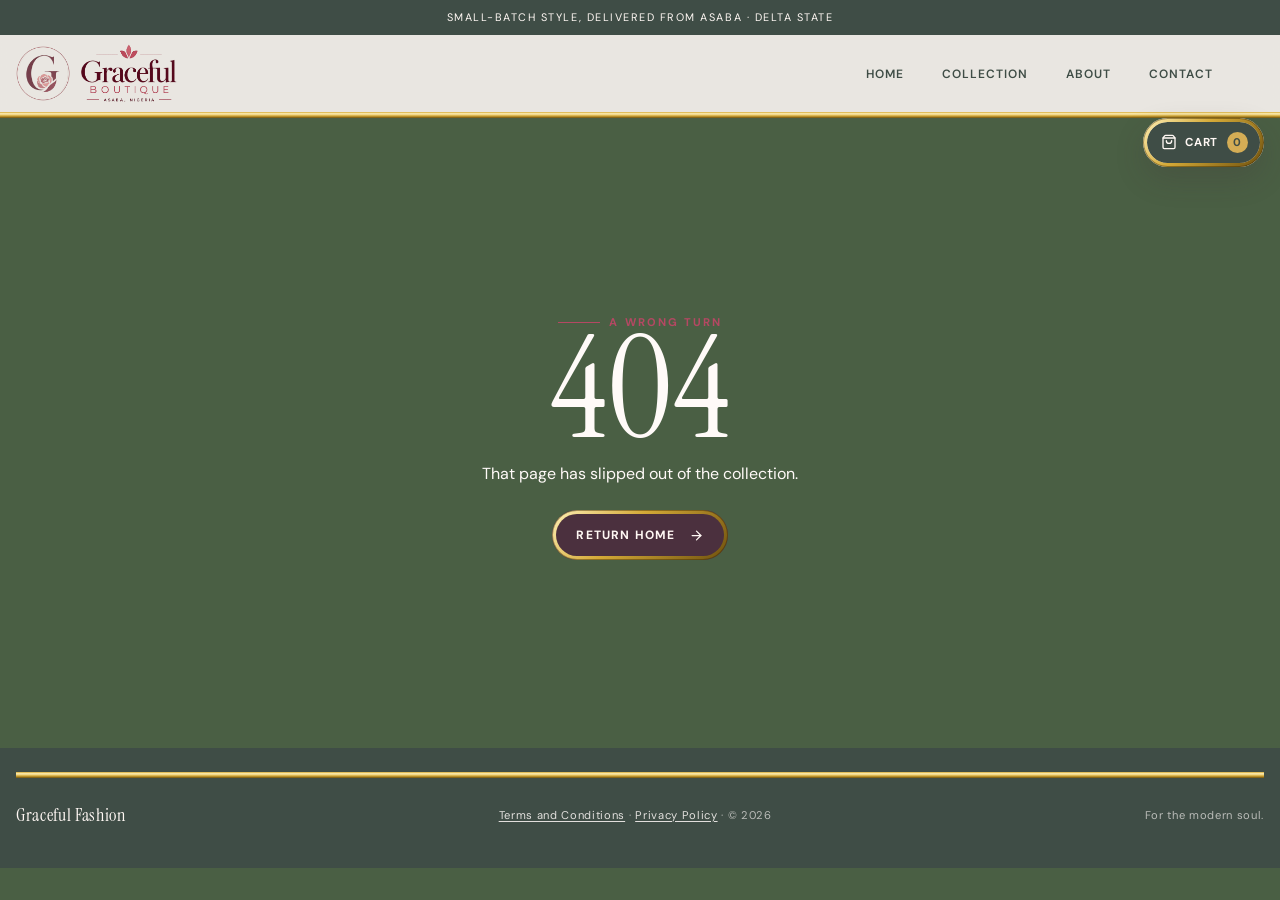
==== index.html @ fe9d0d47 "Copy Graceful Fashion .github.io as-is for Velmora Luxe Co-Authored-By: Claude Opus 5.5 <noreply@ant" ====
<!DOCTYPE html>
<html lang="en">
  <head>
    <meta charset="UTF-8" />
    <meta name="viewport" content="width=device-width, initial-scale=1.0, maximum-scale=1" />
    <title>Graceful Fashion</title>
    <meta name="description" content="Graceful Fashion — Built by YoungDev - An AI web development team." />
    <meta name="robots" content="index, follow" />
    <meta property="og:title" content="Graceful Fashion" />
    <meta property="og:description" content="Graceful Fashion — Built by YoungDev - An AI web development team." />
    <meta property="og:type" content="website" />
    <meta name="twitter:card" content="summary_large_image" />
    <meta name="twitter:title" content="Graceful Fashion" />
    <meta name="twitter:description" content="Graceful Fashion — Built by YoungDev - An AI web development team." />
    <link rel="icon" type="image/svg+xml" href="/assets/favicon.svg" />
    <link rel="preconnect" href="https://fonts.googleapis.com">
    <link rel="preconnect" href="https://fonts.gstatic.com" crossorigin>
    <link href="https://fonts.googleapis.com/css2?family=Inter:wght@400;500;600;700&display=swap" rel="stylesheet">
    <script type="module" crossorigin src="/assets/index-GfStock1.js"></script>
    <link rel="stylesheet" crossorigin href="/assets/index-GfStock1.css">
  </head>
  <body>
    <div id="root"></div>
  </body>
</html>
---- assets/index-GfStock1.css ----
@import"https://fonts.googleapis.com/css2?family=DM+Sans:wght@400;500;600;700&family=Instrument+Serif:ital@0;1&display=swap";@layer components;@layer properties{@supports (((-webkit-hyphens:none)) and (not (margin-trim:inline))) or ((-moz-orient:inline) and (not (color:rgb(from red r g b)))){*,:before,:after,::backdrop{--tw-translate-x:0;--tw-translate-y:0;--tw-translate-z:0;--tw-rotate-x:initial;--tw-rotate-y:initial;--tw-rotate-z:initial;--tw-skew-x:initial;--tw-skew-y:initial;--tw-space-y-reverse:0;--tw-space-x-reverse:0;--tw-border-style:solid;--tw-leading:initial;--tw-font-weight:initial;--tw-tracking:initial;--tw-ordinal:initial;--tw-slashed-zero:initial;--tw-numeric-figure:initial;--tw-numeric-spacing:initial;--tw-numeric-fraction:initial;--tw-shadow:0 0 #0000;--tw-shadow-color:initial;--tw-shadow-alpha:100%;--tw-inset-shadow:0 0 #0000;--tw-inset-shadow-color:initial;--tw-inset-shadow-alpha:100%;--tw-ring-color:initial;--tw-ring-shadow:0 0 #0000;--tw-inset-ring-color:initial;--tw-inset-ring-shadow:0 0 #0000;--tw-ring-inset:initial;--tw-ring-offset-width:0px;--tw-ring-offset-color:#fff;--tw-ring-offset-shadow:0 0 #0000;--tw-outline-style:solid;--tw-duration:initial;--tw-ease:initial;--tw-content:"";--tw-animation-delay:0s;--tw-animation-direction:normal;--tw-animation-duration:initial;--tw-animation-fill-mode:none;--tw-animation-iteration-count:1;--tw-enter-blur:0;--tw-enter-opacity:1;--tw-enter-rotate:0;--tw-enter-scale:1;--tw-enter-translate-x:0;--tw-enter-translate-y:0;--tw-exit-blur:0;--tw-exit-opacity:1;--tw-exit-rotate:0;--tw-exit-scale:1;--tw-exit-translate-x:0;--tw-exit-translate-y:0}}}@layer theme{:root,:host{--font-mono:ui-monospace, SFMono-Regular, Menlo, Monaco, Consolas, "Liberation Mono", "Courier New", monospace;--color-red-50:oklch(97.1% .013 17.38);--color-red-300:oklch(80.8% .114 19.571);--color-red-400:oklch(70.4% .191 22.216);--color-red-500:oklch(63.7% .237 25.331);--color-red-600:oklch(57.7% .245 27.325);--color-gray-50:oklch(98.5% .002 247.839);--color-gray-100:oklch(96.7% .003 264.542);--color-gray-600:oklch(44.6% .03 256.802);--color-gray-700:oklch(37.3% .034 259.733);--color-gray-800:oklch(27.8% .033 256.848);--color-gray-900:oklch(21% .034 264.665);--color-black:#000;--color-white:#fff;--spacing:.25rem;--container-sm:24rem;--container-md:28rem;--container-lg:32rem;--text-xs:.75rem;--text-xs--line-height:calc(1 / .75);--text-sm:.875rem;--text-sm--line-height:calc(1.25 / .875);--text-base:1rem;--text-base--line-height: 1.5 ;--text-lg:1.125rem;--text-lg--line-height:calc(1.75 / 1.125);--text-xl:1.25rem;--text-xl--line-height:calc(1.75 / 1.25);--text-2xl:1.5rem;--text-2xl--line-height:calc(2 / 1.5);--font-weight-normal:400;--font-weight-medium:500;--font-weight-semibold:600;--font-weight-bold:700;--tracking-tight:-.025em;--tracking-widest:.1em;--leading-snug:1.375;--leading-normal:1.5;--leading-relaxed:1.625;--ease-in-out:cubic-bezier(.4, 0, .2, 1);--animate-spin:spin 1s linear infinite;--animate-pulse:pulse 2s cubic-bezier(.4, 0, .6, 1) infinite;--aspect-video:16 / 9;--default-transition-duration:.15s;--default-transition-timing-function:cubic-bezier(.4, 0, .2, 1);--default-font-family:var(--app-font-sans);--default-mono-font-family:var(--font-mono);--color-border:hsl(var(--border))}}@layer base{*,:after,:before,::backdrop{box-sizing:border-box;border:0 solid;margin:0;padding:0}::file-selector-button{box-sizing:border-box;border:0 solid;margin:0;padding:0}html,:host{-webkit-text-size-adjust:100%;tab-size:4;line-height:1.5;font-family:var(--default-font-family,-apple-system, BlinkMacSystemFont, "Segoe UI", Roboto, "Helvetica Neue", "Noto Sans", Arial, sans-serif, "Apple Color Emoji", "Segoe UI Emoji", "Segoe UI Symbol", "Noto Color Emoji");font-feature-settings:var(--default-font-feature-settings,normal);font-variation-settings:var(--default-font-variation-settings,normal);-webkit-tap-highlight-color:transparent}hr{height:0;color:inherit;border-top-width:1px}abbr:where([title]){-webkit-text-decoration:underline dotted;text-decoration:underline dotted}h1,h2,h3,h4,h5,h6{font-size:inherit;font-weight:inherit}a{color:inherit;-webkit-text-decoration:inherit;text-decoration:inherit}b,strong{font-weight:bolder}code,kbd,samp,pre{font-family:var(--default-mono-font-family,ui-monospace, SFMono-Regular, Menlo, Monaco, Consolas, "Liberation Mono", "Courier New", monospace);font-feature-settings:var(--default-mono-font-feature-settings,normal);font-variation-settings:var(--default-mono-font-variation-settings,normal);font-size:1em}small{font-size:80%}sub,sup{vertical-align:baseline;font-size:75%;line-height:0;position:relative}sub{bottom:-.25em}sup{top:-.5em}table{text-indent:0;border-color:inherit;border-collapse:collapse}:-moz-focusring:where(:not(iframe)){outline:auto}progress{vertical-align:baseline}summary{display:list-item}ol,ul,menu{list-style:none}img,svg,video,canvas,audio,iframe,embed,object{vertical-align:middle;display:block}img,video{max-width:100%;height:auto}button,input,select,optgroup,textarea{font:inherit;font-feature-settings:inherit;font-variation-settings:inherit;letter-spacing:inherit;color:inherit;opacity:1;background-color:#0000;border-radius:0}::file-selector-button{font:inherit;font-feature-settings:inherit;font-variation-settings:inherit;letter-spacing:inherit;color:inherit;opacity:1;background-color:#0000;border-radius:0}:where(select:is([multiple],[size])) optgroup{font-weight:bolder}:where(select:is([multiple],[size])) optgroup option{padding-inline-start:20px}::file-selector-button{margin-inline-end:4px}::placeholder{opacity:1}@supports (not ((-webkit-appearance:-apple-pay-button))) or (contain-intrinsic-size:1px){::placeholder{color:currentColor}@supports (color:color-mix(in lab,red,red)){::placeholder{color:color-mix(in oklab,currentcolor 50%,transparent)}}}textarea{resize:vertical}::-webkit-search-decoration{-webkit-appearance:none}::-webkit-date-and-time-value{min-height:1lh;text-align:inherit}::-webkit-datetime-edit{display:inline-flex}::-webkit-datetime-edit-fields-wrapper{padding:0}::-webkit-datetime-edit{padding-block:0}::-webkit-datetime-edit-year-field{padding-block:0}::-webkit-datetime-edit-month-field{padding-block:0}::-webkit-datetime-edit-day-field{padding-block:0}::-webkit-datetime-edit-hour-field{padding-block:0}::-webkit-datetime-edit-minute-field{padding-block:0}::-webkit-datetime-edit-second-field{padding-block:0}::-webkit-datetime-edit-millisecond-field{padding-block:0}::-webkit-datetime-edit-meridiem-field{padding-block:0}::-webkit-calendar-picker-indicator{line-height:1}:-moz-ui-invalid{box-shadow:none}button,input:where([type=button],[type=reset],[type=submit]){appearance:button}::file-selector-button{appearance:button}::-webkit-inner-spin-button{height:auto}::-webkit-outer-spin-button{height:auto}[hidden]:where(:not([hidden=until-found])){display:none!important}*{border-color:hsl(var(--border))}html{scroll-behavior:smooth;background:hsl(var(--background))}body{background-color:hsl(var(--background));font-family:var(--app-font-sans);color:hsl(var(--foreground));-webkit-font-smoothing:antialiased;-moz-osx-font-smoothing:grayscale;min-width:320px;margin:0}button,a,input,select{-webkit-tap-highlight-color:transparent}button:focus-visible,a:focus-visible,select:focus-visible{outline:3px solid hsl(var(--accent));outline-offset:3px}}@layer utilities{.\@container\/field-group{container:field-group/inline-size}.pointer-events-auto{pointer-events:auto}.pointer-events-none{pointer-events:none}.invisible{visibility:hidden}.sr-only{clip-path:inset(50%);white-space:nowrap;border-width:0;width:1px;height:1px;margin:-1px;padding:0;position:absolute;overflow:hidden}.absolute{position:absolute}.fixed{position:fixed}.relative{position:relative}.static{position:static}.inset-0{inset:0}.inset-x-0{inset-inline:0}.inset-y-0{inset-block:0}.-top-12{top:calc(var(--spacing) * -12)}.top-0{top:0}.top-1\.5{top:calc(var(--spacing) * 1.5)}.top-1\/2{top:50%}.top-2{top:calc(var(--spacing) * 2)}.top-3\.5{top:calc(var(--spacing) * 3.5)}.top-4{top:calc(var(--spacing) * 4)}.top-\[1px\]{top:1px}.top-\[50\%\]{top:50%}.top-\[60\%\]{top:60%}.top-full{top:100%}.-right-12{right:calc(var(--spacing) * -12)}.right-0{right:0}.right-1{right:var(--spacing)}.right-2{right:calc(var(--spacing) * 2)}.right-3{right:calc(var(--spacing) * 3)}.right-4{right:calc(var(--spacing) * 4)}.-bottom-12{bottom:calc(var(--spacing) * -12)}.bottom-0{bottom:0}.-left-12{left:calc(var(--spacing) * -12)}.left-0{left:0}.left-1\/2{left:50%}.left-2{left:calc(var(--spacing) * 2)}.left-\[50\%\]{left:50%}.z-10{z-index:10}.z-20{z-index:20}.z-50{z-index:50}.z-\[1\]{z-index:1}.z-\[100\]{z-index:100}.order-first{order:-9999}.order-last{order:9999}.\!m-0{margin:0!important}.-mx-1{margin-inline:calc(var(--spacing) * -1)}.mx-2{margin-inline:calc(var(--spacing) * 2)}.mx-3\.5{margin-inline:calc(var(--spacing) * 3.5)}.mx-4{margin-inline:calc(var(--spacing) * 4)}.mx-auto{margin-inline:auto}.-my-2{margin-block:calc(var(--spacing) * -2)}.my-0{margin-block:0}.my-0\.5{margin-block:calc(var(--spacing) * .5)}.my-1{margin-block:var(--spacing)}.-mt-4{margin-top:calc(var(--spacing) * -4)}.mt-1\.5{margin-top:calc(var(--spacing) * 1.5)}.mt-2{margin-top:calc(var(--spacing) * 2)}.mt-4{margin-top:calc(var(--spacing) * 4)}.mt-24{margin-top:calc(var(--spacing) * 24)}.mt-auto{margin-top:auto}.mr-2{margin-right:calc(var(--spacing) * 2)}.mb-1{margin-bottom:var(--spacing)}.mb-2{margin-bottom:calc(var(--spacing) * 2)}.mb-3{margin-bottom:calc(var(--spacing) * 3)}.mb-4{margin-bottom:calc(var(--spacing) * 4)}.-ml-4{margin-left:calc(var(--spacing) * -4)}.ml-1{margin-left:var(--spacing)}.ml-4{margin-left:calc(var(--spacing) * 4)}.ml-auto{margin-left:auto}.line-clamp-2{-webkit-line-clamp:2;-webkit-box-orient:vertical;display:-webkit-box;overflow:hidden}.block{display:block}.flex{display:flex}.grid{display:grid}.hidden{display:none}.inline-flex{display:inline-flex}.table{display:table}.aspect-square{aspect-ratio:1}.aspect-video{aspect-ratio:var(--aspect-video)}.size-4{width:calc(var(--spacing) * 4);height:calc(var(--spacing) * 4)}.size-6{width:calc(var(--spacing) * 6);height:calc(var(--spacing) * 6)}.size-8{width:calc(var(--spacing) * 8);height:calc(var(--spacing) * 8)}.size-10{width:calc(var(--spacing) * 10);height:calc(var(--spacing) * 10)}.size-\[--cell-size\]{width:--cell-size;height:--cell-size}.h-1\.5{height:calc(var(--spacing) * 1.5)}.h-2{height:calc(var(--spacing) * 2)}.h-2\.5{height:calc(var(--spacing) * 2.5)}.h-3{height:calc(var(--spacing) * 3)}.h-3\.5{height:calc(var(--spacing) * 3.5)}.h-4{height:calc(var(--spacing) * 4)}.h-5{height:calc(var(--spacing) * 5)}.h-6{height:calc(var(--spacing) * 6)}.h-7{height:calc(var(--spacing) * 7)}.h-8{height:calc(var(--spacing) * 8)}.h-9{height:calc(var(--spacing) * 9)}.h-10{height:calc(var(--spacing) * 10)}.h-12{height:calc(var(--spacing) * 12)}.h-\[--cell-size\]{height:--cell-size}.h-\[1px\]{height:1px}.h-\[var\(--radix-navigation-menu-viewport-height\)\]{height:var(--radix-navigation-menu-viewport-height)}.h-\[var\(--radix-select-trigger-height\)\]{height:var(--radix-select-trigger-height)}.h-auto{height:auto}.h-full{height:100%}.h-px{height:1px}.h-svh{height:100svh}.max-h-\[--radix-context-menu-content-available-height\]{max-height:--radix-context-menu-content-available-height}.max-h-\[--radix-select-content-available-height\]{max-height:--radix-select-content-available-height}.max-h-\[85vh\]{max-height:85vh}.max-h-\[300px\]{max-height:300px}.max-h-\[var\(--radix-dropdown-menu-content-available-height\)\]{max-height:var(--radix-dropdown-menu-content-available-height)}.max-h-screen{max-height:100vh}.min-h-0{min-height:0}.min-h-8{min-height:calc(var(--spacing) * 8)}.min-h-9{min-height:calc(var(--spacing) * 9)}.min-h-10{min-height:calc(var(--spacing) * 10)}.min-h-\[60px\]{min-height:60px}.min-h-screen{min-height:100vh}.min-h-svh{min-height:100svh}.w-0{width:0}.w-1{width:var(--spacing)}.w-2{width:calc(var(--spacing) * 2)}.w-2\.5{width:calc(var(--spacing) * 2.5)}.w-3{width:calc(var(--spacing) * 3)}.w-3\.5{width:calc(var(--spacing) * 3.5)}.w-3\/4{width:75%}.w-4{width:calc(var(--spacing) * 4)}.w-5{width:calc(var(--spacing) * 5)}.w-7{width:calc(var(--spacing) * 7)}.w-8{width:calc(var(--spacing) * 8)}.w-9{width:calc(var(--spacing) * 9)}.w-10{width:calc(var(--spacing) * 10)}.w-64{width:calc(var(--spacing) * 64)}.w-72{width:calc(var(--spacing) * 72)}.w-\[--cell-size\]{width:--cell-size}.w-\[1px\]{width:1px}.w-\[100px\]{width:100px}.w-\[var\(--sidebar-width\)\]{width:var(--sidebar-width)}.w-auto{width:auto}.w-fit{width:fit-content}.w-full{width:100%}.w-max{width:max-content}.w-px{width:1px}.max-w-\[var\(--skeleton-width\)\]{max-width:var(--skeleton-width)}.max-w-lg{max-width:var(--container-lg)}.max-w-max{max-width:max-content}.max-w-md{max-width:var(--container-md)}.max-w-sm{max-width:var(--container-sm)}.min-w-0{min-width:0}.min-w-5{min-width:calc(var(--spacing) * 5)}.min-w-8{min-width:calc(var(--spacing) * 8)}.min-w-9{min-width:calc(var(--spacing) * 9)}.min-w-10{min-width:calc(var(--spacing) * 10)}.min-w-\[--cell-size\]{min-width:--cell-size}.min-w-\[8rem\]{min-width:8rem}.min-w-\[12rem\]{min-width:12rem}.min-w-\[var\(--radix-select-trigger-width\)\]{min-width:var(--radix-select-trigger-width)}.flex-1{flex:1}.shrink-0{flex-shrink:0}.grow{flex-grow:1}.grow-0{flex-grow:0}.basis-full{flex-basis:100%}.caption-bottom{caption-side:bottom}.border-collapse{border-collapse:collapse}.origin-\[--radix-context-menu-content-transform-origin\]{transform-origin:--radix-context-menu-content-transform-origin}.origin-\[--radix-dropdown-menu-content-transform-origin\]{transform-origin:--radix-dropdown-menu-content-transform-origin}.origin-\[--radix-hover-card-content-transform-origin\]{transform-origin:--radix-hover-card-content-transform-origin}.origin-\[--radix-menubar-content-transform-origin\]{transform-origin:--radix-menubar-content-transform-origin}.origin-\[--radix-popover-content-transform-origin\]{transform-origin:--radix-popover-content-transform-origin}.origin-\[--radix-select-content-transform-origin\]{transform-origin:--radix-select-content-transform-origin}.origin-\[--radix-tooltip-content-transform-origin\]{transform-origin:--radix-tooltip-content-transform-origin}.-translate-x-1\/2{--tw-translate-x: -50% ;translate:var(--tw-translate-x) var(--tw-translate-y)}.-translate-x-px{--tw-translate-x:-1px;translate:var(--tw-translate-x) var(--tw-translate-y)}.translate-x-\[-50\%\]{--tw-translate-x:-50%;translate:var(--tw-translate-x) var(--tw-translate-y)}.translate-x-px{--tw-translate-x:1px;translate:var(--tw-translate-x) var(--tw-translate-y)}.-translate-y-1\/2{--tw-translate-y: -50% ;translate:var(--tw-translate-x) var(--tw-translate-y)}.translate-y-\[-50\%\]{--tw-translate-y:-50%;translate:var(--tw-translate-x) var(--tw-translate-y)}.rotate-45{rotate:45deg}.rotate-90{rotate:90deg}.transform{transform:var(--tw-rotate-x,) var(--tw-rotate-y,) var(--tw-rotate-z,) var(--tw-skew-x,) var(--tw-skew-y,)}.animate-caret-blink{animation:1.25s ease-out infinite caret-blink}.animate-in{animation:enter var(--tw-animation-duration,var(--tw-duration,.15s))var(--tw-ease,ease)var(--tw-animation-delay,0s)var(--tw-animation-iteration-count,1)var(--tw-animation-direction,normal)var(--tw-animation-fill-mode,none)}.animate-pulse{animation:var(--animate-pulse)}.animate-spin{animation:var(--animate-spin)}.cursor-default{cursor:default}.cursor-pointer{cursor:pointer}.cursor-text{cursor:text}.touch-none{touch-action:none}.resize-none{resize:none}.list-disc{list-style-type:disc}.list-none{list-style-type:none}.flex-col{flex-direction:column}.flex-col-reverse{flex-direction:column-reverse}.flex-row{flex-direction:row}.flex-wrap{flex-wrap:wrap}.place-content-center{place-content:center}.items-center{align-items:center}.items-end{align-items:flex-end}.items-start{align-items:flex-start}.items-stretch{align-items:stretch}.justify-between{justify-content:space-between}.justify-center{justify-content:center}.justify-start{justify-content:flex-start}.gap-1{gap:var(--spacing)}.gap-1\.5{gap:calc(var(--spacing) * 1.5)}.gap-2{gap:calc(var(--spacing) * 2)}.gap-2\.5{gap:calc(var(--spacing) * 2.5)}.gap-3{gap:calc(var(--spacing) * 3)}.gap-4{gap:calc(var(--spacing) * 4)}.gap-6{gap:calc(var(--spacing) * 6)}.gap-7{gap:calc(var(--spacing) * 7)}:where(.space-y-1\.5>:not(:last-child)){--tw-space-y-reverse:0;margin-block-start:calc(calc(var(--spacing) * 1.5) * var(--tw-space-y-reverse));margin-block-end:calc(calc(var(--spacing) * 1.5) * calc(1 - var(--tw-space-y-reverse)))}:where(.space-y-2>:not(:last-child)){--tw-space-y-reverse:0;margin-block-start:calc(calc(var(--spacing) * 2) * var(--tw-space-y-reverse));margin-block-end:calc(calc(var(--spacing) * 2) * calc(1 - var(--tw-space-y-reverse)))}:where(.space-x-1>:not(:last-child)){--tw-space-x-reverse:0;margin-inline-start:calc(var(--spacing) * var(--tw-space-x-reverse));margin-inline-end:calc(var(--spacing) * calc(1 - var(--tw-space-x-reverse)))}:where(.space-x-4>:not(:last-child)){--tw-space-x-reverse:0;margin-inline-start:calc(calc(var(--spacing) * 4) * var(--tw-space-x-reverse));margin-inline-end:calc(calc(var(--spacing) * 4) * calc(1 - var(--tw-space-x-reverse)))}.self-stretch{align-self:stretch}.overflow-auto{overflow:auto}.overflow-hidden{overflow:hidden}.overflow-x-auto{overflow-x:auto}.overflow-x-hidden{overflow-x:hidden}.overflow-y-auto{overflow-y:auto}.rounded{border-radius:.25rem}.rounded-\[2px\]{border-radius:2px}.rounded-\[calc\(var\(--radius\)-5px\)\]{border-radius:calc(var(--radius) - 5px)}.rounded-\[inherit\]{border-radius:inherit}.rounded-full{border-radius:3.40282e38px}.rounded-lg{border-radius:var(--radius)}.rounded-md{border-radius:calc(var(--radius) - 2px)}.rounded-none{border-radius:0}.rounded-sm{border-radius:calc(var(--radius) - 4px)}.rounded-xl{border-radius:calc(var(--radius) + 4px)}.rounded-t-\[10px\]{border-top-left-radius:10px;border-top-right-radius:10px}.rounded-l-md{border-top-left-radius:calc(var(--radius) - 2px);border-bottom-left-radius:calc(var(--radius) - 2px)}.rounded-tl-sm{border-top-left-radius:calc(var(--radius) - 4px)}.rounded-r-md{border-top-right-radius:calc(var(--radius) - 2px);border-bottom-right-radius:calc(var(--radius) - 2px)}.border{border-style:var(--tw-border-style);border-width:1px}.border-0{border-style:var(--tw-border-style);border-width:0}.border-2{border-style:var(--tw-border-style);border-width:2px}.border-\[1\.5px\]{border-style:var(--tw-border-style);border-width:1.5px}.border-y{border-block-style:var(--tw-border-style);border-block-width:1px}.border-t{border-top-style:var(--tw-border-style);border-top-width:1px}.border-r{border-right-style:var(--tw-border-style);border-right-width:1px}.border-b{border-bottom-style:var(--tw-border-style);border-bottom-width:1px}.border-l{border-left-style:var(--tw-border-style);border-left-width:1px}.border-dashed{--tw-border-style:dashed;border-style:dashed}.\[border-color\:var\(--badge-outline\)\]{border-color:var(--badge-outline)}.\[border-color\:var\(--button-outline\)\]{border-color:var(--button-outline)}.border-\[--color-border\]{border-color:--color-border}.border-border,.border-border\/50{border-color:hsl(var(--border))}@supports (color:color-mix(in lab,red,red)){.border-border\/50{border-color:color-mix(in oklab,hsl(var(--border)) 50%,transparent)}}.border-destructive,.border-destructive\/50{border-color:hsl(var(--destructive))}@supports (color:color-mix(in lab,red,red)){.border-destructive\/50{border-color:color-mix(in oklab,hsl(var(--destructive)) 50%,transparent)}}.border-input{border-color:hsl(var(--input))}.border-primary,.border-primary\/50{border-color:hsl(var(--primary))}@supports (color:color-mix(in lab,red,red)){.border-primary\/50{border-color:color-mix(in oklab,hsl(var(--primary)) 50%,transparent)}}.border-transparent{border-color:#0000}.border-t-transparent{border-top-color:#0000}.border-l-transparent{border-left-color:#0000}.bg-\[--color-bg\]{background-color:--color-bg}.bg-accent{background-color:hsl(var(--accent))}.bg-background{background-color:hsl(var(--background))}.bg-black\/80{background-color:#000c}@supports (color:color-mix(in lab,red,red)){.bg-black\/80{background-color:color-mix(in oklab,var(--color-black) 80%,transparent)}}.bg-border{background-color:hsl(var(--border))}.bg-card{background-color:hsl(var(--card))}.bg-destructive{background-color:hsl(var(--destructive))}.bg-foreground{background-color:hsl(var(--foreground))}.bg-gray-50{background-color:var(--color-gray-50)}.bg-gray-100{background-color:var(--color-gray-100)}.bg-gray-900{background-color:var(--color-gray-900)}.bg-input{background-color:hsl(var(--input))}.bg-muted,.bg-muted\/50{background-color:hsl(var(--muted))}@supports (color:color-mix(in lab,red,red)){.bg-muted\/50{background-color:color-mix(in oklab,hsl(var(--muted)) 50%,transparent)}}.bg-popover{background-color:hsl(var(--popover))}.bg-primary,.bg-primary\/10{background-color:hsl(var(--primary))}@supports (color:color-mix(in lab,red,red)){.bg-primary\/10{background-color:color-mix(in oklab,hsl(var(--primary)) 10%,transparent)}}.bg-primary\/20{background-color:hsl(var(--primary))}@supports (color:color-mix(in lab,red,red)){.bg-primary\/20{background-color:color-mix(in oklab,hsl(var(--primary)) 20%,transparent)}}.bg-secondary{background-color:hsl(var(--secondary))}.bg-transparent{background-color:#0000}.fill-current{fill:currentColor}.fill-primary{fill:hsl(var(--primary))}.p-0{padding:0}.p-1{padding:var(--spacing)}.p-2{padding:calc(var(--spacing) * 2)}.p-3{padding:calc(var(--spacing) * 3)}.p-4{padding:calc(var(--spacing) * 4)}.p-6{padding:calc(var(--spacing) * 6)}.p-\[1px\]{padding:1px}.px-1{padding-inline:var(--spacing)}.px-1\.5{padding-inline:calc(var(--spacing) * 1.5)}.px-2{padding-inline:calc(var(--spacing) * 2)}.px-2\.5{padding-inline:calc(var(--spacing) * 2.5)}.px-3{padding-inline:calc(var(--spacing) * 3)}.px-4{padding-inline:calc(var(--spacing) * 4)}.px-8{padding-inline:calc(var(--spacing) * 8)}.px-\[--cell-size\]{padding-inline:--cell-size}.py-0\.5{padding-block:calc(var(--spacing) * .5)}.py-1{padding-block:var(--spacing)}.py-1\.5{padding-block:calc(var(--spacing) * 1.5)}.py-2{padding-block:calc(var(--spacing) * 2)}.py-3{padding-block:calc(var(--spacing) * 3)}.py-4{padding-block:calc(var(--spacing) * 4)}.py-6{padding-block:calc(var(--spacing) * 6)}.pt-0{padding-top:0}.pt-3{padding-top:calc(var(--spacing) * 3)}.pt-4{padding-top:calc(var(--spacing) * 4)}.pt-6{padding-top:calc(var(--spacing) * 6)}.pr-1{padding-right:var(--spacing)}.pr-2{padding-right:calc(var(--spacing) * 2)}.pr-2\.5{padding-right:calc(var(--spacing) * 2.5)}.pr-3{padding-right:calc(var(--spacing) * 3)}.pr-8{padding-right:calc(var(--spacing) * 8)}.pb-3{padding-bottom:calc(var(--spacing) * 3)}.pb-4{padding-bottom:calc(var(--spacing) * 4)}.pl-2{padding-left:calc(var(--spacing) * 2)}.pl-2\.5{padding-left:calc(var(--spacing) * 2.5)}.pl-3{padding-left:calc(var(--spacing) * 3)}.pl-4{padding-left:calc(var(--spacing) * 4)}.pl-8{padding-left:calc(var(--spacing) * 8)}.text-center{text-align:center}.text-left{text-align:left}.align-middle{vertical-align:middle}.font-mono{font-family:var(--font-mono)}.font-sans{font-family:var(--app-font-sans)}.text-2xl{font-size:var(--text-2xl);line-height:var(--tw-leading,var(--text-2xl--line-height))}.text-base{font-size:var(--text-base);line-height:var(--tw-leading,var(--text-base--line-height))}.text-lg{font-size:var(--text-lg);line-height:var(--tw-leading,var(--text-lg--line-height))}.text-sm{font-size:var(--text-sm);line-height:var(--tw-leading,var(--text-sm--line-height))}.text-sm\/relaxed{font-size:var(--text-sm);line-height:var(--leading-relaxed)}.text-xl{font-size:var(--text-xl);line-height:var(--tw-leading,var(--text-xl--line-height))}.text-xs{font-size:var(--text-xs);line-height:var(--tw-leading,var(--text-xs--line-height))}.text-\[0\.8rem\]{font-size:.8rem}.leading-none{--tw-leading:1;line-height:1}.leading-normal{--tw-leading:var(--leading-normal);line-height:var(--leading-normal)}.leading-snug{--tw-leading:var(--leading-snug);line-height:var(--leading-snug)}.font-bold{--tw-font-weight:var(--font-weight-bold);font-weight:var(--font-weight-bold)}.font-medium{--tw-font-weight:var(--font-weight-medium);font-weight:var(--font-weight-medium)}.font-normal{--tw-font-weight:var(--font-weight-normal);font-weight:var(--font-weight-normal)}.font-semibold{--tw-font-weight:var(--font-weight-semibold);font-weight:var(--font-weight-semibold)}.tracking-tight{--tw-tracking:var(--tracking-tight);letter-spacing:var(--tracking-tight)}.tracking-widest{--tw-tracking:var(--tracking-widest);letter-spacing:var(--tracking-widest)}.break-words{overflow-wrap:break-word}.whitespace-nowrap{white-space:nowrap}.text-accent-foreground{color:hsl(var(--accent-foreground))}.text-card-foreground{color:hsl(var(--card-foreground))}.text-current{color:currentColor}.text-destructive{color:hsl(var(--destructive))}.text-destructive-foreground{color:hsl(var(--destructive-foreground))}.text-foreground,.text-foreground\/50{color:hsl(var(--foreground))}@supports (color:color-mix(in lab,red,red)){.text-foreground\/50{color:color-mix(in oklab,hsl(var(--foreground)) 50%,transparent)}}.text-gray-600{color:var(--color-gray-600)}.text-gray-800{color:var(--color-gray-800)}.text-gray-900{color:var(--color-gray-900)}.text-muted-foreground{color:hsl(var(--muted-foreground))}.text-popover-foreground{color:hsl(var(--popover-foreground))}.text-primary{color:hsl(var(--primary))}.text-primary-foreground{color:hsl(var(--primary-foreground))}.text-red-500{color:var(--color-red-500)}.text-secondary-foreground{color:hsl(var(--secondary-foreground))}.text-white{color:var(--color-white)}.tabular-nums{--tw-numeric-spacing:tabular-nums;font-variant-numeric:var(--tw-ordinal,) var(--tw-slashed-zero,) var(--tw-numeric-figure,) var(--tw-numeric-spacing,) var(--tw-numeric-fraction,)}.underline-offset-4{text-underline-offset:4px}.opacity-0{opacity:0}.opacity-50{opacity:.5}.opacity-60{opacity:.6}.opacity-70{opacity:.7}.opacity-90{opacity:.9}.shadow{--tw-shadow:0 1px 3px 0 var(--tw-shadow-color,#0000001a), 0 1px 2px -1px var(--tw-shadow-color,#0000001a);box-shadow:var(--tw-inset-shadow),var(--tw-inset-ring-shadow),var(--tw-ring-offset-shadow),var(--tw-ring-shadow),var(--tw-shadow)}.shadow-\[0_0_0_1px_hsl\(var\(--sidebar-border\)\)\]{--tw-shadow:0 0 0 1px var(--tw-shadow-color,hsl(var(--sidebar-border)));box-shadow:var(--tw-inset-shadow),var(--tw-inset-ring-shadow),var(--tw-ring-offset-shadow),var(--tw-ring-shadow),var(--tw-shadow)}.shadow-lg{--tw-shadow:0 10px 15px -3px var(--tw-shadow-color,#0000001a), 0 4px 6px -4px var(--tw-shadow-color,#0000001a);box-shadow:var(--tw-inset-shadow),var(--tw-inset-ring-shadow),var(--tw-ring-offset-shadow),var(--tw-ring-shadow),var(--tw-shadow)}.shadow-md{--tw-shadow:0 4px 6px -1px var(--tw-shadow-color,#0000001a), 0 2px 4px -2px var(--tw-shadow-color,#0000001a);box-shadow:var(--tw-inset-shadow),var(--tw-inset-ring-shadow),var(--tw-ring-offset-shadow),var(--tw-ring-shadow),var(--tw-shadow)}.shadow-none{--tw-shadow:0 0 #0000;box-shadow:var(--tw-inset-shadow),var(--tw-inset-ring-shadow),var(--tw-ring-offset-shadow),var(--tw-ring-shadow),var(--tw-shadow)}.shadow-sm{--tw-shadow:0 1px 3px 0 var(--tw-shadow-color,#0000001a), 0 1px 2px -1px var(--tw-shadow-color,#0000001a);box-shadow:var(--tw-inset-shadow),var(--tw-inset-ring-shadow),var(--tw-ring-offset-shadow),var(--tw-ring-shadow),var(--tw-shadow)}.shadow-xl{--tw-shadow:0 20px 25px -5px var(--tw-shadow-color,#0000001a), 0 8px 10px -6px var(--tw-shadow-color,#0000001a);box-shadow:var(--tw-inset-shadow),var(--tw-inset-ring-shadow),var(--tw-ring-offset-shadow),var(--tw-ring-shadow),var(--tw-shadow)}.shadow-xs{--tw-shadow:0 1px 2px 0 var(--tw-shadow-color,#0000000d);box-shadow:var(--tw-inset-shadow),var(--tw-inset-ring-shadow),var(--tw-ring-offset-shadow),var(--tw-ring-shadow),var(--tw-shadow)}.ring-0{--tw-ring-shadow:var(--tw-ring-inset,) 0 0 0 calc(0px + var(--tw-ring-offset-width)) var(--tw-ring-color,currentcolor);box-shadow:var(--tw-inset-shadow),var(--tw-inset-ring-shadow),var(--tw-ring-offset-shadow),var(--tw-ring-shadow),var(--tw-shadow)}.ring-1{--tw-ring-shadow:var(--tw-ring-inset,) 0 0 0 calc(1px + var(--tw-ring-offset-width)) var(--tw-ring-color,currentcolor);box-shadow:var(--tw-inset-shadow),var(--tw-inset-ring-shadow),var(--tw-ring-offset-shadow),var(--tw-ring-shadow),var(--tw-shadow)}.ring-ring{--tw-ring-color:hsl(var(--ring))}.ring-offset-background{--tw-ring-offset-color:hsl(var(--background))}.outline-hidden{--tw-outline-style:none;outline-style:none}@media(forced-colors:active){.outline-hidden{outline-offset:2px;outline:2px solid #0000}}.outline{outline-style:var(--tw-outline-style);outline-width:1px}.outline-2{outline-style:var(--tw-outline-style);outline-width:2px}.outline-offset-2{outline-offset:2px}.outline-transparent{outline-color:#0000}.transition{transition-property:color,background-color,border-color,outline-color,text-decoration-color,fill,stroke,--tw-gradient-from,--tw-gradient-via,--tw-gradient-to,opacity,box-shadow,transform,translate,scale,rotate,filter,-webkit-backdrop-filter,backdrop-filter,display,content-visibility,overlay,pointer-events;transition-timing-function:var(--tw-ease,var(--default-transition-timing-function));transition-duration:var(--tw-duration,var(--default-transition-duration))}.transition-\[color\,box-shadow\]{transition-property:color,box-shadow;transition-timing-function:var(--tw-ease,var(--default-transition-timing-function));transition-duration:var(--tw-duration,var(--default-transition-duration))}.transition-\[left\,right\,width\]{transition-property:left,right,width;transition-timing-function:var(--tw-ease,var(--default-transition-timing-function));transition-duration:var(--tw-duration,var(--default-transition-duration))}.transition-\[margin\,opacity\]{transition-property:margin,opacity;transition-timing-function:var(--tw-ease,var(--default-transition-timing-function));transition-duration:var(--tw-duration,var(--default-transition-duration))}.transition-\[width\,height\,padding\]{transition-property:width,height,padding;transition-timing-function:var(--tw-ease,var(--default-transition-timing-function));transition-duration:var(--tw-duration,var(--default-transition-duration))}.transition-\[width\]{transition-property:width;transition-timing-function:var(--tw-ease,var(--default-transition-timing-function));transition-duration:var(--tw-duration,var(--default-transition-duration))}.transition-all{transition-property:all;transition-timing-function:var(--tw-ease,var(--default-transition-timing-function));transition-duration:var(--tw-duration,var(--default-transition-duration))}.transition-colors{transition-property:color,background-color,border-color,outline-color,text-decoration-color,fill,stroke,--tw-gradient-from,--tw-gradient-via,--tw-gradient-to;transition-timing-function:var(--tw-ease,var(--default-transition-timing-function));transition-duration:var(--tw-duration,var(--default-transition-duration))}.transition-opacity{transition-property:opacity;transition-timing-function:var(--tw-ease,var(--default-transition-timing-function));transition-duration:var(--tw-duration,var(--default-transition-duration))}.transition-transform{transition-property:transform,translate,scale,rotate;transition-timing-function:var(--tw-ease,var(--default-transition-timing-function));transition-duration:var(--tw-duration,var(--default-transition-duration))}.duration-100{--tw-duration:.1s;transition-duration:.1s}.duration-200{--tw-duration:.2s;transition-duration:.2s}.duration-300{--tw-duration:.3s;transition-duration:.3s}.duration-1000{--tw-duration:1s;transition-duration:1s}.ease-in-out{--tw-ease:var(--ease-in-out);transition-timing-function:var(--ease-in-out)}.ease-linear{--tw-ease:linear;transition-timing-function:linear}.fade-in-0{--tw-enter-opacity:0}.outline-none{--tw-outline-style:none;outline-style:none}.select-none{-webkit-user-select:none;user-select:none}.zoom-in-95{--tw-enter-scale:.95}.\[--cell-size\:2rem\]{--cell-size:2rem}.group-focus-within\/menu-item\:opacity-100:is(:where(.group\/menu-item):focus-within *){opacity:1}@media(hover:hover){.group-hover\:opacity-100:is(:where(.group):hover *),.group-hover\/menu-item\:opacity-100:is(:where(.group\/menu-item):hover *){opacity:1}}.group-has-data-\[sidebar\=menu-action\]\/menu-item\:pr-8:is(:where(.group\/menu-item):has([data-sidebar=menu-action]) *){padding-right:calc(var(--spacing) * 8)}.group-has-\[\[data-orientation\=horizontal\]\]\/field\:text-balance:is(:where(.group\/field):has([data-orientation=horizontal]) *){text-wrap:balance}.group-has-\[\[data-slot\=item-description\]\]\/item\:translate-y-0\.5:is(:where(.group\/item):has([data-slot=item-description]) *){--tw-translate-y:calc(var(--spacing) * .5);translate:var(--tw-translate-x) var(--tw-translate-y)}.group-has-\[\[data-slot\=item-description\]\]\/item\:self-start:is(:where(.group\/item):has([data-slot=item-description]) *){align-self:flex-start}.group-has-\[\>input\]\/input-group\:pt-2\.5:is(:where(.group\/input-group):has(>input) *){padding-top:calc(var(--spacing) * 2.5)}.group-has-\[\>input\]\/input-group\:pb-2\.5:is(:where(.group\/input-group):has(>input) *){padding-bottom:calc(var(--spacing) * 2.5)}.group-data-\[collapsible\=icon\]\:-mt-8:is(:where(.group)[data-collapsible=icon] *){margin-top:calc(var(--spacing) * -8)}.group-data-\[collapsible\=icon\]\:hidden:is(:where(.group)[data-collapsible=icon] *){display:none}.group-data-\[collapsible\=icon\]\:h-8\!:is(:where(.group)[data-collapsible=icon] *){height:calc(var(--spacing) * 8)!important}.group-data-\[collapsible\=icon\]\:w-8\!:is(:where(.group)[data-collapsible=icon] *){width:calc(var(--spacing) * 8)!important}.group-data-\[collapsible\=icon\]\:w-\[calc\(var\(--sidebar-width-icon\)\+var\(--spacing-4\)\)\]:is(:where(.group)[data-collapsible=icon] *){width:calc(var(--sidebar-width-icon) + var(--spacing-4))}.group-data-\[collapsible\=icon\]\:w-\[calc\(var\(--sidebar-width-icon\)\+var\(--spacing-4\)\+2px\)\]:is(:where(.group)[data-collapsible=icon] *){width:calc(var(--sidebar-width-icon) + var(--spacing-4) + 2px)}.group-data-\[collapsible\=icon\]\:w-\[var\(--sidebar-width-icon\)\]:is(:where(.group)[data-collapsible=icon] *){width:var(--sidebar-width-icon)}.group-data-\[collapsible\=icon\]\:overflow-hidden:is(:where(.group)[data-collapsible=icon] *){overflow:hidden}.group-data-\[collapsible\=icon\]\:p-0\!:is(:where(.group)[data-collapsible=icon] *){padding:0!important}.group-data-\[collapsible\=icon\]\:p-2\!:is(:where(.group)[data-collapsible=icon] *){padding:calc(var(--spacing) * 2)!important}.group-data-\[collapsible\=icon\]\:opacity-0:is(:where(.group)[data-collapsible=icon] *){opacity:0}.group-data-\[collapsible\=offcanvas\]\:right-\[calc\(var\(--sidebar-width\)\*-1\)\]:is(:where(.group)[data-collapsible=offcanvas] *){right:calc(var(--sidebar-width) * -1)}.group-data-\[collapsible\=offcanvas\]\:left-\[calc\(var\(--sidebar-width\)\*-1\)\]:is(:where(.group)[data-collapsible=offcanvas] *){left:calc(var(--sidebar-width) * -1)}.group-data-\[collapsible\=offcanvas\]\:w-0:is(:where(.group)[data-collapsible=offcanvas] *){width:0}.group-data-\[collapsible\=offcanvas\]\:translate-x-0:is(:where(.group)[data-collapsible=offcanvas] *){--tw-translate-x:0px;translate:var(--tw-translate-x) var(--tw-translate-y)}.group-data-\[disabled\=true\]\/field\:opacity-50:is(:where(.group\/field)[data-disabled=true] *),.group-data-\[disabled\=true\]\/input-group\:opacity-50:is(:where(.group\/input-group)[data-disabled=true] *){opacity:.5}.group-data-\[focused\=true\]\/day\:relative:is(:where(.group\/day)[data-focused=true] *){position:relative}.group-data-\[focused\=true\]\/day\:z-10:is(:where(.group\/day)[data-focused=true] *){z-index:10}.group-data-\[focused\=true\]\/day\:border-ring:is(:where(.group\/day)[data-focused=true] *){border-color:hsl(var(--ring))}.group-data-\[focused\=true\]\/day\:ring-\[3px\]:is(:where(.group\/day)[data-focused=true] *){--tw-ring-shadow:var(--tw-ring-inset,) 0 0 0 calc(3px + var(--tw-ring-offset-width)) var(--tw-ring-color,currentcolor);box-shadow:var(--tw-inset-shadow),var(--tw-inset-ring-shadow),var(--tw-ring-offset-shadow),var(--tw-ring-shadow),var(--tw-shadow)}.group-data-\[focused\=true\]\/day\:ring-ring\/50:is(:where(.group\/day)[data-focused=true] *){--tw-ring-color:hsl(var(--ring))}@supports (color:color-mix(in lab,red,red)){.group-data-\[focused\=true\]\/day\:ring-ring\/50:is(:where(.group\/day)[data-focused=true] *){--tw-ring-color:color-mix(in oklab, hsl(var(--ring)) 50%, transparent)}}.group-data-\[side\=left\]\:-right-4:is(:where(.group)[data-side=left] *){right:calc(var(--spacing) * -4)}.group-data-\[side\=left\]\:border-r:is(:where(.group)[data-side=left] *){border-right-style:var(--tw-border-style);border-right-width:1px}.group-data-\[side\=right\]\:left-0:is(:where(.group)[data-side=right] *){left:0}.group-data-\[side\=right\]\:rotate-180:is(:where(.group)[data-side=right] *){rotate:180deg}.group-data-\[side\=right\]\:border-l:is(:where(.group)[data-side=right] *){border-left-style:var(--tw-border-style);border-left-width:1px}.group-data-\[state\=open\]\:rotate-180:is(:where(.group)[data-state=open] *){rotate:180deg}.group-data-\[variant\=floating\]\:rounded-lg:is(:where(.group)[data-variant=floating] *){border-radius:var(--radius)}.group-data-\[variant\=floating\]\:border:is(:where(.group)[data-variant=floating] *){border-style:var(--tw-border-style);border-width:1px}.group-data-\[variant\=floating\]\:shadow-sm:is(:where(.group)[data-variant=floating] *){--tw-shadow:0 1px 3px 0 var(--tw-shadow-color,#0000001a), 0 1px 2px -1px var(--tw-shadow-color,#0000001a);box-shadow:var(--tw-inset-shadow),var(--tw-inset-ring-shadow),var(--tw-ring-offset-shadow),var(--tw-ring-shadow),var(--tw-shadow)}.group-data-\[variant\=outline\]\/field-group\:-mb-2:is(:where(.group\/field-group)[data-variant=outline] *){margin-bottom:calc(var(--spacing) * -2)}.group-\[\.destructive\]\:border-muted\/40:is(:where(.group).destructive *){border-color:hsl(var(--muted))}@supports (color:color-mix(in lab,red,red)){.group-\[\.destructive\]\:border-muted\/40:is(:where(.group).destructive *){border-color:color-mix(in oklab,hsl(var(--muted)) 40%,transparent)}}.group-\[\.destructive\]\:text-red-300:is(:where(.group).destructive *){color:var(--color-red-300)}.group-\[\.toast\]\:bg-muted:is(:where(.group).toast *){background-color:hsl(var(--muted))}.group-\[\.toast\]\:bg-primary:is(:where(.group).toast *){background-color:hsl(var(--primary))}.group-\[\.toast\]\:text-muted-foreground:is(:where(.group).toast *){color:hsl(var(--muted-foreground))}.group-\[\.toast\]\:text-primary-foreground:is(:where(.group).toast *){color:hsl(var(--primary-foreground))}.group-\[\.toaster\]\:border-border:is(:where(.group).toaster *){border-color:hsl(var(--border))}.group-\[\.toaster\]\:bg-background:is(:where(.group).toaster *){background-color:hsl(var(--background))}.group-\[\.toaster\]\:text-foreground:is(:where(.group).toaster *){color:hsl(var(--foreground))}.group-\[\.toaster\]\:shadow-lg:is(:where(.group).toaster *){--tw-shadow:0 10px 15px -3px var(--tw-shadow-color,#0000001a), 0 4px 6px -4px var(--tw-shadow-color,#0000001a);box-shadow:var(--tw-inset-shadow),var(--tw-inset-ring-shadow),var(--tw-ring-offset-shadow),var(--tw-ring-shadow),var(--tw-shadow)}.peer-disabled\:cursor-not-allowed:is(:where(.peer):disabled~*){cursor:not-allowed}.peer-disabled\:opacity-70:is(:where(.peer):disabled~*){opacity:.7}.peer-data-\[size\=default\]\/menu-button\:top-1\.5:is(:where(.peer\/menu-button)[data-size=default]~*){top:calc(var(--spacing) * 1.5)}.peer-data-\[size\=lg\]\/menu-button\:top-2\.5:is(:where(.peer\/menu-button)[data-size=lg]~*){top:calc(var(--spacing) * 2.5)}.peer-data-\[size\=sm\]\/menu-button\:top-1:is(:where(.peer\/menu-button)[data-size=sm]~*){top:var(--spacing)}.file\:border-0::file-selector-button{border-style:var(--tw-border-style);border-width:0}.file\:bg-transparent::file-selector-button{background-color:#0000}.file\:text-sm::file-selector-button{font-size:var(--text-sm);line-height:var(--tw-leading,var(--text-sm--line-height))}.file\:font-medium::file-selector-button{--tw-font-weight:var(--font-weight-medium);font-weight:var(--font-weight-medium)}.file\:text-foreground::file-selector-button{color:hsl(var(--foreground))}.placeholder\:text-muted-foreground::placeholder{color:hsl(var(--muted-foreground))}.after\:absolute:after{content:var(--tw-content);position:absolute}.after\:-inset-2:after{content:var(--tw-content);inset:calc(var(--spacing) * -2)}.after\:inset-y-0:after{content:var(--tw-content);inset-block:0}.after\:left-1\/2:after{content:var(--tw-content);left:50%}.after\:w-1:after{content:var(--tw-content);width:var(--spacing)}.after\:w-\[2px\]:after{content:var(--tw-content);width:2px}.after\:-translate-x-1\/2:after{content:var(--tw-content);--tw-translate-x: -50% ;translate:var(--tw-translate-x) var(--tw-translate-y)}.group-data-\[collapsible\=offcanvas\]\:after\:left-full:is(:where(.group)[data-collapsible=offcanvas] *):after{content:var(--tw-content);left:100%}.first\:rounded-l-md:first-child{border-top-left-radius:calc(var(--radius) - 2px);border-bottom-left-radius:calc(var(--radius) - 2px)}.first\:border-l:first-child{border-left-style:var(--tw-border-style);border-left-width:1px}.last\:mt-0:last-child{margin-top:0}.last\:rounded-r-md:last-child{border-top-right-radius:calc(var(--radius) - 2px);border-bottom-right-radius:calc(var(--radius) - 2px)}@media(hover:hover){.hover\:bg-accent:hover{background-color:hsl(var(--accent))}.hover\:bg-gray-700:hover{background-color:var(--color-gray-700)}.hover\:bg-muted:hover,.hover\:bg-muted\/50:hover{background-color:hsl(var(--muted))}@supports (color:color-mix(in lab,red,red)){.hover\:bg-muted\/50:hover{background-color:color-mix(in oklab,hsl(var(--muted)) 50%,transparent)}}.hover\:bg-secondary:hover{background-color:hsl(var(--secondary))}.hover\:text-accent-foreground:hover{color:hsl(var(--accent-foreground))}.hover\:text-foreground:hover{color:hsl(var(--foreground))}.hover\:text-muted-foreground:hover{color:hsl(var(--muted-foreground))}.hover\:underline:hover{text-decoration-line:underline}.hover\:opacity-100:hover{opacity:1}.hover\:shadow-\[0_0_0_1px_hsl\(var\(--sidebar-accent\)\)\]:hover{--tw-shadow:0 0 0 1px var(--tw-shadow-color,hsl(var(--sidebar-accent)));box-shadow:var(--tw-inset-shadow),var(--tw-inset-ring-shadow),var(--tw-ring-offset-shadow),var(--tw-ring-shadow),var(--tw-shadow)}.group-\[\.destructive\]\:hover\:border-destructive\/30:is(:where(.group).destructive *):hover{border-color:hsl(var(--destructive))}@supports (color:color-mix(in lab,red,red)){.group-\[\.destructive\]\:hover\:border-destructive\/30:is(:where(.group).destructive *):hover{border-color:color-mix(in oklab,hsl(var(--destructive)) 30%,transparent)}}.group-\[\.destructive\]\:hover\:bg-destructive:is(:where(.group).destructive *):hover{background-color:hsl(var(--destructive))}.group-\[\.destructive\]\:hover\:text-destructive-foreground:is(:where(.group).destructive *):hover{color:hsl(var(--destructive-foreground))}.group-\[\.destructive\]\:hover\:text-red-50:is(:where(.group).destructive *):hover{color:var(--color-red-50)}}.focus\:bg-accent:focus{background-color:hsl(var(--accent))}.focus\:text-accent-foreground:focus{color:hsl(var(--accent-foreground))}.focus\:opacity-100:focus{opacity:1}.focus\:ring-1:focus{--tw-ring-shadow:var(--tw-ring-inset,) 0 0 0 calc(1px + var(--tw-ring-offset-width)) var(--tw-ring-color,currentcolor);box-shadow:var(--tw-inset-shadow),var(--tw-inset-ring-shadow),var(--tw-ring-offset-shadow),var(--tw-ring-shadow),var(--tw-shadow)}.focus\:ring-2:focus{--tw-ring-shadow:var(--tw-ring-inset,) 0 0 0 calc(2px + var(--tw-ring-offset-width)) var(--tw-ring-color,currentcolor);box-shadow:var(--tw-inset-shadow),var(--tw-inset-ring-shadow),var(--tw-ring-offset-shadow),var(--tw-ring-shadow),var(--tw-shadow)}.focus\:ring-ring:focus{--tw-ring-color:hsl(var(--ring))}.focus\:ring-offset-2:focus{--tw-ring-offset-width:2px;--tw-ring-offset-shadow:var(--tw-ring-inset,) 0 0 0 var(--tw-ring-offset-width) var(--tw-ring-offset-color)}.focus\:outline-none:focus{--tw-outline-style:none;outline-style:none}.group-\[\.destructive\]\:focus\:ring-destructive:is(:where(.group).destructive *):focus{--tw-ring-color:hsl(var(--destructive))}.group-\[\.destructive\]\:focus\:ring-red-400:is(:where(.group).destructive *):focus{--tw-ring-color:var(--color-red-400)}.group-\[\.destructive\]\:focus\:ring-offset-red-600:is(:where(.group).destructive *):focus{--tw-ring-offset-color:var(--color-red-600)}.focus-visible\:border-ring:focus-visible{border-color:hsl(var(--ring))}.focus-visible\:ring-0:focus-visible{--tw-ring-shadow:var(--tw-ring-inset,) 0 0 0 calc(0px + var(--tw-ring-offset-width)) var(--tw-ring-color,currentcolor);box-shadow:var(--tw-inset-shadow),var(--tw-inset-ring-shadow),var(--tw-ring-offset-shadow),var(--tw-ring-shadow),var(--tw-shadow)}.focus-visible\:ring-1:focus-visible{--tw-ring-shadow:var(--tw-ring-inset,) 0 0 0 calc(1px + var(--tw-ring-offset-width)) var(--tw-ring-color,currentcolor);box-shadow:var(--tw-inset-shadow),var(--tw-inset-ring-shadow),var(--tw-ring-offset-shadow),var(--tw-ring-shadow),var(--tw-shadow)}.focus-visible\:ring-2:focus-visible{--tw-ring-shadow:var(--tw-ring-inset,) 0 0 0 calc(2px + var(--tw-ring-offset-width)) var(--tw-ring-color,currentcolor);box-shadow:var(--tw-inset-shadow),var(--tw-inset-ring-shadow),var(--tw-ring-offset-shadow),var(--tw-ring-shadow),var(--tw-shadow)}.focus-visible\:ring-\[3px\]:focus-visible{--tw-ring-shadow:var(--tw-ring-inset,) 0 0 0 calc(3px + var(--tw-ring-offset-width)) var(--tw-ring-color,currentcolor);box-shadow:var(--tw-inset-shadow),var(--tw-inset-ring-shadow),var(--tw-ring-offset-shadow),var(--tw-ring-shadow),var(--tw-shadow)}.focus-visible\:ring-ring:focus-visible,.focus-visible\:ring-ring\/50:focus-visible{--tw-ring-color:hsl(var(--ring))}@supports (color:color-mix(in lab,red,red)){.focus-visible\:ring-ring\/50:focus-visible{--tw-ring-color:color-mix(in oklab, hsl(var(--ring)) 50%, transparent)}}.focus-visible\:ring-offset-1:focus-visible{--tw-ring-offset-width:1px;--tw-ring-offset-shadow:var(--tw-ring-inset,) 0 0 0 var(--tw-ring-offset-width) var(--tw-ring-offset-color)}.focus-visible\:ring-offset-2:focus-visible{--tw-ring-offset-width:2px;--tw-ring-offset-shadow:var(--tw-ring-inset,) 0 0 0 var(--tw-ring-offset-width) var(--tw-ring-offset-color)}.focus-visible\:ring-offset-background:focus-visible{--tw-ring-offset-color:hsl(var(--background))}.focus-visible\:outline-none:focus-visible{--tw-outline-style:none;outline-style:none}.active\:shadow-none:active{--tw-shadow:0 0 #0000;box-shadow:var(--tw-inset-shadow),var(--tw-inset-ring-shadow),var(--tw-ring-offset-shadow),var(--tw-ring-shadow),var(--tw-shadow)}.disabled\:pointer-events-none:disabled{pointer-events:none}.disabled\:cursor-not-allowed:disabled{cursor:not-allowed}.disabled\:opacity-50:disabled{opacity:.5}:where([data-side=left]) .in-data-\[side\=left\]\:cursor-w-resize{cursor:w-resize}:where([data-side=right]) .in-data-\[side\=right\]\:cursor-e-resize{cursor:e-resize}.has-focus\:border-ring:has(:focus){border-color:hsl(var(--ring))}.has-focus\:ring-\[3px\]:has(:focus){--tw-ring-shadow:var(--tw-ring-inset,) 0 0 0 calc(3px + var(--tw-ring-offset-width)) var(--tw-ring-color,currentcolor);box-shadow:var(--tw-inset-shadow),var(--tw-inset-ring-shadow),var(--tw-ring-offset-shadow),var(--tw-ring-shadow),var(--tw-shadow)}.has-focus\:ring-ring\/50:has(:focus){--tw-ring-color:hsl(var(--ring))}@supports (color:color-mix(in lab,red,red)){.has-focus\:ring-ring\/50:has(:focus){--tw-ring-color:color-mix(in oklab, hsl(var(--ring)) 50%, transparent)}}.has-data-\[state\=checked\]\:border-primary:has([data-state=checked]){border-color:hsl(var(--primary))}.has-data-\[state\=checked\]\:bg-primary\/5:has([data-state=checked]){background-color:hsl(var(--primary))}@supports (color:color-mix(in lab,red,red)){.has-data-\[state\=checked\]\:bg-primary\/5:has([data-state=checked]){background-color:color-mix(in oklab,hsl(var(--primary)) 5%,transparent)}}.has-\[\:disabled\]\:opacity-50:has(:disabled){opacity:.5}.has-\[\[data-slot\=input-group-control\]\:focus-visible\]\:ring-1:has([data-slot=input-group-control]:focus-visible){--tw-ring-shadow:var(--tw-ring-inset,) 0 0 0 calc(1px + var(--tw-ring-offset-width)) var(--tw-ring-color,currentcolor);box-shadow:var(--tw-inset-shadow),var(--tw-inset-ring-shadow),var(--tw-ring-offset-shadow),var(--tw-ring-shadow),var(--tw-shadow)}.has-\[\[data-slot\=input-group-control\]\:focus-visible\]\:ring-ring:has([data-slot=input-group-control]:focus-visible){--tw-ring-color:hsl(var(--ring))}.has-\[\[data-slot\]\[aria-invalid\=true\]\]\:border-destructive:has([data-slot][aria-invalid=true]){border-color:hsl(var(--destructive))}.has-\[\[data-slot\]\[aria-invalid\=true\]\]\:ring-destructive\/20:has([data-slot][aria-invalid=true]){--tw-ring-color:hsl(var(--destructive))}@supports (color:color-mix(in lab,red,red)){.has-\[\[data-slot\]\[aria-invalid\=true\]\]\:ring-destructive\/20:has([data-slot][aria-invalid=true]){--tw-ring-color:color-mix(in oklab, hsl(var(--destructive)) 20%, transparent)}}.has-\[\>\[data-align\=block-end\]\]\:h-auto:has(>[data-align=block-end]){height:auto}.has-\[\>\[data-align\=block-end\]\]\:flex-col:has(>[data-align=block-end]){flex-direction:column}.has-\[\>\[data-align\=block-start\]\]\:h-auto:has(>[data-align=block-start]){height:auto}.has-\[\>\[data-align\=block-start\]\]\:flex-col:has(>[data-align=block-start]){flex-direction:column}.has-\[\>\[data-slot\=button-group\]\]\:gap-2:has(>[data-slot=button-group]){gap:calc(var(--spacing) * 2)}.has-\[\>\[data-slot\=checkbox-group\]\]\:gap-3:has(>[data-slot=checkbox-group]){gap:calc(var(--spacing) * 3)}.has-\[\>\[data-slot\=field-content\]\]\:items-start:has(>[data-slot=field-content]){align-items:flex-start}.has-\[\>\[data-slot\=field\]\]\:w-full:has(>[data-slot=field]){width:100%}.has-\[\>\[data-slot\=field\]\]\:flex-col:has(>[data-slot=field]){flex-direction:column}.has-\[\>\[data-slot\=field\]\]\:rounded-md:has(>[data-slot=field]){border-radius:calc(var(--radius) - 2px)}.has-\[\>\[data-slot\=field\]\]\:border:has(>[data-slot=field]){border-style:var(--tw-border-style);border-width:1px}.has-\[\>\[data-slot\=radio-group\]\]\:gap-3:has(>[data-slot=radio-group]){gap:calc(var(--spacing) * 3)}.has-\[\>button\]\:mr-\[-0\.4rem\]:has(>button){margin-right:-.4rem}.has-\[\>button\]\:ml-\[-0\.45rem\]:has(>button){margin-left:-.45rem}.has-\[\>kbd\]\:mr-\[-0\.35rem\]:has(>kbd){margin-right:-.35rem}.has-\[\>kbd\]\:ml-\[-0\.35rem\]:has(>kbd){margin-left:-.35rem}.has-\[\>svg\]\:p-0:has(>svg){padding:0}.has-\[\>svg\]\:px-2:has(>svg){padding-inline:calc(var(--spacing) * 2)}.has-\[\>svg\]\:px-2\.5:has(>svg){padding-inline:calc(var(--spacing) * 2.5)}.has-\[\>textarea\]\:h-auto:has(>textarea){height:auto}.aria-disabled\:pointer-events-none[aria-disabled=true]{pointer-events:none}.aria-disabled\:opacity-50[aria-disabled=true]{opacity:.5}.aria-selected\:text-muted-foreground[aria-selected=true]{color:hsl(var(--muted-foreground))}.data-\[active\=true\]\:font-medium[data-active=true]{--tw-font-weight:var(--font-weight-medium);font-weight:var(--font-weight-medium)}.data-\[disabled\]\:pointer-events-none[data-disabled]{pointer-events:none}.data-\[disabled\]\:opacity-50[data-disabled]{opacity:.5}.data-\[disabled\=true\]\:pointer-events-none[data-disabled=true]{pointer-events:none}.data-\[disabled\=true\]\:opacity-50[data-disabled=true]{opacity:.5}.data-\[invalid\=true\]\:text-destructive[data-invalid=true]{color:hsl(var(--destructive))}.data-\[motion\=from-end\]\:slide-in-from-right-52[data-motion=from-end]{--tw-enter-translate-x:calc(52*var(--spacing))}.data-\[motion\=from-start\]\:slide-in-from-left-52[data-motion=from-start]{--tw-enter-translate-x:calc(52*var(--spacing)*-1)}.data-\[motion\=to-end\]\:slide-out-to-right-52[data-motion=to-end]{--tw-exit-translate-x:calc(52*var(--spacing))}.data-\[motion\=to-start\]\:slide-out-to-left-52[data-motion=to-start]{--tw-exit-translate-x:calc(52*var(--spacing)*-1)}.data-\[motion\^\=from-\]\:animate-in[data-motion^=from-]{animation:enter var(--tw-animation-duration,var(--tw-duration,.15s))var(--tw-ease,ease)var(--tw-animation-delay,0s)var(--tw-animation-iteration-count,1)var(--tw-animation-direction,normal)var(--tw-animation-fill-mode,none)}.data-\[motion\^\=from-\]\:fade-in[data-motion^=from-]{--tw-enter-opacity:0}.data-\[motion\^\=to-\]\:animate-out[data-motion^=to-]{animation:exit var(--tw-animation-duration,var(--tw-duration,.15s))var(--tw-ease,ease)var(--tw-animation-delay,0s)var(--tw-animation-iteration-count,1)var(--tw-animation-direction,normal)var(--tw-animation-fill-mode,none)}.data-\[motion\^\=to-\]\:fade-out[data-motion^=to-]{--tw-exit-opacity:0}.data-\[orientation\=vertical\]\:h-auto[data-orientation=vertical]{height:auto}.data-\[panel-group-direction\=vertical\]\:h-px[data-panel-group-direction=vertical]{height:1px}.data-\[panel-group-direction\=vertical\]\:w-full[data-panel-group-direction=vertical]{width:100%}.data-\[panel-group-direction\=vertical\]\:flex-col[data-panel-group-direction=vertical]{flex-direction:column}.data-\[panel-group-direction\=vertical\]\:after\:left-0[data-panel-group-direction=vertical]:after{content:var(--tw-content);left:0}.data-\[panel-group-direction\=vertical\]\:after\:h-1[data-panel-group-direction=vertical]:after{content:var(--tw-content);height:var(--spacing)}.data-\[panel-group-direction\=vertical\]\:after\:w-full[data-panel-group-direction=vertical]:after{content:var(--tw-content);width:100%}.data-\[panel-group-direction\=vertical\]\:after\:translate-x-0[data-panel-group-direction=vertical]:after{content:var(--tw-content);--tw-translate-x:0px;translate:var(--tw-translate-x) var(--tw-translate-y)}.data-\[panel-group-direction\=vertical\]\:after\:-translate-y-1\/2[data-panel-group-direction=vertical]:after{content:var(--tw-content);--tw-translate-y: -50% ;translate:var(--tw-translate-x) var(--tw-translate-y)}.data-\[placeholder\]\:text-muted-foreground[data-placeholder]{color:hsl(var(--muted-foreground))}.data-\[range-end\=true\]\:rounded-md[data-range-end=true]{border-radius:calc(var(--radius) - 2px)}.data-\[range-end\=true\]\:bg-primary[data-range-end=true]{background-color:hsl(var(--primary))}.data-\[range-end\=true\]\:text-primary-foreground[data-range-end=true]{color:hsl(var(--primary-foreground))}.data-\[range-middle\=true\]\:rounded-none[data-range-middle=true]{border-radius:0}.data-\[range-middle\=true\]\:bg-accent[data-range-middle=true]{background-color:hsl(var(--accent))}.data-\[range-middle\=true\]\:text-accent-foreground[data-range-middle=true]{color:hsl(var(--accent-foreground))}.data-\[range-start\=true\]\:rounded-md[data-range-start=true]{border-radius:calc(var(--radius) - 2px)}.data-\[range-start\=true\]\:bg-primary[data-range-start=true]{background-color:hsl(var(--primary))}.data-\[range-start\=true\]\:text-primary-foreground[data-range-start=true]{color:hsl(var(--primary-foreground))}.data-\[selected-single\=true\]\:bg-primary[data-selected-single=true]{background-color:hsl(var(--primary))}.data-\[selected-single\=true\]\:text-primary-foreground[data-selected-single=true]{color:hsl(var(--primary-foreground))}.data-\[selected\=true\]\:rounded-none[data-selected=true]{border-radius:0}.data-\[selected\=true\]\:bg-accent[data-selected=true]{background-color:hsl(var(--accent))}.data-\[selected\=true\]\:text-accent-foreground[data-selected=true]{color:hsl(var(--accent-foreground))}.data-\[side\=bottom\]\:translate-y-1[data-side=bottom]{--tw-translate-y:var(--spacing);translate:var(--tw-translate-x) var(--tw-translate-y)}.data-\[side\=bottom\]\:slide-in-from-top-2[data-side=bottom]{--tw-enter-translate-y:calc(2*var(--spacing)*-1)}.data-\[side\=left\]\:-translate-x-1[data-side=left]{--tw-translate-x:calc(var(--spacing) * -1);translate:var(--tw-translate-x) var(--tw-translate-y)}.data-\[side\=left\]\:slide-in-from-right-2[data-side=left]{--tw-enter-translate-x:calc(2*var(--spacing))}.data-\[side\=right\]\:translate-x-1[data-side=right]{--tw-translate-x:var(--spacing);translate:var(--tw-translate-x) var(--tw-translate-y)}.data-\[side\=right\]\:slide-in-from-left-2[data-side=right]{--tw-enter-translate-x:calc(2*var(--spacing)*-1)}.data-\[side\=top\]\:-translate-y-1[data-side=top]{--tw-translate-y:calc(var(--spacing) * -1);translate:var(--tw-translate-x) var(--tw-translate-y)}.data-\[side\=top\]\:slide-in-from-bottom-2[data-side=top]{--tw-enter-translate-y:calc(2*var(--spacing))}.data-\[slot\=checkbox-group\]\:gap-3[data-slot=checkbox-group]{gap:calc(var(--spacing) * 3)}.data-\[state\=active\]\:bg-background[data-state=active]{background-color:hsl(var(--background))}.data-\[state\=active\]\:text-foreground[data-state=active]{color:hsl(var(--foreground))}.data-\[state\=active\]\:shadow[data-state=active]{--tw-shadow:0 1px 3px 0 var(--tw-shadow-color,#0000001a), 0 1px 2px -1px var(--tw-shadow-color,#0000001a);box-shadow:var(--tw-inset-shadow),var(--tw-inset-ring-shadow),var(--tw-ring-offset-shadow),var(--tw-ring-shadow),var(--tw-shadow)}.data-\[state\=checked\]\:translate-x-4[data-state=checked]{--tw-translate-x:calc(var(--spacing) * 4);translate:var(--tw-translate-x) var(--tw-translate-y)}.data-\[state\=checked\]\:bg-primary[data-state=checked]{background-color:hsl(var(--primary))}.data-\[state\=checked\]\:text-primary-foreground[data-state=checked]{color:hsl(var(--primary-foreground))}.data-\[state\=closed\]\:animate-accordion-up[data-state=closed]{animation:accordion-up var(--tw-animation-duration,var(--tw-duration,.2s))var(--tw-ease,ease-out)var(--tw-animation-delay,0s)var(--tw-animation-iteration-count,1)var(--tw-animation-direction,normal)var(--tw-animation-fill-mode,none)}.data-\[state\=closed\]\:animate-out[data-state=closed]{animation:exit var(--tw-animation-duration,var(--tw-duration,.15s))var(--tw-ease,ease)var(--tw-animation-delay,0s)var(--tw-animation-iteration-count,1)var(--tw-animation-direction,normal)var(--tw-animation-fill-mode,none)}.data-\[state\=closed\]\:duration-300[data-state=closed]{--tw-duration:.3s;transition-duration:.3s}.data-\[state\=closed\]\:fade-out-0[data-state=closed]{--tw-exit-opacity:0}.data-\[state\=closed\]\:fade-out-80[data-state=closed]{--tw-exit-opacity:.8}.data-\[state\=closed\]\:zoom-out-95[data-state=closed]{--tw-exit-scale:.95}.data-\[state\=closed\]\:slide-out-to-bottom[data-state=closed]{--tw-exit-translate-y:100%}.data-\[state\=closed\]\:slide-out-to-left[data-state=closed]{--tw-exit-translate-x:-100%}.data-\[state\=closed\]\:slide-out-to-left-1\/2[data-state=closed]{--tw-exit-translate-x: -50% }.data-\[state\=closed\]\:slide-out-to-right[data-state=closed]{--tw-exit-translate-x:100%}.data-\[state\=closed\]\:slide-out-to-right-full[data-state=closed]{--tw-exit-translate-x: 100% }.data-\[state\=closed\]\:slide-out-to-top[data-state=closed]{--tw-exit-translate-y:-100%}.data-\[state\=closed\]\:slide-out-to-top-\[48\%\][data-state=closed]{--tw-exit-translate-y: -48% }.data-\[state\=hidden\]\:animate-out[data-state=hidden]{animation:exit var(--tw-animation-duration,var(--tw-duration,.15s))var(--tw-ease,ease)var(--tw-animation-delay,0s)var(--tw-animation-iteration-count,1)var(--tw-animation-direction,normal)var(--tw-animation-fill-mode,none)}.data-\[state\=hidden\]\:fade-out[data-state=hidden]{--tw-exit-opacity:0}.data-\[state\=on\]\:bg-accent[data-state=on]{background-color:hsl(var(--accent))}.data-\[state\=on\]\:text-accent-foreground[data-state=on]{color:hsl(var(--accent-foreground))}.data-\[state\=open\]\:animate-accordion-down[data-state=open]{animation:accordion-down var(--tw-animation-duration,var(--tw-duration,.2s))var(--tw-ease,ease-out)var(--tw-animation-delay,0s)var(--tw-animation-iteration-count,1)var(--tw-animation-direction,normal)var(--tw-animation-fill-mode,none)}.data-\[state\=open\]\:animate-in[data-state=open]{animation:enter var(--tw-animation-duration,var(--tw-duration,.15s))var(--tw-ease,ease)var(--tw-animation-delay,0s)var(--tw-animation-iteration-count,1)var(--tw-animation-direction,normal)var(--tw-animation-fill-mode,none)}.data-\[state\=open\]\:bg-accent[data-state=open],.data-\[state\=open\]\:bg-accent\/50[data-state=open]{background-color:hsl(var(--accent))}@supports (color:color-mix(in lab,red,red)){.data-\[state\=open\]\:bg-accent\/50[data-state=open]{background-color:color-mix(in oklab,hsl(var(--accent)) 50%,transparent)}}.data-\[state\=open\]\:bg-secondary[data-state=open]{background-color:hsl(var(--secondary))}.data-\[state\=open\]\:text-accent-foreground[data-state=open]{color:hsl(var(--accent-foreground))}.data-\[state\=open\]\:text-muted-foreground[data-state=open]{color:hsl(var(--muted-foreground))}.data-\[state\=open\]\:opacity-100[data-state=open]{opacity:1}.data-\[state\=open\]\:duration-500[data-state=open]{--tw-duration:.5s;transition-duration:.5s}.data-\[state\=open\]\:fade-in-0[data-state=open]{--tw-enter-opacity:0}.data-\[state\=open\]\:zoom-in-90[data-state=open]{--tw-enter-scale:.9}.data-\[state\=open\]\:zoom-in-95[data-state=open]{--tw-enter-scale:.95}.data-\[state\=open\]\:slide-in-from-bottom[data-state=open]{--tw-enter-translate-y:100%}.data-\[state\=open\]\:slide-in-from-left[data-state=open]{--tw-enter-translate-x:-100%}.data-\[state\=open\]\:slide-in-from-left-1\/2[data-state=open]{--tw-enter-translate-x: -50% }.data-\[state\=open\]\:slide-in-from-right[data-state=open]{--tw-enter-translate-x:100%}.data-\[state\=open\]\:slide-in-from-top[data-state=open]{--tw-enter-translate-y:-100%}.data-\[state\=open\]\:slide-in-from-top-\[48\%\][data-state=open]{--tw-enter-translate-y: -48% }.data-\[state\=open\]\:slide-in-from-top-full[data-state=open]{--tw-enter-translate-y: -100% }@media(hover:hover){.data-\[state\=open\]\:hover\:bg-accent[data-state=open]:hover{background-color:hsl(var(--accent))}}.data-\[state\=open\]\:focus\:bg-accent[data-state=open]:focus{background-color:hsl(var(--accent))}.data-\[state\=selected\]\:bg-muted[data-state=selected]{background-color:hsl(var(--muted))}.data-\[state\=unchecked\]\:translate-x-0[data-state=unchecked]{--tw-translate-x:0px;translate:var(--tw-translate-x) var(--tw-translate-y)}.data-\[state\=unchecked\]\:bg-input[data-state=unchecked]{background-color:hsl(var(--input))}.data-\[state\=visible\]\:animate-in[data-state=visible]{animation:enter var(--tw-animation-duration,var(--tw-duration,.15s))var(--tw-ease,ease)var(--tw-animation-delay,0s)var(--tw-animation-iteration-count,1)var(--tw-animation-direction,normal)var(--tw-animation-fill-mode,none)}.data-\[state\=visible\]\:fade-in[data-state=visible]{--tw-enter-opacity:0}.data-\[swipe\=cancel\]\:translate-x-0[data-swipe=cancel]{--tw-translate-x:0px;translate:var(--tw-translate-x) var(--tw-translate-y)}.data-\[swipe\=end\]\:translate-x-\[var\(--radix-toast-swipe-end-x\)\][data-swipe=end]{--tw-translate-x:var(--radix-toast-swipe-end-x);translate:var(--tw-translate-x) var(--tw-translate-y)}.data-\[swipe\=end\]\:animate-out[data-swipe=end]{animation:exit var(--tw-animation-duration,var(--tw-duration,.15s))var(--tw-ease,ease)var(--tw-animation-delay,0s)var(--tw-animation-iteration-count,1)var(--tw-animation-direction,normal)var(--tw-animation-fill-mode,none)}.data-\[swipe\=move\]\:translate-x-\[var\(--radix-toast-swipe-move-x\)\][data-swipe=move]{--tw-translate-x:var(--radix-toast-swipe-move-x);translate:var(--tw-translate-x) var(--tw-translate-y)}.data-\[swipe\=move\]\:transition-none[data-swipe=move]{transition-property:none}.data-\[variant\=label\]\:text-sm[data-variant=label]{font-size:var(--text-sm);line-height:var(--tw-leading,var(--text-sm--line-height))}.data-\[variant\=legend\]\:text-base[data-variant=legend]{font-size:var(--text-base);line-height:var(--tw-leading,var(--text-base--line-height))}.nth-last-2\:-mt-1:nth-last-child(2){margin-top:calc(var(--spacing) * -1)}@media(min-width:40rem){.sm\:top-auto{top:auto}.sm\:right-0{right:0}.sm\:bottom-0{bottom:0}.sm\:mt-0{margin-top:0}.sm\:flex{display:flex}.sm\:max-w-sm{max-width:var(--container-sm)}.sm\:flex-col{flex-direction:column}.sm\:flex-row{flex-direction:row}.sm\:justify-end{justify-content:flex-end}.sm\:gap-2\.5{gap:calc(var(--spacing) * 2.5)}:where(.sm\:space-x-2>:not(:last-child)){--tw-space-x-reverse:0;margin-inline-start:calc(calc(var(--spacing) * 2) * var(--tw-space-x-reverse));margin-inline-end:calc(calc(var(--spacing) * 2) * calc(1 - var(--tw-space-x-reverse)))}.sm\:rounded-lg{border-radius:var(--radius)}.sm\:text-left{text-align:left}.data-\[state\=open\]\:sm\:slide-in-from-bottom-full[data-state=open]{--tw-enter-translate-y: 100% }}@media(min-width:48rem){.md\:absolute{position:absolute}.md\:block{display:block}.md\:flex{display:flex}.md\:w-\[var\(--radix-navigation-menu-viewport-width\)\]{width:var(--radix-navigation-menu-viewport-width)}.md\:w-auto{width:auto}.md\:max-w-\[420px\]{max-width:420px}.md\:flex-row{flex-direction:row}.md\:p-12{padding:calc(var(--spacing) * 12)}.md\:text-sm{font-size:var(--text-sm);line-height:var(--tw-leading,var(--text-sm--line-height))}.md\:opacity-0{opacity:0}.md\:peer-data-\[variant\=inset\]\:m-2:is(:where(.peer)[data-variant=inset]~*){margin:calc(var(--spacing) * 2)}.md\:peer-data-\[variant\=inset\]\:ml-0:is(:where(.peer)[data-variant=inset]~*){margin-left:0}.md\:peer-data-\[variant\=inset\]\:rounded-xl:is(:where(.peer)[data-variant=inset]~*){border-radius:calc(var(--radius) + 4px)}.md\:peer-data-\[variant\=inset\]\:shadow-sm:is(:where(.peer)[data-variant=inset]~*){--tw-shadow:0 1px 3px 0 var(--tw-shadow-color,#0000001a), 0 1px 2px -1px var(--tw-shadow-color,#0000001a);box-shadow:var(--tw-inset-shadow),var(--tw-inset-ring-shadow),var(--tw-ring-offset-shadow),var(--tw-ring-shadow),var(--tw-shadow)}.md\:peer-data-\[variant\=inset\]\:peer-data-\[state\=collapsed\]\:ml-2:is(:where(.peer)[data-variant=inset]~*):is(:where(.peer)[data-state=collapsed]~*){margin-left:calc(var(--spacing) * 2)}.md\:after\:hidden:after{content:var(--tw-content);display:none}}@container field-group (min-width:28rem){.\@md\/field-group\:flex-row{flex-direction:row}.\@md\/field-group\:items-center{align-items:center}.\@md\/field-group\:has-\[\>\[data-slot\=field-content\]\]\:items-start:has(>[data-slot=field-content]){align-items:flex-start}}.dark\:border-destructive:is(.dark *){border-color:hsl(var(--destructive))}.dark\:bg-input\/30:is(.dark *){background-color:hsl(var(--input))}@supports (color:color-mix(in lab,red,red)){.dark\:bg-input\/30:is(.dark *){background-color:color-mix(in oklab,hsl(var(--input)) 30%,transparent)}}.dark\:bg-transparent:is(.dark *){background-color:#0000}.dark\:has-data-\[state\=checked\]\:bg-primary\/10:is(.dark *):has([data-state=checked]){background-color:hsl(var(--primary))}@supports (color:color-mix(in lab,red,red)){.dark\:has-data-\[state\=checked\]\:bg-primary\/10:is(.dark *):has([data-state=checked]){background-color:color-mix(in oklab,hsl(var(--primary)) 10%,transparent)}}.dark\:has-\[\[data-slot\]\[aria-invalid\=true\]\]\:ring-destructive\/40:is(.dark *):has([data-slot][aria-invalid=true]){--tw-ring-color:hsl(var(--destructive))}@supports (color:color-mix(in lab,red,red)){.dark\:has-\[\[data-slot\]\[aria-invalid\=true\]\]\:ring-destructive\/40:is(.dark *):has([data-slot][aria-invalid=true]){--tw-ring-color:color-mix(in oklab, hsl(var(--destructive)) 40%, transparent)}}.\[\&_\.recharts-cartesian-axis-tick_text\]\:fill-muted-foreground .recharts-cartesian-axis-tick text{fill:hsl(var(--muted-foreground))}.\[\&_\.recharts-cartesian-grid_line\[stroke\=\'\#ccc\'\]\]\:stroke-border\/50 .recharts-cartesian-grid line[stroke="#ccc"]{stroke:hsl(var(--border))}@supports (color:color-mix(in lab,red,red)){.\[\&_\.recharts-cartesian-grid_line\[stroke\=\'\#ccc\'\]\]\:stroke-border\/50 .recharts-cartesian-grid line[stroke="#ccc"]{stroke:color-mix(in oklab,hsl(var(--border)) 50%,transparent)}}.\[\&_\.recharts-curve\.recharts-tooltip-cursor\]\:stroke-border .recharts-curve.recharts-tooltip-cursor{stroke:hsl(var(--border))}.\[\&_\.recharts-dot\[stroke\=\'\#fff\'\]\]\:stroke-transparent .recharts-dot[stroke="#fff"]{stroke:#0000}.\[\&_\.recharts-layer\]\:outline-none .recharts-layer{--tw-outline-style:none;outline-style:none}.\[\&_\.recharts-polar-grid_\[stroke\=\'\#ccc\'\]\]\:stroke-border .recharts-polar-grid [stroke="#ccc"]{stroke:hsl(var(--border))}.\[\&_\.recharts-radial-bar-background-sector\]\:fill-muted .recharts-radial-bar-background-sector,.\[\&_\.recharts-rectangle\.recharts-tooltip-cursor\]\:fill-muted .recharts-rectangle.recharts-tooltip-cursor{fill:hsl(var(--muted))}.\[\&_\.recharts-reference-line_\[stroke\=\'\#ccc\'\]\]\:stroke-border .recharts-reference-line [stroke="#ccc"]{stroke:hsl(var(--border))}.\[\&_\.recharts-sector\]\:outline-none .recharts-sector{--tw-outline-style:none;outline-style:none}.\[\&_\.recharts-sector\[stroke\=\'\#fff\'\]\]\:stroke-transparent .recharts-sector[stroke="#fff"]{stroke:#0000}.\[\&_\.recharts-surface\]\:outline-none .recharts-surface{--tw-outline-style:none;outline-style:none}.\[\&_\[cmdk-group-heading\]\]\:px-2 [cmdk-group-heading]{padding-inline:calc(var(--spacing) * 2)}.\[\&_\[cmdk-group-heading\]\]\:py-1\.5 [cmdk-group-heading]{padding-block:calc(var(--spacing) * 1.5)}.\[\&_\[cmdk-group-heading\]\]\:text-xs [cmdk-group-heading]{font-size:var(--text-xs);line-height:var(--tw-leading,var(--text-xs--line-height))}.\[\&_\[cmdk-group-heading\]\]\:font-medium [cmdk-group-heading]{--tw-font-weight:var(--font-weight-medium);font-weight:var(--font-weight-medium)}.\[\&_\[cmdk-group-heading\]\]\:text-muted-foreground [cmdk-group-heading]{color:hsl(var(--muted-foreground))}.\[\&_\[cmdk-group\]\]\:px-2 [cmdk-group]{padding-inline:calc(var(--spacing) * 2)}.\[\&_\[cmdk-group\]\:not\(\[hidden\]\)_\~\[cmdk-group\]\]\:pt-0 [cmdk-group]:not([hidden])~[cmdk-group]{padding-top:0}.\[\&_\[cmdk-input-wrapper\]_svg\]\:h-5 [cmdk-input-wrapper] svg{height:calc(var(--spacing) * 5)}.\[\&_\[cmdk-input-wrapper\]_svg\]\:w-5 [cmdk-input-wrapper] svg{width:calc(var(--spacing) * 5)}.\[\&_\[cmdk-input\]\]\:h-12 [cmdk-input]{height:calc(var(--spacing) * 12)}.\[\&_\[cmdk-item\]\]\:px-2 [cmdk-item]{padding-inline:calc(var(--spacing) * 2)}.\[\&_\[cmdk-item\]\]\:py-3 [cmdk-item]{padding-block:calc(var(--spacing) * 3)}.\[\&_\[cmdk-item\]_svg\]\:h-5 [cmdk-item] svg{height:calc(var(--spacing) * 5)}.\[\&_\[cmdk-item\]_svg\]\:w-5 [cmdk-item] svg{width:calc(var(--spacing) * 5)}.\[\&_img\]\:size-full img{width:100%;height:100%}.\[\&_img\]\:object-cover img{object-fit:cover}.\[\&_p\]\:leading-relaxed p{--tw-leading:var(--leading-relaxed);line-height:var(--leading-relaxed)}.\[\&_svg\]\:pointer-events-none svg{pointer-events:none}.\[\&_svg\]\:size-4 svg{width:calc(var(--spacing) * 4);height:calc(var(--spacing) * 4)}.\[\&_svg\]\:shrink-0 svg{flex-shrink:0}.\[\&_svg\:not\(\[class\*\=\'size-\'\]\)\]\:size-3 svg:not([class*=size-]){width:calc(var(--spacing) * 3);height:calc(var(--spacing) * 3)}.\[\&_svg\:not\(\[class\*\=\'size-\'\]\)\]\:size-4 svg:not([class*=size-]){width:calc(var(--spacing) * 4);height:calc(var(--spacing) * 4)}.\[\&_svg\:not\(\[class\*\=\'size-\'\]\)\]\:size-6 svg:not([class*=size-]){width:calc(var(--spacing) * 6);height:calc(var(--spacing) * 6)}.\[\&_tr\]\:border-b tr{border-bottom-style:var(--tw-border-style);border-bottom-width:1px}.\[\&_tr\:last-child\]\:border-0 tr:last-child{border-style:var(--tw-border-style);border-width:0}.\[\&\+\[data-slot\=item-content\]\]\:flex-none+[data-slot=item-content]{flex:none}.\[\&\:first-child\[data-selected\=true\]_button\]\:rounded-l-md:first-child[data-selected=true] button{border-top-left-radius:calc(var(--radius) - 2px);border-bottom-left-radius:calc(var(--radius) - 2px)}.\[\&\:has\(\[role\=checkbox\]\)\]\:pr-0:has([role=checkbox]){padding-right:0}.\[\.border-b\]\:pb-3.border-b{padding-bottom:calc(var(--spacing) * 3)}.\[\.border-t\]\:pt-3.border-t{padding-top:calc(var(--spacing) * 3)}:is(.rtl\:\*\*\:\[\.rdp-button\\_next\>svg\]\:rotate-180:where(:dir(rtl),[dir=rtl],[dir=rtl] *) *):is(.rdp-button_next>svg),:is(.rtl\:\*\*\:\[\.rdp-button\\_previous\>svg\]\:rotate-180:where(:dir(rtl),[dir=rtl],[dir=rtl] *) *):is(.rdp-button_previous>svg){rotate:180deg}.\[a\]\:transition-colors:is(a){transition-property:color,background-color,border-color,outline-color,text-decoration-color,fill,stroke,--tw-gradient-from,--tw-gradient-via,--tw-gradient-to;transition-timing-function:var(--tw-ease,var(--default-transition-timing-function));transition-duration:var(--tw-duration,var(--default-transition-duration))}@media(hover:hover){.\[a\]\:hover\:bg-accent\/50:is(a):hover{background-color:hsl(var(--accent))}@supports (color:color-mix(in lab,red,red)){.\[a\]\:hover\:bg-accent\/50:is(a):hover{background-color:color-mix(in oklab,hsl(var(--accent)) 50%,transparent)}}}.\[\&\:last-child\[data-selected\=true\]_button\]\:rounded-r-md:last-child[data-selected=true] button{border-top-right-radius:calc(var(--radius) - 2px);border-bottom-right-radius:calc(var(--radius) - 2px)}.\[\&\>\*\]\:w-full>*{width:100%}.\[\&\>\*\]\:focus-visible\:relative>:focus-visible{position:relative}.\[\&\>\*\]\:focus-visible\:z-10>:focus-visible{z-index:10}@container field-group (min-width:28rem){.\@md\/field-group\:\[\&\>\*\]\:w-auto>*{width:auto}}.\[\&\>\*\:not\(\:first-child\)\]\:rounded-t-none>:not(:first-child){border-top-left-radius:0;border-top-right-radius:0}.\[\&\>\*\:not\(\:first-child\)\]\:rounded-l-none>:not(:first-child){border-top-left-radius:0;border-bottom-left-radius:0}.\[\&\>\*\:not\(\:first-child\)\]\:border-t-0>:not(:first-child){border-top-style:var(--tw-border-style);border-top-width:0}.\[\&\>\*\:not\(\:first-child\)\]\:border-l-0>:not(:first-child){border-left-style:var(--tw-border-style);border-left-width:0}.\[\&\>\*\:not\(\:last-child\)\]\:rounded-r-none>:not(:last-child){border-top-right-radius:0;border-bottom-right-radius:0}.\[\&\>\*\:not\(\:last-child\)\]\:rounded-b-none>:not(:last-child){border-bottom-right-radius:0;border-bottom-left-radius:0}.\[\&\>\.sr-only\]\:w-auto>.sr-only{width:auto}.\[\&\>\[data-slot\=field-group\]\]\:gap-4>[data-slot=field-group]{gap:calc(var(--spacing) * 4)}.\[\&\>\[data-slot\=field-label\]\]\:flex-auto>[data-slot=field-label]{flex:auto}@container field-group (min-width:28rem){.\@md\/field-group\:\[\&\>\[data-slot\=field-label\]\]\:flex-auto>[data-slot=field-label]{flex:auto}}.\[\&\>\[data-slot\=field\]\]\:p-4>[data-slot=field]{padding:calc(var(--spacing) * 4)}.has-\[select\[aria-hidden\=true\]\:last-child\]\:\[\&\>\[data-slot\=select-trigger\]\:last-of-type\]\:rounded-r-md:has(:is(select[aria-hidden=true]:last-child))>[data-slot=select-trigger]:last-of-type{border-top-right-radius:calc(var(--radius) - 2px);border-bottom-right-radius:calc(var(--radius) - 2px)}.\[\&\>\[data-slot\=select-trigger\]\:not\(\[class\*\=\'w-\'\]\)\]\:w-fit>[data-slot=select-trigger]:not([class*=w-]){width:fit-content}.\[\&\>\[role\=checkbox\]\]\:translate-y-\[2px\]>[role=checkbox]{--tw-translate-y:2px;translate:var(--tw-translate-x) var(--tw-translate-y)}.has-\[\>\[data-slot\=field-content\]\]\:\[\&\>\[role\=checkbox\]\,\[role\=radio\]\]\:mt-px:has(>[data-slot=field-content])>[role=checkbox],.has-\[\>\[data-slot\=field-content\]\]\:\[\&\>\[role\=checkbox\]\,\[role\=radio\]\]\:mt-px:has(>[data-slot=field-content]) [role=radio]{margin-top:1px}@container field-group (min-width:28rem){.\@md\/field-group\:has-\[\>\[data-slot\=field-content\]\]\:\[\&\>\[role\=checkbox\]\,\[role\=radio\]\]\:mt-px:has(>[data-slot=field-content])>[role=checkbox],.\@md\/field-group\:has-\[\>\[data-slot\=field-content\]\]\:\[\&\>\[role\=checkbox\]\,\[role\=radio\]\]\:mt-px:has(>[data-slot=field-content]) [role=radio]{margin-top:1px}}.\[\&\>a\]\:underline>a{text-decoration-line:underline}.\[\&\>a\]\:underline-offset-4>a{text-underline-offset:4px}.\[\&\>a\:hover\]\:text-primary>a:hover{color:hsl(var(--primary))}.\[\&\>button\]\:hidden>button{display:none}.\[\&\>input\]\:flex-1>input{flex:1}.has-\[\>\[data-align\=block-end\]\]\:\[\&\>input\]\:pt-3:has(>[data-align=block-end])>input{padding-top:calc(var(--spacing) * 3)}.has-\[\>\[data-align\=block-start\]\]\:\[\&\>input\]\:pb-3:has(>[data-align=block-start])>input{padding-bottom:calc(var(--spacing) * 3)}.has-\[\>\[data-align\=inline-end\]\]\:\[\&\>input\]\:pr-2:has(>[data-align=inline-end])>input{padding-right:calc(var(--spacing) * 2)}.has-\[\>\[data-align\=inline-start\]\]\:\[\&\>input\]\:pl-2:has(>[data-align=inline-start])>input{padding-left:calc(var(--spacing) * 2)}.\[\&\>kbd\]\:rounded-\[calc\(var\(--radius\)-5px\)\]>kbd{border-radius:calc(var(--radius) - 5px)}.\[\&\>span\]\:line-clamp-1>span{-webkit-line-clamp:1;-webkit-box-orient:vertical;display:-webkit-box;overflow:hidden}.\[\&\>span\]\:text-xs>span{font-size:var(--text-xs);line-height:var(--tw-leading,var(--text-xs--line-height))}.\[\&\>span\]\:opacity-70>span{opacity:.7}.\[\&\>span\:last-child\]\:truncate>span:last-child{text-overflow:ellipsis;white-space:nowrap;overflow:hidden}.\[\&\>svg\]\:absolute>svg{position:absolute}.\[\&\>svg\]\:top-4>svg{top:calc(var(--spacing) * 4)}.\[\&\>svg\]\:left-4>svg{left:calc(var(--spacing) * 4)}.\[\&\>svg\]\:size-3\.5>svg{width:calc(var(--spacing) * 3.5);height:calc(var(--spacing) * 3.5)}.\[\&\>svg\]\:size-4>svg{width:calc(var(--spacing) * 4);height:calc(var(--spacing) * 4)}.\[\&\>svg\]\:h-2\.5>svg{height:calc(var(--spacing) * 2.5)}.\[\&\>svg\]\:h-3>svg{height:calc(var(--spacing) * 3)}.\[\&\>svg\]\:h-3\.5>svg{height:calc(var(--spacing) * 3.5)}.\[\&\>svg\]\:h-4>svg{height:calc(var(--spacing) * 4)}.\[\&\>svg\]\:w-2\.5>svg{width:calc(var(--spacing) * 2.5)}.\[\&\>svg\]\:w-3>svg{width:calc(var(--spacing) * 3)}.\[\&\>svg\]\:w-3\.5>svg{width:calc(var(--spacing) * 3.5)}.\[\&\>svg\]\:w-4>svg{width:calc(var(--spacing) * 4)}.\[\&\>svg\]\:shrink-0>svg{flex-shrink:0}.\[\&\>svg\]\:text-destructive>svg{color:hsl(var(--destructive))}.\[\&\>svg\]\:text-foreground>svg{color:hsl(var(--foreground))}.\[\&\>svg\]\:text-muted-foreground>svg{color:hsl(var(--muted-foreground))}.\[\&\>svg\+div\]\:translate-y-\[-3px\]>svg+div{--tw-translate-y:-3px;translate:var(--tw-translate-x) var(--tw-translate-y)}.\[\&\>svg\:not\(\[class\*\=\'size-\'\]\)\]\:size-3\.5>svg:not([class*=size-]){width:calc(var(--spacing) * 3.5);height:calc(var(--spacing) * 3.5)}.\[\&\>svg\:not\(\[class\*\=\'size-\'\]\)\]\:size-4>svg:not([class*=size-]){width:calc(var(--spacing) * 4);height:calc(var(--spacing) * 4)}.\[\&\>svg\~\*\]\:pl-7>svg~*{padding-left:calc(var(--spacing) * 7)}.\[\&\>tr\]\:last\:border-b-0>tr:last-child{border-bottom-style:var(--tw-border-style);border-bottom-width:0}.\[\&\[data-panel-group-direction\=vertical\]\>div\]\:rotate-90[data-panel-group-direction=vertical]>div{rotate:90deg}.\[\&\[data-state\=open\]\>svg\]\:rotate-180[data-state=open]>svg{rotate:180deg}[data-side=left][data-collapsible=offcanvas] .\[\[data-side\=left\]\[data-collapsible\=offcanvas\]_\&\]\:-right-2{right:calc(var(--spacing) * -2)}[data-side=left][data-state=collapsed] .\[\[data-side\=left\]\[data-state\=collapsed\]_\&\]\:cursor-e-resize{cursor:e-resize}[data-side=right][data-collapsible=offcanvas] .\[\[data-side\=right\]\[data-collapsible\=offcanvas\]_\&\]\:-left-2{left:calc(var(--spacing) * -2)}[data-side=right][data-state=collapsed] .\[\[data-side\=right\]\[data-state\=collapsed\]_\&\]\:cursor-w-resize{cursor:w-resize}[data-slot=card-content] .\[\[data-slot\=card-content\]_\&\]\:bg-transparent,[data-slot=popover-content] .\[\[data-slot\=popover-content\]_\&\]\:bg-transparent{background-color:#0000}[data-slot=tooltip-content] .\[\[data-slot\=tooltip-content\]_\&\]\:bg-background\/20{background-color:hsl(var(--background))}@supports (color:color-mix(in lab,red,red)){[data-slot=tooltip-content] .\[\[data-slot\=tooltip-content\]_\&\]\:bg-background\/20{background-color:color-mix(in oklab,hsl(var(--background)) 20%,transparent)}}[data-slot=tooltip-content] .\[\[data-slot\=tooltip-content\]_\&\]\:text-background{color:hsl(var(--background))}[data-slot=tooltip-content] .dark\:\[\[data-slot\=tooltip-content\]_\&\]\:bg-background\/10:is(.dark *){background-color:hsl(var(--background))}@supports (color:color-mix(in lab,red,red)){[data-slot=tooltip-content] .dark\:\[\[data-slot\=tooltip-content\]_\&\]\:bg-background\/10:is(.dark *){background-color:color-mix(in oklab,hsl(var(--background)) 10%,transparent)}}[data-variant=legend]+.\[\[data-variant\=legend\]\+\&\]\:-mt-1\.5{margin-top:calc(var(--spacing) * -1.5)}.font-editorial{font-family:var(--app-font-serif)}.text-balance{text-wrap:balance}}@property --tw-animation-delay{syntax:"*";inherits:false;initial-value:0s}@property --tw-animation-direction{syntax:"*";inherits:false;initial-value:normal}@property --tw-animation-duration{syntax:"*";inherits:false}@property --tw-animation-fill-mode{syntax:"*";inherits:false;initial-value:none}@property --tw-animation-iteration-count{syntax:"*";inherits:false;initial-value:1}@property --tw-enter-blur{syntax:"*";inherits:false;initial-value:0}@property --tw-enter-opacity{syntax:"*";inherits:false;initial-value:1}@property --tw-enter-rotate{syntax:"*";inherits:false;initial-value:0}@property --tw-enter-scale{syntax:"*";inherits:false;initial-value:1}@property --tw-enter-translate-x{syntax:"*";inherits:false;initial-value:0}@property --tw-enter-translate-y{syntax:"*";inherits:false;initial-value:0}@property --tw-exit-blur{syntax:"*";inherits:false;initial-value:0}@property --tw-exit-opacity{syntax:"*";inherits:false;initial-value:1}@property --tw-exit-rotate{syntax:"*";inherits:false;initial-value:0}@property --tw-exit-scale{syntax:"*";inherits:false;initial-value:1}@property --tw-exit-translate-x{syntax:"*";inherits:false;initial-value:0}@property --tw-exit-translate-y{syntax:"*";inherits:false;initial-value:0}:root{--background:24 54% 97%;--foreground:150 10% 27.5%;--border:345 24% 86%;--input:345 24% 86%;--ring:346 43% 50%;--card:0 0% 100%;--card-foreground:150 10% 27.5%;--card-border:345 28% 90%;--popover:0 0% 100%;--popover-foreground:150 10% 27.5%;--popover-border:345 28% 90%;--primary:346 43% 50%;--primary-foreground:0 0% 100%;--secondary:345 44% 92%;--secondary-foreground:337 32% 28%;--muted:26 35% 93%;--muted-foreground:337 10% 46%;--accent:42 52% 67%;--accent-foreground:337 32% 24%;--destructive:0 58% 51%;--destructive-foreground:0 0% 100%;--sidebar:24 54% 97%;--sidebar-foreground:150 10% 27.5%;--app-font-sans:"DM Sans", sans-serif;--app-font-serif:"Instrument Serif", Georgia, serif;--radius:1rem;--shadow-soft:0 18px 48px #864f5d1f;--shadow-card:0 8px 26px #864f5d14}.dark{--background:337 21% 11%;--foreground:24 54% 97%;--border:337 18% 24%;--input:337 18% 24%;--ring:346 43% 65%;--card:337 18% 16%;--card-foreground:24 54% 97%;--card-border:337 18% 24%;--popover:337 18% 16%;--popover-foreground:24 54% 97%;--popover-border:337 18% 24%;--primary:346 48% 68%;--primary-foreground:337 25% 15%;--secondary:337 18% 23%;--secondary-foreground:24 54% 97%;--muted:337 18% 21%;--muted-foreground:24 20% 72%;--accent:42 52% 67%;--accent-foreground:337 32% 24%;--destructive:0 55% 58%;--destructive-foreground:0 0% 100%;--sidebar:337 21% 11%;--sidebar-foreground:24 54% 97%}:root{--site-max:1320px}.site-shell{min-height:100dvh;overflow:clip}.topline{background:hsl(var(--foreground));color:hsl(var(--background));letter-spacing:.14em;text-transform:uppercase;font-size:.68rem}.topline-inner,.nav-inner,.page-width{width:min(calc(100% - 2rem),var(--site-max));margin-inline:auto}.topline-inner{text-align:center;justify-content:center;align-items:center;min-height:2.2rem;display:flex}.site-nav{z-index:20;border-bottom:1px solid hsl(var(--border));-webkit-backdrop-filter:blur(14px);backdrop-filter:blur(14px);background:#fffaf8e0;position:relative}.nav-inner{justify-content:space-between;align-items:center;gap:1rem;min-height:4.8rem;display:flex}.brand-lockup{color:hsl(var(--foreground));align-items:center;gap:.7rem;text-decoration:none;display:inline-flex}.brand-mark{border:1px solid hsl(var(--primary));width:2.35rem;height:2.35rem;color:hsl(var(--primary));font-family:var(--app-font-serif);border-radius:50%;place-items:center;font-size:1.3rem;line-height:1;display:grid}.brand-name{font-family:var(--app-font-serif);font-size:1.25rem;line-height:1;display:block}.brand-place{color:hsl(var(--muted-foreground));letter-spacing:.16em;text-transform:uppercase;margin-top:.22rem;font-size:.58rem;line-height:1;display:block}.nav-links{align-items:center;gap:clamp(1rem,3vw,2.7rem);margin-right:clamp(2.5rem,4vw,4.5rem);display:flex}.nav-link{color:hsl(var(--muted-foreground));letter-spacing:.08em;text-transform:uppercase;font-size:.75rem;font-weight:600;text-decoration:none;position:relative}.nav-link:after{background:hsl(var(--primary));content:"";transform-origin:100%;height:1px;transition:transform .22s;position:absolute;bottom:-.55rem;left:0;right:0;transform:scaleX(0)}.nav-link:hover,.nav-link[aria-current=page],.nav-link.is-tapped{color:hsl(var(--primary))}.nav-link:hover:after,.nav-link[aria-current=page]:after,.nav-link.is-tapped:after{transform-origin:0;transform:scaleX(1)}.mobile-menu-button{color:hsl(var(--foreground));background:0 0;border:0;display:none}.floating-cart{z-index:40;top:7.4rem;right:max(1rem,calc((100vw - var(--site-max)) / 2));background:hsl(var(--foreground));min-height:2.9rem;color:hsl(var(--background));letter-spacing:.06em;text-transform:uppercase;border:1px solid #ffffffb3;border-radius:999px;align-items:center;gap:.55rem;padding:.58rem .72rem .58rem .85rem;font-size:.72rem;font-weight:700;text-decoration:none;transition:transform .2s,background-color .2s;display:inline-flex;position:fixed;box-shadow:0 12px 30px #402f3833}.floating-cart:hover{background:hsl(var(--primary));transform:translateY(-2px)}.floating-cart .cart-count{background:hsl(var(--accent));min-width:1.35rem;height:1.35rem;color:hsl(var(--foreground));border-radius:999px;place-items:center;font-size:.7rem;display:grid}.hero{isolation:isolate;background:radial-gradient(circle at 79% 34%,#eca3b259,transparent 22rem),linear-gradient(115deg,hsl(var(--background)),#f6e9ed);min-height:min(720px,100dvh - 7rem);padding:clamp(4rem,9vw,8rem) 0 clamp(1.25rem,2.5vw,2.25rem);position:relative}.hero-inner{grid-template-columns:minmax(0,.92fr) minmax(18rem,.8fr);align-items:center;gap:clamp(2rem,8vw,8rem);display:grid;position:relative}.hero-copy{z-index:1;max-width:42rem;position:relative}.eyebrow{color:hsl(var(--primary));letter-spacing:.18em;text-transform:uppercase;align-items:center;gap:.6rem;font-size:.7rem;font-weight:700;display:inline-flex}.eyebrow:before{background:hsl(var(--primary));content:"";width:2.6rem;height:1px;display:inline-block}.hero h1{max-width:13ch;color:hsl(var(--foreground));font-family:var(--app-font-serif);letter-spacing:-.055em;margin:1.2rem 0 1.35rem;font-size:clamp(4.5rem,10vw,9.4rem);font-weight:400;line-height:.82}.hero h1 em{color:hsl(var(--primary));font-weight:400}.hero-intro{max-width:28rem;color:hsl(var(--muted-foreground));font-size:clamp(.98rem,1.7vw,1.12rem);line-height:1.75}.hero-actions{flex-wrap:wrap;align-items:center;gap:1rem;margin-top:2rem;display:flex}.button-primary,.button-quiet{letter-spacing:.1em;text-transform:uppercase;border-radius:999px;justify-content:center;align-items:center;gap:.55rem;min-height:3rem;padding:.75rem 1.25rem;font-size:.75rem;font-weight:700;text-decoration:none;transition:transform .18s,background-color .18s,color .18s;display:inline-flex}.button-primary{border:1px solid hsl(var(--primary));background:hsl(var(--primary));color:hsl(var(--primary-foreground))}.button-primary:hover{background:#993d53;transform:translateY(-2px)}.button-quiet{border:1px solid hsl(var(--border));color:hsl(var(--foreground));background:0 0}.button-quiet:hover{border-color:hsl(var(--primary));color:hsl(var(--primary));transform:translateY(-2px)}.hero-portrait{z-index:1;aspect-ratio:.82;width:min(100%,29rem);box-shadow:var(--shadow-soft);background:#f0e0e4;border-radius:48% 48% 8% 8%/38% 38% 8% 8%;justify-self:end;position:relative;overflow:hidden}.hero-portrait:before{z-index:1;border-radius:inherit;content:"";pointer-events:none;border:1px solid #fffc;position:absolute;inset:.8rem}.hero-portrait img{object-fit:cover;mix-blend-mode:multiply;width:100%;height:100%;transform:scale(1.02)}.hero-note{z-index:2;border:1px solid hsl(var(--border));width:8.8rem;box-shadow:var(--shadow-card);color:hsl(var(--muted-foreground));font-family:var(--app-font-serif);background:#fffaf8e6;padding:1rem;font-size:1.3rem;font-style:italic;line-height:1;position:absolute;bottom:12%;right:-1.6rem;transform:rotate(6deg)}.hero-note small{color:hsl(var(--primary));font-family:var(--app-font-sans);letter-spacing:.1em;text-transform:uppercase;margin-top:.65rem;font-size:.58rem;font-style:normal;font-weight:700;display:block}.marquee{border-top:1px solid hsl(var(--border));border-bottom:1px solid hsl(var(--border));background:hsl(var(--secondary));overflow:hidden}.marquee-track{gap:2.5rem;width:max-content;padding:.85rem 0;animation:28s linear infinite marquee;display:flex}.marquee span{color:hsl(var(--primary));letter-spacing:.17em;text-transform:uppercase;font-size:.66rem;font-weight:700}.marquee span:after{color:hsl(var(--accent));content:"✦";margin-left:2.5rem}.section-block{padding:clamp(4rem,8vw,7.5rem) 0}.section-heading{justify-content:space-between;align-items:end;gap:1.5rem;margin-bottom:2.4rem;display:flex}.section-heading h2{max-width:17ch;color:hsl(var(--foreground));font-family:var(--app-font-serif);letter-spacing:-.04em;margin:.7rem 0 0;font-size:clamp(2.8rem,6vw,5.4rem);font-weight:400;line-height:.9}.section-heading p{max-width:19rem;color:hsl(var(--muted-foreground));margin:0;font-size:.9rem;line-height:1.7}.category-strip{grid-template-columns:repeat(5,1fr);gap:.75rem;display:grid}.category-tile{border:1px solid hsl(var(--primary)/.16);border-radius:.2rem;background-color:#fffaf8;min-height:13rem;color:hsl(var(--foreground));padding:1.1rem;text-decoration:none;transition:transform .22s,box-shadow .22s,background .22s;position:relative;overflow:hidden;box-shadow:0 3px 0 hsl(var(--primary)/.08)}.category-tile:hover{filter:brightness(.985);box-shadow:var(--shadow-card),0 5px 0 hsl(var(--primary)/.12);transform:translateY(-4px)}.category-tile img{object-fit:contain;mix-blend-mode:multiply;width:82%;height:78%;transition:transform .32s;position:absolute;bottom:0;right:0}.category-tile:hover img{transform:scale(1.06)rotate(2deg)}.category-tile>span{z-index:1;font-family:var(--app-font-serif);font-size:clamp(1.45rem,2.4vw,2.35rem);letter-spacing:-.02em;text-shadow:0 1px hsl(var(--background));display:block;position:absolute;top:11%;left:1.1rem;right:1.1rem;transform:translateY(-50%)}.category-tile small{z-index:1;color:hsl(var(--primary));letter-spacing:.12em;text-transform:uppercase;font-size:.62rem;font-weight:700;position:absolute;bottom:1rem;left:1.1rem}.shop-section{background:#f5eaed}.product-grid{grid-template-columns:repeat(12,minmax(0,1fr));gap:1.1rem;display:grid}.product-card{border:1px solid hsl(var(--border));background:hsl(var(--card));flex-direction:column;grid-column:span 3;min-width:0;transition:transform .22s,box-shadow .22s;display:flex;box-shadow:0 2px #864f5d05}.product-card:hover{box-shadow:var(--shadow-card);transform:translateY(-4px)}.product-image-wrap{aspect-ratio:.91;background:#faf7f5;position:relative;overflow:hidden}.product-image-wrap:after{content:"";pointer-events:none;border:1px solid #864f5d0f;position:absolute;inset:0}.product-image{object-fit:cover;mix-blend-mode:multiply;width:100%;height:100%;transition:transform .35s}.product-card:hover .product-image{transform:scale(1.04)}.product-card-body{flex-direction:column;flex:1;gap:.7rem;padding:1rem;display:flex}.product-card h3{color:hsl(var(--foreground));font-family:var(--app-font-serif);margin:0;font-size:1.55rem;font-weight:400;line-height:.95}.product-price{color:hsl(var(--primary));letter-spacing:.06em;order:1;margin:0;margin-top:auto;font-size:.74rem;font-weight:700}.size-label{color:hsl(var(--muted-foreground));letter-spacing:.1em;text-transform:uppercase;order:2;font-size:.65rem;font-weight:700}.size-options{flex-wrap:wrap;gap:.35rem;order:2;display:flex}.size-button{border:1px solid hsl(var(--border));min-width:2.4rem;min-height:2.2rem;color:hsl(var(--foreground));background:0 0;padding:.3rem .45rem;font-size:.7rem;font-weight:700;transition:background-color .16s,border-color .16s,color .16s}.size-button:hover,.size-button[aria-pressed=true]{border-color:hsl(var(--primary));background:hsl(var(--primary));color:hsl(var(--primary-foreground))}.size-dropdown{position:relative;order:2}.size-dropdown-trigger{border:1px solid hsl(var(--border));background:hsl(var(--background));width:100%;min-height:2.4rem;color:hsl(var(--foreground));justify-content:space-between;align-items:center;padding:.45rem .65rem;font-size:.76rem;font-weight:700;display:flex;touch-action:pan-y}.size-dropdown-trigger:hover,.size-dropdown-trigger[aria-expanded=true]{border-color:hsl(var(--primary))}.size-dropdown-arrow{color:hsl(var(--primary));font-size:1rem}.size-dropdown-menu{border:1px solid hsl(var(--border));background:hsl(var(--background));box-shadow:var(--shadow-soft);z-index:30;max-height:12rem;overflow-y:auto;overscroll-behavior:contain;position:absolute;top:calc(100% + .3rem);left:0;right:0;touch-action:pan-y}.size-dropdown-option{border:0;border-bottom:1px solid hsl(var(--border));background:transparent;width:100%;color:hsl(var(--foreground));text-align:left;padding:.65rem .7rem;font-size:.76rem;font-weight:700}.size-dropdown-option:last-child{border-bottom:0}.size-dropdown-option:hover,.size-dropdown-option[aria-selected=true]{background:hsl(var(--primary));color:hsl(var(--primary-foreground))}.add-button{order:3;margin-top:0;border:1px solid hsl(var(--foreground));background:hsl(var(--foreground));min-height:2.7rem;color:hsl(var(--background));letter-spacing:.1em;text-transform:uppercase;justify-content:center;align-items:center;gap:.45rem;font-size:.68rem;font-weight:700;transition:background-color .18s,color .18s,transform .18s;display:flex}.add-button:not(:disabled):hover{background:hsl(var(--primary));border-color:hsl(var(--primary));transform:translateY(-1px)}.add-button.is-pressed{border-color:hsl(var(--primary));background:hsl(var(--primary));transform:scale(.98)}.add-button.is-returned:not(:disabled):hover{background:hsl(var(--foreground));border-color:hsl(var(--foreground));}.add-button:disabled{cursor:not-allowed;opacity:.45}.story-section{grid-template-columns:.84fr 1.16fr;align-items:center;gap:clamp(2rem,8vw,8rem);display:grid}.story-rose{background:linear-gradient(130deg,transparent 0 20%,#f2c9d09e 20% 21%,transparent 21% 76%,#f2c9d09e 76% 77%,transparent 77%),hsl(var(--secondary));min-height:29rem;position:relative;overflow:hidden}.story-rose img{object-fit:contain;mix-blend-mode:multiply;width:100%;height:100%;position:absolute;top:50%;left:50%;transform:translate(-50%,-50%)rotate(-8deg)scale(1.45)}.story-tag{background:hsl(var(--foreground));color:hsl(var(--background));letter-spacing:.1em;text-transform:uppercase;padding:.45rem .65rem;font-size:.6rem;font-weight:700;position:absolute;bottom:1rem;right:1rem}.story-copy h2{max-width:12ch;font-family:var(--app-font-serif);letter-spacing:-.05em;margin:.8rem 0 1.3rem;font-size:clamp(3.5rem,7vw,6.3rem);font-weight:400;line-height:.84}.story-copy h2 em{color:hsl(var(--primary))}.story-copy p{max-width:34rem;color:hsl(var(--muted-foreground));font-size:1rem;line-height:1.85}.story-signature{color:hsl(var(--primary));font-family:var(--app-font-serif);margin-top:2rem;font-size:1.7rem;font-style:italic}.contact-panel{background:hsl(var(--foreground));color:hsl(var(--background));grid-template-columns:1.2fr .8fr;gap:2rem;padding:clamp(2rem,5vw,4.5rem);display:grid}.contact-panel h2{max-width:11ch;font-family:var(--app-font-serif);letter-spacing:-.04em;margin:.7rem 0 1rem;font-size:clamp(3rem,6vw,5.5rem);font-weight:400;line-height:.88}.contact-panel p{color:#fffaf8b3;max-width:28rem;margin:0;line-height:1.7}.contact-links{align-content:center;gap:.75rem;display:grid}.contact-link{color:hsl(var(--background));letter-spacing:.07em;text-transform:uppercase;border-bottom:1px solid #fffaf833;justify-content:space-between;align-items:center;gap:1rem;padding:.85rem 0;font-size:.77rem;font-weight:600;text-decoration:none;transition:color .16s,padding .16s;display:flex}.contact-link:hover{color:hsl(var(--accent));padding-left:.45rem}.site-footer{background:hsl(var(--foreground));color:#fffaf8a3;padding:1.5rem 0 2.5rem}.footer-inner{letter-spacing:.06em;border-top:1px solid #fffaf82e;justify-content:space-between;align-items:center;gap:1rem;padding-top:1.5rem;font-size:.7rem;display:flex}.footer-inner strong{color:hsl(var(--background));font-family:var(--app-font-serif);font-size:1.1rem;font-weight:400}.page-hero{border-bottom:1px solid hsl(var(--border));background:hsl(var(--page-hero-background,345 40% 95%));padding:clamp(3.5rem,8vw,6.5rem) 0 3rem}.page-hero h1{max-width:10ch;font-family:var(--app-font-serif);letter-spacing:-.055em;margin:.7rem 0 1rem;font-size:clamp(4rem,9vw,8rem);font-weight:400;line-height:.8}.page-hero p{max-width:32rem;color:hsl(var(--muted-foreground));margin:0;line-height:1.7}.category-products{padding:3.5rem 0 7rem}.breadcrumb{border:1px solid hsl(var(--primary)/.28);border-radius:999px;background:hsl(var(--card));color:hsl(var(--primary));letter-spacing:.1em;text-transform:uppercase;align-items:center;gap:.45rem;padding:.55rem .85rem;font-size:.7rem;font-weight:700;text-decoration:none;display:inline-flex;box-shadow:0 2px 0 hsl(var(--primary)/.12);transition:transform .2s,box-shadow .2s,background .2s}.breadcrumb:hover{background:hsl(var(--primary)/.08);color:hsl(var(--primary));transform:translateY(-2px);box-shadow:0 4px 0 hsl(var(--primary)/.16)}.catalog-meta{color:hsl(var(--muted-foreground));letter-spacing:.08em;text-transform:uppercase;justify-content:space-between;align-items:center;gap:1rem;margin-bottom:1.4rem;font-size:.7rem;display:flex}.cart-page{padding:4rem 0 7rem}.cart-page-heading{justify-content:space-between;align-items:end;gap:1rem;margin-bottom:2.5rem;display:flex}.cart-page-heading h1{font-family:var(--app-font-serif);letter-spacing:-.055em;margin:.7rem 0 0;font-size:clamp(4rem,9vw,7rem);font-weight:400;line-height:.8}.cart-layout{border-top:1px solid hsl(var(--foreground));grid-template-columns:minmax(0,1.35fr) minmax(18rem,.65fr);align-items:start;gap:2rem;display:grid}.cart-panel,.cart-summary{border-top:0}.cart-panel{background:hsl(var(--card))}.cart-heading{border-bottom:1px solid hsl(var(--border));justify-content:space-between;align-items:center;gap:1rem;padding:1rem .75rem 1rem 0;display:flex}.cart-heading h2,.cart-summary h2{font-family:var(--app-font-serif);margin:0;font-size:2rem;font-weight:400}.clear-cart{color:hsl(var(--primary));cursor:pointer;letter-spacing:.1em;text-transform:uppercase;background:0 0;border:0;font-size:.7rem;font-weight:700;text-decoration:underline}.cart-items{display:grid}.cart-item{border-bottom:1px solid hsl(var(--border));grid-template-columns:6.8rem minmax(0,1fr) auto;align-items:start;gap:1rem;padding:1rem .75rem 1rem 0;display:grid}.cart-item-image{object-fit:cover;mix-blend-mode:multiply;background:#faf7f5;width:6.8rem;height:7.8rem;display:block}.cart-item-details h3{font-family:var(--app-font-serif);margin:.25rem 0 .4rem;font-size:1.5rem;font-weight:400;line-height:.95}.cart-item-details p{color:hsl(var(--muted-foreground));margin:.9rem 0 0;font-size:.82rem}.cart-item-total{color:hsl(var(--primary));white-space:nowrap;font-size:.78rem}.cart-item-actions{flex-wrap:wrap;align-items:center;gap:.8rem;margin-top:1.4rem;display:flex}.quantity-control{border:1px solid hsl(var(--border));align-items:center;gap:.7rem;padding:.18rem .3rem;display:inline-flex}.quantity-control button{background:hsl(var(--secondary));width:1.65rem;height:1.65rem;color:hsl(var(--foreground));cursor:pointer;border:0;place-items:center;display:grid;transition:background-color .1s,color .1s}.quantity-control button:active{background:hsl(var(--primary));color:hsl(var(--primary-foreground))}.quantity-control span{text-align:center;min-width:1rem;font-size:.75rem;font-weight:700}.remove-item{color:hsl(var(--muted-foreground));cursor:pointer;letter-spacing:.08em;text-transform:uppercase;background:0 0;border:0;align-items:center;gap:.35rem;font-size:.68rem;font-weight:700;display:inline-flex}.remove-item:hover{color:hsl(var(--destructive))}.cart-summary{padding:1.2rem .75rem 0 0;position:sticky;top:1.5rem}.summary-row,.summary-total{border-bottom:1px solid hsl(var(--border));color:hsl(var(--muted-foreground));justify-content:space-between;gap:1rem;padding:.8rem 0;font-size:.78rem;display:flex}.summary-row strong,.summary-total strong{color:hsl(var(--foreground));text-align:right;font-weight:700}.summary-total{color:hsl(var(--foreground));border-bottom:0;font-size:1rem}.checkout-email{gap:.45rem;margin:1rem 0 .8rem;display:grid}.checkout-email>span{color:hsl(var(--muted-foreground));font-size:.72rem;font-weight:700}.checkout-email input{border:1px solid hsl(var(--border));background:hsl(var(--background));width:100%;min-height:2.7rem;color:hsl(var(--foreground));padding:.65rem .75rem;font:inherit;font-size:.8rem}.checkout-email input:focus{outline:2px solid hsl(var(--primary)/.3);outline-offset:1px}.checkout-error{color:#a12645;margin:.7rem 0 0;font-size:.72rem;line-height:1.45}.checkout-button{border:1px solid hsl(var(--primary));background:hsl(var(--primary));width:100%;min-height:3.2rem;color:hsl(var(--primary-foreground));cursor:not-allowed;letter-spacing:.1em;opacity:.62;text-transform:uppercase;font-size:.7rem;font-weight:700}.checkout-note{color:hsl(var(--muted-foreground));gap:.45rem;margin:.8rem 0 0;font-size:.7rem;line-height:1.55;display:flex}.empty-state{border-top:1px solid hsl(var(--border));text-align:center;padding:4rem 1rem}.empty-state-mark{border:1px solid hsl(var(--primary));width:4rem;height:4rem;color:hsl(var(--primary));font-family:var(--app-font-serif);border-radius:50%;place-items:center;margin:0 auto 1.2rem;font-size:2rem;display:grid}.empty-state h2{font-family:var(--app-font-serif);margin:0 0 .7rem;font-size:2.7rem;font-weight:400}.empty-state p{max-width:25rem;color:hsl(var(--muted-foreground));margin:0 auto 1.6rem;line-height:1.7}.toast{z-index:60;background:hsl(var(--foreground));max-width:calc(100vw - 2rem);box-shadow:var(--shadow-soft);color:hsl(var(--background));text-align:center;opacity:0;pointer-events:none;border:1px solid #fff3;padding:.85rem 1rem;font-size:.75rem;transition:opacity .18s,transform .18s;position:fixed;top:50%;left:50%;transform:translate(-50%,calc(1rem - 50%))}.toast.is-visible{opacity:1;transform:translate(-50%,-50%)}.skeleton{background:linear-gradient(100deg,hsl(var(--secondary)) 30%,#f9f1f3,hsl(var(--secondary)) 70%);background-size:200% 100%;min-height:18rem;animation:1.2s ease-in-out infinite shimmer}.not-found{text-align:center;place-items:center;min-height:70dvh;padding:3rem 1rem;display:grid}.not-found h1{font-family:var(--app-font-serif);margin:0 0 1rem;font-size:clamp(4rem,12vw,9rem);font-weight:400;line-height:.8}.not-found p{color:hsl(var(--muted-foreground));margin:0 0 1.5rem}@keyframes shimmer{0%{background-position:200% 0}to{background-position:-200% 0}}@keyframes marquee{0%{transform:translate(0)}to{transform:translate(-50%)}}@media(min-width:701px)and (max-width:1100px){.hero{min-height:auto;padding-bottom:1.2rem}}@media(max-width:960px){.category-strip{grid-template-columns:repeat(4,1fr)}.product-card{grid-column:span 4}.product-card:nth-child(3n+1){transform:none}.product-card:hover,.product-card:nth-child(3n+1):hover{transform:translateY(-4px)}}@media(max-width:700px){.topline-inner,.nav-inner,.page-width{width:min(calc(100% - 1.4rem),var(--site-max))}.topline-inner{min-height:2.4rem;padding-inline:2.5rem;font-size:.58rem;line-height:1.4}.site-nav{background:#fffaf8f2}.nav-inner{min-height:4.4rem}.mobile-menu-button{place-items:center;width:2.5rem;height:2.5rem;display:grid}.nav-links{border:1px solid hsl(var(--border));background:hsl(var(--background));box-shadow:var(--shadow-soft);flex-direction:column;align-items:stretch;gap:0;margin-right:0;padding:.6rem;display:none;position:absolute;top:100%;left:.7rem;right:.7rem}.nav-links.is-open{display:flex}.nav-link{padding:.8rem}.nav-link:after{display:none}.floating-cart{min-height:2.65rem;padding:.45rem .6rem .45rem .7rem;font-size:.64rem;top:7.35rem;right:.7rem}.hero{min-height:auto;padding:4rem 0 1.2rem}.hero-inner{display:block}.hero h1{max-width:9ch;font-size:clamp(4.5rem,20vw,7rem)}.hero-intro{max-width:20rem}.hero-portrait{width:78%;margin:3.5rem 0 0 auto}.hero-note{bottom:8%;right:-1rem}.section-block{padding:4.5rem 0}.section-heading,.cart-page-heading{display:block}.section-heading p{margin-top:1.3rem}.category-strip{grid-template-columns:repeat(2,1fr)}.category-tile{grid-column:span 1;min-height:12rem}.product-grid{grid-template-columns:repeat(2,minmax(0,1fr));gap:.7rem}.product-card{grid-column:span 1}.product-card h3{font-size:1.35rem}.product-card-body{padding:.75rem}.size-button{min-width:2.1rem;min-height:2rem}.story-section,.contact-panel{display:block}.story-rose{min-height:19rem;margin-bottom:2.5rem}.story-copy h2,.contact-panel h2{font-size:clamp(3.3rem,16vw,5rem)}.contact-links{margin-top:2.5rem}.footer-inner{line-height:1.8;display:block}.footer-inner strong{margin-bottom:.4rem;display:block}.page-hero h1{font-size:clamp(4rem,18vw,6.5rem)}.cart-page{padding-top:3rem}.cart-layout{display:block}.cart-summary{margin-top:2.5rem;position:static}.cart-item{grid-template-columns:5.3rem minmax(0,1fr)}.cart-item-image{width:5.3rem;height:6.2rem}.cart-item-total{grid-column:2}}@media(max-width:420px){.brand-place{display:none}.hero h1{font-size:4.2rem}.category-tile{min-height:10rem}.category-tile>span{font-size:1.25rem}.product-card h3{font-size:1.18rem}.product-price{font-size:.65rem}}@media(prefers-reduced-motion:reduce){*,:before,:after{scroll-behavior:auto!important;transition-duration:.01ms!important;animation-duration:.01ms!important}}@property --tw-translate-x{syntax:"*";inherits:false;initial-value:0}@property --tw-translate-y{syntax:"*";inherits:false;initial-value:0}@property --tw-translate-z{syntax:"*";inherits:false;initial-value:0}@property --tw-rotate-x{syntax:"*";inherits:false}@property --tw-rotate-y{syntax:"*";inherits:false}@property --tw-rotate-z{syntax:"*";inherits:false}@property --tw-skew-x{syntax:"*";inherits:false}@property --tw-skew-y{syntax:"*";inherits:false}@property --tw-space-y-reverse{syntax:"*";inherits:false;initial-value:0}@property --tw-space-x-reverse{syntax:"*";inherits:false;initial-value:0}@property --tw-border-style{syntax:"*";inherits:false;initial-value:solid}@property --tw-leading{syntax:"*";inherits:false}@property --tw-font-weight{syntax:"*";inherits:false}@property --tw-tracking{syntax:"*";inherits:false}@property --tw-ordinal{syntax:"*";inherits:false}@property --tw-slashed-zero{syntax:"*";inherits:false}@property --tw-numeric-figure{syntax:"*";inherits:false}@property --tw-numeric-spacing{syntax:"*";inherits:false}@property --tw-numeric-fraction{syntax:"*";inherits:false}@property --tw-shadow{syntax:"*";inherits:false;initial-value:0 0 #0000}@property --tw-shadow-color{syntax:"*";inherits:false}@property --tw-shadow-alpha{syntax:"<percentage>";inherits:false;initial-value:100%}@property --tw-inset-shadow{syntax:"*";inherits:false;initial-value:0 0 #0000}@property --tw-inset-shadow-color{syntax:"*";inherits:false}@property --tw-inset-shadow-alpha{syntax:"<percentage>";inherits:false;initial-value:100%}@property --tw-ring-color{syntax:"*";inherits:false}@property --tw-ring-shadow{syntax:"*";inherits:false;initial-value:0 0 #0000}@property --tw-inset-ring-color{syntax:"*";inherits:false}@property --tw-inset-ring-shadow{syntax:"*";inherits:false;initial-value:0 0 #0000}@property --tw-ring-inset{syntax:"*";inherits:false}@property --tw-ring-offset-width{syntax:"<length>";inherits:false;initial-value:0}@property --tw-ring-offset-color{syntax:"*";inherits:false;initial-value:#fff}@property --tw-ring-offset-shadow{syntax:"*";inherits:false;initial-value:0 0 #0000}@property --tw-outline-style{syntax:"*";inherits:false;initial-value:solid}@property --tw-duration{syntax:"*";inherits:false}@property --tw-ease{syntax:"*";inherits:false}@property --tw-content{syntax:"*";inherits:false;initial-value:""}@keyframes spin{to{transform:rotate(360deg)}}@keyframes pulse{50%{opacity:.5}}@keyframes enter{0%{opacity:var(--tw-enter-opacity,1);transform:translate3d(var(--tw-enter-translate-x,0),var(--tw-enter-translate-y,0),0)scale3d(var(--tw-enter-scale,1),var(--tw-enter-scale,1),var(--tw-enter-scale,1))rotate(var(--tw-enter-rotate,0));filter:blur(var(--tw-enter-blur,0))}}@keyframes exit{to{opacity:var(--tw-exit-opacity,1);transform:translate3d(var(--tw-exit-translate-x,0),var(--tw-exit-translate-y,0),0)scale3d(var(--tw-exit-scale,1),var(--tw-exit-scale,1),var(--tw-exit-scale,1))rotate(var(--tw-exit-rotate,0));filter:blur(var(--tw-exit-blur,0))}}@keyframes accordion-down{0%{height:0}to{height:var(--radix-accordion-content-height,var(--bits-accordion-content-height,var(--reka-accordion-content-height,var(--kb-accordion-content-height,var(--ngp-accordion-content-height,auto)))))}}@keyframes accordion-up{0%{height:var(--radix-accordion-content-height,var(--bits-accordion-content-height,var(--reka-accordion-content-height,var(--kb-accordion-content-height,var(--ngp-accordion-content-height,auto)))))}to{height:0}}@keyframes caret-blink{0%,70%,to{opacity:1}20%,50%{opacity:0}}

/* Cart-page controls: configurable theme plus separated remove action. */
.cart-page .cart-item{position:relative}
.cart-page .remove-item{position:absolute;right:.75rem;bottom:1rem}
.checkout-button.is-ready{border-color:hsl(var(--primary));background:hsl(var(--primary));color:hsl(var(--primary-foreground));cursor:pointer;opacity:1}
.checkout-button.is-pressed{border-color:hsl(var(--primary));background:hsl(var(--primary));color:hsl(var(--primary-foreground));cursor:wait;opacity:1;transform:scale(.98)}
@media(max-width:600px){.cart-page .cart-item{grid-template-columns:5.3rem minmax(0,1fr) auto}.cart-page .cart-item-total{grid-column:auto}}

/* SiteEdit button palette and state overrides. */
.button-primary{border-color:hsl(var(--button-default-border));background:hsl(var(--button-default-background));color:hsl(var(--button-default-foreground))}
.button-primary:hover{border-color:hsl(var(--button-hover-border));background:hsl(var(--button-hover-background));color:hsl(var(--button-hover-foreground))}
.add-button{border-color:hsl(var(--button-default-border));background:hsl(var(--button-default-background));color:hsl(var(--button-default-foreground));opacity:var(--button-default-opacity,1)}
.add-button:not(:disabled):hover{border-color:hsl(var(--button-hover-border));background:hsl(var(--button-hover-background));color:hsl(var(--button-hover-foreground));opacity:var(--button-hover-opacity,1)}
.add-button.is-pressed{border-color:hsl(var(--button-pressed-border));background:hsl(var(--button-pressed-background));color:hsl(var(--button-pressed-foreground));opacity:var(--button-pressed-opacity,1)}
.add-button:disabled{border-color:hsl(var(--button-disabled-border));background:hsl(var(--button-disabled-background));color:hsl(var(--button-disabled-foreground));opacity:var(--button-disabled-opacity,1)}
.checkout-button{border-color:hsl(var(--button-disabled-border));background:hsl(var(--button-disabled-background));color:hsl(var(--button-disabled-foreground));opacity:var(--button-disabled-opacity,1)}
.checkout-button.is-ready{border-color:hsl(var(--button-default-border));background:hsl(var(--button-default-background));color:hsl(var(--button-default-foreground));opacity:var(--button-default-opacity,1)}
.checkout-button.is-pressed{border-color:hsl(var(--button-pressed-border));background:hsl(var(--button-pressed-background));color:hsl(var(--button-pressed-foreground));opacity:var(--button-pressed-opacity,1)}
/* ---- Checkout details form (added for customer / pickup / delivery) ---- */
.cart-summary{position:static}
.gf-section-title{font-family:var(--app-font-serif);border-top:1px solid hsl(var(--border));margin:1.5rem 0 .2rem;padding-top:1.1rem;font-size:1.35rem;font-weight:400}
.gf-field select,.gf-field textarea{border:1px solid hsl(var(--border));background-color:hsl(var(--background));width:100%;min-height:2.7rem;color:hsl(var(--foreground));border-radius:0;padding:.65rem .75rem;font:inherit;font-size:.8rem}
.gf-field select{appearance:none;-webkit-appearance:none;background-image:linear-gradient(45deg,transparent 50%,hsl(var(--muted-foreground)) 50%),linear-gradient(135deg,hsl(var(--muted-foreground)) 50%,transparent 50%);background-position:calc(100% - 1.1rem) 50%,calc(100% - .8rem) 50%;background-size:.3rem .3rem;background-repeat:no-repeat;padding-right:2rem;cursor:pointer}
.gf-field select:disabled{opacity:.55;cursor:not-allowed}
.gf-field textarea{resize:vertical;min-height:4.6rem;line-height:1.5}
.gf-field select:focus,.gf-field textarea:focus{outline:2px solid hsl(var(--primary)/.3);outline-offset:1px}
.gf-town{gap:.5rem;display:grid}
.gf-req{color:hsl(var(--primary));font-style:normal}
.gf-opt{font-style:normal;font-weight:400}
.gf-hint{color:hsl(var(--muted-foreground));font-size:.68rem;font-weight:400;line-height:1.45}
.gf-methods{min-width:0;margin:1rem 0 .8rem;padding:0;border:0}
.gf-methods legend{color:hsl(var(--muted-foreground));margin-bottom:.45rem;padding:0;font-size:.72rem;font-weight:700}
.gf-method-row{gap:.6rem;grid-template-columns:1fr 1fr;display:grid}
.gf-method{border:1px solid hsl(var(--border));background:hsl(var(--background));cursor:pointer;gap:.15rem;padding:.8rem .75rem;transition:border-color .12s,background-color .12s;display:grid;position:relative}
.gf-method input{opacity:0;pointer-events:none;position:absolute}
.gf-method strong{letter-spacing:.08em;text-transform:uppercase;font-size:.78rem}
.gf-method small{color:hsl(var(--muted-foreground));font-size:.68rem}
.gf-method:hover{border-color:hsl(var(--primary))}
.gf-method.is-selected{border-color:hsl(var(--primary));background:hsl(var(--secondary));box-shadow:inset 0 0 0 1px hsl(var(--primary))}
.gf-method:focus-within{outline:2px solid hsl(var(--primary)/.3);outline-offset:1px}
.gf-reveal{animation:gf-fade .22s ease both}
@keyframes gf-fade{0%{opacity:0;transform:translateY(-.3rem)}to{opacity:1;transform:none}}
@media (prefers-reduced-motion:reduce){.gf-reveal{animation:none}}
.gf-check{cursor:pointer;color:hsl(var(--foreground));align-items:flex-start;gap:.55rem;margin:.6rem 0 .2rem;font-size:.74rem;line-height:1.4;display:flex}
.gf-check input{accent-color:hsl(var(--primary));margin-top:.15rem}
.gf-pickup-address{color:hsl(var(--muted-foreground));margin:-.3rem 0 .6rem;font-size:.7rem;line-height:1.5}
/* ---- SiteEdit/cart.json styling: cart page, checkout form, payment status page. Every colour comes from a --gf-... variable set from cart.json. The payment status page keeps exactly 3rem above and below its Continue shopping button. ---- */
.cart-page-heading .eyebrow{color:hsl(var(--gf-cart-label,var(--primary)))}
.cart-page-heading .eyebrow:before{background:hsl(var(--gf-cart-label,var(--primary)))}
.cart-page-heading h1{color:hsl(var(--gf-cart-title,var(--foreground)))}
.button-primary.gf-cart-continue{border-color:hsl(var(--gf-cart-continue-normal-border,var(--button-default-border)));background:hsl(var(--gf-cart-continue-normal-bg,var(--button-default-background)));color:hsl(var(--gf-cart-continue-normal-text,var(--button-default-foreground)))}
.button-primary.gf-cart-continue:hover{border-color:hsl(var(--gf-cart-continue-hover-border,var(--button-default-border)));background:hsl(var(--gf-cart-continue-hover-bg,var(--button-default-background)));color:hsl(var(--gf-cart-continue-hover-text,var(--button-default-foreground)))}
.button-primary.gf-status-continue{border-color:hsl(var(--gf-status-continue-normal-border,var(--button-default-border)));background:hsl(var(--gf-status-continue-normal-bg,var(--button-default-background)));color:hsl(var(--gf-status-continue-normal-text,var(--button-default-foreground)))}
.button-primary.gf-status-continue:hover{border-color:hsl(var(--gf-status-continue-hover-border,var(--button-default-border)));background:hsl(var(--gf-status-continue-hover-bg,var(--button-default-background)));color:hsl(var(--gf-status-continue-hover-text,var(--button-default-foreground)))}
.checkout-button{border-color:hsl(var(--gf-pay-disabled-border,var(--button-default-border)));background:hsl(var(--gf-pay-disabled-bg,var(--button-default-background)));color:hsl(var(--gf-pay-disabled-text,var(--button-default-foreground)))}
.checkout-button.is-ready{border-color:hsl(var(--gf-pay-normal-border,var(--button-default-border)));background:hsl(var(--gf-pay-normal-bg,var(--button-default-background)));color:hsl(var(--gf-pay-normal-text,var(--button-default-foreground)))}
.checkout-button.is-ready:hover{border-color:hsl(var(--gf-pay-hover-border,var(--button-default-border)));background:hsl(var(--gf-pay-hover-bg,var(--button-default-background)));color:hsl(var(--gf-pay-hover-text,var(--button-default-foreground)))}
.checkout-button.is-pressed{border-color:hsl(var(--gf-pay-pressed-border,var(--button-default-border)));background:hsl(var(--gf-pay-pressed-bg,var(--button-default-background)));color:hsl(var(--gf-pay-pressed-text,var(--button-default-foreground)))}
.cart-page .cart-panel{background:hsl(var(--gf-items-panel,var(--card)))}
.cart-page .cart-heading h2{color:hsl(var(--gf-items-title,var(--foreground)))}
.cart-page .clear-cart{color:hsl(var(--gf-items-clear,var(--primary)))}
.cart-page .cart-heading,.cart-page .cart-item{border-bottom-color:hsl(var(--gf-items-line,var(--border)))}
.cart-page .cart-item-details h3{color:hsl(var(--gf-item-name,var(--foreground)))}
.cart-page .cart-item-details p{color:hsl(var(--gf-item-details,var(--muted-foreground)))}
.cart-page .cart-item-total{color:hsl(var(--gf-item-price,var(--primary)))}
.cart-page .cart-summary h2{color:hsl(var(--gf-sum-title,var(--foreground)))}
.cart-page .summary-row,.cart-page .summary-total{border-bottom-color:hsl(var(--gf-sum-line,var(--border)))}
.cart-page .summary-row{color:hsl(var(--gf-sum-label,var(--muted-foreground)))}
.cart-page .summary-row strong{color:hsl(var(--gf-sum-value,var(--foreground)))}
.cart-page .summary-total,.cart-page .summary-total strong{color:hsl(var(--gf-sum-subtotal,var(--foreground)))}
.cart-page .checkout-note{color:hsl(var(--gf-sum-note,var(--muted-foreground)))}
.cart-page .checkout-error{color:hsl(var(--gf-sum-error,347 63% 39%))}
.cart-page .gf-section-title{color:hsl(var(--gf-form-title,var(--foreground)));border-top-color:hsl(var(--gf-form-title-line,var(--border)))}
.cart-page .checkout-email>span,.cart-page .gf-methods legend{color:hsl(var(--gf-form-label,var(--muted-foreground)))}
.cart-page .gf-req{color:hsl(var(--gf-form-required,var(--primary)))}
.cart-page .gf-hint{color:hsl(var(--gf-form-hint,var(--muted-foreground)))}
.cart-page .checkout-email input,.cart-page .gf-field select,.cart-page .gf-field textarea{background-color:hsl(var(--gf-form-input-bg,var(--background)));color:hsl(var(--gf-form-input-text,var(--foreground)));border-color:hsl(var(--gf-form-input-border,var(--border)))}
.cart-page .checkout-email input:focus,.cart-page .gf-field select:focus,.cart-page .gf-field textarea:focus,.cart-page .gf-method:focus-within{outline-color:hsl(var(--gf-form-focus,var(--primary)/.3))}
.cart-page .gf-method{background:hsl(var(--gf-form-tile-bg,var(--background)));border-color:hsl(var(--gf-form-tile-border,var(--border)))}
.cart-page .gf-method strong{color:hsl(var(--gf-form-tile-text,var(--foreground)))}
.cart-page .gf-method small{color:hsl(var(--gf-form-tile-desc,var(--muted-foreground)))}
.cart-page .gf-method:hover{border-color:hsl(var(--gf-form-tile-hover,var(--primary)))}
.cart-page .gf-method.is-selected{border-color:hsl(var(--gf-form-tile-sel-border,var(--primary)));background:hsl(var(--gf-form-tile-sel-bg,var(--secondary)));box-shadow:inset 0 0 0 1px hsl(var(--gf-form-tile-sel-border,var(--primary)))}
.cart-page .gf-check{color:hsl(var(--gf-form-checkbox,var(--foreground)))}
.cart-page .gf-pickup-address{color:hsl(var(--gf-form-pickup,var(--muted-foreground)))}
.cart-page .empty-state{border-top-color:hsl(var(--gf-empty-line,var(--border)))}
.cart-page .empty-state h2{color:hsl(var(--gf-empty-heading,var(--foreground)))}
.cart-page .empty-state p{color:hsl(var(--gf-empty-message,var(--muted-foreground)))}
.cart-page .empty-state-mark{color:hsl(var(--gf-empty-mark,var(--primary)));border-color:hsl(var(--gf-empty-mark,var(--primary)))}
.order-status-page{padding-bottom:3rem;border-bottom-color:hsl(var(--gf-status-line,var(--border)))}
.order-status-page h1{color:hsl(var(--gf-status-heading,var(--foreground)))}
.order-status-page p{color:hsl(var(--gf-status-message,var(--muted-foreground)))}
.order-status-page .order-status-reference{color:hsl(var(--gf-status-reference,var(--muted-foreground)))}
.order-status-page .button-primary{display:flex;width:fit-content;margin-top:3rem}
/* ---- Home page and shared parts (top bar, navigation, footer): every colour comes from a --gf-... variable set from Home.json ---- */
.topline{background:hsl(var(--gf-top-bg,var(--foreground)))}
.topline{color:hsl(var(--gf-top-text,var(--background)))}
.site-nav{background:hsl(var(--gf-nav-bg,var(--background)))}
.site-nav{border-bottom-color:hsl(var(--gf-nav-line,var(--border)))}
.brand-mark{color:hsl(var(--gf-brand-mark,var(--primary)));border-color:hsl(var(--gf-brand-mark,var(--primary)))}
.brand-name{color:hsl(var(--gf-brand-name,var(--foreground)))}
.brand-place{color:hsl(var(--gf-brand-place,var(--muted-foreground)))}
.nav-link{color:hsl(var(--gf-link,var(--muted-foreground)))}
.nav-link:hover,.nav-link[aria-current=page],.nav-link.is-tapped{color:hsl(var(--gf-link-hover,var(--primary)))}
.nav-link:after{background:hsl(var(--gf-link-underline,var(--primary)))}
.mobile-menu-button{color:hsl(var(--gf-menu-icon,var(--foreground)))}
@media(max-width:700px){.nav-links{background:hsl(var(--gf-menu-bg,var(--background)))}}
@media(max-width:700px){.nav-links{border-color:hsl(var(--gf-menu-border,var(--border)))}}
.hero .eyebrow{color:hsl(var(--gf-hero-eyebrow,var(--primary)))}
.hero .eyebrow:before{background:hsl(var(--gf-hero-eyebrow-line,var(--primary)))}
.hero h1{color:hsl(var(--gf-hero-title,var(--foreground)))}
.hero h1 em{color:hsl(var(--gf-hero-title-em,var(--primary)))}
.hero-intro{color:hsl(var(--gf-hero-intro,var(--muted-foreground)))}
.hero-portrait{background:hsl(var(--gf-hero-portrait,var(--secondary)))}
.hero-note{color:hsl(var(--gf-hero-note,var(--muted-foreground)))}
.hero-note{background:hsl(var(--gf-hero-note-bg,var(--background)))}
.hero-note{border-color:hsl(var(--gf-hero-note-border,var(--border)))}
.hero-note small{color:hsl(var(--gf-hero-note-small,var(--primary)))}
.marquee span{color:hsl(var(--gf-mq-text,var(--primary)))}
.marquee span:after{color:hsl(var(--gf-mq-divider,var(--accent)))}
.marquee{background:hsl(var(--gf-mq-bg,var(--secondary)))}
.marquee{border-top-color:hsl(var(--gf-mq-line,var(--border)));border-bottom-color:hsl(var(--gf-mq-line,var(--border)))}
#collection .eyebrow{color:hsl(var(--gf-collection-eyebrow,var(--primary)))}
#collection .eyebrow:before{background:hsl(var(--gf-collection-eyebrow-line,var(--primary)))}
#about .eyebrow{color:hsl(var(--gf-about-eyebrow,var(--primary)))}
#about .eyebrow:before{background:hsl(var(--gf-about-eyebrow-line,var(--primary)))}
#contact .eyebrow{color:hsl(var(--gf-contact-eyebrow,var(--primary)))}
#contact .eyebrow:before{background:hsl(var(--gf-contact-eyebrow-line,var(--primary)))}
#collection .section-heading h2{color:hsl(var(--gf-col-title,var(--foreground)))}
#collection .section-heading p{color:hsl(var(--gf-col-intro,var(--muted-foreground)))}
#about .story-copy h2{color:hsl(var(--gf-about-title,var(--foreground)))}
#about .story-copy h2 em{color:hsl(var(--gf-about-title-em,var(--primary)))}
#about .story-copy p{color:hsl(var(--gf-about-text,var(--muted-foreground)))}
.story-signature{color:hsl(var(--gf-about-sign,var(--primary)))}
.story-tag{color:hsl(var(--gf-about-tag,var(--background)))}
.story-tag{background:hsl(var(--gf-about-tag-bg,var(--foreground)))}
.contact-panel{background:hsl(var(--gf-contact-bg,var(--foreground)))}
.contact-panel h2{color:hsl(var(--gf-contact-title,var(--background)))}
.contact-panel p{color:hsl(var(--gf-contact-intro,var(--background)))}
.contact-link{color:hsl(var(--gf-contact-link,var(--background)))}
.contact-link{border-bottom-color:hsl(var(--gf-contact-link-line,var(--background)))}
.contact-link:hover{color:hsl(var(--gf-contact-link-hover,var(--accent)))}
.site-footer{background:hsl(var(--gf-foot-bg,var(--foreground)))}
.footer-inner strong{color:hsl(var(--gf-foot-brand,var(--background)))}
.footer-inner span:nth-of-type(1){color:hsl(var(--gf-foot-made,var(--background)))}
.footer-inner span:nth-of-type(2){color:hsl(var(--gf-foot-tag,var(--background)))}
.footer-inner{border-top-color:hsl(var(--gf-foot-line,var(--border)))}
.hero{background:radial-gradient(circle at 79% 34%,hsl(var(--gf-hero-glow,346 70% 78% / .35)),transparent 22rem),linear-gradient(115deg,hsl(var(--gf-hero-start,var(--background))),hsl(var(--gf-hero-end,345 40% 95%)))}
.story-rose{background:linear-gradient(130deg,transparent 0 20%,#f2c9d09e 20% 21%,transparent 21% 76%,#f2c9d09e 76% 77%,transparent 77%),hsl(var(--gf-about-panel,var(--secondary)))}
.marquee{height:var(--gf-marquee-height,auto)}
.marquee-track{padding-block:var(--gf-marquee-pad,.85rem);height:var(--gf-marquee-track-height,auto);align-items:center}
/* ---- Category pages: colours come from the categoryPageStyle block of each category file ---- */
.gf-category-hero{border-bottom-color:hsl(var(--gf-cat-hero-line,var(--border)))}
.gf-category-hero h1{color:hsl(var(--gf-cat-title,var(--foreground)))}
.gf-category-hero p{color:hsl(var(--gf-cat-desc,var(--muted-foreground)))}
.category-products .product-card{background:hsl(var(--gf-card-bg,var(--card)))}
.category-products .product-card{border-color:hsl(var(--gf-card-border,var(--border)))}
.category-products .product-image-wrap{background:hsl(var(--gf-card-image-bg,var(--muted)))}
.category-products .product-card h3{color:hsl(var(--gf-card-name,var(--foreground)))}
.category-products .product-price{color:hsl(var(--gf-card-price,var(--primary)))}
.category-products .size-label{color:hsl(var(--gf-card-size-label,var(--muted-foreground)))}
.category-products .size-button{color:hsl(var(--gf-sb-text,var(--foreground)))}
.category-products .size-button{border-color:hsl(var(--gf-sb-border,var(--border)))}
.category-products .size-button{background:hsl(var(--gf-sb-bg,var(--background)))}
.category-products .size-button:hover,.category-products .size-button[aria-pressed=true]{color:hsl(var(--gf-sb-hi-text,var(--primary-foreground)))}
.category-products .size-button:hover,.category-products .size-button[aria-pressed=true]{border-color:hsl(var(--gf-sb-hi-border,var(--primary)))}
.category-products .size-button:hover,.category-products .size-button[aria-pressed=true]{background:hsl(var(--gf-sb-hi-bg,var(--primary)))}
.category-products .size-dropdown-trigger{background:hsl(var(--gf-dd-bg,var(--background)))}
.category-products .size-dropdown-trigger{color:hsl(var(--gf-dd-text,var(--foreground)))}
.category-products .size-dropdown-trigger{border-color:hsl(var(--gf-dd-border,var(--border)))}
.category-products .size-dropdown-trigger:hover,.category-products .size-dropdown-trigger[aria-expanded=true]{border-color:hsl(var(--gf-dd-hover,var(--primary)))}
.category-products .size-dropdown-arrow{color:hsl(var(--gf-dd-arrow,var(--primary)))}
.category-products .size-dropdown-menu{background:hsl(var(--gf-dd-menu-bg,var(--background)))}
.category-products .size-dropdown-menu{border-color:hsl(var(--gf-dd-menu-border,var(--border)))}
.category-products .size-dropdown-option{border-bottom-color:hsl(var(--gf-dd-menu-border,var(--border)))}
.category-products .size-dropdown-option{color:hsl(var(--gf-dd-opt-text,var(--foreground)))}
.category-products .size-dropdown-option:hover,.category-products .size-dropdown-option[aria-selected=true]{background:hsl(var(--gf-dd-opt-hi-bg,var(--primary)))}
.category-products .size-dropdown-option:hover,.category-products .size-dropdown-option[aria-selected=true]{color:hsl(var(--gf-dd-opt-hi-text,var(--primary-foreground)))}
.button-primary.gf-cat-back{border-color:hsl(var(--gf-back-normal-border,var(--button-default-border)));background:hsl(var(--gf-back-normal-bg,var(--button-default-background)));color:hsl(var(--gf-back-normal-text,var(--button-default-foreground)))}
.button-primary.gf-cat-back:hover{border-color:hsl(var(--gf-back-hover-border,var(--button-default-border)));background:hsl(var(--gf-back-hover-bg,var(--button-default-background)));color:hsl(var(--gf-back-hover-text,var(--button-default-foreground)))}
.category-products .add-button:not(:disabled){border-color:hsl(var(--gf-add-normal-border,var(--button-default-border)));background:hsl(var(--gf-add-normal-bg,var(--button-default-background)));color:hsl(var(--gf-add-normal-text,var(--button-default-foreground)))}
@media(hover:hover){.category-products .add-button:not(:disabled):hover{border-color:hsl(var(--gf-add-hover-border,var(--button-default-border)));background:hsl(var(--gf-add-hover-bg,var(--button-default-background)));color:hsl(var(--gf-add-hover-text,var(--button-default-foreground)))}}
.category-products .add-button.is-pressed:not(:disabled){border-color:hsl(var(--gf-add-pressed-border,var(--button-default-border)));background:hsl(var(--gf-add-pressed-bg,var(--button-default-background)));color:hsl(var(--gf-add-pressed-text,var(--button-default-foreground)))}
@media(hover:hover){.category-products .add-button.is-pressed:not(:disabled):hover{border-color:hsl(var(--gf-add-pressed-border,var(--button-default-border)));background:hsl(var(--gf-add-pressed-bg,var(--button-default-background)));color:hsl(var(--gf-add-pressed-text,var(--button-default-foreground)))}}
@media(hover:hover){.category-products .add-button.is-returned:not(:disabled):hover{border-color:hsl(var(--gf-add-normal-border,var(--button-default-border)));background:hsl(var(--gf-add-normal-bg,var(--button-default-background)));color:hsl(var(--gf-add-normal-text,var(--button-default-foreground)))}}
.category-products .add-button:disabled{border-color:hsl(var(--gf-add-disabled-border,var(--button-default-border)));background:hsl(var(--gf-add-disabled-bg,var(--button-default-background)));color:hsl(var(--gf-add-disabled-text,var(--button-default-foreground)))}
/* Category hero spacing: half of the old space above the All collections button, and the same amount below it. */
.gf-category-hero{padding-top:clamp(1.75rem,4vw,3.25rem)}
.gf-category-hero .gf-cat-back{display:flex;width:fit-content;margin-bottom:clamp(1.75rem,4vw,3.25rem)}
.gf-category-hero h1{margin-top:0}
/* ---- Cart page: dropdown colours (same look as the Shoes size dropdown) ---- */
.cart-page .size-dropdown-arrow{color:hsl(var(--gf-form-dd-arrow,var(--primary)))}
.cart-page .size-dropdown-trigger:hover,.cart-page .size-dropdown-trigger[aria-expanded=true]{border-color:hsl(var(--gf-form-dd-hover,var(--primary)))}
.cart-page .size-dropdown-menu{background:hsl(var(--gf-form-dd-menu-bg,var(--background)))}
.cart-page .size-dropdown-menu{border-color:hsl(var(--gf-form-dd-menu-border,var(--border)))}
.cart-page .size-dropdown-option{border-bottom-color:hsl(var(--gf-form-dd-menu-border,var(--border)))}
.cart-page .size-dropdown-option{color:hsl(var(--gf-form-dd-opt-text,var(--foreground)))}
.cart-page .size-dropdown-option:hover,.cart-page .size-dropdown-option[aria-selected=true]{background:hsl(var(--gf-form-dd-opt-hi-bg,var(--primary)))}
.cart-page .size-dropdown-option:hover,.cart-page .size-dropdown-option[aria-selected=true]{color:hsl(var(--gf-form-dd-opt-hi-text,var(--primary-foreground)))}
.cart-page .size-dropdown-trigger{background:hsl(var(--gf-form-input-bg,var(--background)));color:hsl(var(--gf-form-input-text,var(--foreground)));border-color:hsl(var(--gf-form-input-border,var(--border)))}
.cart-page .size-dropdown-trigger:disabled{opacity:.55;cursor:not-allowed}
.cart-page .gf-dropdown{margin-top:0}

/* Graceful Fashion: stock + order-limit additions */
.size-button:disabled{opacity:.4;cursor:not-allowed;text-decoration:line-through;background:transparent;border-color:hsl(var(--border));color:hsl(var(--muted-foreground))}
.size-button:disabled:hover{background:transparent;border-color:hsl(var(--border));color:hsl(var(--muted-foreground))}
.size-dropdown-option:disabled{opacity:.4;cursor:not-allowed;text-decoration:line-through;background:transparent}
.size-dropdown-option:disabled:hover{background:transparent;color:hsl(var(--muted-foreground))}
.quantity-control button:disabled{opacity:.35;cursor:not-allowed}
.gf-cap-note{display:block;margin-top:.45rem;color:hsl(var(--muted-foreground));font-size:.72rem}
.gf-cap-note a{color:hsl(var(--primary));text-decoration:underline}
.gf-cart-note,.gf-quote-error{margin:0 0 1rem;padding:.7rem .9rem;border:1px solid hsl(var(--border));background:hsl(var(--secondary));color:hsl(var(--foreground));font-size:.8rem}
.gf-quote-error{margin:.6rem 0 0}
/* product card with an open size list sits above its neighbours */
.product-card.gf-card-open{position:relative;z-index:40}
/* cart: sold-out / over-stock line note */
.gf-cap-note.gf-cap-bad{color:hsl(var(--gf-sum-error,347 63% 39%));font-weight:700}
/* cart: keep line notes clear of the Remove button pinned at the bottom right */
.cart-page .gf-cap-note{padding-right:5.75rem}
/* phones: space between "Your cart." and Continue shopping when they stack */
@media(max-width:700px){.cart-page-heading .gf-cart-continue{margin-top:1.75rem}}
/* ===== colours, size prices and "Temporarily Unavailable" (added) ===== */
/* Text from the SiteEdit/CatalogEdit files keeps the spaces typed in it
   (several spaces in a row show as several). It is inherited, so anything
   that already says "no wrapping" keeps doing so. The marquee keeps its
   spaces but never wraps onto a second line. */
body{white-space:pre-wrap}
.marquee,.marquee *{white-space:pre}
/* colour circles: under the price, centred; extra circles wrap to a new row */
.gf-swatches{order:1;display:flex;flex-wrap:wrap;justify-content:center;gap:var(--gf-sw-gap,.5rem);padding:.2rem 0 .1rem}
.gf-swatch{position:relative;flex:0 0 auto;width:var(--gf-sw-size,1.6rem);height:var(--gf-sw-size,1.6rem);min-width:0;min-height:0;padding:0;border-radius:50%;border:1px solid hsl(var(--gf-sw-border,var(--muted-foreground)/.6));background:var(--gf-swatch,transparent);cursor:pointer;transition:box-shadow .16s,opacity .16s}
.gf-swatch[aria-checked=true]{box-shadow:0 0 0 2px hsl(var(--gf-card-bg,var(--card))),0 0 0 4px hsl(var(--gf-sw-ring,var(--primary)))}
.gf-swatch:focus-visible{outline:none;box-shadow:0 0 0 2px hsl(var(--gf-card-bg,var(--card))),0 0 0 4px hsl(var(--gf-sw-ring,var(--primary)))}
.gf-swatch.is-out{opacity:.4}
.gf-swatch.is-out:after{content:"";position:absolute;left:50%;top:-3px;bottom:-3px;width:2px;border-radius:1px;background:hsl(var(--gf-sw-line,var(--foreground)));transform:translateX(-50%)rotate(45deg)}
/* a colour with no circle colour in SiteEdit: striped and dashed, so it is easy to spot */
.gf-swatch.is-missing{background:repeating-linear-gradient(45deg,#d9d9d9 0 3px,#fff 3px 6px);border-style:dashed}
/* shades: the note above the circles, the small arrow on a colour that has shades, and its menu
   (the menu uses the size dropdown menu's colours; it opens towards the middle of the card) */
.gf-shade-note{flex:0 0 100%;margin:0;text-align:center;font-size:.72rem;font-weight:700;letter-spacing:.04em;color:hsl(var(--gf-shade-note,var(--muted-foreground)))}
.gf-lb-details .gf-shade-note{text-align:left}
.gf-swatch-wrap{position:relative;display:inline-flex}
.gf-swatch-arrow{position:absolute;right:-.35rem;bottom:-.35rem;width:.9rem;height:.9rem;border-radius:50%;display:flex;align-items:center;justify-content:center;font-size:.6rem;line-height:1;background:hsl(var(--gf-card-bg,var(--card)));color:hsl(var(--gf-shade-arrow,var(--foreground)));box-shadow:0 0 0 1px hsl(var(--gf-sw-border,var(--muted-foreground)/.6));pointer-events:none}
.gf-swatch.is-out .gf-swatch-arrow{opacity:1}
.gf-shade-menu{position:absolute;top:calc(100% + .55rem);z-index:30;min-width:8.5rem;max-width:min(14rem,80vw);max-height:12rem;overflow-y:auto;overscroll-behavior:contain;border:1px solid hsl(var(--gf-dd-menu-border,var(--border)));background:hsl(var(--gf-dd-menu-bg,var(--background)));box-shadow:var(--shadow-soft);text-align:left}
.gf-shade-menu.is-start{left:-.25rem}
.gf-shade-menu.is-end{right:-.25rem}
.gf-shade-option{display:flex;align-items:center;gap:.55rem;width:100%;min-height:2.4rem;padding:.5rem .7rem;border:0;border-bottom:1px solid hsl(var(--gf-dd-menu-border,var(--border)));background:transparent;color:hsl(var(--gf-dd-opt-text,var(--foreground)));font-size:.76rem;font-weight:700;text-align:left;cursor:pointer}
.gf-shade-option:last-child{border-bottom:0}
.gf-shade-option:hover:not(:disabled):not(.is-out),.gf-shade-option[aria-selected=true]:not(.is-out){background:hsl(var(--gf-dd-opt-hi-bg,var(--primary)));color:hsl(var(--gf-dd-opt-hi-text,var(--primary-foreground)))}
.gf-shade-option:disabled{opacity:.45;cursor:not-allowed;text-decoration:line-through}
.gf-shade-dot{flex:0 0 auto;width:1rem;height:1rem;border-radius:50%;border:1px solid hsl(var(--gf-sw-border,var(--muted-foreground)/.6));background:var(--gf-swatch,transparent)}
.gf-shade-dot.is-missing{background:repeating-linear-gradient(45deg,#d9d9d9 0 3px,#fff 3px 6px);border-style:dashed}
/* Temporarily Unavailable: product card text, category page text */
.gf-unavailable .gf-unavailable-text{letter-spacing:.1em;text-transform:uppercase}
.gf-category-hero p.gf-unavailable-text{color:hsl(var(--primary));font-weight:700;letter-spacing:.1em;text-transform:uppercase}
/* Temporarily Unavailable on a home-page category tile: a small chip that stays readable over the photo */
.category-tile small.gf-tile-unavailable{z-index:2;padding:.3rem .5rem;line-height:1.3;max-width:calc(100% - 2.2rem)}

/* ===== Graceful Fashion: presentation fixes (Oct 2026) ===== */
/* 1. Blank bands above the top bar / below the footer.
      "body{white-space:pre-wrap}" made the line breaks around <div id="root"> in
      index.html render as empty lines. Keep pre-wrap for the app, not for body. */
body{white-space:normal}
body>*{white-space:pre-wrap}
/* Overscroll / rubber-band past the ends shows the plum, matching top bar + footer */
html{background:hsl(var(--gf-foot-bg,var(--foreground)))}

/* 2. Footer on phones: each line on its own row ("© 2026" / "For the modern soul.") */
@media(max-width:700px){.footer-inner span{display:block}}

/* 3. Header logo images (replace the "G" circle + text) */
.brand-lockup{gap:.55rem}
.brand-logo-circle{display:block;height:3.4rem;width:auto}
.brand-logo-word{display:block;height:4.1rem;width:auto}
@media(max-width:700px){.brand-logo-circle{height:3rem}.brand-logo-word{height:3.6rem}}

/* 4. Category cards framed by the vine ornaments */
.category-tile{min-height:0;aspect-ratio:4/5}
.category-tile:before,.category-tile:after{content:"";position:absolute;left:0;right:0;z-index:2;pointer-events:none;background-repeat:no-repeat;background-size:100% auto}
.category-tile:before{top:.4rem;aspect-ratio:1000/278;background-image:url(/assets/gf_card_top_frame.png);background-position:top center}
.category-tile:after{bottom:.3rem;aspect-ratio:1000/187;background-image:url(/assets/gf_card_bottom_frame.png);background-position:bottom center}
.category-tile>span{top:22%;left:14%;right:14%;text-align:center;line-height:1;font-size:clamp(1.2rem,2.1vw,2rem)}
.category-tile img{top:33%;left:14%;right:auto;bottom:auto;width:72%;height:51%}
.category-tile small.gf-tile-unavailable{bottom:17%;left:50%;transform:translateX(-50%);text-align:center;white-space:normal;width:max-content;max-width:86%}

/* ===== Graceful Fashion: header, scrolling and error text (Oct 2026) ===== */
/* Floating header: Home.json floatingHeader.enabled = true. The dark top bar and the
   white logo/links bar move together. --gf-header-h is measured by the script. */
.gf-float-header .gf-header{position:sticky;top:0;z-index:30}
.gf-float-header .cart-summary{top:calc(var(--gf-header-h,0px) + 1.5rem)}
/* Temporarily Unavailable text everywhere (Home.json errors): home tiles, category pages, product cards */
.gf-category-hero p.gf-unavailable-text,.category-products .product-card p.gf-unavailable-text,.category-tile small.gf-tile-unavailable{color:hsl(var(--gf-err-text)) !important}
.category-tile small.gf-tile-unavailable{background:hsl(var(--gf-err-panel))}
/* Cart stock notes (cart.json cartItems.stockNote...); the red "problem" notes keep the error colour */
.cart-page .gf-cap-note:not(.gf-cap-bad){color:hsl(var(--gf-stock-note))}
/* Product cards (Oct 2026): colour circles sit above the price. Whatever comes first
   (the circles, or the price on cards without colours) is pushed down, so the
   circles, price, stock line, sizes and Add to cart stay pinned to the card bottom. */
.product-card-body .gf-swatches{margin-top:auto}
.product-card-body .gf-swatches~.product-price{margin-top:0}
/* Size buttons are the same height as the size dropdown, so neighbouring cards line up. */
.category-products .size-button,.category-products .size-dropdown-trigger{min-height:2.55rem}
/* Inside a size dropdown the stock line sits the same distance above it as above size buttons. */
.category-products .size-dropdown[data-size-dropdown]{display:flex;flex-direction:column;gap:.7rem}
.category-products .size-dropdown[data-size-dropdown]>.size-label{order:-1}


/* ---- Legal pages (SiteEdit/Legal.json) and legal links in the footer and cart. Colours come from --gf-legal-... variables set from Legal.json; the footer and cart links from Home.json and Cart.json. ---- */
.footer-inner .gf-foot-link{color:hsl(var(--gf-foot-link,var(--background)));text-decoration:underline;text-decoration-thickness:1px;text-underline-offset:.2em;transition:color .2s}
.footer-inner .gf-foot-link:hover,.footer-inner .gf-foot-link:focus-visible{color:hsl(var(--gf-foot-link-hover,var(--accent)))}
.cart-page .gf-agreement{color:hsl(var(--gf-agree,var(--muted-foreground)));margin:.55rem 0 0;padding-left:calc(14px + .45rem);font-size:.7rem;line-height:1.55;white-space:normal}
.cart-page .gf-agree-link{color:hsl(var(--gf-agree-link,var(--primary)));text-decoration:underline;text-decoration-thickness:1px;text-underline-offset:.18em;transition:color .2s}
.cart-page .gf-agree-link:hover,.cart-page .gf-agree-link:focus-visible{color:hsl(var(--gf-agree-link-hover,var(--foreground)))}
.gf-legal-page{white-space:normal;padding-bottom:4rem}
.gf-legal-hero{background:hsl(var(--gf-legal-hero-bg,var(--secondary)));border-bottom:1px solid hsl(var(--gf-legal-hero-line,var(--border)));padding:clamp(2.75rem,6vw,4.5rem) 0 2.25rem;margin-bottom:clamp(1.75rem,4vw,3rem)}
.gf-legal-hero-inner{max-width:min(calc(100% - 2rem),44rem)}
.gf-legal-page .gf-legal-hero .eyebrow{color:hsl(var(--gf-legal-label,var(--primary)))}
.gf-legal-page .gf-legal-hero .eyebrow:before{background:hsl(var(--gf-legal-label,var(--primary)))}
.gf-legal-hero h1{font-family:var(--app-font-serif);color:hsl(var(--gf-legal-title,var(--foreground)));font-size:clamp(2.6rem,7vw,4.75rem);font-weight:400;letter-spacing:-.04em;line-height:.95;margin:.8rem 0 1rem;text-wrap:balance}
.gf-legal-dates{color:hsl(var(--gf-legal-dates,var(--muted-foreground)));font-size:.8rem;letter-spacing:.04em;margin:0;display:flex;flex-wrap:wrap;gap:.25rem 1.25rem}
.gf-legal-unavailable{color:hsl(var(--gf-err-text,var(--primary)));font-size:1rem;margin:1rem 0 0}
.gf-legal-body{max-width:min(calc(100% - 2rem),68rem);display:block}
.gf-legal-contents{background:hsl(var(--gf-legal-toc-bg,var(--card)));border:1px solid hsl(var(--gf-legal-toc-border,var(--border)));border-radius:.25rem;padding:.9rem 1.1rem;margin:0 auto 1.5rem;max-width:44rem}
.gf-legal-contents summary{color:hsl(var(--gf-legal-toc-title,var(--foreground)));cursor:pointer;font-size:.72rem;font-weight:700;letter-spacing:.16em;text-transform:uppercase;list-style-position:inside}
.gf-legal-contents ol{list-style:none;margin:.8rem 0 0;padding:0;display:grid;gap:.15rem}
.gf-legal-contents a{color:hsl(var(--gf-legal-toc-link,var(--muted-foreground)));display:block;font-size:.85rem;line-height:1.4;padding:.3rem 0;transition:color .2s}
.gf-legal-contents a:hover,.gf-legal-contents a:focus-visible{color:hsl(var(--gf-legal-toc-hover,var(--primary)))}
.gf-legal-doc{background:hsl(var(--gf-legal-doc-bg,var(--card)));border:1px solid hsl(var(--gf-legal-doc-border,var(--border)));border-radius:.25rem;color:hsl(var(--gf-legal-body,var(--foreground)));max-width:44rem;margin:0 auto;padding:clamp(1.4rem,4vw,3rem);font-size:1rem;line-height:1.75}
.gf-legal-loading{min-height:40vh}
.gf-legal-doc>:first-child{margin-top:0}
.gf-md-p{margin:0 0 1.1rem}
.gf-md-h2{font-family:var(--app-font-serif);color:hsl(var(--gf-legal-h2,var(--foreground)));font-size:1.65rem;font-weight:400;line-height:1.2;letter-spacing:-.01em;margin:2.6rem 0 1rem;padding-top:1.6rem;border-top:1px solid hsl(var(--gf-legal-h2-line,var(--border)))}
.gf-legal-doc>.gf-md-h2:first-child{padding-top:0;border-top:0}
.gf-md-h3{color:hsl(var(--gf-legal-h3,var(--foreground)));font-size:1.02rem;font-weight:700;line-height:1.4;margin:1.6rem 0 .6rem}
.gf-md-h2,.gf-md-h3{scroll-margin-top:1.25rem}
html.gf-float-header .gf-md-h2,html.gf-float-header .gf-md-h3{scroll-margin-top:calc(var(--gf-header-h,0px) + 1.25rem)}
.gf-legal-doc strong{color:hsl(var(--gf-legal-bold,var(--foreground)));font-weight:700}
.gf-md-list{margin:0 0 1.2rem;padding-left:1.35rem}
ul.gf-md-list{list-style:disc}
ol.gf-md-list{list-style:decimal}
.gf-md-list li{margin:0 0 .45rem;padding-left:.2rem}
.gf-md-list li::marker{color:hsl(var(--gf-legal-h2,var(--primary)))}
.gf-md-link{color:hsl(var(--gf-legal-link,var(--primary)));text-decoration:underline;text-decoration-thickness:1px;text-underline-offset:.18em;overflow-wrap:anywhere;transition:color .2s}
.gf-md-link:hover,.gf-md-link:focus-visible{color:hsl(var(--gf-legal-link-hover,var(--foreground)))}
.gf-md-hr{border:0;border-top:1px solid hsl(var(--gf-legal-h2-line,var(--border)));margin:2rem 0}
.gf-md-table-wrap{overflow-x:auto;margin:0 0 1.4rem;border:1px solid hsl(var(--gf-legal-table-line,var(--border)));border-radius:.25rem}
.gf-md-table{border-collapse:collapse;width:100%;font-size:.92em;line-height:1.5}
.gf-md-table th,.gf-md-table td{border-bottom:1px solid hsl(var(--gf-legal-table-line,var(--border)));padding:.65rem .8rem;text-align:left;vertical-align:top}
.gf-md-table th{background:hsl(var(--gf-legal-table-head,var(--secondary)));font-weight:700}
.gf-md-table tr:last-child td{border-bottom:0}
.gf-legal-top{background:none;border:0;color:hsl(var(--gf-legal-top,var(--primary)));cursor:pointer;display:block;font-size:.75rem;font-weight:700;letter-spacing:.14em;text-transform:uppercase;margin:2.5rem auto 0;padding:.5rem;transition:color .2s}
.gf-legal-top:hover,.gf-legal-top:focus-visible{color:hsl(var(--gf-legal-top-hover,var(--foreground)))}
@media(min-width:1100px){.gf-legal-hero-inner{max-width:62rem}.gf-legal-body.has-contents{display:grid;grid-template-columns:15rem minmax(0,44rem);gap:3rem;justify-content:center;align-items:start}.gf-legal-body.has-contents .gf-legal-contents{position:sticky;top:1.5rem;margin:0;max-height:calc(100vh - 3rem);overflow:auto}html.gf-float-header .gf-legal-body.has-contents .gf-legal-contents{top:calc(var(--gf-header-h,0px) + 1.5rem);max-height:calc(100vh - var(--gf-header-h,0px) - 3rem)}.gf-legal-body.has-contents .gf-legal-doc{margin:0}}
@media(max-width:700px){.gf-legal-doc{font-size:.97rem;line-height:1.7}.gf-md-h2{font-size:1.4rem;margin-top:2.1rem;padding-top:1.3rem}}

/* ===== Lightbox (tap a product photo). Colours and fonts: categoryPageStyle > productCards > lightbox in each category's SiteEdit file. ===== */
.product-image-wrap.gf-lb-open{cursor:zoom-in}
.product-image-wrap.gf-lb-open:focus-visible{outline:2px solid hsl(var(--gf-sw-ring,var(--primary)));outline-offset:-3px}
.gf-lightbox{position:fixed;inset:0;z-index:1000;display:flex;align-items:center;justify-content:center;padding:clamp(.75rem,4vw,2.5rem);background:hsl(var(--gf-lb-backdrop,330 9% 11% / .86));overscroll-behavior:contain}
.gf-lightbox.is-fresh{animation:gfLbFade .2s ease-out}
.gf-lightbox.is-fresh .gf-lb-panel{animation:gfLbRise .26s cubic-bezier(.22,.7,.2,1)}
@keyframes gfLbFade{from{opacity:0}to{opacity:1}}
@keyframes gfLbRise{from{opacity:.4;transform:translateY(14px)}to{opacity:1;transform:none}}
.gf-lb-panel.category-products{padding:0}
.gf-lb-panel{position:relative;width:100%;max-width:62rem;max-height:100%;overflow-y:auto;overscroll-behavior:contain;display:grid;grid-template-columns:minmax(0,1fr);background:hsl(var(--gf-lb-panel,var(--gf-card-bg,var(--card))));border:1px solid hsl(var(--gf-card-border,var(--border)));box-shadow:0 24px 60px rgba(0,0,0,.35)}
.gf-lb-media{position:relative;display:flex;flex-direction:column;min-width:0;background:hsl(var(--gf-lb-image-bg,var(--gf-card-image-bg,var(--muted))))}
.gf-lb-stage{position:relative;width:100%;aspect-ratio:.91;max-height:66vh;overflow:hidden;touch-action:pan-y;user-select:none;-webkit-user-select:none}
.gf-lb-track{display:flex;height:100%;transition:transform .34s cubic-bezier(.22,.7,.2,1)}
.gf-lb-stage.is-dragging .gf-lb-track{transition:none}
.gf-lb-slide{flex:0 0 100%;height:100%;display:flex;align-items:center;justify-content:center}
.gf-lb-slide img{width:100%;height:100%;object-fit:contain;mix-blend-mode:multiply;-webkit-user-drag:none;pointer-events:none}
.gf-lb-arrow{position:absolute;top:50%;z-index:2;width:2.75rem;height:2.75rem;margin-top:-1.375rem;padding:0;border:0;border-radius:50%;display:flex;align-items:center;justify-content:center;cursor:pointer;background:hsl(var(--gf-lb-arrow-bg,0 0% 100% / .88));color:hsl(var(--gf-lb-arrow,var(--foreground)));box-shadow:0 2px 10px rgba(0,0,0,.16);transition:transform .15s}
.gf-lb-arrow:hover{transform:scale(1.06)}
.gf-lb-prev{left:.65rem}
.gf-lb-next{right:.65rem}
.gf-lb-dots{display:flex;flex-wrap:wrap;justify-content:center;gap:.15rem;padding:.45rem .5rem .6rem}
.gf-lb-dot{width:1.85rem;height:1.85rem;min-height:0;padding:0;border:0;background:transparent;display:flex;align-items:center;justify-content:center;cursor:pointer}
.gf-lb-dot:before{content:"";width:.55rem;height:.55rem;border-radius:50%;background:hsl(var(--gf-lb-dot,var(--foreground) / .25));transition:transform .2s,background .2s}
.gf-lb-dot[aria-current=true]:before{background:hsl(var(--gf-lb-dot-on,var(--primary)));transform:scale(1.35)}
.gf-lb-close{position:absolute;top:max(.75rem,env(safe-area-inset-top));right:max(.75rem,env(safe-area-inset-right));z-index:5;width:2.75rem;height:2.75rem;padding:0;border:0;border-radius:50%;display:flex;align-items:center;justify-content:center;cursor:pointer;background:hsl(var(--gf-lb-close-bg,0 0% 100% / .92));color:hsl(var(--gf-lb-close,var(--foreground)));box-shadow:0 2px 12px rgba(0,0,0,.22)}
.gf-lb-arrow:focus-visible,.gf-lb-dot:focus-visible,.gf-lb-close:focus-visible{outline:2px solid hsl(var(--gf-lb-dot-on,var(--primary)));outline-offset:2px}
.gf-lb-details{display:flex;flex-direction:column;gap:.85rem;min-width:0;padding:1.3rem 1.25rem 1.6rem}
.gf-lb-details>*{order:0 !important;margin-top:0 !important}
.gf-lb-details h3{margin:0;font-family:var(--app-font-serif);font-weight:400;font-size:clamp(1.65rem,4.6vw,2.3rem);line-height:1.02;white-space:pre-wrap;color:hsl(var(--gf-lb-name,var(--gf-card-name,var(--foreground))))}
.gf-lb-details .gf-swatches{justify-content:flex-start;padding:.25rem .25rem}
.gf-lb-details .gf-swatch[aria-checked=true],.gf-lb-details .gf-swatch:focus-visible{box-shadow:0 0 0 2px hsl(var(--gf-lb-panel,var(--gf-card-bg,var(--card)))),0 0 0 4px hsl(var(--gf-sw-ring,var(--primary)))}
.gf-lb-desc{margin:0;white-space:pre-wrap;font-size:.95rem;line-height:1.6;color:hsl(var(--gf-lb-desc,var(--muted-foreground)))}
.gf-lb-details .size-dropdown,.gf-lb-details .size-options{max-width:24rem}
.gf-lb-details .add-button{max-width:24rem;width:100%}
@media (max-width:759px){.gf-lightbox{padding:0}.gf-lb-panel{height:100%;max-height:none;border:0;box-shadow:none;align-content:start}.gf-lb-stage{max-height:62vh}}
@media (min-width:760px) and (min-aspect-ratio:1/1){.gf-lb-panel{grid-template-columns:minmax(0,1.15fr) minmax(18rem,1fr);height:min(44rem,100%);overflow:hidden}.gf-lb-media{min-height:0}.gf-lb-stage{flex:1 1 auto;aspect-ratio:auto;max-height:none;min-height:0}.gf-lb-details{overflow-y:auto;overscroll-behavior:contain;padding:3.75rem 2rem 2rem}}
@media (prefers-reduced-motion:reduce){.gf-lightbox.is-fresh,.gf-lightbox.is-fresh .gf-lb-panel{animation:none}.gf-lb-track{transition:none}}
/* gf-subcategories */.gf-subcat-nav{display:flex;flex-wrap:wrap;justify-content:center;gap:.5rem;margin:0 0 2.25rem}.gf-subcat-jump{display:inline-flex;align-items:center;min-height:2.5rem;padding:.45rem 1rem;border:1px solid hsl(var(--gf-jump-normal-border,var(--border)));background:hsl(var(--gf-jump-normal-bg,var(--background)));color:hsl(var(--gf-jump-normal-text,var(--foreground)));font-size:.8rem;font-weight:700;letter-spacing:.04em;text-decoration:none;transition:background-color .16s,border-color .16s,color .16s}.gf-subcat-jump:hover,.gf-subcat-jump:focus-visible{border-color:hsl(var(--gf-jump-hover-border,var(--primary)));background:hsl(var(--gf-jump-hover-bg,var(--primary)));color:hsl(var(--gf-jump-hover-text,var(--primary-foreground)))}.gf-subcat+.gf-subcat{margin-top:3.25rem}.gf-subcat-heading{margin:0 0 1.25rem;padding-bottom:.6rem;border-bottom:1px solid hsl(var(--gf-subcat-line,var(--border)));color:hsl(var(--gf-subcat-heading,var(--foreground)));font-family:var(--app-font-serif);font-size:clamp(1.8rem,4vw,2.6rem);font-weight:400;letter-spacing:-.03em;line-height:1}@media(max-width:700px){.gf-subcat-nav{margin-bottom:1.5rem}.gf-subcat+.gf-subcat{margin-top:2.25rem}}
/* Back to Top button (Home.json categoryPages.backToTopButton; colours fall back to the jump buttons) */.gf-to-top-row{display:flex;justify-content:center;margin-top:2rem}.gf-to-top-row[hidden]{display:none}.gf-to-top{display:inline-flex;align-items:center;justify-content:center;min-height:2.5rem;padding:.45rem 1.25rem;cursor:pointer;border:1px solid hsl(var(--gf-totop-normal-border,var(--gf-jump-normal-border,var(--border))));background:hsl(var(--gf-totop-normal-bg,var(--gf-jump-normal-bg,var(--background))));color:hsl(var(--gf-totop-normal-text,var(--gf-jump-normal-text,var(--foreground))));font-size:.8rem;font-weight:700;letter-spacing:.04em;transition:background-color .16s,border-color .16s,color .16s}.gf-to-top:hover,.gf-to-top:focus-visible{border-color:hsl(var(--gf-totop-hover-border,var(--gf-jump-hover-border,var(--primary))));background:hsl(var(--gf-totop-hover-bg,var(--gf-jump-hover-bg,var(--primary))));color:hsl(var(--gf-totop-hover-text,var(--gf-jump-hover-text,var(--primary-foreground))))}@media(max-width:700px){.gf-to-top-row{margin-top:1.5rem}}

/* ===== Gold bar borders (Oct 2026) =====
   Every border is a rounded gold bar: lighter on its top and left, darker on its bottom and right.
   Sizes and golds come from Home.json goldBars (the script sets the --gf-bar-... and --gf-gold-... variables);
   the values below are used until Home.json loads.
   Square boxes and single lines use border-image (corners meet in a square mitre, like a picture frame).
   Pill buttons, the empty-cart circle and the rose arch use a gold ring that follows their curve.
   Home category cards draw an arched outline (svg.gf-tile-arch, made by the script).
   Not gold: the colour circles and shade dots, and the thin lines in the cart's item list and Order summary
   (their colours are in Cart.json). */
:root{--gf-bar-lg:clamp(4px,.375rem,8px);--gf-bar-md:clamp(3px,.25rem,6px);--gf-bar-sm:clamp(3px,.1875rem,4px);--gf-gold-light:#fff1b8;--gf-gold-mid:#d4a937;--gf-gold-dark:#6e500d;--gf-gold-frame:url("data:image/svg+xml,%3Csvg%20xmlns%3D%22http%3A%2F%2Fwww.w3.org%2F2000%2Fsvg%22%20width%3D%2230%22%20height%3D%2230%22%20viewBox%3D%220%200%2030%2030%22%3E%3Cdefs%3E%3ClinearGradient%20id%3D%22t%22%20gradientUnits%3D%22userSpaceOnUse%22%20x1%3D%220%22%20y1%3D%220%22%20x2%3D%220%22%20y2%3D%2210%22%3E%3Cstop%20offset%3D%220%22%20stop-color%3D%22%23d4a937%22%2F%3E%3Cstop%20offset%3D%22.3%22%20stop-color%3D%22%23fff1b8%22%2F%3E%3Cstop%20offset%3D%22.65%22%20stop-color%3D%22%23d4a937%22%2F%3E%3Cstop%20offset%3D%221%22%20stop-color%3D%22%236e500d%22%2F%3E%3C%2FlinearGradient%3E%3ClinearGradient%20id%3D%22b%22%20gradientUnits%3D%22userSpaceOnUse%22%20x1%3D%220%22%20y1%3D%2220%22%20x2%3D%220%22%20y2%3D%2230%22%3E%3Cstop%20offset%3D%220%22%20stop-color%3D%22%23d4a937%22%2F%3E%3Cstop%20offset%3D%22.3%22%20stop-color%3D%22%23fff1b8%22%2F%3E%3Cstop%20offset%3D%22.65%22%20stop-color%3D%22%23d4a937%22%2F%3E%3Cstop%20offset%3D%221%22%20stop-color%3D%22%236e500d%22%2F%3E%3C%2FlinearGradient%3E%3ClinearGradient%20id%3D%22l%22%20gradientUnits%3D%22userSpaceOnUse%22%20x1%3D%220%22%20y1%3D%220%22%20x2%3D%2210%22%20y2%3D%220%22%3E%3Cstop%20offset%3D%220%22%20stop-color%3D%22%23d4a937%22%2F%3E%3Cstop%20offset%3D%22.3%22%20stop-color%3D%22%23fff1b8%22%2F%3E%3Cstop%20offset%3D%22.65%22%20stop-color%3D%22%23d4a937%22%2F%3E%3Cstop%20offset%3D%221%22%20stop-color%3D%22%236e500d%22%2F%3E%3C%2FlinearGradient%3E%3ClinearGradient%20id%3D%22r%22%20gradientUnits%3D%22userSpaceOnUse%22%20x1%3D%2220%22%20y1%3D%220%22%20x2%3D%2230%22%20y2%3D%220%22%3E%3Cstop%20offset%3D%220%22%20stop-color%3D%22%23d4a937%22%2F%3E%3Cstop%20offset%3D%22.3%22%20stop-color%3D%22%23fff1b8%22%2F%3E%3Cstop%20offset%3D%22.65%22%20stop-color%3D%22%23d4a937%22%2F%3E%3Cstop%20offset%3D%221%22%20stop-color%3D%22%236e500d%22%2F%3E%3C%2FlinearGradient%3E%3C%2Fdefs%3E%3Cpath%20fill%3D%22url(%23t)%22%20d%3D%22M0%200H30L20%2010H10Z%22%2F%3E%3Cpath%20fill%3D%22url(%23b)%22%20d%3D%22M0%2030L10%2020H20L30%2030Z%22%2F%3E%3Cpath%20fill%3D%22url(%23l)%22%20d%3D%22M0%200L10%2010V20L0%2030Z%22%2F%3E%3Cpath%20fill%3D%22url(%23r)%22%20d%3D%22M30%200V30L20%2020V10Z%22%2F%3E%3Cpath%20fill%3D%22%23000%22%20fill-opacity%3D%22.2%22%20d%3D%22M0%2030L10%2020H20L30%2030ZM30%200V30L20%2020V10Z%22%2F%3E%3C%2Fsvg%3E");--gf-gold-line:url("data:image/svg+xml,%3Csvg%20xmlns%3D%22http%3A%2F%2Fwww.w3.org%2F2000%2Fsvg%22%20width%3D%2230%22%20height%3D%2230%22%20viewBox%3D%220%200%2030%2030%22%3E%3Cdefs%3E%3ClinearGradient%20id%3D%22t%22%20gradientUnits%3D%22userSpaceOnUse%22%20x1%3D%220%22%20y1%3D%220%22%20x2%3D%220%22%20y2%3D%2210%22%3E%3Cstop%20offset%3D%220%22%20stop-color%3D%22%23d4a937%22%2F%3E%3Cstop%20offset%3D%22.3%22%20stop-color%3D%22%23fff1b8%22%2F%3E%3Cstop%20offset%3D%22.65%22%20stop-color%3D%22%23d4a937%22%2F%3E%3Cstop%20offset%3D%221%22%20stop-color%3D%22%236e500d%22%2F%3E%3C%2FlinearGradient%3E%3ClinearGradient%20id%3D%22b%22%20gradientUnits%3D%22userSpaceOnUse%22%20x1%3D%220%22%20y1%3D%2220%22%20x2%3D%220%22%20y2%3D%2230%22%3E%3Cstop%20offset%3D%220%22%20stop-color%3D%22%23d4a937%22%2F%3E%3Cstop%20offset%3D%22.3%22%20stop-color%3D%22%23fff1b8%22%2F%3E%3Cstop%20offset%3D%22.65%22%20stop-color%3D%22%23d4a937%22%2F%3E%3Cstop%20offset%3D%221%22%20stop-color%3D%22%236e500d%22%2F%3E%3C%2FlinearGradient%3E%3ClinearGradient%20id%3D%22l%22%20gradientUnits%3D%22userSpaceOnUse%22%20x1%3D%220%22%20y1%3D%220%22%20x2%3D%2210%22%20y2%3D%220%22%3E%3Cstop%20offset%3D%220%22%20stop-color%3D%22%23d4a937%22%2F%3E%3Cstop%20offset%3D%22.3%22%20stop-color%3D%22%23fff1b8%22%2F%3E%3Cstop%20offset%3D%22.65%22%20stop-color%3D%22%23d4a937%22%2F%3E%3Cstop%20offset%3D%221%22%20stop-color%3D%22%236e500d%22%2F%3E%3C%2FlinearGradient%3E%3ClinearGradient%20id%3D%22r%22%20gradientUnits%3D%22userSpaceOnUse%22%20x1%3D%2220%22%20y1%3D%220%22%20x2%3D%2230%22%20y2%3D%220%22%3E%3Cstop%20offset%3D%220%22%20stop-color%3D%22%23d4a937%22%2F%3E%3Cstop%20offset%3D%22.3%22%20stop-color%3D%22%23fff1b8%22%2F%3E%3Cstop%20offset%3D%22.65%22%20stop-color%3D%22%23d4a937%22%2F%3E%3Cstop%20offset%3D%221%22%20stop-color%3D%22%236e500d%22%2F%3E%3C%2FlinearGradient%3E%3C%2Fdefs%3E%3Cpath%20fill%3D%22url(%23t)%22%20d%3D%22M0%200H30L20%2010H10Z%22%2F%3E%3Cpath%20fill%3D%22url(%23b)%22%20d%3D%22M0%2030L10%2020H20L30%2030Z%22%2F%3E%3Cpath%20fill%3D%22url(%23l)%22%20d%3D%22M0%200L10%2010V20L0%2030Z%22%2F%3E%3Cpath%20fill%3D%22url(%23r)%22%20d%3D%22M30%200V30L20%2020V10Z%22%2F%3E%3C%2Fsvg%3E");--gf-gold-ring:linear-gradient(135deg,var(--gf-gold-light) 0%,var(--gf-gold-mid) 42%,var(--gf-gold-dark) 100%)}
/* boxes: all four sides */
.product-card,.category-products .product-card,.gf-legal-contents,.gf-legal-doc,.gf-md-table-wrap,.add-button,.category-products .add-button,.checkout-button,.cart-page .checkout-button,.gf-subcat-jump,.gf-to-top,.hero-note,.toast,.quantity-control,.checkout-email input,.cart-page .checkout-email input,.gf-field select,.gf-field textarea,.cart-page .gf-field select,.cart-page .gf-field textarea,.gf-method,.cart-page .gf-method,.gf-cart-note,.gf-quote-error,.size-button,.category-products .size-button,.size-dropdown-trigger,.category-products .size-dropdown-trigger,.cart-page .size-dropdown-trigger,.size-dropdown-menu,.category-products .size-dropdown-menu,.cart-page .size-dropdown-menu,.gf-shade-menu{border-style:solid;border-image:var(--gf-gold-frame) 10 stretch;border-radius:0}
.product-card,.gf-legal-contents,.gf-legal-doc{border-width:var(--gf-bar-lg)}
.add-button,.checkout-button,.gf-subcat-jump,.gf-to-top,.hero-note,.toast{border-width:var(--gf-bar-md)}
.gf-md-table-wrap,.quantity-control,.checkout-email input,.gf-field select,.gf-field textarea,.gf-method,.gf-cart-note,.gf-quote-error,.size-button,.size-dropdown-trigger,.size-dropdown-menu,.gf-shade-menu{border-width:var(--gf-bar-sm)}
@media(min-width:760px){.gf-lb-panel{border-style:solid;border-image:var(--gf-gold-frame) 10 stretch;border-width:var(--gf-bar-lg)}}
@media(max-width:700px){.nav-links{border-style:solid;border-image:var(--gf-gold-frame) 10 stretch;border-width:var(--gf-bar-md)}}
/* single lines (heroes, header, footer, dividers) */
.site-nav,.page-hero,.gf-category-hero,.gf-legal-hero,.marquee,.footer-inner,.cart-layout,.gf-section-title,.cart-page .gf-section-title,.empty-state,.contact-link,.size-dropdown-option,.category-products .size-dropdown-option,.cart-page .size-dropdown-option,.gf-shade-option,.gf-md-h2,.gf-md-hr,.gf-md-table th,.gf-md-table td,.gf-subcat-heading,.cart-page .cart-items .cart-item:last-child{border-image:var(--gf-gold-line) 10 stretch}
.site-nav,.page-hero,.gf-legal-hero{border-bottom-width:var(--gf-bar-lg)}
.footer-inner,.cart-layout{border-top-width:var(--gf-bar-lg)}
.marquee{border-top-width:var(--gf-bar-md);border-bottom-width:var(--gf-bar-md)}
.gf-section-title,.empty-state,.gf-md-h2,.gf-md-hr{border-top-width:var(--gf-bar-sm)}
.contact-link,.size-dropdown-option,.gf-shade-option,.gf-md-table th,.gf-md-table td,.gf-subcat-heading,.cart-page .cart-items .cart-item:last-child{border-bottom-width:var(--gf-bar-sm)}
.cart-page .cart-items .cart-item:last-child{border-bottom-style:solid}
/* pills and circles: a gold ring that follows the curve (the ring sits over the element's own border) */
.button-primary,.button-quiet,.breadcrumb,.empty-state-mark{position:relative}
.button-primary,.button-quiet,.breadcrumb,.floating-cart{--gf-ring:var(--gf-bar-md);border-width:var(--gf-ring)}
.empty-state-mark{--gf-ring:var(--gf-bar-sm);border-width:var(--gf-ring)}
.button-primary:after,.button-quiet:after,.breadcrumb:after,.floating-cart:after,.empty-state-mark:after,.hero-portrait:before{content:"";position:absolute;inset:calc(-1*var(--gf-ring));border-radius:inherit;padding:var(--gf-ring);background:var(--gf-gold-ring);box-shadow:inset 0 0 0 1px rgba(60,40,0,.45);-webkit-mask:linear-gradient(#000 0 0) content-box,linear-gradient(#000 0 0);-webkit-mask-composite:xor;mask:linear-gradient(#000 0 0) content-box exclude,linear-gradient(#000 0 0);pointer-events:none}
.floating-cart{background:hsl(var(--button-default-background,var(--foreground)))}
/* the rose picture's arch on the home page */
.hero-portrait:before{--gf-ring:var(--gf-bar-lg);border:0;inset:.8rem}
/* home category cards: arched gold outline drawn by svg.gf-tile-arch; the card's colour fills the arch */
.category-tile{background:transparent;border:0;border-radius:0;box-shadow:none;filter:drop-shadow(0 3px 0 hsl(var(--primary)/.08))}
.category-tile:hover{box-shadow:none;filter:brightness(.985) drop-shadow(0 8px 12px #864f5d24)}
.gf-tile-arch{position:absolute;left:calc(var(--gf-bar-lg)/2);top:calc(var(--gf-bar-lg)/2);width:calc(100% - var(--gf-bar-lg));height:calc(100% - var(--gf-bar-lg));overflow:visible;pointer-events:none;z-index:0}
.gf-tile-arch path{vector-effect:non-scaling-stroke;stroke-linejoin:miter;stroke-miterlimit:10;fill:none}
.gf-tile-arch .gf-arch-fill{fill:var(--gf-tile-bg,#fffaf8);stroke:var(--gf-tile-bg,#fffaf8);stroke-width:var(--gf-bar-lg)}
.gf-tile-arch .gf-arch-edge{stroke:var(--gf-gold-dark);stroke-width:var(--gf-bar-lg)}
.gf-tile-arch .gf-arch-bar{stroke-width:calc(var(--gf-bar-lg) - 1.5px)}
.gf-tile-arch .gf-arch-shine{stroke:var(--gf-gold-light);stroke-opacity:.6;stroke-width:1px}
.gf-tile-arch .gf-gs-l{stop-color:var(--gf-gold-light)}.gf-tile-arch .gf-gs-m{stop-color:var(--gf-gold-mid)}.gf-tile-arch .gf-gs-d{stop-color:var(--gf-gold-dark)}
/* vine pictures sit inside the gold bar with a little space; the card name wraps sooner so it stays inside the vines */
.category-tile:before,.category-tile:after{left:calc(var(--gf-bar-lg) + 2px);right:calc(var(--gf-bar-lg) + 2px)}
.category-tile:before{top:calc(var(--gf-bar-lg) + .25rem)}
.category-tile:after{bottom:calc(var(--gf-bar-lg) + .15rem)}
.category-tile>span{left:21%;right:21%}
@media(max-width:700px){.category-tile>span{left:24%;right:24%}}
/* Floating cart button colours (Home.json navigation > floatingCartButton) */
.floating-cart{background:hsl(var(--gf-fc-bg,var(--button-default-background,var(--foreground))));color:hsl(var(--gf-fc-text,var(--background)))}
.floating-cart:hover{background:hsl(var(--gf-fc-hover-bg,var(--primary)));color:hsl(var(--gf-fc-hover-text,var(--gf-fc-text,var(--background))))}
.floating-cart .cart-count{background:hsl(var(--gf-fc-count-bg,var(--accent)));color:hsl(var(--gf-fc-count-text,var(--foreground)))}
/* Lightbox menus open upward (gfFitLbMenu caps their height, or adds is-down when there is more room below) */
.gf-lb-details .size-dropdown-menu{top:auto;bottom:calc(100% + .3rem)}
.gf-lb-details .gf-shade-menu{top:auto;bottom:calc(100% + .55rem)}
.gf-lb-details .size-dropdown-menu.is-down{top:calc(100% + .3rem);bottom:auto}
.gf-lb-details .gf-shade-menu.is-down{top:calc(100% + .55rem);bottom:auto}
/* Gallery controls: a ring so arrows and dots show on white photos (colours: productCards.gallery) */
.gf-lb-arrow{border:1px solid hsl(var(--gf-lb-arrow-border,150 10% 27.5%))}
.gf-lb-dot:before{box-sizing:border-box;border:1px solid hsl(var(--gf-lb-dot-border,150 10% 27.5%))}
.product-image-wrap .gf-card-arrow{width:2.25rem;height:2.25rem;margin-top:-1.125rem}
.product-image-wrap .gf-card-arrow.gf-lb-prev{left:.5rem}
.product-image-wrap .gf-card-arrow.gf-lb-next{right:.5rem}
.product-image-wrap .gf-card-arrow:focus-visible{outline:2px solid hsl(var(--gf-lb-dot-on,var(--primary)));outline-offset:2px}
/* Category hero: All collections button bottom-right, level with the bottom of the description */
@media(min-width:701px){.gf-category-hero .page-width{display:grid;grid-template-columns:minmax(0,1fr) auto;column-gap:2rem}
.gf-category-hero .page-width>h1,.gf-category-hero .page-width>p{grid-column:1}
.gf-category-hero .gf-cat-back{grid-column:2;grid-row:1/span 2;align-self:end;margin-bottom:0}}
/* Gallery sizes (productCards.gallery ... Size). The arrow icon scales with its button; an invisible
   tap area keeps every arrow and dot at least 2.25rem wide for fingers. */
.gf-lb-arrow{--gf-arrow-s:var(--gf-lb-arrow-size,1.8rem);width:var(--gf-arrow-s);height:var(--gf-arrow-s);margin-top:calc(var(--gf-arrow-s)/-2)}
.product-image-wrap .gf-card-arrow{--gf-arrow-s:var(--gf-card-arrow-size,1.45rem);width:var(--gf-arrow-s);height:var(--gf-arrow-s);margin-top:calc(var(--gf-arrow-s)/-2)}
.gf-lb-arrow svg{width:45%;height:45%}
.gf-lb-arrow:after{content:"";position:absolute;inset:calc((min(var(--gf-arrow-s),2.25rem) - 2.25rem)/2)}
.gf-lb-dots{gap:0}
.gf-lb-dot{width:max(2.25rem,calc(var(--gf-lb-dot-size,.55rem) + 1rem));height:max(2.25rem,calc(var(--gf-lb-dot-size,.55rem) + 1rem))}
.gf-lb-dot:before{width:var(--gf-lb-dot-size,.55rem);height:var(--gf-lb-dot-size,.55rem)}
/* Centred grids: same card widths as before, a short last row sits in the middle */
.product-grid{--gf-gap:1.1rem;--gf-per-row:4;display:flex;flex-wrap:wrap;justify-content:center;gap:var(--gf-gap)}
.product-grid>*{flex:0 0 calc((100% - (var(--gf-per-row) - 1)*var(--gf-gap))/var(--gf-per-row));max-width:calc((100% - (var(--gf-per-row) - 1)*var(--gf-gap))/var(--gf-per-row))}
.category-strip{--gf-gap:.75rem;--gf-per-row:5;display:flex;flex-wrap:wrap;justify-content:center;gap:var(--gf-gap)}
.category-strip>*{flex:0 0 calc((100% - (var(--gf-per-row) - 1)*var(--gf-gap))/var(--gf-per-row));max-width:calc((100% - (var(--gf-per-row) - 1)*var(--gf-gap))/var(--gf-per-row))}
@media(max-width:960px){.product-grid{--gf-per-row:3}.category-strip{--gf-per-row:4}}
@media(max-width:700px){.product-grid{--gf-gap:.7rem;--gf-per-row:2}.category-strip{--gf-per-row:2}}


/* Sold-out sizes: colours and fade from Home.json productCards.sizeButtons.soldOut* and sizeDropdown.optionSoldOut* (vars set on the category page). Fallbacks = the old built-in look. */
.category-products .size-button:disabled,.category-products .size-button:disabled:hover{opacity:var(--gf-sb-out-fade,.4);cursor:not-allowed;text-decoration:line-through;text-decoration-color:hsl(var(--gf-sb-out-line,var(--muted-foreground)));color:hsl(var(--gf-sb-out-text,var(--muted-foreground)));background:hsl(var(--gf-sb-out-bg,0 0% 0% / 0))}
.category-products .size-dropdown-option:disabled,.category-products .size-dropdown-option:disabled:hover{opacity:var(--gf-dd-out-fade,.4);cursor:not-allowed;text-decoration:line-through;text-decoration-color:hsl(var(--gf-dd-out-line,var(--gf-dd-opt-text,var(--foreground))));color:hsl(var(--gf-dd-out-text,var(--gf-dd-opt-text,var(--foreground))));background:transparent}
.gf-shade-option:disabled,.gf-shade-option:disabled:hover,.gf-shade-option.is-out,.gf-shade-option.is-out:hover{opacity:var(--gf-dd-out-fade,.45);cursor:pointer;text-decoration:line-through;text-decoration-color:hsl(var(--gf-dd-out-line,var(--gf-dd-opt-text,var(--foreground))));color:hsl(var(--gf-dd-out-text,var(--gf-dd-opt-text,var(--foreground))));background:transparent}

/* A sold-out shade can be picked to see its photo and price; when it is the chosen one it keeps its line-through look with a soft outline. */
.gf-shade-option.is-out[aria-selected=true]{opacity:.75;outline:1px solid hsl(var(--gf-dd-out-line,var(--gf-dd-opt-text,var(--foreground))));outline-offset:-2px}

/* Choice tiles (Pickup / Delivery), settings in Cart.json orderSummary.choiceTiles.
   The gold bar stays on every state. On hover and when selected a thin line in that
   state's borderColor is drawn just inside the gold bar, and the tile takes that
   state's background, text and description colours. */
.cart-page .gf-method:hover{box-shadow:inset 0 0 0 1px hsl(var(--gf-form-tile-hover,var(--primary)));background:hsl(var(--gf-tile-hover-bg,var(--gf-form-tile-bg,var(--background))))}
.cart-page .gf-method:hover strong{color:hsl(var(--gf-tile-hover-text,var(--gf-form-tile-text,var(--foreground))))}
.cart-page .gf-method:hover small{color:hsl(var(--gf-tile-hover-desc,var(--gf-form-tile-desc,var(--muted-foreground))))}
.cart-page .gf-method.is-selected{background:hsl(var(--gf-form-tile-sel-bg,var(--secondary)));box-shadow:inset 0 0 0 1px hsl(var(--gf-form-tile-sel-border,var(--primary)))}
.cart-page .gf-method.is-selected strong{color:hsl(var(--gf-tile-sel-text,var(--gf-form-tile-text,var(--foreground))))}
.cart-page .gf-method.is-selected small{color:hsl(var(--gf-tile-sel-desc,var(--gf-form-tile-desc,var(--muted-foreground))))}

/* 404 page (Home.json notFoundPage). Each colour falls back to today's look when set to "default". */
main.not-found{background:hsl(var(--gf-nf-bg,var(--background)))}
main.not-found .eyebrow{color:hsl(var(--gf-nf-eyebrow,var(--primary)))}
main.not-found .eyebrow:before{background:hsl(var(--gf-nf-eyebrow-line,var(--primary)))}
main.not-found h1{color:hsl(var(--gf-nf-heading,var(--foreground)))}
main.not-found p{color:hsl(var(--gf-nf-message,var(--muted-foreground)))}
main.not-found .button-primary{border-color:hsl(var(--gf-nf-btn-normal-border,var(--button-default-border)));background:hsl(var(--gf-nf-btn-normal-bg,var(--button-default-background)));color:hsl(var(--gf-nf-btn-normal-text,var(--button-default-foreground)))}
main.not-found .button-primary:hover,main.not-found .button-primary:focus-visible{border-color:hsl(var(--gf-nf-btn-hover-border,var(--button-hover-border)));background:hsl(var(--gf-nf-btn-hover-bg,var(--button-hover-background)));color:hsl(var(--gf-nf-btn-hover-text,var(--button-hover-foreground)))}

/* Placeholders on the cart form (grey hint text in empty boxes, and "Choose a ..." in the
   State / Town / Pickup dropdowns until something is chosen). Colour from Cart.json
   orderSummary.formColors.placeholderColor / placeholderOpacity. */
.cart-page .checkout-email input::placeholder,.cart-page .gf-field input::placeholder,.cart-page .gf-field textarea::placeholder,.cart-page .size-dropdown-trigger .gf-dd-placeholder{color:hsl(var(--gf-form-placeholder,150 10% 27.5% / .5));opacity:1}
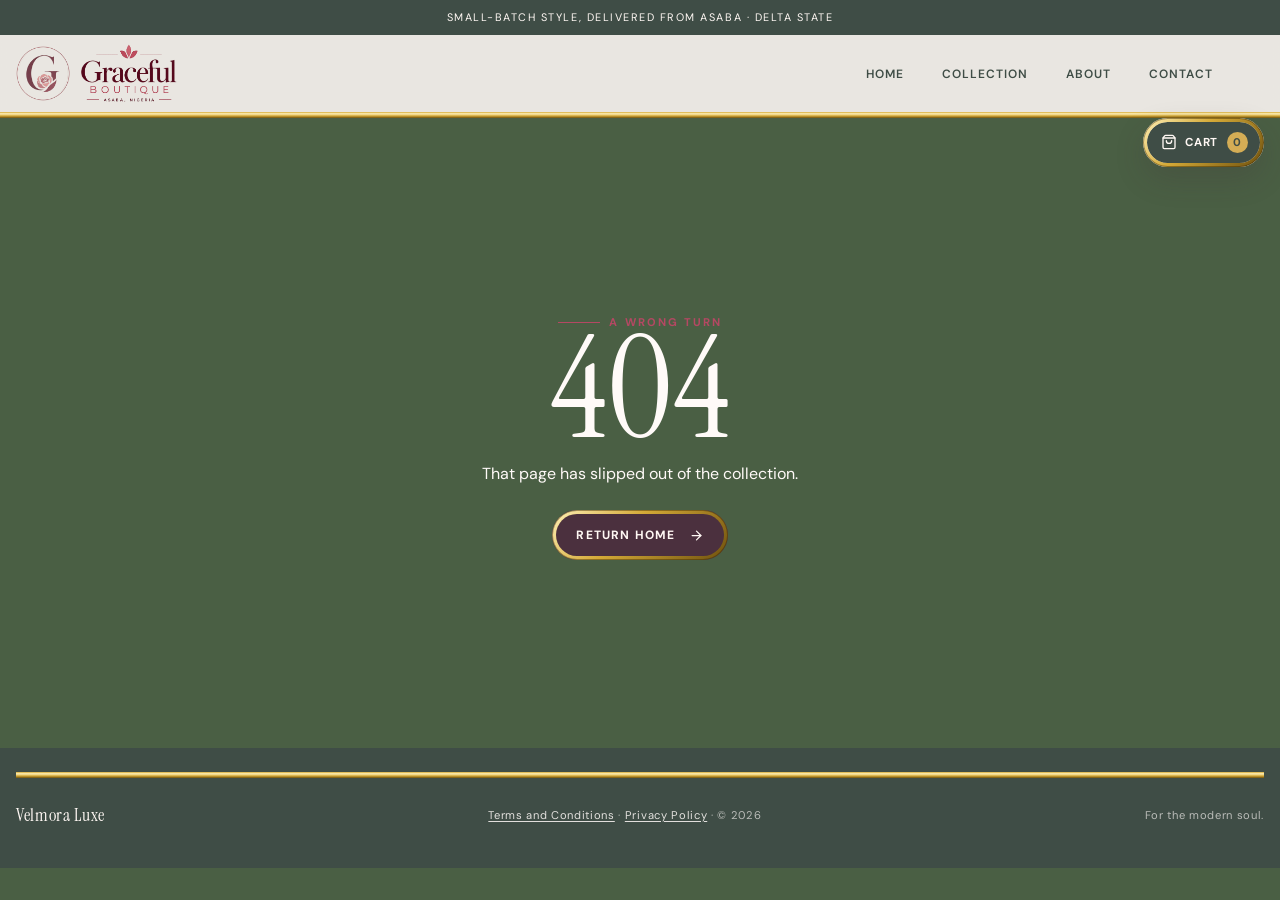
==== commit 5ae93e10: "Rename the storefront to Velmora Luxe Visible names, page titles, legal pages (independent boutique)" ====
--- a/index.html
+++ b/index.html
@@ -3,21 +3,21 @@
   <head>
     <meta charset="UTF-8" />
     <meta name="viewport" content="width=device-width, initial-scale=1.0, maximum-scale=1" />
-    <title>Graceful Fashion</title>
-    <meta name="description" content="Graceful Fashion — Built by YoungDev - An AI web development team." />
+    <title>Velmora Luxe</title>
+    <meta name="description" content="Velmora Luxe — Built by YoungDev - An AI web development team." />
     <meta name="robots" content="index, follow" />
-    <meta property="og:title" content="Graceful Fashion" />
-    <meta property="og:description" content="Graceful Fashion — Built by YoungDev - An AI web development team." />
+    <meta property="og:title" content="Velmora Luxe" />
+    <meta property="og:description" content="Velmora Luxe — Built by YoungDev - An AI web development team." />
     <meta property="og:type" content="website" />
     <meta name="twitter:card" content="summary_large_image" />
-    <meta name="twitter:title" content="Graceful Fashion" />
-    <meta name="twitter:description" content="Graceful Fashion — Built by YoungDev - An AI web development team." />
+    <meta name="twitter:title" content="Velmora Luxe" />
+    <meta name="twitter:description" content="Velmora Luxe — Built by YoungDev - An AI web development team." />
     <link rel="icon" type="image/svg+xml" href="/assets/favicon.svg" />
     <link rel="preconnect" href="https://fonts.googleapis.com">
     <link rel="preconnect" href="https://fonts.gstatic.com" crossorigin>
     <link href="https://fonts.googleapis.com/css2?family=Inter:wght@400;500;600;700&display=swap" rel="stylesheet">
-    <script type="module" crossorigin src="/assets/index-GfStock1.js"></script>
-    <link rel="stylesheet" crossorigin href="/assets/index-GfStock1.css">
+    <script type="module" crossorigin src="/assets/VL-index.js"></script>
+    <link rel="stylesheet" crossorigin href="/assets/VL-index.css">
   </head>
   <body>
     <div id="root"></div>
--- a/assets/VL-index.css
+++ b/assets/VL-index.css
@@ -0,0 +1,516 @@
+@import"https://fonts.googleapis.com/css2?family=DM+Sans:wght@400;500;600;700&family=Instrument+Serif:ital@0;1&display=swap";@layer components;@layer properties{@supports (((-webkit-hyphens:none)) and (not (margin-trim:inline))) or ((-moz-orient:inline) and (not (color:rgb(from red r g b)))){*,:before,:after,::backdrop{--tw-translate-x:0;--tw-translate-y:0;--tw-translate-z:0;--tw-rotate-x:initial;--tw-rotate-y:initial;--tw-rotate-z:initial;--tw-skew-x:initial;--tw-skew-y:initial;--tw-space-y-reverse:0;--tw-space-x-reverse:0;--tw-border-style:solid;--tw-leading:initial;--tw-font-weight:initial;--tw-tracking:initial;--tw-ordinal:initial;--tw-slashed-zero:initial;--tw-numeric-figure:initial;--tw-numeric-spacing:initial;--tw-numeric-fraction:initial;--tw-shadow:0 0 #0000;--tw-shadow-color:initial;--tw-shadow-alpha:100%;--tw-inset-shadow:0 0 #0000;--tw-inset-shadow-color:initial;--tw-inset-shadow-alpha:100%;--tw-ring-color:initial;--tw-ring-shadow:0 0 #0000;--tw-inset-ring-color:initial;--tw-inset-ring-shadow:0 0 #0000;--tw-ring-inset:initial;--tw-ring-offset-width:0px;--tw-ring-offset-color:#fff;--tw-ring-offset-shadow:0 0 #0000;--tw-outline-style:solid;--tw-duration:initial;--tw-ease:initial;--tw-content:"";--tw-animation-delay:0s;--tw-animation-direction:normal;--tw-animation-duration:initial;--tw-animation-fill-mode:none;--tw-animation-iteration-count:1;--tw-enter-blur:0;--tw-enter-opacity:1;--tw-enter-rotate:0;--tw-enter-scale:1;--tw-enter-translate-x:0;--tw-enter-translate-y:0;--tw-exit-blur:0;--tw-exit-opacity:1;--tw-exit-rotate:0;--tw-exit-scale:1;--tw-exit-translate-x:0;--tw-exit-translate-y:0}}}@layer theme{:root,:host{--font-mono:ui-monospace, SFMono-Regular, Menlo, Monaco, Consolas, "Liberation Mono", "Courier New", monospace;--color-red-50:oklch(97.1% .013 17.38);--color-red-300:oklch(80.8% .114 19.571);--color-red-400:oklch(70.4% .191 22.216);--color-red-500:oklch(63.7% .237 25.331);--color-red-600:oklch(57.7% .245 27.325);--color-gray-50:oklch(98.5% .002 247.839);--color-gray-100:oklch(96.7% .003 264.542);--color-gray-600:oklch(44.6% .03 256.802);--color-gray-700:oklch(37.3% .034 259.733);--color-gray-800:oklch(27.8% .033 256.848);--color-gray-900:oklch(21% .034 264.665);--color-black:#000;--color-white:#fff;--spacing:.25rem;--container-sm:24rem;--container-md:28rem;--container-lg:32rem;--text-xs:.75rem;--text-xs--line-height:calc(1 / .75);--text-sm:.875rem;--text-sm--line-height:calc(1.25 / .875);--text-base:1rem;--text-base--line-height: 1.5 ;--text-lg:1.125rem;--text-lg--line-height:calc(1.75 / 1.125);--text-xl:1.25rem;--text-xl--line-height:calc(1.75 / 1.25);--text-2xl:1.5rem;--text-2xl--line-height:calc(2 / 1.5);--font-weight-normal:400;--font-weight-medium:500;--font-weight-semibold:600;--font-weight-bold:700;--tracking-tight:-.025em;--tracking-widest:.1em;--leading-snug:1.375;--leading-normal:1.5;--leading-relaxed:1.625;--ease-in-out:cubic-bezier(.4, 0, .2, 1);--animate-spin:spin 1s linear infinite;--animate-pulse:pulse 2s cubic-bezier(.4, 0, .6, 1) infinite;--aspect-video:16 / 9;--default-transition-duration:.15s;--default-transition-timing-function:cubic-bezier(.4, 0, .2, 1);--default-font-family:var(--app-font-sans);--default-mono-font-family:var(--font-mono);--color-border:hsl(var(--border))}}@layer base{*,:after,:before,::backdrop{box-sizing:border-box;border:0 solid;margin:0;padding:0}::file-selector-button{box-sizing:border-box;border:0 solid;margin:0;padding:0}html,:host{-webkit-text-size-adjust:100%;tab-size:4;line-height:1.5;font-family:var(--default-font-family,-apple-system, BlinkMacSystemFont, "Segoe UI", Roboto, "Helvetica Neue", "Noto Sans", Arial, sans-serif, "Apple Color Emoji", "Segoe UI Emoji", "Segoe UI Symbol", "Noto Color Emoji");font-feature-settings:var(--default-font-feature-settings,normal);font-variation-settings:var(--default-font-variation-settings,normal);-webkit-tap-highlight-color:transparent}hr{height:0;color:inherit;border-top-width:1px}abbr:where([title]){-webkit-text-decoration:underline dotted;text-decoration:underline dotted}h1,h2,h3,h4,h5,h6{font-size:inherit;font-weight:inherit}a{color:inherit;-webkit-text-decoration:inherit;text-decoration:inherit}b,strong{font-weight:bolder}code,kbd,samp,pre{font-family:var(--default-mono-font-family,ui-monospace, SFMono-Regular, Menlo, Monaco, Consolas, "Liberation Mono", "Courier New", monospace);font-feature-settings:var(--default-mono-font-feature-settings,normal);font-variation-settings:var(--default-mono-font-variation-settings,normal);font-size:1em}small{font-size:80%}sub,sup{vertical-align:baseline;font-size:75%;line-height:0;position:relative}sub{bottom:-.25em}sup{top:-.5em}table{text-indent:0;border-color:inherit;border-collapse:collapse}:-moz-focusring:where(:not(iframe)){outline:auto}progress{vertical-align:baseline}summary{display:list-item}ol,ul,menu{list-style:none}img,svg,video,canvas,audio,iframe,embed,object{vertical-align:middle;display:block}img,video{max-width:100%;height:auto}button,input,select,optgroup,textarea{font:inherit;font-feature-settings:inherit;font-variation-settings:inherit;letter-spacing:inherit;color:inherit;opacity:1;background-color:#0000;border-radius:0}::file-selector-button{font:inherit;font-feature-settings:inherit;font-variation-settings:inherit;letter-spacing:inherit;color:inherit;opacity:1;background-color:#0000;border-radius:0}:where(select:is([multiple],[size])) optgroup{font-weight:bolder}:where(select:is([multiple],[size])) optgroup option{padding-inline-start:20px}::file-selector-button{margin-inline-end:4px}::placeholder{opacity:1}@supports (not ((-webkit-appearance:-apple-pay-button))) or (contain-intrinsic-size:1px){::placeholder{color:currentColor}@supports (color:color-mix(in lab,red,red)){::placeholder{color:color-mix(in oklab,currentcolor 50%,transparent)}}}textarea{resize:vertical}::-webkit-search-decoration{-webkit-appearance:none}::-webkit-date-and-time-value{min-height:1lh;text-align:inherit}::-webkit-datetime-edit{display:inline-flex}::-webkit-datetime-edit-fields-wrapper{padding:0}::-webkit-datetime-edit{padding-block:0}::-webkit-datetime-edit-year-field{padding-block:0}::-webkit-datetime-edit-month-field{padding-block:0}::-webkit-datetime-edit-day-field{padding-block:0}::-webkit-datetime-edit-hour-field{padding-block:0}::-webkit-datetime-edit-minute-field{padding-block:0}::-webkit-datetime-edit-second-field{padding-block:0}::-webkit-datetime-edit-millisecond-field{padding-block:0}::-webkit-datetime-edit-meridiem-field{padding-block:0}::-webkit-calendar-picker-indicator{line-height:1}:-moz-ui-invalid{box-shadow:none}button,input:where([type=button],[type=reset],[type=submit]){appearance:button}::file-selector-button{appearance:button}::-webkit-inner-spin-button{height:auto}::-webkit-outer-spin-button{height:auto}[hidden]:where(:not([hidden=until-found])){display:none!important}*{border-color:hsl(var(--border))}html{scroll-behavior:smooth;background:hsl(var(--background))}body{background-color:hsl(var(--background));font-family:var(--app-font-sans);color:hsl(var(--foreground));-webkit-font-smoothing:antialiased;-moz-osx-font-smoothing:grayscale;min-width:320px;margin:0}button,a,input,select{-webkit-tap-highlight-color:transparent}button:focus-visible,a:focus-visible,select:focus-visible{outline:3px solid hsl(var(--accent));outline-offset:3px}}@layer utilities{.\@container\/field-group{container:field-group/inline-size}.pointer-events-auto{pointer-events:auto}.pointer-events-none{pointer-events:none}.invisible{visibility:hidden}.sr-only{clip-path:inset(50%);white-space:nowrap;border-width:0;width:1px;height:1px;margin:-1px;padding:0;position:absolute;overflow:hidden}.absolute{position:absolute}.fixed{position:fixed}.relative{position:relative}.static{position:static}.inset-0{inset:0}.inset-x-0{inset-inline:0}.inset-y-0{inset-block:0}.-top-12{top:calc(var(--spacing) * -12)}.top-0{top:0}.top-1\.5{top:calc(var(--spacing) * 1.5)}.top-1\/2{top:50%}.top-2{top:calc(var(--spacing) * 2)}.top-3\.5{top:calc(var(--spacing) * 3.5)}.top-4{top:calc(var(--spacing) * 4)}.top-\[1px\]{top:1px}.top-\[50\%\]{top:50%}.top-\[60\%\]{top:60%}.top-full{top:100%}.-right-12{right:calc(var(--spacing) * -12)}.right-0{right:0}.right-1{right:var(--spacing)}.right-2{right:calc(var(--spacing) * 2)}.right-3{right:calc(var(--spacing) * 3)}.right-4{right:calc(var(--spacing) * 4)}.-bottom-12{bottom:calc(var(--spacing) * -12)}.bottom-0{bottom:0}.-left-12{left:calc(var(--spacing) * -12)}.left-0{left:0}.left-1\/2{left:50%}.left-2{left:calc(var(--spacing) * 2)}.left-\[50\%\]{left:50%}.z-10{z-index:10}.z-20{z-index:20}.z-50{z-index:50}.z-\[1\]{z-index:1}.z-\[100\]{z-index:100}.order-first{order:-9999}.order-last{order:9999}.\!m-0{margin:0!important}.-mx-1{margin-inline:calc(var(--spacing) * -1)}.mx-2{margin-inline:calc(var(--spacing) * 2)}.mx-3\.5{margin-inline:calc(var(--spacing) * 3.5)}.mx-4{margin-inline:calc(var(--spacing) * 4)}.mx-auto{margin-inline:auto}.-my-2{margin-block:calc(var(--spacing) * -2)}.my-0{margin-block:0}.my-0\.5{margin-block:calc(var(--spacing) * .5)}.my-1{margin-block:var(--spacing)}.-mt-4{margin-top:calc(var(--spacing) * -4)}.mt-1\.5{margin-top:calc(var(--spacing) * 1.5)}.mt-2{margin-top:calc(var(--spacing) * 2)}.mt-4{margin-top:calc(var(--spacing) * 4)}.mt-24{margin-top:calc(var(--spacing) * 24)}.mt-auto{margin-top:auto}.mr-2{margin-right:calc(var(--spacing) * 2)}.mb-1{margin-bottom:var(--spacing)}.mb-2{margin-bottom:calc(var(--spacing) * 2)}.mb-3{margin-bottom:calc(var(--spacing) * 3)}.mb-4{margin-bottom:calc(var(--spacing) * 4)}.-ml-4{margin-left:calc(var(--spacing) * -4)}.ml-1{margin-left:var(--spacing)}.ml-4{margin-left:calc(var(--spacing) * 4)}.ml-auto{margin-left:auto}.line-clamp-2{-webkit-line-clamp:2;-webkit-box-orient:vertical;display:-webkit-box;overflow:hidden}.block{display:block}.flex{display:flex}.grid{display:grid}.hidden{display:none}.inline-flex{display:inline-flex}.table{display:table}.aspect-square{aspect-ratio:1}.aspect-video{aspect-ratio:var(--aspect-video)}.size-4{width:calc(var(--spacing) * 4);height:calc(var(--spacing) * 4)}.size-6{width:calc(var(--spacing) * 6);height:calc(var(--spacing) * 6)}.size-8{width:calc(var(--spacing) * 8);height:calc(var(--spacing) * 8)}.size-10{width:calc(var(--spacing) * 10);height:calc(var(--spacing) * 10)}.size-\[--cell-size\]{width:--cell-size;height:--cell-size}.h-1\.5{height:calc(var(--spacing) * 1.5)}.h-2{height:calc(var(--spacing) * 2)}.h-2\.5{height:calc(var(--spacing) * 2.5)}.h-3{height:calc(var(--spacing) * 3)}.h-3\.5{height:calc(var(--spacing) * 3.5)}.h-4{height:calc(var(--spacing) * 4)}.h-5{height:calc(var(--spacing) * 5)}.h-6{height:calc(var(--spacing) * 6)}.h-7{height:calc(var(--spacing) * 7)}.h-8{height:calc(var(--spacing) * 8)}.h-9{height:calc(var(--spacing) * 9)}.h-10{height:calc(var(--spacing) * 10)}.h-12{height:calc(var(--spacing) * 12)}.h-\[--cell-size\]{height:--cell-size}.h-\[1px\]{height:1px}.h-\[var\(--radix-navigation-menu-viewport-height\)\]{height:var(--radix-navigation-menu-viewport-height)}.h-\[var\(--radix-select-trigger-height\)\]{height:var(--radix-select-trigger-height)}.h-auto{height:auto}.h-full{height:100%}.h-px{height:1px}.h-svh{height:100svh}.max-h-\[--radix-context-menu-content-available-height\]{max-height:--radix-context-menu-content-available-height}.max-h-\[--radix-select-content-available-height\]{max-height:--radix-select-content-available-height}.max-h-\[85vh\]{max-height:85vh}.max-h-\[300px\]{max-height:300px}.max-h-\[var\(--radix-dropdown-menu-content-available-height\)\]{max-height:var(--radix-dropdown-menu-content-available-height)}.max-h-screen{max-height:100vh}.min-h-0{min-height:0}.min-h-8{min-height:calc(var(--spacing) * 8)}.min-h-9{min-height:calc(var(--spacing) * 9)}.min-h-10{min-height:calc(var(--spacing) * 10)}.min-h-\[60px\]{min-height:60px}.min-h-screen{min-height:100vh}.min-h-svh{min-height:100svh}.w-0{width:0}.w-1{width:var(--spacing)}.w-2{width:calc(var(--spacing) * 2)}.w-2\.5{width:calc(var(--spacing) * 2.5)}.w-3{width:calc(var(--spacing) * 3)}.w-3\.5{width:calc(var(--spacing) * 3.5)}.w-3\/4{width:75%}.w-4{width:calc(var(--spacing) * 4)}.w-5{width:calc(var(--spacing) * 5)}.w-7{width:calc(var(--spacing) * 7)}.w-8{width:calc(var(--spacing) * 8)}.w-9{width:calc(var(--spacing) * 9)}.w-10{width:calc(var(--spacing) * 10)}.w-64{width:calc(var(--spacing) * 64)}.w-72{width:calc(var(--spacing) * 72)}.w-\[--cell-size\]{width:--cell-size}.w-\[1px\]{width:1px}.w-\[100px\]{width:100px}.w-\[var\(--sidebar-width\)\]{width:var(--sidebar-width)}.w-auto{width:auto}.w-fit{width:fit-content}.w-full{width:100%}.w-max{width:max-content}.w-px{width:1px}.max-w-\[var\(--skeleton-width\)\]{max-width:var(--skeleton-width)}.max-w-lg{max-width:var(--container-lg)}.max-w-max{max-width:max-content}.max-w-md{max-width:var(--container-md)}.max-w-sm{max-width:var(--container-sm)}.min-w-0{min-width:0}.min-w-5{min-width:calc(var(--spacing) * 5)}.min-w-8{min-width:calc(var(--spacing) * 8)}.min-w-9{min-width:calc(var(--spacing) * 9)}.min-w-10{min-width:calc(var(--spacing) * 10)}.min-w-\[--cell-size\]{min-width:--cell-size}.min-w-\[8rem\]{min-width:8rem}.min-w-\[12rem\]{min-width:12rem}.min-w-\[var\(--radix-select-trigger-width\)\]{min-width:var(--radix-select-trigger-width)}.flex-1{flex:1}.shrink-0{flex-shrink:0}.grow{flex-grow:1}.grow-0{flex-grow:0}.basis-full{flex-basis:100%}.caption-bottom{caption-side:bottom}.border-collapse{border-collapse:collapse}.origin-\[--radix-context-menu-content-transform-origin\]{transform-origin:--radix-context-menu-content-transform-origin}.origin-\[--radix-dropdown-menu-content-transform-origin\]{transform-origin:--radix-dropdown-menu-content-transform-origin}.origin-\[--radix-hover-card-content-transform-origin\]{transform-origin:--radix-hover-card-content-transform-origin}.origin-\[--radix-menubar-content-transform-origin\]{transform-origin:--radix-menubar-content-transform-origin}.origin-\[--radix-popover-content-transform-origin\]{transform-origin:--radix-popover-content-transform-origin}.origin-\[--radix-select-content-transform-origin\]{transform-origin:--radix-select-content-transform-origin}.origin-\[--radix-tooltip-content-transform-origin\]{transform-origin:--radix-tooltip-content-transform-origin}.-translate-x-1\/2{--tw-translate-x: -50% ;translate:var(--tw-translate-x) var(--tw-translate-y)}.-translate-x-px{--tw-translate-x:-1px;translate:var(--tw-translate-x) var(--tw-translate-y)}.translate-x-\[-50\%\]{--tw-translate-x:-50%;translate:var(--tw-translate-x) var(--tw-translate-y)}.translate-x-px{--tw-translate-x:1px;translate:var(--tw-translate-x) var(--tw-translate-y)}.-translate-y-1\/2{--tw-translate-y: -50% ;translate:var(--tw-translate-x) var(--tw-translate-y)}.translate-y-\[-50\%\]{--tw-translate-y:-50%;translate:var(--tw-translate-x) var(--tw-translate-y)}.rotate-45{rotate:45deg}.rotate-90{rotate:90deg}.transform{transform:var(--tw-rotate-x,) var(--tw-rotate-y,) var(--tw-rotate-z,) var(--tw-skew-x,) var(--tw-skew-y,)}.animate-caret-blink{animation:1.25s ease-out infinite caret-blink}.animate-in{animation:enter var(--tw-animation-duration,var(--tw-duration,.15s))var(--tw-ease,ease)var(--tw-animation-delay,0s)var(--tw-animation-iteration-count,1)var(--tw-animation-direction,normal)var(--tw-animation-fill-mode,none)}.animate-pulse{animation:var(--animate-pulse)}.animate-spin{animation:var(--animate-spin)}.cursor-default{cursor:default}.cursor-pointer{cursor:pointer}.cursor-text{cursor:text}.touch-none{touch-action:none}.resize-none{resize:none}.list-disc{list-style-type:disc}.list-none{list-style-type:none}.flex-col{flex-direction:column}.flex-col-reverse{flex-direction:column-reverse}.flex-row{flex-direction:row}.flex-wrap{flex-wrap:wrap}.place-content-center{place-content:center}.items-center{align-items:center}.items-end{align-items:flex-end}.items-start{align-items:flex-start}.items-stretch{align-items:stretch}.justify-between{justify-content:space-between}.justify-center{justify-content:center}.justify-start{justify-content:flex-start}.gap-1{gap:var(--spacing)}.gap-1\.5{gap:calc(var(--spacing) * 1.5)}.gap-2{gap:calc(var(--spacing) * 2)}.gap-2\.5{gap:calc(var(--spacing) * 2.5)}.gap-3{gap:calc(var(--spacing) * 3)}.gap-4{gap:calc(var(--spacing) * 4)}.gap-6{gap:calc(var(--spacing) * 6)}.gap-7{gap:calc(var(--spacing) * 7)}:where(.space-y-1\.5>:not(:last-child)){--tw-space-y-reverse:0;margin-block-start:calc(calc(var(--spacing) * 1.5) * var(--tw-space-y-reverse));margin-block-end:calc(calc(var(--spacing) * 1.5) * calc(1 - var(--tw-space-y-reverse)))}:where(.space-y-2>:not(:last-child)){--tw-space-y-reverse:0;margin-block-start:calc(calc(var(--spacing) * 2) * var(--tw-space-y-reverse));margin-block-end:calc(calc(var(--spacing) * 2) * calc(1 - var(--tw-space-y-reverse)))}:where(.space-x-1>:not(:last-child)){--tw-space-x-reverse:0;margin-inline-start:calc(var(--spacing) * var(--tw-space-x-reverse));margin-inline-end:calc(var(--spacing) * calc(1 - var(--tw-space-x-reverse)))}:where(.space-x-4>:not(:last-child)){--tw-space-x-reverse:0;margin-inline-start:calc(calc(var(--spacing) * 4) * var(--tw-space-x-reverse));margin-inline-end:calc(calc(var(--spacing) * 4) * calc(1 - var(--tw-space-x-reverse)))}.self-stretch{align-self:stretch}.overflow-auto{overflow:auto}.overflow-hidden{overflow:hidden}.overflow-x-auto{overflow-x:auto}.overflow-x-hidden{overflow-x:hidden}.overflow-y-auto{overflow-y:auto}.rounded{border-radius:.25rem}.rounded-\[2px\]{border-radius:2px}.rounded-\[calc\(var\(--radius\)-5px\)\]{border-radius:calc(var(--radius) - 5px)}.rounded-\[inherit\]{border-radius:inherit}.rounded-full{border-radius:3.40282e38px}.rounded-lg{border-radius:var(--radius)}.rounded-md{border-radius:calc(var(--radius) - 2px)}.rounded-none{border-radius:0}.rounded-sm{border-radius:calc(var(--radius) - 4px)}.rounded-xl{border-radius:calc(var(--radius) + 4px)}.rounded-t-\[10px\]{border-top-left-radius:10px;border-top-right-radius:10px}.rounded-l-md{border-top-left-radius:calc(var(--radius) - 2px);border-bottom-left-radius:calc(var(--radius) - 2px)}.rounded-tl-sm{border-top-left-radius:calc(var(--radius) - 4px)}.rounded-r-md{border-top-right-radius:calc(var(--radius) - 2px);border-bottom-right-radius:calc(var(--radius) - 2px)}.border{border-style:var(--tw-border-style);border-width:1px}.border-0{border-style:var(--tw-border-style);border-width:0}.border-2{border-style:var(--tw-border-style);border-width:2px}.border-\[1\.5px\]{border-style:var(--tw-border-style);border-width:1.5px}.border-y{border-block-style:var(--tw-border-style);border-block-width:1px}.border-t{border-top-style:var(--tw-border-style);border-top-width:1px}.border-r{border-right-style:var(--tw-border-style);border-right-width:1px}.border-b{border-bottom-style:var(--tw-border-style);border-bottom-width:1px}.border-l{border-left-style:var(--tw-border-style);border-left-width:1px}.border-dashed{--tw-border-style:dashed;border-style:dashed}.\[border-color\:var\(--badge-outline\)\]{border-color:var(--badge-outline)}.\[border-color\:var\(--button-outline\)\]{border-color:var(--button-outline)}.border-\[--color-border\]{border-color:--color-border}.border-border,.border-border\/50{border-color:hsl(var(--border))}@supports (color:color-mix(in lab,red,red)){.border-border\/50{border-color:color-mix(in oklab,hsl(var(--border)) 50%,transparent)}}.border-destructive,.border-destructive\/50{border-color:hsl(var(--destructive))}@supports (color:color-mix(in lab,red,red)){.border-destructive\/50{border-color:color-mix(in oklab,hsl(var(--destructive)) 50%,transparent)}}.border-input{border-color:hsl(var(--input))}.border-primary,.border-primary\/50{border-color:hsl(var(--primary))}@supports (color:color-mix(in lab,red,red)){.border-primary\/50{border-color:color-mix(in oklab,hsl(var(--primary)) 50%,transparent)}}.border-transparent{border-color:#0000}.border-t-transparent{border-top-color:#0000}.border-l-transparent{border-left-color:#0000}.bg-\[--color-bg\]{background-color:--color-bg}.bg-accent{background-color:hsl(var(--accent))}.bg-background{background-color:hsl(var(--background))}.bg-black\/80{background-color:#000c}@supports (color:color-mix(in lab,red,red)){.bg-black\/80{background-color:color-mix(in oklab,var(--color-black) 80%,transparent)}}.bg-border{background-color:hsl(var(--border))}.bg-card{background-color:hsl(var(--card))}.bg-destructive{background-color:hsl(var(--destructive))}.bg-foreground{background-color:hsl(var(--foreground))}.bg-gray-50{background-color:var(--color-gray-50)}.bg-gray-100{background-color:var(--color-gray-100)}.bg-gray-900{background-color:var(--color-gray-900)}.bg-input{background-color:hsl(var(--input))}.bg-muted,.bg-muted\/50{background-color:hsl(var(--muted))}@supports (color:color-mix(in lab,red,red)){.bg-muted\/50{background-color:color-mix(in oklab,hsl(var(--muted)) 50%,transparent)}}.bg-popover{background-color:hsl(var(--popover))}.bg-primary,.bg-primary\/10{background-color:hsl(var(--primary))}@supports (color:color-mix(in lab,red,red)){.bg-primary\/10{background-color:color-mix(in oklab,hsl(var(--primary)) 10%,transparent)}}.bg-primary\/20{background-color:hsl(var(--primary))}@supports (color:color-mix(in lab,red,red)){.bg-primary\/20{background-color:color-mix(in oklab,hsl(var(--primary)) 20%,transparent)}}.bg-secondary{background-color:hsl(var(--secondary))}.bg-transparent{background-color:#0000}.fill-current{fill:currentColor}.fill-primary{fill:hsl(var(--primary))}.p-0{padding:0}.p-1{padding:var(--spacing)}.p-2{padding:calc(var(--spacing) * 2)}.p-3{padding:calc(var(--spacing) * 3)}.p-4{padding:calc(var(--spacing) * 4)}.p-6{padding:calc(var(--spacing) * 6)}.p-\[1px\]{padding:1px}.px-1{padding-inline:var(--spacing)}.px-1\.5{padding-inline:calc(var(--spacing) * 1.5)}.px-2{padding-inline:calc(var(--spacing) * 2)}.px-2\.5{padding-inline:calc(var(--spacing) * 2.5)}.px-3{padding-inline:calc(var(--spacing) * 3)}.px-4{padding-inline:calc(var(--spacing) * 4)}.px-8{padding-inline:calc(var(--spacing) * 8)}.px-\[--cell-size\]{padding-inline:--cell-size}.py-0\.5{padding-block:calc(var(--spacing) * .5)}.py-1{padding-block:var(--spacing)}.py-1\.5{padding-block:calc(var(--spacing) * 1.5)}.py-2{padding-block:calc(var(--spacing) * 2)}.py-3{padding-block:calc(var(--spacing) * 3)}.py-4{padding-block:calc(var(--spacing) * 4)}.py-6{padding-block:calc(var(--spacing) * 6)}.pt-0{padding-top:0}.pt-3{padding-top:calc(var(--spacing) * 3)}.pt-4{padding-top:calc(var(--spacing) * 4)}.pt-6{padding-top:calc(var(--spacing) * 6)}.pr-1{padding-right:var(--spacing)}.pr-2{padding-right:calc(var(--spacing) * 2)}.pr-2\.5{padding-right:calc(var(--spacing) * 2.5)}.pr-3{padding-right:calc(var(--spacing) * 3)}.pr-8{padding-right:calc(var(--spacing) * 8)}.pb-3{padding-bottom:calc(var(--spacing) * 3)}.pb-4{padding-bottom:calc(var(--spacing) * 4)}.pl-2{padding-left:calc(var(--spacing) * 2)}.pl-2\.5{padding-left:calc(var(--spacing) * 2.5)}.pl-3{padding-left:calc(var(--spacing) * 3)}.pl-4{padding-left:calc(var(--spacing) * 4)}.pl-8{padding-left:calc(var(--spacing) * 8)}.text-center{text-align:center}.text-left{text-align:left}.align-middle{vertical-align:middle}.font-mono{font-family:var(--font-mono)}.font-sans{font-family:var(--app-font-sans)}.text-2xl{font-size:var(--text-2xl);line-height:var(--tw-leading,var(--text-2xl--line-height))}.text-base{font-size:var(--text-base);line-height:var(--tw-leading,var(--text-base--line-height))}.text-lg{font-size:var(--text-lg);line-height:var(--tw-leading,var(--text-lg--line-height))}.text-sm{font-size:var(--text-sm);line-height:var(--tw-leading,var(--text-sm--line-height))}.text-sm\/relaxed{font-size:var(--text-sm);line-height:var(--leading-relaxed)}.text-xl{font-size:var(--text-xl);line-height:var(--tw-leading,var(--text-xl--line-height))}.text-xs{font-size:var(--text-xs);line-height:var(--tw-leading,var(--text-xs--line-height))}.text-\[0\.8rem\]{font-size:.8rem}.leading-none{--tw-leading:1;line-height:1}.leading-normal{--tw-leading:var(--leading-normal);line-height:var(--leading-normal)}.leading-snug{--tw-leading:var(--leading-snug);line-height:var(--leading-snug)}.font-bold{--tw-font-weight:var(--font-weight-bold);font-weight:var(--font-weight-bold)}.font-medium{--tw-font-weight:var(--font-weight-medium);font-weight:var(--font-weight-medium)}.font-normal{--tw-font-weight:var(--font-weight-normal);font-weight:var(--font-weight-normal)}.font-semibold{--tw-font-weight:var(--font-weight-semibold);font-weight:var(--font-weight-semibold)}.tracking-tight{--tw-tracking:var(--tracking-tight);letter-spacing:var(--tracking-tight)}.tracking-widest{--tw-tracking:var(--tracking-widest);letter-spacing:var(--tracking-widest)}.break-words{overflow-wrap:break-word}.whitespace-nowrap{white-space:nowrap}.text-accent-foreground{color:hsl(var(--accent-foreground))}.text-card-foreground{color:hsl(var(--card-foreground))}.text-current{color:currentColor}.text-destructive{color:hsl(var(--destructive))}.text-destructive-foreground{color:hsl(var(--destructive-foreground))}.text-foreground,.text-foreground\/50{color:hsl(var(--foreground))}@supports (color:color-mix(in lab,red,red)){.text-foreground\/50{color:color-mix(in oklab,hsl(var(--foreground)) 50%,transparent)}}.text-gray-600{color:var(--color-gray-600)}.text-gray-800{color:var(--color-gray-800)}.text-gray-900{color:var(--color-gray-900)}.text-muted-foreground{color:hsl(var(--muted-foreground))}.text-popover-foreground{color:hsl(var(--popover-foreground))}.text-primary{color:hsl(var(--primary))}.text-primary-foreground{color:hsl(var(--primary-foreground))}.text-red-500{color:var(--color-red-500)}.text-secondary-foreground{color:hsl(var(--secondary-foreground))}.text-white{color:var(--color-white)}.tabular-nums{--tw-numeric-spacing:tabular-nums;font-variant-numeric:var(--tw-ordinal,) var(--tw-slashed-zero,) var(--tw-numeric-figure,) var(--tw-numeric-spacing,) var(--tw-numeric-fraction,)}.underline-offset-4{text-underline-offset:4px}.opacity-0{opacity:0}.opacity-50{opacity:.5}.opacity-60{opacity:.6}.opacity-70{opacity:.7}.opacity-90{opacity:.9}.shadow{--tw-shadow:0 1px 3px 0 var(--tw-shadow-color,#0000001a), 0 1px 2px -1px var(--tw-shadow-color,#0000001a);box-shadow:var(--tw-inset-shadow),var(--tw-inset-ring-shadow),var(--tw-ring-offset-shadow),var(--tw-ring-shadow),var(--tw-shadow)}.shadow-\[0_0_0_1px_hsl\(var\(--sidebar-border\)\)\]{--tw-shadow:0 0 0 1px var(--tw-shadow-color,hsl(var(--sidebar-border)));box-shadow:var(--tw-inset-shadow),var(--tw-inset-ring-shadow),var(--tw-ring-offset-shadow),var(--tw-ring-shadow),var(--tw-shadow)}.shadow-lg{--tw-shadow:0 10px 15px -3px var(--tw-shadow-color,#0000001a), 0 4px 6px -4px var(--tw-shadow-color,#0000001a);box-shadow:var(--tw-inset-shadow),var(--tw-inset-ring-shadow),var(--tw-ring-offset-shadow),var(--tw-ring-shadow),var(--tw-shadow)}.shadow-md{--tw-shadow:0 4px 6px -1px var(--tw-shadow-color,#0000001a), 0 2px 4px -2px var(--tw-shadow-color,#0000001a);box-shadow:var(--tw-inset-shadow),var(--tw-inset-ring-shadow),var(--tw-ring-offset-shadow),var(--tw-ring-shadow),var(--tw-shadow)}.shadow-none{--tw-shadow:0 0 #0000;box-shadow:var(--tw-inset-shadow),var(--tw-inset-ring-shadow),var(--tw-ring-offset-shadow),var(--tw-ring-shadow),var(--tw-shadow)}.shadow-sm{--tw-shadow:0 1px 3px 0 var(--tw-shadow-color,#0000001a), 0 1px 2px -1px var(--tw-shadow-color,#0000001a);box-shadow:var(--tw-inset-shadow),var(--tw-inset-ring-shadow),var(--tw-ring-offset-shadow),var(--tw-ring-shadow),var(--tw-shadow)}.shadow-xl{--tw-shadow:0 20px 25px -5px var(--tw-shadow-color,#0000001a), 0 8px 10px -6px var(--tw-shadow-color,#0000001a);box-shadow:var(--tw-inset-shadow),var(--tw-inset-ring-shadow),var(--tw-ring-offset-shadow),var(--tw-ring-shadow),var(--tw-shadow)}.shadow-xs{--tw-shadow:0 1px 2px 0 var(--tw-shadow-color,#0000000d);box-shadow:var(--tw-inset-shadow),var(--tw-inset-ring-shadow),var(--tw-ring-offset-shadow),var(--tw-ring-shadow),var(--tw-shadow)}.ring-0{--tw-ring-shadow:var(--tw-ring-inset,) 0 0 0 calc(0px + var(--tw-ring-offset-width)) var(--tw-ring-color,currentcolor);box-shadow:var(--tw-inset-shadow),var(--tw-inset-ring-shadow),var(--tw-ring-offset-shadow),var(--tw-ring-shadow),var(--tw-shadow)}.ring-1{--tw-ring-shadow:var(--tw-ring-inset,) 0 0 0 calc(1px + var(--tw-ring-offset-width)) var(--tw-ring-color,currentcolor);box-shadow:var(--tw-inset-shadow),var(--tw-inset-ring-shadow),var(--tw-ring-offset-shadow),var(--tw-ring-shadow),var(--tw-shadow)}.ring-ring{--tw-ring-color:hsl(var(--ring))}.ring-offset-background{--tw-ring-offset-color:hsl(var(--background))}.outline-hidden{--tw-outline-style:none;outline-style:none}@media(forced-colors:active){.outline-hidden{outline-offset:2px;outline:2px solid #0000}}.outline{outline-style:var(--tw-outline-style);outline-width:1px}.outline-2{outline-style:var(--tw-outline-style);outline-width:2px}.outline-offset-2{outline-offset:2px}.outline-transparent{outline-color:#0000}.transition{transition-property:color,background-color,border-color,outline-color,text-decoration-color,fill,stroke,--tw-gradient-from,--tw-gradient-via,--tw-gradient-to,opacity,box-shadow,transform,translate,scale,rotate,filter,-webkit-backdrop-filter,backdrop-filter,display,content-visibility,overlay,pointer-events;transition-timing-function:var(--tw-ease,var(--default-transition-timing-function));transition-duration:var(--tw-duration,var(--default-transition-duration))}.transition-\[color\,box-shadow\]{transition-property:color,box-shadow;transition-timing-function:var(--tw-ease,var(--default-transition-timing-function));transition-duration:var(--tw-duration,var(--default-transition-duration))}.transition-\[left\,right\,width\]{transition-property:left,right,width;transition-timing-function:var(--tw-ease,var(--default-transition-timing-function));transition-duration:var(--tw-duration,var(--default-transition-duration))}.transition-\[margin\,opacity\]{transition-property:margin,opacity;transition-timing-function:var(--tw-ease,var(--default-transition-timing-function));transition-duration:var(--tw-duration,var(--default-transition-duration))}.transition-\[width\,height\,padding\]{transition-property:width,height,padding;transition-timing-function:var(--tw-ease,var(--default-transition-timing-function));transition-duration:var(--tw-duration,var(--default-transition-duration))}.transition-\[width\]{transition-property:width;transition-timing-function:var(--tw-ease,var(--default-transition-timing-function));transition-duration:var(--tw-duration,var(--default-transition-duration))}.transition-all{transition-property:all;transition-timing-function:var(--tw-ease,var(--default-transition-timing-function));transition-duration:var(--tw-duration,var(--default-transition-duration))}.transition-colors{transition-property:color,background-color,border-color,outline-color,text-decoration-color,fill,stroke,--tw-gradient-from,--tw-gradient-via,--tw-gradient-to;transition-timing-function:var(--tw-ease,var(--default-transition-timing-function));transition-duration:var(--tw-duration,var(--default-transition-duration))}.transition-opacity{transition-property:opacity;transition-timing-function:var(--tw-ease,var(--default-transition-timing-function));transition-duration:var(--tw-duration,var(--default-transition-duration))}.transition-transform{transition-property:transform,translate,scale,rotate;transition-timing-function:var(--tw-ease,var(--default-transition-timing-function));transition-duration:var(--tw-duration,var(--default-transition-duration))}.duration-100{--tw-duration:.1s;transition-duration:.1s}.duration-200{--tw-duration:.2s;transition-duration:.2s}.duration-300{--tw-duration:.3s;transition-duration:.3s}.duration-1000{--tw-duration:1s;transition-duration:1s}.ease-in-out{--tw-ease:var(--ease-in-out);transition-timing-function:var(--ease-in-out)}.ease-linear{--tw-ease:linear;transition-timing-function:linear}.fade-in-0{--tw-enter-opacity:0}.outline-none{--tw-outline-style:none;outline-style:none}.select-none{-webkit-user-select:none;user-select:none}.zoom-in-95{--tw-enter-scale:.95}.\[--cell-size\:2rem\]{--cell-size:2rem}.group-focus-within\/menu-item\:opacity-100:is(:where(.group\/menu-item):focus-within *){opacity:1}@media(hover:hover){.group-hover\:opacity-100:is(:where(.group):hover *),.group-hover\/menu-item\:opacity-100:is(:where(.group\/menu-item):hover *){opacity:1}}.group-has-data-\[sidebar\=menu-action\]\/menu-item\:pr-8:is(:where(.group\/menu-item):has([data-sidebar=menu-action]) *){padding-right:calc(var(--spacing) * 8)}.group-has-\[\[data-orientation\=horizontal\]\]\/field\:text-balance:is(:where(.group\/field):has([data-orientation=horizontal]) *){text-wrap:balance}.group-has-\[\[data-slot\=item-description\]\]\/item\:translate-y-0\.5:is(:where(.group\/item):has([data-slot=item-description]) *){--tw-translate-y:calc(var(--spacing) * .5);translate:var(--tw-translate-x) var(--tw-translate-y)}.group-has-\[\[data-slot\=item-description\]\]\/item\:self-start:is(:where(.group\/item):has([data-slot=item-description]) *){align-self:flex-start}.group-has-\[\>input\]\/input-group\:pt-2\.5:is(:where(.group\/input-group):has(>input) *){padding-top:calc(var(--spacing) * 2.5)}.group-has-\[\>input\]\/input-group\:pb-2\.5:is(:where(.group\/input-group):has(>input) *){padding-bottom:calc(var(--spacing) * 2.5)}.group-data-\[collapsible\=icon\]\:-mt-8:is(:where(.group)[data-collapsible=icon] *){margin-top:calc(var(--spacing) * -8)}.group-data-\[collapsible\=icon\]\:hidden:is(:where(.group)[data-collapsible=icon] *){display:none}.group-data-\[collapsible\=icon\]\:h-8\!:is(:where(.group)[data-collapsible=icon] *){height:calc(var(--spacing) * 8)!important}.group-data-\[collapsible\=icon\]\:w-8\!:is(:where(.group)[data-collapsible=icon] *){width:calc(var(--spacing) * 8)!important}.group-data-\[collapsible\=icon\]\:w-\[calc\(var\(--sidebar-width-icon\)\+var\(--spacing-4\)\)\]:is(:where(.group)[data-collapsible=icon] *){width:calc(var(--sidebar-width-icon) + var(--spacing-4))}.group-data-\[collapsible\=icon\]\:w-\[calc\(var\(--sidebar-width-icon\)\+var\(--spacing-4\)\+2px\)\]:is(:where(.group)[data-collapsible=icon] *){width:calc(var(--sidebar-width-icon) + var(--spacing-4) + 2px)}.group-data-\[collapsible\=icon\]\:w-\[var\(--sidebar-width-icon\)\]:is(:where(.group)[data-collapsible=icon] *){width:var(--sidebar-width-icon)}.group-data-\[collapsible\=icon\]\:overflow-hidden:is(:where(.group)[data-collapsible=icon] *){overflow:hidden}.group-data-\[collapsible\=icon\]\:p-0\!:is(:where(.group)[data-collapsible=icon] *){padding:0!important}.group-data-\[collapsible\=icon\]\:p-2\!:is(:where(.group)[data-collapsible=icon] *){padding:calc(var(--spacing) * 2)!important}.group-data-\[collapsible\=icon\]\:opacity-0:is(:where(.group)[data-collapsible=icon] *){opacity:0}.group-data-\[collapsible\=offcanvas\]\:right-\[calc\(var\(--sidebar-width\)\*-1\)\]:is(:where(.group)[data-collapsible=offcanvas] *){right:calc(var(--sidebar-width) * -1)}.group-data-\[collapsible\=offcanvas\]\:left-\[calc\(var\(--sidebar-width\)\*-1\)\]:is(:where(.group)[data-collapsible=offcanvas] *){left:calc(var(--sidebar-width) * -1)}.group-data-\[collapsible\=offcanvas\]\:w-0:is(:where(.group)[data-collapsible=offcanvas] *){width:0}.group-data-\[collapsible\=offcanvas\]\:translate-x-0:is(:where(.group)[data-collapsible=offcanvas] *){--tw-translate-x:0px;translate:var(--tw-translate-x) var(--tw-translate-y)}.group-data-\[disabled\=true\]\/field\:opacity-50:is(:where(.group\/field)[data-disabled=true] *),.group-data-\[disabled\=true\]\/input-group\:opacity-50:is(:where(.group\/input-group)[data-disabled=true] *){opacity:.5}.group-data-\[focused\=true\]\/day\:relative:is(:where(.group\/day)[data-focused=true] *){position:relative}.group-data-\[focused\=true\]\/day\:z-10:is(:where(.group\/day)[data-focused=true] *){z-index:10}.group-data-\[focused\=true\]\/day\:border-ring:is(:where(.group\/day)[data-focused=true] *){border-color:hsl(var(--ring))}.group-data-\[focused\=true\]\/day\:ring-\[3px\]:is(:where(.group\/day)[data-focused=true] *){--tw-ring-shadow:var(--tw-ring-inset,) 0 0 0 calc(3px + var(--tw-ring-offset-width)) var(--tw-ring-color,currentcolor);box-shadow:var(--tw-inset-shadow),var(--tw-inset-ring-shadow),var(--tw-ring-offset-shadow),var(--tw-ring-shadow),var(--tw-shadow)}.group-data-\[focused\=true\]\/day\:ring-ring\/50:is(:where(.group\/day)[data-focused=true] *){--tw-ring-color:hsl(var(--ring))}@supports (color:color-mix(in lab,red,red)){.group-data-\[focused\=true\]\/day\:ring-ring\/50:is(:where(.group\/day)[data-focused=true] *){--tw-ring-color:color-mix(in oklab, hsl(var(--ring)) 50%, transparent)}}.group-data-\[side\=left\]\:-right-4:is(:where(.group)[data-side=left] *){right:calc(var(--spacing) * -4)}.group-data-\[side\=left\]\:border-r:is(:where(.group)[data-side=left] *){border-right-style:var(--tw-border-style);border-right-width:1px}.group-data-\[side\=right\]\:left-0:is(:where(.group)[data-side=right] *){left:0}.group-data-\[side\=right\]\:rotate-180:is(:where(.group)[data-side=right] *){rotate:180deg}.group-data-\[side\=right\]\:border-l:is(:where(.group)[data-side=right] *){border-left-style:var(--tw-border-style);border-left-width:1px}.group-data-\[state\=open\]\:rotate-180:is(:where(.group)[data-state=open] *){rotate:180deg}.group-data-\[variant\=floating\]\:rounded-lg:is(:where(.group)[data-variant=floating] *){border-radius:var(--radius)}.group-data-\[variant\=floating\]\:border:is(:where(.group)[data-variant=floating] *){border-style:var(--tw-border-style);border-width:1px}.group-data-\[variant\=floating\]\:shadow-sm:is(:where(.group)[data-variant=floating] *){--tw-shadow:0 1px 3px 0 var(--tw-shadow-color,#0000001a), 0 1px 2px -1px var(--tw-shadow-color,#0000001a);box-shadow:var(--tw-inset-shadow),var(--tw-inset-ring-shadow),var(--tw-ring-offset-shadow),var(--tw-ring-shadow),var(--tw-shadow)}.group-data-\[variant\=outline\]\/field-group\:-mb-2:is(:where(.group\/field-group)[data-variant=outline] *){margin-bottom:calc(var(--spacing) * -2)}.group-\[\.destructive\]\:border-muted\/40:is(:where(.group).destructive *){border-color:hsl(var(--muted))}@supports (color:color-mix(in lab,red,red)){.group-\[\.destructive\]\:border-muted\/40:is(:where(.group).destructive *){border-color:color-mix(in oklab,hsl(var(--muted)) 40%,transparent)}}.group-\[\.destructive\]\:text-red-300:is(:where(.group).destructive *){color:var(--color-red-300)}.group-\[\.toast\]\:bg-muted:is(:where(.group).toast *){background-color:hsl(var(--muted))}.group-\[\.toast\]\:bg-primary:is(:where(.group).toast *){background-color:hsl(var(--primary))}.group-\[\.toast\]\:text-muted-foreground:is(:where(.group).toast *){color:hsl(var(--muted-foreground))}.group-\[\.toast\]\:text-primary-foreground:is(:where(.group).toast *){color:hsl(var(--primary-foreground))}.group-\[\.toaster\]\:border-border:is(:where(.group).toaster *){border-color:hsl(var(--border))}.group-\[\.toaster\]\:bg-background:is(:where(.group).toaster *){background-color:hsl(var(--background))}.group-\[\.toaster\]\:text-foreground:is(:where(.group).toaster *){color:hsl(var(--foreground))}.group-\[\.toaster\]\:shadow-lg:is(:where(.group).toaster *){--tw-shadow:0 10px 15px -3px var(--tw-shadow-color,#0000001a), 0 4px 6px -4px var(--tw-shadow-color,#0000001a);box-shadow:var(--tw-inset-shadow),var(--tw-inset-ring-shadow),var(--tw-ring-offset-shadow),var(--tw-ring-shadow),var(--tw-shadow)}.peer-disabled\:cursor-not-allowed:is(:where(.peer):disabled~*){cursor:not-allowed}.peer-disabled\:opacity-70:is(:where(.peer):disabled~*){opacity:.7}.peer-data-\[size\=default\]\/menu-button\:top-1\.5:is(:where(.peer\/menu-button)[data-size=default]~*){top:calc(var(--spacing) * 1.5)}.peer-data-\[size\=lg\]\/menu-button\:top-2\.5:is(:where(.peer\/menu-button)[data-size=lg]~*){top:calc(var(--spacing) * 2.5)}.peer-data-\[size\=sm\]\/menu-button\:top-1:is(:where(.peer\/menu-button)[data-size=sm]~*){top:var(--spacing)}.file\:border-0::file-selector-button{border-style:var(--tw-border-style);border-width:0}.file\:bg-transparent::file-selector-button{background-color:#0000}.file\:text-sm::file-selector-button{font-size:var(--text-sm);line-height:var(--tw-leading,var(--text-sm--line-height))}.file\:font-medium::file-selector-button{--tw-font-weight:var(--font-weight-medium);font-weight:var(--font-weight-medium)}.file\:text-foreground::file-selector-button{color:hsl(var(--foreground))}.placeholder\:text-muted-foreground::placeholder{color:hsl(var(--muted-foreground))}.after\:absolute:after{content:var(--tw-content);position:absolute}.after\:-inset-2:after{content:var(--tw-content);inset:calc(var(--spacing) * -2)}.after\:inset-y-0:after{content:var(--tw-content);inset-block:0}.after\:left-1\/2:after{content:var(--tw-content);left:50%}.after\:w-1:after{content:var(--tw-content);width:var(--spacing)}.after\:w-\[2px\]:after{content:var(--tw-content);width:2px}.after\:-translate-x-1\/2:after{content:var(--tw-content);--tw-translate-x: -50% ;translate:var(--tw-translate-x) var(--tw-translate-y)}.group-data-\[collapsible\=offcanvas\]\:after\:left-full:is(:where(.group)[data-collapsible=offcanvas] *):after{content:var(--tw-content);left:100%}.first\:rounded-l-md:first-child{border-top-left-radius:calc(var(--radius) - 2px);border-bottom-left-radius:calc(var(--radius) - 2px)}.first\:border-l:first-child{border-left-style:var(--tw-border-style);border-left-width:1px}.last\:mt-0:last-child{margin-top:0}.last\:rounded-r-md:last-child{border-top-right-radius:calc(var(--radius) - 2px);border-bottom-right-radius:calc(var(--radius) - 2px)}@media(hover:hover){.hover\:bg-accent:hover{background-color:hsl(var(--accent))}.hover\:bg-gray-700:hover{background-color:var(--color-gray-700)}.hover\:bg-muted:hover,.hover\:bg-muted\/50:hover{background-color:hsl(var(--muted))}@supports (color:color-mix(in lab,red,red)){.hover\:bg-muted\/50:hover{background-color:color-mix(in oklab,hsl(var(--muted)) 50%,transparent)}}.hover\:bg-secondary:hover{background-color:hsl(var(--secondary))}.hover\:text-accent-foreground:hover{color:hsl(var(--accent-foreground))}.hover\:text-foreground:hover{color:hsl(var(--foreground))}.hover\:text-muted-foreground:hover{color:hsl(var(--muted-foreground))}.hover\:underline:hover{text-decoration-line:underline}.hover\:opacity-100:hover{opacity:1}.hover\:shadow-\[0_0_0_1px_hsl\(var\(--sidebar-accent\)\)\]:hover{--tw-shadow:0 0 0 1px var(--tw-shadow-color,hsl(var(--sidebar-accent)));box-shadow:var(--tw-inset-shadow),var(--tw-inset-ring-shadow),var(--tw-ring-offset-shadow),var(--tw-ring-shadow),var(--tw-shadow)}.group-\[\.destructive\]\:hover\:border-destructive\/30:is(:where(.group).destructive *):hover{border-color:hsl(var(--destructive))}@supports (color:color-mix(in lab,red,red)){.group-\[\.destructive\]\:hover\:border-destructive\/30:is(:where(.group).destructive *):hover{border-color:color-mix(in oklab,hsl(var(--destructive)) 30%,transparent)}}.group-\[\.destructive\]\:hover\:bg-destructive:is(:where(.group).destructive *):hover{background-color:hsl(var(--destructive))}.group-\[\.destructive\]\:hover\:text-destructive-foreground:is(:where(.group).destructive *):hover{color:hsl(var(--destructive-foreground))}.group-\[\.destructive\]\:hover\:text-red-50:is(:where(.group).destructive *):hover{color:var(--color-red-50)}}.focus\:bg-accent:focus{background-color:hsl(var(--accent))}.focus\:text-accent-foreground:focus{color:hsl(var(--accent-foreground))}.focus\:opacity-100:focus{opacity:1}.focus\:ring-1:focus{--tw-ring-shadow:var(--tw-ring-inset,) 0 0 0 calc(1px + var(--tw-ring-offset-width)) var(--tw-ring-color,currentcolor);box-shadow:var(--tw-inset-shadow),var(--tw-inset-ring-shadow),var(--tw-ring-offset-shadow),var(--tw-ring-shadow),var(--tw-shadow)}.focus\:ring-2:focus{--tw-ring-shadow:var(--tw-ring-inset,) 0 0 0 calc(2px + var(--tw-ring-offset-width)) var(--tw-ring-color,currentcolor);box-shadow:var(--tw-inset-shadow),var(--tw-inset-ring-shadow),var(--tw-ring-offset-shadow),var(--tw-ring-shadow),var(--tw-shadow)}.focus\:ring-ring:focus{--tw-ring-color:hsl(var(--ring))}.focus\:ring-offset-2:focus{--tw-ring-offset-width:2px;--tw-ring-offset-shadow:var(--tw-ring-inset,) 0 0 0 var(--tw-ring-offset-width) var(--tw-ring-offset-color)}.focus\:outline-none:focus{--tw-outline-style:none;outline-style:none}.group-\[\.destructive\]\:focus\:ring-destructive:is(:where(.group).destructive *):focus{--tw-ring-color:hsl(var(--destructive))}.group-\[\.destructive\]\:focus\:ring-red-400:is(:where(.group).destructive *):focus{--tw-ring-color:var(--color-red-400)}.group-\[\.destructive\]\:focus\:ring-offset-red-600:is(:where(.group).destructive *):focus{--tw-ring-offset-color:var(--color-red-600)}.focus-visible\:border-ring:focus-visible{border-color:hsl(var(--ring))}.focus-visible\:ring-0:focus-visible{--tw-ring-shadow:var(--tw-ring-inset,) 0 0 0 calc(0px + var(--tw-ring-offset-width)) var(--tw-ring-color,currentcolor);box-shadow:var(--tw-inset-shadow),var(--tw-inset-ring-shadow),var(--tw-ring-offset-shadow),var(--tw-ring-shadow),var(--tw-shadow)}.focus-visible\:ring-1:focus-visible{--tw-ring-shadow:var(--tw-ring-inset,) 0 0 0 calc(1px + var(--tw-ring-offset-width)) var(--tw-ring-color,currentcolor);box-shadow:var(--tw-inset-shadow),var(--tw-inset-ring-shadow),var(--tw-ring-offset-shadow),var(--tw-ring-shadow),var(--tw-shadow)}.focus-visible\:ring-2:focus-visible{--tw-ring-shadow:var(--tw-ring-inset,) 0 0 0 calc(2px + var(--tw-ring-offset-width)) var(--tw-ring-color,currentcolor);box-shadow:var(--tw-inset-shadow),var(--tw-inset-ring-shadow),var(--tw-ring-offset-shadow),var(--tw-ring-shadow),var(--tw-shadow)}.focus-visible\:ring-\[3px\]:focus-visible{--tw-ring-shadow:var(--tw-ring-inset,) 0 0 0 calc(3px + var(--tw-ring-offset-width)) var(--tw-ring-color,currentcolor);box-shadow:var(--tw-inset-shadow),var(--tw-inset-ring-shadow),var(--tw-ring-offset-shadow),var(--tw-ring-shadow),var(--tw-shadow)}.focus-visible\:ring-ring:focus-visible,.focus-visible\:ring-ring\/50:focus-visible{--tw-ring-color:hsl(var(--ring))}@supports (color:color-mix(in lab,red,red)){.focus-visible\:ring-ring\/50:focus-visible{--tw-ring-color:color-mix(in oklab, hsl(var(--ring)) 50%, transparent)}}.focus-visible\:ring-offset-1:focus-visible{--tw-ring-offset-width:1px;--tw-ring-offset-shadow:var(--tw-ring-inset,) 0 0 0 var(--tw-ring-offset-width) var(--tw-ring-offset-color)}.focus-visible\:ring-offset-2:focus-visible{--tw-ring-offset-width:2px;--tw-ring-offset-shadow:var(--tw-ring-inset,) 0 0 0 var(--tw-ring-offset-width) var(--tw-ring-offset-color)}.focus-visible\:ring-offset-background:focus-visible{--tw-ring-offset-color:hsl(var(--background))}.focus-visible\:outline-none:focus-visible{--tw-outline-style:none;outline-style:none}.active\:shadow-none:active{--tw-shadow:0 0 #0000;box-shadow:var(--tw-inset-shadow),var(--tw-inset-ring-shadow),var(--tw-ring-offset-shadow),var(--tw-ring-shadow),var(--tw-shadow)}.disabled\:pointer-events-none:disabled{pointer-events:none}.disabled\:cursor-not-allowed:disabled{cursor:not-allowed}.disabled\:opacity-50:disabled{opacity:.5}:where([data-side=left]) .in-data-\[side\=left\]\:cursor-w-resize{cursor:w-resize}:where([data-side=right]) .in-data-\[side\=right\]\:cursor-e-resize{cursor:e-resize}.has-focus\:border-ring:has(:focus){border-color:hsl(var(--ring))}.has-focus\:ring-\[3px\]:has(:focus){--tw-ring-shadow:var(--tw-ring-inset,) 0 0 0 calc(3px + var(--tw-ring-offset-width)) var(--tw-ring-color,currentcolor);box-shadow:var(--tw-inset-shadow),var(--tw-inset-ring-shadow),var(--tw-ring-offset-shadow),var(--tw-ring-shadow),var(--tw-shadow)}.has-focus\:ring-ring\/50:has(:focus){--tw-ring-color:hsl(var(--ring))}@supports (color:color-mix(in lab,red,red)){.has-focus\:ring-ring\/50:has(:focus){--tw-ring-color:color-mix(in oklab, hsl(var(--ring)) 50%, transparent)}}.has-data-\[state\=checked\]\:border-primary:has([data-state=checked]){border-color:hsl(var(--primary))}.has-data-\[state\=checked\]\:bg-primary\/5:has([data-state=checked]){background-color:hsl(var(--primary))}@supports (color:color-mix(in lab,red,red)){.has-data-\[state\=checked\]\:bg-primary\/5:has([data-state=checked]){background-color:color-mix(in oklab,hsl(var(--primary)) 5%,transparent)}}.has-\[\:disabled\]\:opacity-50:has(:disabled){opacity:.5}.has-\[\[data-slot\=input-group-control\]\:focus-visible\]\:ring-1:has([data-slot=input-group-control]:focus-visible){--tw-ring-shadow:var(--tw-ring-inset,) 0 0 0 calc(1px + var(--tw-ring-offset-width)) var(--tw-ring-color,currentcolor);box-shadow:var(--tw-inset-shadow),var(--tw-inset-ring-shadow),var(--tw-ring-offset-shadow),var(--tw-ring-shadow),var(--tw-shadow)}.has-\[\[data-slot\=input-group-control\]\:focus-visible\]\:ring-ring:has([data-slot=input-group-control]:focus-visible){--tw-ring-color:hsl(var(--ring))}.has-\[\[data-slot\]\[aria-invalid\=true\]\]\:border-destructive:has([data-slot][aria-invalid=true]){border-color:hsl(var(--destructive))}.has-\[\[data-slot\]\[aria-invalid\=true\]\]\:ring-destructive\/20:has([data-slot][aria-invalid=true]){--tw-ring-color:hsl(var(--destructive))}@supports (color:color-mix(in lab,red,red)){.has-\[\[data-slot\]\[aria-invalid\=true\]\]\:ring-destructive\/20:has([data-slot][aria-invalid=true]){--tw-ring-color:color-mix(in oklab, hsl(var(--destructive)) 20%, transparent)}}.has-\[\>\[data-align\=block-end\]\]\:h-auto:has(>[data-align=block-end]){height:auto}.has-\[\>\[data-align\=block-end\]\]\:flex-col:has(>[data-align=block-end]){flex-direction:column}.has-\[\>\[data-align\=block-start\]\]\:h-auto:has(>[data-align=block-start]){height:auto}.has-\[\>\[data-align\=block-start\]\]\:flex-col:has(>[data-align=block-start]){flex-direction:column}.has-\[\>\[data-slot\=button-group\]\]\:gap-2:has(>[data-slot=button-group]){gap:calc(var(--spacing) * 2)}.has-\[\>\[data-slot\=checkbox-group\]\]\:gap-3:has(>[data-slot=checkbox-group]){gap:calc(var(--spacing) * 3)}.has-\[\>\[data-slot\=field-content\]\]\:items-start:has(>[data-slot=field-content]){align-items:flex-start}.has-\[\>\[data-slot\=field\]\]\:w-full:has(>[data-slot=field]){width:100%}.has-\[\>\[data-slot\=field\]\]\:flex-col:has(>[data-slot=field]){flex-direction:column}.has-\[\>\[data-slot\=field\]\]\:rounded-md:has(>[data-slot=field]){border-radius:calc(var(--radius) - 2px)}.has-\[\>\[data-slot\=field\]\]\:border:has(>[data-slot=field]){border-style:var(--tw-border-style);border-width:1px}.has-\[\>\[data-slot\=radio-group\]\]\:gap-3:has(>[data-slot=radio-group]){gap:calc(var(--spacing) * 3)}.has-\[\>button\]\:mr-\[-0\.4rem\]:has(>button){margin-right:-.4rem}.has-\[\>button\]\:ml-\[-0\.45rem\]:has(>button){margin-left:-.45rem}.has-\[\>kbd\]\:mr-\[-0\.35rem\]:has(>kbd){margin-right:-.35rem}.has-\[\>kbd\]\:ml-\[-0\.35rem\]:has(>kbd){margin-left:-.35rem}.has-\[\>svg\]\:p-0:has(>svg){padding:0}.has-\[\>svg\]\:px-2:has(>svg){padding-inline:calc(var(--spacing) * 2)}.has-\[\>svg\]\:px-2\.5:has(>svg){padding-inline:calc(var(--spacing) * 2.5)}.has-\[\>textarea\]\:h-auto:has(>textarea){height:auto}.aria-disabled\:pointer-events-none[aria-disabled=true]{pointer-events:none}.aria-disabled\:opacity-50[aria-disabled=true]{opacity:.5}.aria-selected\:text-muted-foreground[aria-selected=true]{color:hsl(var(--muted-foreground))}.data-\[active\=true\]\:font-medium[data-active=true]{--tw-font-weight:var(--font-weight-medium);font-weight:var(--font-weight-medium)}.data-\[disabled\]\:pointer-events-none[data-disabled]{pointer-events:none}.data-\[disabled\]\:opacity-50[data-disabled]{opacity:.5}.data-\[disabled\=true\]\:pointer-events-none[data-disabled=true]{pointer-events:none}.data-\[disabled\=true\]\:opacity-50[data-disabled=true]{opacity:.5}.data-\[invalid\=true\]\:text-destructive[data-invalid=true]{color:hsl(var(--destructive))}.data-\[motion\=from-end\]\:slide-in-from-right-52[data-motion=from-end]{--tw-enter-translate-x:calc(52*var(--spacing))}.data-\[motion\=from-start\]\:slide-in-from-left-52[data-motion=from-start]{--tw-enter-translate-x:calc(52*var(--spacing)*-1)}.data-\[motion\=to-end\]\:slide-out-to-right-52[data-motion=to-end]{--tw-exit-translate-x:calc(52*var(--spacing))}.data-\[motion\=to-start\]\:slide-out-to-left-52[data-motion=to-start]{--tw-exit-translate-x:calc(52*var(--spacing)*-1)}.data-\[motion\^\=from-\]\:animate-in[data-motion^=from-]{animation:enter var(--tw-animation-duration,var(--tw-duration,.15s))var(--tw-ease,ease)var(--tw-animation-delay,0s)var(--tw-animation-iteration-count,1)var(--tw-animation-direction,normal)var(--tw-animation-fill-mode,none)}.data-\[motion\^\=from-\]\:fade-in[data-motion^=from-]{--tw-enter-opacity:0}.data-\[motion\^\=to-\]\:animate-out[data-motion^=to-]{animation:exit var(--tw-animation-duration,var(--tw-duration,.15s))var(--tw-ease,ease)var(--tw-animation-delay,0s)var(--tw-animation-iteration-count,1)var(--tw-animation-direction,normal)var(--tw-animation-fill-mode,none)}.data-\[motion\^\=to-\]\:fade-out[data-motion^=to-]{--tw-exit-opacity:0}.data-\[orientation\=vertical\]\:h-auto[data-orientation=vertical]{height:auto}.data-\[panel-group-direction\=vertical\]\:h-px[data-panel-group-direction=vertical]{height:1px}.data-\[panel-group-direction\=vertical\]\:w-full[data-panel-group-direction=vertical]{width:100%}.data-\[panel-group-direction\=vertical\]\:flex-col[data-panel-group-direction=vertical]{flex-direction:column}.data-\[panel-group-direction\=vertical\]\:after\:left-0[data-panel-group-direction=vertical]:after{content:var(--tw-content);left:0}.data-\[panel-group-direction\=vertical\]\:after\:h-1[data-panel-group-direction=vertical]:after{content:var(--tw-content);height:var(--spacing)}.data-\[panel-group-direction\=vertical\]\:after\:w-full[data-panel-group-direction=vertical]:after{content:var(--tw-content);width:100%}.data-\[panel-group-direction\=vertical\]\:after\:translate-x-0[data-panel-group-direction=vertical]:after{content:var(--tw-content);--tw-translate-x:0px;translate:var(--tw-translate-x) var(--tw-translate-y)}.data-\[panel-group-direction\=vertical\]\:after\:-translate-y-1\/2[data-panel-group-direction=vertical]:after{content:var(--tw-content);--tw-translate-y: -50% ;translate:var(--tw-translate-x) var(--tw-translate-y)}.data-\[placeholder\]\:text-muted-foreground[data-placeholder]{color:hsl(var(--muted-foreground))}.data-\[range-end\=true\]\:rounded-md[data-range-end=true]{border-radius:calc(var(--radius) - 2px)}.data-\[range-end\=true\]\:bg-primary[data-range-end=true]{background-color:hsl(var(--primary))}.data-\[range-end\=true\]\:text-primary-foreground[data-range-end=true]{color:hsl(var(--primary-foreground))}.data-\[range-middle\=true\]\:rounded-none[data-range-middle=true]{border-radius:0}.data-\[range-middle\=true\]\:bg-accent[data-range-middle=true]{background-color:hsl(var(--accent))}.data-\[range-middle\=true\]\:text-accent-foreground[data-range-middle=true]{color:hsl(var(--accent-foreground))}.data-\[range-start\=true\]\:rounded-md[data-range-start=true]{border-radius:calc(var(--radius) - 2px)}.data-\[range-start\=true\]\:bg-primary[data-range-start=true]{background-color:hsl(var(--primary))}.data-\[range-start\=true\]\:text-primary-foreground[data-range-start=true]{color:hsl(var(--primary-foreground))}.data-\[selected-single\=true\]\:bg-primary[data-selected-single=true]{background-color:hsl(var(--primary))}.data-\[selected-single\=true\]\:text-primary-foreground[data-selected-single=true]{color:hsl(var(--primary-foreground))}.data-\[selected\=true\]\:rounded-none[data-selected=true]{border-radius:0}.data-\[selected\=true\]\:bg-accent[data-selected=true]{background-color:hsl(var(--accent))}.data-\[selected\=true\]\:text-accent-foreground[data-selected=true]{color:hsl(var(--accent-foreground))}.data-\[side\=bottom\]\:translate-y-1[data-side=bottom]{--tw-translate-y:var(--spacing);translate:var(--tw-translate-x) var(--tw-translate-y)}.data-\[side\=bottom\]\:slide-in-from-top-2[data-side=bottom]{--tw-enter-translate-y:calc(2*var(--spacing)*-1)}.data-\[side\=left\]\:-translate-x-1[data-side=left]{--tw-translate-x:calc(var(--spacing) * -1);translate:var(--tw-translate-x) var(--tw-translate-y)}.data-\[side\=left\]\:slide-in-from-right-2[data-side=left]{--tw-enter-translate-x:calc(2*var(--spacing))}.data-\[side\=right\]\:translate-x-1[data-side=right]{--tw-translate-x:var(--spacing);translate:var(--tw-translate-x) var(--tw-translate-y)}.data-\[side\=right\]\:slide-in-from-left-2[data-side=right]{--tw-enter-translate-x:calc(2*var(--spacing)*-1)}.data-\[side\=top\]\:-translate-y-1[data-side=top]{--tw-translate-y:calc(var(--spacing) * -1);translate:var(--tw-translate-x) var(--tw-translate-y)}.data-\[side\=top\]\:slide-in-from-bottom-2[data-side=top]{--tw-enter-translate-y:calc(2*var(--spacing))}.data-\[slot\=checkbox-group\]\:gap-3[data-slot=checkbox-group]{gap:calc(var(--spacing) * 3)}.data-\[state\=active\]\:bg-background[data-state=active]{background-color:hsl(var(--background))}.data-\[state\=active\]\:text-foreground[data-state=active]{color:hsl(var(--foreground))}.data-\[state\=active\]\:shadow[data-state=active]{--tw-shadow:0 1px 3px 0 var(--tw-shadow-color,#0000001a), 0 1px 2px -1px var(--tw-shadow-color,#0000001a);box-shadow:var(--tw-inset-shadow),var(--tw-inset-ring-shadow),var(--tw-ring-offset-shadow),var(--tw-ring-shadow),var(--tw-shadow)}.data-\[state\=checked\]\:translate-x-4[data-state=checked]{--tw-translate-x:calc(var(--spacing) * 4);translate:var(--tw-translate-x) var(--tw-translate-y)}.data-\[state\=checked\]\:bg-primary[data-state=checked]{background-color:hsl(var(--primary))}.data-\[state\=checked\]\:text-primary-foreground[data-state=checked]{color:hsl(var(--primary-foreground))}.data-\[state\=closed\]\:animate-accordion-up[data-state=closed]{animation:accordion-up var(--tw-animation-duration,var(--tw-duration,.2s))var(--tw-ease,ease-out)var(--tw-animation-delay,0s)var(--tw-animation-iteration-count,1)var(--tw-animation-direction,normal)var(--tw-animation-fill-mode,none)}.data-\[state\=closed\]\:animate-out[data-state=closed]{animation:exit var(--tw-animation-duration,var(--tw-duration,.15s))var(--tw-ease,ease)var(--tw-animation-delay,0s)var(--tw-animation-iteration-count,1)var(--tw-animation-direction,normal)var(--tw-animation-fill-mode,none)}.data-\[state\=closed\]\:duration-300[data-state=closed]{--tw-duration:.3s;transition-duration:.3s}.data-\[state\=closed\]\:fade-out-0[data-state=closed]{--tw-exit-opacity:0}.data-\[state\=closed\]\:fade-out-80[data-state=closed]{--tw-exit-opacity:.8}.data-\[state\=closed\]\:zoom-out-95[data-state=closed]{--tw-exit-scale:.95}.data-\[state\=closed\]\:slide-out-to-bottom[data-state=closed]{--tw-exit-translate-y:100%}.data-\[state\=closed\]\:slide-out-to-left[data-state=closed]{--tw-exit-translate-x:-100%}.data-\[state\=closed\]\:slide-out-to-left-1\/2[data-state=closed]{--tw-exit-translate-x: -50% }.data-\[state\=closed\]\:slide-out-to-right[data-state=closed]{--tw-exit-translate-x:100%}.data-\[state\=closed\]\:slide-out-to-right-full[data-state=closed]{--tw-exit-translate-x: 100% }.data-\[state\=closed\]\:slide-out-to-top[data-state=closed]{--tw-exit-translate-y:-100%}.data-\[state\=closed\]\:slide-out-to-top-\[48\%\][data-state=closed]{--tw-exit-translate-y: -48% }.data-\[state\=hidden\]\:animate-out[data-state=hidden]{animation:exit var(--tw-animation-duration,var(--tw-duration,.15s))var(--tw-ease,ease)var(--tw-animation-delay,0s)var(--tw-animation-iteration-count,1)var(--tw-animation-direction,normal)var(--tw-animation-fill-mode,none)}.data-\[state\=hidden\]\:fade-out[data-state=hidden]{--tw-exit-opacity:0}.data-\[state\=on\]\:bg-accent[data-state=on]{background-color:hsl(var(--accent))}.data-\[state\=on\]\:text-accent-foreground[data-state=on]{color:hsl(var(--accent-foreground))}.data-\[state\=open\]\:animate-accordion-down[data-state=open]{animation:accordion-down var(--tw-animation-duration,var(--tw-duration,.2s))var(--tw-ease,ease-out)var(--tw-animation-delay,0s)var(--tw-animation-iteration-count,1)var(--tw-animation-direction,normal)var(--tw-animation-fill-mode,none)}.data-\[state\=open\]\:animate-in[data-state=open]{animation:enter var(--tw-animation-duration,var(--tw-duration,.15s))var(--tw-ease,ease)var(--tw-animation-delay,0s)var(--tw-animation-iteration-count,1)var(--tw-animation-direction,normal)var(--tw-animation-fill-mode,none)}.data-\[state\=open\]\:bg-accent[data-state=open],.data-\[state\=open\]\:bg-accent\/50[data-state=open]{background-color:hsl(var(--accent))}@supports (color:color-mix(in lab,red,red)){.data-\[state\=open\]\:bg-accent\/50[data-state=open]{background-color:color-mix(in oklab,hsl(var(--accent)) 50%,transparent)}}.data-\[state\=open\]\:bg-secondary[data-state=open]{background-color:hsl(var(--secondary))}.data-\[state\=open\]\:text-accent-foreground[data-state=open]{color:hsl(var(--accent-foreground))}.data-\[state\=open\]\:text-muted-foreground[data-state=open]{color:hsl(var(--muted-foreground))}.data-\[state\=open\]\:opacity-100[data-state=open]{opacity:1}.data-\[state\=open\]\:duration-500[data-state=open]{--tw-duration:.5s;transition-duration:.5s}.data-\[state\=open\]\:fade-in-0[data-state=open]{--tw-enter-opacity:0}.data-\[state\=open\]\:zoom-in-90[data-state=open]{--tw-enter-scale:.9}.data-\[state\=open\]\:zoom-in-95[data-state=open]{--tw-enter-scale:.95}.data-\[state\=open\]\:slide-in-from-bottom[data-state=open]{--tw-enter-translate-y:100%}.data-\[state\=open\]\:slide-in-from-left[data-state=open]{--tw-enter-translate-x:-100%}.data-\[state\=open\]\:slide-in-from-left-1\/2[data-state=open]{--tw-enter-translate-x: -50% }.data-\[state\=open\]\:slide-in-from-right[data-state=open]{--tw-enter-translate-x:100%}.data-\[state\=open\]\:slide-in-from-top[data-state=open]{--tw-enter-translate-y:-100%}.data-\[state\=open\]\:slide-in-from-top-\[48\%\][data-state=open]{--tw-enter-translate-y: -48% }.data-\[state\=open\]\:slide-in-from-top-full[data-state=open]{--tw-enter-translate-y: -100% }@media(hover:hover){.data-\[state\=open\]\:hover\:bg-accent[data-state=open]:hover{background-color:hsl(var(--accent))}}.data-\[state\=open\]\:focus\:bg-accent[data-state=open]:focus{background-color:hsl(var(--accent))}.data-\[state\=selected\]\:bg-muted[data-state=selected]{background-color:hsl(var(--muted))}.data-\[state\=unchecked\]\:translate-x-0[data-state=unchecked]{--tw-translate-x:0px;translate:var(--tw-translate-x) var(--tw-translate-y)}.data-\[state\=unchecked\]\:bg-input[data-state=unchecked]{background-color:hsl(var(--input))}.data-\[state\=visible\]\:animate-in[data-state=visible]{animation:enter var(--tw-animation-duration,var(--tw-duration,.15s))var(--tw-ease,ease)var(--tw-animation-delay,0s)var(--tw-animation-iteration-count,1)var(--tw-animation-direction,normal)var(--tw-animation-fill-mode,none)}.data-\[state\=visible\]\:fade-in[data-state=visible]{--tw-enter-opacity:0}.data-\[swipe\=cancel\]\:translate-x-0[data-swipe=cancel]{--tw-translate-x:0px;translate:var(--tw-translate-x) var(--tw-translate-y)}.data-\[swipe\=end\]\:translate-x-\[var\(--radix-toast-swipe-end-x\)\][data-swipe=end]{--tw-translate-x:var(--radix-toast-swipe-end-x);translate:var(--tw-translate-x) var(--tw-translate-y)}.data-\[swipe\=end\]\:animate-out[data-swipe=end]{animation:exit var(--tw-animation-duration,var(--tw-duration,.15s))var(--tw-ease,ease)var(--tw-animation-delay,0s)var(--tw-animation-iteration-count,1)var(--tw-animation-direction,normal)var(--tw-animation-fill-mode,none)}.data-\[swipe\=move\]\:translate-x-\[var\(--radix-toast-swipe-move-x\)\][data-swipe=move]{--tw-translate-x:var(--radix-toast-swipe-move-x);translate:var(--tw-translate-x) var(--tw-translate-y)}.data-\[swipe\=move\]\:transition-none[data-swipe=move]{transition-property:none}.data-\[variant\=label\]\:text-sm[data-variant=label]{font-size:var(--text-sm);line-height:var(--tw-leading,var(--text-sm--line-height))}.data-\[variant\=legend\]\:text-base[data-variant=legend]{font-size:var(--text-base);line-height:var(--tw-leading,var(--text-base--line-height))}.nth-last-2\:-mt-1:nth-last-child(2){margin-top:calc(var(--spacing) * -1)}@media(min-width:40rem){.sm\:top-auto{top:auto}.sm\:right-0{right:0}.sm\:bottom-0{bottom:0}.sm\:mt-0{margin-top:0}.sm\:flex{display:flex}.sm\:max-w-sm{max-width:var(--container-sm)}.sm\:flex-col{flex-direction:column}.sm\:flex-row{flex-direction:row}.sm\:justify-end{justify-content:flex-end}.sm\:gap-2\.5{gap:calc(var(--spacing) * 2.5)}:where(.sm\:space-x-2>:not(:last-child)){--tw-space-x-reverse:0;margin-inline-start:calc(calc(var(--spacing) * 2) * var(--tw-space-x-reverse));margin-inline-end:calc(calc(var(--spacing) * 2) * calc(1 - var(--tw-space-x-reverse)))}.sm\:rounded-lg{border-radius:var(--radius)}.sm\:text-left{text-align:left}.data-\[state\=open\]\:sm\:slide-in-from-bottom-full[data-state=open]{--tw-enter-translate-y: 100% }}@media(min-width:48rem){.md\:absolute{position:absolute}.md\:block{display:block}.md\:flex{display:flex}.md\:w-\[var\(--radix-navigation-menu-viewport-width\)\]{width:var(--radix-navigation-menu-viewport-width)}.md\:w-auto{width:auto}.md\:max-w-\[420px\]{max-width:420px}.md\:flex-row{flex-direction:row}.md\:p-12{padding:calc(var(--spacing) * 12)}.md\:text-sm{font-size:var(--text-sm);line-height:var(--tw-leading,var(--text-sm--line-height))}.md\:opacity-0{opacity:0}.md\:peer-data-\[variant\=inset\]\:m-2:is(:where(.peer)[data-variant=inset]~*){margin:calc(var(--spacing) * 2)}.md\:peer-data-\[variant\=inset\]\:ml-0:is(:where(.peer)[data-variant=inset]~*){margin-left:0}.md\:peer-data-\[variant\=inset\]\:rounded-xl:is(:where(.peer)[data-variant=inset]~*){border-radius:calc(var(--radius) + 4px)}.md\:peer-data-\[variant\=inset\]\:shadow-sm:is(:where(.peer)[data-variant=inset]~*){--tw-shadow:0 1px 3px 0 var(--tw-shadow-color,#0000001a), 0 1px 2px -1px var(--tw-shadow-color,#0000001a);box-shadow:var(--tw-inset-shadow),var(--tw-inset-ring-shadow),var(--tw-ring-offset-shadow),var(--tw-ring-shadow),var(--tw-shadow)}.md\:peer-data-\[variant\=inset\]\:peer-data-\[state\=collapsed\]\:ml-2:is(:where(.peer)[data-variant=inset]~*):is(:where(.peer)[data-state=collapsed]~*){margin-left:calc(var(--spacing) * 2)}.md\:after\:hidden:after{content:var(--tw-content);display:none}}@container field-group (min-width:28rem){.\@md\/field-group\:flex-row{flex-direction:row}.\@md\/field-group\:items-center{align-items:center}.\@md\/field-group\:has-\[\>\[data-slot\=field-content\]\]\:items-start:has(>[data-slot=field-content]){align-items:flex-start}}.dark\:border-destructive:is(.dark *){border-color:hsl(var(--destructive))}.dark\:bg-input\/30:is(.dark *){background-color:hsl(var(--input))}@supports (color:color-mix(in lab,red,red)){.dark\:bg-input\/30:is(.dark *){background-color:color-mix(in oklab,hsl(var(--input)) 30%,transparent)}}.dark\:bg-transparent:is(.dark *){background-color:#0000}.dark\:has-data-\[state\=checked\]\:bg-primary\/10:is(.dark *):has([data-state=checked]){background-color:hsl(var(--primary))}@supports (color:color-mix(in lab,red,red)){.dark\:has-data-\[state\=checked\]\:bg-primary\/10:is(.dark *):has([data-state=checked]){background-color:color-mix(in oklab,hsl(var(--primary)) 10%,transparent)}}.dark\:has-\[\[data-slot\]\[aria-invalid\=true\]\]\:ring-destructive\/40:is(.dark *):has([data-slot][aria-invalid=true]){--tw-ring-color:hsl(var(--destructive))}@supports (color:color-mix(in lab,red,red)){.dark\:has-\[\[data-slot\]\[aria-invalid\=true\]\]\:ring-destructive\/40:is(.dark *):has([data-slot][aria-invalid=true]){--tw-ring-color:color-mix(in oklab, hsl(var(--destructive)) 40%, transparent)}}.\[\&_\.recharts-cartesian-axis-tick_text\]\:fill-muted-foreground .recharts-cartesian-axis-tick text{fill:hsl(var(--muted-foreground))}.\[\&_\.recharts-cartesian-grid_line\[stroke\=\'\#ccc\'\]\]\:stroke-border\/50 .recharts-cartesian-grid line[stroke="#ccc"]{stroke:hsl(var(--border))}@supports (color:color-mix(in lab,red,red)){.\[\&_\.recharts-cartesian-grid_line\[stroke\=\'\#ccc\'\]\]\:stroke-border\/50 .recharts-cartesian-grid line[stroke="#ccc"]{stroke:color-mix(in oklab,hsl(var(--border)) 50%,transparent)}}.\[\&_\.recharts-curve\.recharts-tooltip-cursor\]\:stroke-border .recharts-curve.recharts-tooltip-cursor{stroke:hsl(var(--border))}.\[\&_\.recharts-dot\[stroke\=\'\#fff\'\]\]\:stroke-transparent .recharts-dot[stroke="#fff"]{stroke:#0000}.\[\&_\.recharts-layer\]\:outline-none .recharts-layer{--tw-outline-style:none;outline-style:none}.\[\&_\.recharts-polar-grid_\[stroke\=\'\#ccc\'\]\]\:stroke-border .recharts-polar-grid [stroke="#ccc"]{stroke:hsl(var(--border))}.\[\&_\.recharts-radial-bar-background-sector\]\:fill-muted .recharts-radial-bar-background-sector,.\[\&_\.recharts-rectangle\.recharts-tooltip-cursor\]\:fill-muted .recharts-rectangle.recharts-tooltip-cursor{fill:hsl(var(--muted))}.\[\&_\.recharts-reference-line_\[stroke\=\'\#ccc\'\]\]\:stroke-border .recharts-reference-line [stroke="#ccc"]{stroke:hsl(var(--border))}.\[\&_\.recharts-sector\]\:outline-none .recharts-sector{--tw-outline-style:none;outline-style:none}.\[\&_\.recharts-sector\[stroke\=\'\#fff\'\]\]\:stroke-transparent .recharts-sector[stroke="#fff"]{stroke:#0000}.\[\&_\.recharts-surface\]\:outline-none .recharts-surface{--tw-outline-style:none;outline-style:none}.\[\&_\[cmdk-group-heading\]\]\:px-2 [cmdk-group-heading]{padding-inline:calc(var(--spacing) * 2)}.\[\&_\[cmdk-group-heading\]\]\:py-1\.5 [cmdk-group-heading]{padding-block:calc(var(--spacing) * 1.5)}.\[\&_\[cmdk-group-heading\]\]\:text-xs [cmdk-group-heading]{font-size:var(--text-xs);line-height:var(--tw-leading,var(--text-xs--line-height))}.\[\&_\[cmdk-group-heading\]\]\:font-medium [cmdk-group-heading]{--tw-font-weight:var(--font-weight-medium);font-weight:var(--font-weight-medium)}.\[\&_\[cmdk-group-heading\]\]\:text-muted-foreground [cmdk-group-heading]{color:hsl(var(--muted-foreground))}.\[\&_\[cmdk-group\]\]\:px-2 [cmdk-group]{padding-inline:calc(var(--spacing) * 2)}.\[\&_\[cmdk-group\]\:not\(\[hidden\]\)_\~\[cmdk-group\]\]\:pt-0 [cmdk-group]:not([hidden])~[cmdk-group]{padding-top:0}.\[\&_\[cmdk-input-wrapper\]_svg\]\:h-5 [cmdk-input-wrapper] svg{height:calc(var(--spacing) * 5)}.\[\&_\[cmdk-input-wrapper\]_svg\]\:w-5 [cmdk-input-wrapper] svg{width:calc(var(--spacing) * 5)}.\[\&_\[cmdk-input\]\]\:h-12 [cmdk-input]{height:calc(var(--spacing) * 12)}.\[\&_\[cmdk-item\]\]\:px-2 [cmdk-item]{padding-inline:calc(var(--spacing) * 2)}.\[\&_\[cmdk-item\]\]\:py-3 [cmdk-item]{padding-block:calc(var(--spacing) * 3)}.\[\&_\[cmdk-item\]_svg\]\:h-5 [cmdk-item] svg{height:calc(var(--spacing) * 5)}.\[\&_\[cmdk-item\]_svg\]\:w-5 [cmdk-item] svg{width:calc(var(--spacing) * 5)}.\[\&_img\]\:size-full img{width:100%;height:100%}.\[\&_img\]\:object-cover img{object-fit:cover}.\[\&_p\]\:leading-relaxed p{--tw-leading:var(--leading-relaxed);line-height:var(--leading-relaxed)}.\[\&_svg\]\:pointer-events-none svg{pointer-events:none}.\[\&_svg\]\:size-4 svg{width:calc(var(--spacing) * 4);height:calc(var(--spacing) * 4)}.\[\&_svg\]\:shrink-0 svg{flex-shrink:0}.\[\&_svg\:not\(\[class\*\=\'size-\'\]\)\]\:size-3 svg:not([class*=size-]){width:calc(var(--spacing) * 3);height:calc(var(--spacing) * 3)}.\[\&_svg\:not\(\[class\*\=\'size-\'\]\)\]\:size-4 svg:not([class*=size-]){width:calc(var(--spacing) * 4);height:calc(var(--spacing) * 4)}.\[\&_svg\:not\(\[class\*\=\'size-\'\]\)\]\:size-6 svg:not([class*=size-]){width:calc(var(--spacing) * 6);height:calc(var(--spacing) * 6)}.\[\&_tr\]\:border-b tr{border-bottom-style:var(--tw-border-style);border-bottom-width:1px}.\[\&_tr\:last-child\]\:border-0 tr:last-child{border-style:var(--tw-border-style);border-width:0}.\[\&\+\[data-slot\=item-content\]\]\:flex-none+[data-slot=item-content]{flex:none}.\[\&\:first-child\[data-selected\=true\]_button\]\:rounded-l-md:first-child[data-selected=true] button{border-top-left-radius:calc(var(--radius) - 2px);border-bottom-left-radius:calc(var(--radius) - 2px)}.\[\&\:has\(\[role\=checkbox\]\)\]\:pr-0:has([role=checkbox]){padding-right:0}.\[\.border-b\]\:pb-3.border-b{padding-bottom:calc(var(--spacing) * 3)}.\[\.border-t\]\:pt-3.border-t{padding-top:calc(var(--spacing) * 3)}:is(.rtl\:\*\*\:\[\.rdp-button\\_next\>svg\]\:rotate-180:where(:dir(rtl),[dir=rtl],[dir=rtl] *) *):is(.rdp-button_next>svg),:is(.rtl\:\*\*\:\[\.rdp-button\\_previous\>svg\]\:rotate-180:where(:dir(rtl),[dir=rtl],[dir=rtl] *) *):is(.rdp-button_previous>svg){rotate:180deg}.\[a\]\:transition-colors:is(a){transition-property:color,background-color,border-color,outline-color,text-decoration-color,fill,stroke,--tw-gradient-from,--tw-gradient-via,--tw-gradient-to;transition-timing-function:var(--tw-ease,var(--default-transition-timing-function));transition-duration:var(--tw-duration,var(--default-transition-duration))}@media(hover:hover){.\[a\]\:hover\:bg-accent\/50:is(a):hover{background-color:hsl(var(--accent))}@supports (color:color-mix(in lab,red,red)){.\[a\]\:hover\:bg-accent\/50:is(a):hover{background-color:color-mix(in oklab,hsl(var(--accent)) 50%,transparent)}}}.\[\&\:last-child\[data-selected\=true\]_button\]\:rounded-r-md:last-child[data-selected=true] button{border-top-right-radius:calc(var(--radius) - 2px);border-bottom-right-radius:calc(var(--radius) - 2px)}.\[\&\>\*\]\:w-full>*{width:100%}.\[\&\>\*\]\:focus-visible\:relative>:focus-visible{position:relative}.\[\&\>\*\]\:focus-visible\:z-10>:focus-visible{z-index:10}@container field-group (min-width:28rem){.\@md\/field-group\:\[\&\>\*\]\:w-auto>*{width:auto}}.\[\&\>\*\:not\(\:first-child\)\]\:rounded-t-none>:not(:first-child){border-top-left-radius:0;border-top-right-radius:0}.\[\&\>\*\:not\(\:first-child\)\]\:rounded-l-none>:not(:first-child){border-top-left-radius:0;border-bottom-left-radius:0}.\[\&\>\*\:not\(\:first-child\)\]\:border-t-0>:not(:first-child){border-top-style:var(--tw-border-style);border-top-width:0}.\[\&\>\*\:not\(\:first-child\)\]\:border-l-0>:not(:first-child){border-left-style:var(--tw-border-style);border-left-width:0}.\[\&\>\*\:not\(\:last-child\)\]\:rounded-r-none>:not(:last-child){border-top-right-radius:0;border-bottom-right-radius:0}.\[\&\>\*\:not\(\:last-child\)\]\:rounded-b-none>:not(:last-child){border-bottom-right-radius:0;border-bottom-left-radius:0}.\[\&\>\.sr-only\]\:w-auto>.sr-only{width:auto}.\[\&\>\[data-slot\=field-group\]\]\:gap-4>[data-slot=field-group]{gap:calc(var(--spacing) * 4)}.\[\&\>\[data-slot\=field-label\]\]\:flex-auto>[data-slot=field-label]{flex:auto}@container field-group (min-width:28rem){.\@md\/field-group\:\[\&\>\[data-slot\=field-label\]\]\:flex-auto>[data-slot=field-label]{flex:auto}}.\[\&\>\[data-slot\=field\]\]\:p-4>[data-slot=field]{padding:calc(var(--spacing) * 4)}.has-\[select\[aria-hidden\=true\]\:last-child\]\:\[\&\>\[data-slot\=select-trigger\]\:last-of-type\]\:rounded-r-md:has(:is(select[aria-hidden=true]:last-child))>[data-slot=select-trigger]:last-of-type{border-top-right-radius:calc(var(--radius) - 2px);border-bottom-right-radius:calc(var(--radius) - 2px)}.\[\&\>\[data-slot\=select-trigger\]\:not\(\[class\*\=\'w-\'\]\)\]\:w-fit>[data-slot=select-trigger]:not([class*=w-]){width:fit-content}.\[\&\>\[role\=checkbox\]\]\:translate-y-\[2px\]>[role=checkbox]{--tw-translate-y:2px;translate:var(--tw-translate-x) var(--tw-translate-y)}.has-\[\>\[data-slot\=field-content\]\]\:\[\&\>\[role\=checkbox\]\,\[role\=radio\]\]\:mt-px:has(>[data-slot=field-content])>[role=checkbox],.has-\[\>\[data-slot\=field-content\]\]\:\[\&\>\[role\=checkbox\]\,\[role\=radio\]\]\:mt-px:has(>[data-slot=field-content]) [role=radio]{margin-top:1px}@container field-group (min-width:28rem){.\@md\/field-group\:has-\[\>\[data-slot\=field-content\]\]\:\[\&\>\[role\=checkbox\]\,\[role\=radio\]\]\:mt-px:has(>[data-slot=field-content])>[role=checkbox],.\@md\/field-group\:has-\[\>\[data-slot\=field-content\]\]\:\[\&\>\[role\=checkbox\]\,\[role\=radio\]\]\:mt-px:has(>[data-slot=field-content]) [role=radio]{margin-top:1px}}.\[\&\>a\]\:underline>a{text-decoration-line:underline}.\[\&\>a\]\:underline-offset-4>a{text-underline-offset:4px}.\[\&\>a\:hover\]\:text-primary>a:hover{color:hsl(var(--primary))}.\[\&\>button\]\:hidden>button{display:none}.\[\&\>input\]\:flex-1>input{flex:1}.has-\[\>\[data-align\=block-end\]\]\:\[\&\>input\]\:pt-3:has(>[data-align=block-end])>input{padding-top:calc(var(--spacing) * 3)}.has-\[\>\[data-align\=block-start\]\]\:\[\&\>input\]\:pb-3:has(>[data-align=block-start])>input{padding-bottom:calc(var(--spacing) * 3)}.has-\[\>\[data-align\=inline-end\]\]\:\[\&\>input\]\:pr-2:has(>[data-align=inline-end])>input{padding-right:calc(var(--spacing) * 2)}.has-\[\>\[data-align\=inline-start\]\]\:\[\&\>input\]\:pl-2:has(>[data-align=inline-start])>input{padding-left:calc(var(--spacing) * 2)}.\[\&\>kbd\]\:rounded-\[calc\(var\(--radius\)-5px\)\]>kbd{border-radius:calc(var(--radius) - 5px)}.\[\&\>span\]\:line-clamp-1>span{-webkit-line-clamp:1;-webkit-box-orient:vertical;display:-webkit-box;overflow:hidden}.\[\&\>span\]\:text-xs>span{font-size:var(--text-xs);line-height:var(--tw-leading,var(--text-xs--line-height))}.\[\&\>span\]\:opacity-70>span{opacity:.7}.\[\&\>span\:last-child\]\:truncate>span:last-child{text-overflow:ellipsis;white-space:nowrap;overflow:hidden}.\[\&\>svg\]\:absolute>svg{position:absolute}.\[\&\>svg\]\:top-4>svg{top:calc(var(--spacing) * 4)}.\[\&\>svg\]\:left-4>svg{left:calc(var(--spacing) * 4)}.\[\&\>svg\]\:size-3\.5>svg{width:calc(var(--spacing) * 3.5);height:calc(var(--spacing) * 3.5)}.\[\&\>svg\]\:size-4>svg{width:calc(var(--spacing) * 4);height:calc(var(--spacing) * 4)}.\[\&\>svg\]\:h-2\.5>svg{height:calc(var(--spacing) * 2.5)}.\[\&\>svg\]\:h-3>svg{height:calc(var(--spacing) * 3)}.\[\&\>svg\]\:h-3\.5>svg{height:calc(var(--spacing) * 3.5)}.\[\&\>svg\]\:h-4>svg{height:calc(var(--spacing) * 4)}.\[\&\>svg\]\:w-2\.5>svg{width:calc(var(--spacing) * 2.5)}.\[\&\>svg\]\:w-3>svg{width:calc(var(--spacing) * 3)}.\[\&\>svg\]\:w-3\.5>svg{width:calc(var(--spacing) * 3.5)}.\[\&\>svg\]\:w-4>svg{width:calc(var(--spacing) * 4)}.\[\&\>svg\]\:shrink-0>svg{flex-shrink:0}.\[\&\>svg\]\:text-destructive>svg{color:hsl(var(--destructive))}.\[\&\>svg\]\:text-foreground>svg{color:hsl(var(--foreground))}.\[\&\>svg\]\:text-muted-foreground>svg{color:hsl(var(--muted-foreground))}.\[\&\>svg\+div\]\:translate-y-\[-3px\]>svg+div{--tw-translate-y:-3px;translate:var(--tw-translate-x) var(--tw-translate-y)}.\[\&\>svg\:not\(\[class\*\=\'size-\'\]\)\]\:size-3\.5>svg:not([class*=size-]){width:calc(var(--spacing) * 3.5);height:calc(var(--spacing) * 3.5)}.\[\&\>svg\:not\(\[class\*\=\'size-\'\]\)\]\:size-4>svg:not([class*=size-]){width:calc(var(--spacing) * 4);height:calc(var(--spacing) * 4)}.\[\&\>svg\~\*\]\:pl-7>svg~*{padding-left:calc(var(--spacing) * 7)}.\[\&\>tr\]\:last\:border-b-0>tr:last-child{border-bottom-style:var(--tw-border-style);border-bottom-width:0}.\[\&\[data-panel-group-direction\=vertical\]\>div\]\:rotate-90[data-panel-group-direction=vertical]>div{rotate:90deg}.\[\&\[data-state\=open\]\>svg\]\:rotate-180[data-state=open]>svg{rotate:180deg}[data-side=left][data-collapsible=offcanvas] .\[\[data-side\=left\]\[data-collapsible\=offcanvas\]_\&\]\:-right-2{right:calc(var(--spacing) * -2)}[data-side=left][data-state=collapsed] .\[\[data-side\=left\]\[data-state\=collapsed\]_\&\]\:cursor-e-resize{cursor:e-resize}[data-side=right][data-collapsible=offcanvas] .\[\[data-side\=right\]\[data-collapsible\=offcanvas\]_\&\]\:-left-2{left:calc(var(--spacing) * -2)}[data-side=right][data-state=collapsed] .\[\[data-side\=right\]\[data-state\=collapsed\]_\&\]\:cursor-w-resize{cursor:w-resize}[data-slot=card-content] .\[\[data-slot\=card-content\]_\&\]\:bg-transparent,[data-slot=popover-content] .\[\[data-slot\=popover-content\]_\&\]\:bg-transparent{background-color:#0000}[data-slot=tooltip-content] .\[\[data-slot\=tooltip-content\]_\&\]\:bg-background\/20{background-color:hsl(var(--background))}@supports (color:color-mix(in lab,red,red)){[data-slot=tooltip-content] .\[\[data-slot\=tooltip-content\]_\&\]\:bg-background\/20{background-color:color-mix(in oklab,hsl(var(--background)) 20%,transparent)}}[data-slot=tooltip-content] .\[\[data-slot\=tooltip-content\]_\&\]\:text-background{color:hsl(var(--background))}[data-slot=tooltip-content] .dark\:\[\[data-slot\=tooltip-content\]_\&\]\:bg-background\/10:is(.dark *){background-color:hsl(var(--background))}@supports (color:color-mix(in lab,red,red)){[data-slot=tooltip-content] .dark\:\[\[data-slot\=tooltip-content\]_\&\]\:bg-background\/10:is(.dark *){background-color:color-mix(in oklab,hsl(var(--background)) 10%,transparent)}}[data-variant=legend]+.\[\[data-variant\=legend\]\+\&\]\:-mt-1\.5{margin-top:calc(var(--spacing) * -1.5)}.font-editorial{font-family:var(--app-font-serif)}.text-balance{text-wrap:balance}}@property --tw-animation-delay{syntax:"*";inherits:false;initial-value:0s}@property --tw-animation-direction{syntax:"*";inherits:false;initial-value:normal}@property --tw-animation-duration{syntax:"*";inherits:false}@property --tw-animation-fill-mode{syntax:"*";inherits:false;initial-value:none}@property --tw-animation-iteration-count{syntax:"*";inherits:false;initial-value:1}@property --tw-enter-blur{syntax:"*";inherits:false;initial-value:0}@property --tw-enter-opacity{syntax:"*";inherits:false;initial-value:1}@property --tw-enter-rotate{syntax:"*";inherits:false;initial-value:0}@property --tw-enter-scale{syntax:"*";inherits:false;initial-value:1}@property --tw-enter-translate-x{syntax:"*";inherits:false;initial-value:0}@property --tw-enter-translate-y{syntax:"*";inherits:false;initial-value:0}@property --tw-exit-blur{syntax:"*";inherits:false;initial-value:0}@property --tw-exit-opacity{syntax:"*";inherits:false;initial-value:1}@property --tw-exit-rotate{syntax:"*";inherits:false;initial-value:0}@property --tw-exit-scale{syntax:"*";inherits:false;initial-value:1}@property --tw-exit-translate-x{syntax:"*";inherits:false;initial-value:0}@property --tw-exit-translate-y{syntax:"*";inherits:false;initial-value:0}:root{--background:24 54% 97%;--foreground:150 10% 27.5%;--border:345 24% 86%;--input:345 24% 86%;--ring:346 43% 50%;--card:0 0% 100%;--card-foreground:150 10% 27.5%;--card-border:345 28% 90%;--popover:0 0% 100%;--popover-foreground:150 10% 27.5%;--popover-border:345 28% 90%;--primary:346 43% 50%;--primary-foreground:0 0% 100%;--secondary:345 44% 92%;--secondary-foreground:337 32% 28%;--muted:26 35% 93%;--muted-foreground:337 10% 46%;--accent:42 52% 67%;--accent-foreground:337 32% 24%;--destructive:0 58% 51%;--destructive-foreground:0 0% 100%;--sidebar:24 54% 97%;--sidebar-foreground:150 10% 27.5%;--app-font-sans:"DM Sans", sans-serif;--app-font-serif:"Instrument Serif", Georgia, serif;--radius:1rem;--shadow-soft:0 18px 48px #864f5d1f;--shadow-card:0 8px 26px #864f5d14}.dark{--background:337 21% 11%;--foreground:24 54% 97%;--border:337 18% 24%;--input:337 18% 24%;--ring:346 43% 65%;--card:337 18% 16%;--card-foreground:24 54% 97%;--card-border:337 18% 24%;--popover:337 18% 16%;--popover-foreground:24 54% 97%;--popover-border:337 18% 24%;--primary:346 48% 68%;--primary-foreground:337 25% 15%;--secondary:337 18% 23%;--secondary-foreground:24 54% 97%;--muted:337 18% 21%;--muted-foreground:24 20% 72%;--accent:42 52% 67%;--accent-foreground:337 32% 24%;--destructive:0 55% 58%;--destructive-foreground:0 0% 100%;--sidebar:337 21% 11%;--sidebar-foreground:24 54% 97%}:root{--site-max:1320px}.site-shell{min-height:100dvh;overflow:clip}.topline{background:hsl(var(--foreground));color:hsl(var(--background));letter-spacing:.14em;text-transform:uppercase;font-size:.68rem}.topline-inner,.nav-inner,.page-width{width:min(calc(100% - 2rem),var(--site-max));margin-inline:auto}.topline-inner{text-align:center;justify-content:center;align-items:center;min-height:2.2rem;display:flex}.site-nav{z-index:20;border-bottom:1px solid hsl(var(--border));-webkit-backdrop-filter:blur(14px);backdrop-filter:blur(14px);background:#fffaf8e0;position:relative}.nav-inner{justify-content:space-between;align-items:center;gap:1rem;min-height:4.8rem;display:flex}.brand-lockup{color:hsl(var(--foreground));align-items:center;gap:.7rem;text-decoration:none;display:inline-flex}.brand-mark{border:1px solid hsl(var(--primary));width:2.35rem;height:2.35rem;color:hsl(var(--primary));font-family:var(--app-font-serif);border-radius:50%;place-items:center;font-size:1.3rem;line-height:1;display:grid}.brand-name{font-family:var(--app-font-serif);font-size:1.25rem;line-height:1;display:block}.brand-place{color:hsl(var(--muted-foreground));letter-spacing:.16em;text-transform:uppercase;margin-top:.22rem;font-size:.58rem;line-height:1;display:block}.nav-links{align-items:center;gap:clamp(1rem,3vw,2.7rem);margin-right:clamp(2.5rem,4vw,4.5rem);display:flex}.nav-link{color:hsl(var(--muted-foreground));letter-spacing:.08em;text-transform:uppercase;font-size:.75rem;font-weight:600;text-decoration:none;position:relative}.nav-link:after{background:hsl(var(--primary));content:"";transform-origin:100%;height:1px;transition:transform .22s;position:absolute;bottom:-.55rem;left:0;right:0;transform:scaleX(0)}.nav-link:hover,.nav-link[aria-current=page],.nav-link.is-tapped{color:hsl(var(--primary))}.nav-link:hover:after,.nav-link[aria-current=page]:after,.nav-link.is-tapped:after{transform-origin:0;transform:scaleX(1)}.mobile-menu-button{color:hsl(var(--foreground));background:0 0;border:0;display:none}.floating-cart{z-index:40;top:7.4rem;right:max(1rem,calc((100vw - var(--site-max)) / 2));background:hsl(var(--foreground));min-height:2.9rem;color:hsl(var(--background));letter-spacing:.06em;text-transform:uppercase;border:1px solid #ffffffb3;border-radius:999px;align-items:center;gap:.55rem;padding:.58rem .72rem .58rem .85rem;font-size:.72rem;font-weight:700;text-decoration:none;transition:transform .2s,background-color .2s;display:inline-flex;position:fixed;box-shadow:0 12px 30px #402f3833}.floating-cart:hover{background:hsl(var(--primary));transform:translateY(-2px)}.floating-cart .cart-count{background:hsl(var(--accent));min-width:1.35rem;height:1.35rem;color:hsl(var(--foreground));border-radius:999px;place-items:center;font-size:.7rem;display:grid}.hero{isolation:isolate;background:radial-gradient(circle at 79% 34%,#eca3b259,transparent 22rem),linear-gradient(115deg,hsl(var(--background)),#f6e9ed);min-height:min(720px,100dvh - 7rem);padding:clamp(4rem,9vw,8rem) 0 clamp(1.25rem,2.5vw,2.25rem);position:relative}.hero-inner{grid-template-columns:minmax(0,.92fr) minmax(18rem,.8fr);align-items:center;gap:clamp(2rem,8vw,8rem);display:grid;position:relative}.hero-copy{z-index:1;max-width:42rem;position:relative}.eyebrow{color:hsl(var(--primary));letter-spacing:.18em;text-transform:uppercase;align-items:center;gap:.6rem;font-size:.7rem;font-weight:700;display:inline-flex}.eyebrow:before{background:hsl(var(--primary));content:"";width:2.6rem;height:1px;display:inline-block}.hero h1{max-width:13ch;color:hsl(var(--foreground));font-family:var(--app-font-serif);letter-spacing:-.055em;margin:1.2rem 0 1.35rem;font-size:clamp(4.5rem,10vw,9.4rem);font-weight:400;line-height:.82}.hero h1 em{color:hsl(var(--primary));font-weight:400}.hero-intro{max-width:28rem;color:hsl(var(--muted-foreground));font-size:clamp(.98rem,1.7vw,1.12rem);line-height:1.75}.hero-actions{flex-wrap:wrap;align-items:center;gap:1rem;margin-top:2rem;display:flex}.button-primary,.button-quiet{letter-spacing:.1em;text-transform:uppercase;border-radius:999px;justify-content:center;align-items:center;gap:.55rem;min-height:3rem;padding:.75rem 1.25rem;font-size:.75rem;font-weight:700;text-decoration:none;transition:transform .18s,background-color .18s,color .18s;display:inline-flex}.button-primary{border:1px solid hsl(var(--primary));background:hsl(var(--primary));color:hsl(var(--primary-foreground))}.button-primary:hover{background:#993d53;transform:translateY(-2px)}.button-quiet{border:1px solid hsl(var(--border));color:hsl(var(--foreground));background:0 0}.button-quiet:hover{border-color:hsl(var(--primary));color:hsl(var(--primary));transform:translateY(-2px)}.hero-portrait{z-index:1;aspect-ratio:.82;width:min(100%,29rem);box-shadow:var(--shadow-soft);background:#f0e0e4;border-radius:48% 48% 8% 8%/38% 38% 8% 8%;justify-self:end;position:relative;overflow:hidden}.hero-portrait:before{z-index:1;border-radius:inherit;content:"";pointer-events:none;border:1px solid #fffc;position:absolute;inset:.8rem}.hero-portrait img{object-fit:cover;mix-blend-mode:multiply;width:100%;height:100%;transform:scale(1.02)}.hero-note{z-index:2;border:1px solid hsl(var(--border));width:8.8rem;box-shadow:var(--shadow-card);color:hsl(var(--muted-foreground));font-family:var(--app-font-serif);background:#fffaf8e6;padding:1rem;font-size:1.3rem;font-style:italic;line-height:1;position:absolute;bottom:12%;right:-1.6rem;transform:rotate(6deg)}.hero-note small{color:hsl(var(--primary));font-family:var(--app-font-sans);letter-spacing:.1em;text-transform:uppercase;margin-top:.65rem;font-size:.58rem;font-style:normal;font-weight:700;display:block}.marquee{border-top:1px solid hsl(var(--border));border-bottom:1px solid hsl(var(--border));background:hsl(var(--secondary));overflow:hidden}.marquee-track{gap:2.5rem;width:max-content;padding:.85rem 0;animation:28s linear infinite marquee;display:flex}.marquee span{color:hsl(var(--primary));letter-spacing:.17em;text-transform:uppercase;font-size:.66rem;font-weight:700}.marquee span:after{color:hsl(var(--accent));content:"✦";margin-left:2.5rem}.section-block{padding:clamp(4rem,8vw,7.5rem) 0}.section-heading{justify-content:space-between;align-items:end;gap:1.5rem;margin-bottom:2.4rem;display:flex}.section-heading h2{max-width:17ch;color:hsl(var(--foreground));font-family:var(--app-font-serif);letter-spacing:-.04em;margin:.7rem 0 0;font-size:clamp(2.8rem,6vw,5.4rem);font-weight:400;line-height:.9}.section-heading p{max-width:19rem;color:hsl(var(--muted-foreground));margin:0;font-size:.9rem;line-height:1.7}.category-strip{grid-template-columns:repeat(5,1fr);gap:.75rem;display:grid}.category-tile{border:1px solid hsl(var(--primary)/.16);border-radius:.2rem;background-color:#fffaf8;min-height:13rem;color:hsl(var(--foreground));padding:1.1rem;text-decoration:none;transition:transform .22s,box-shadow .22s,background .22s;position:relative;overflow:hidden;box-shadow:0 3px 0 hsl(var(--primary)/.08)}.category-tile:hover{filter:brightness(.985);box-shadow:var(--shadow-card),0 5px 0 hsl(var(--primary)/.12);transform:translateY(-4px)}.category-tile img{object-fit:contain;mix-blend-mode:multiply;width:82%;height:78%;transition:transform .32s;position:absolute;bottom:0;right:0}.category-tile:hover img{transform:scale(1.06)rotate(2deg)}.category-tile>span{z-index:1;font-family:var(--app-font-serif);font-size:clamp(1.45rem,2.4vw,2.35rem);letter-spacing:-.02em;text-shadow:0 1px hsl(var(--background));display:block;position:absolute;top:11%;left:1.1rem;right:1.1rem;transform:translateY(-50%)}.category-tile small{z-index:1;color:hsl(var(--primary));letter-spacing:.12em;text-transform:uppercase;font-size:.62rem;font-weight:700;position:absolute;bottom:1rem;left:1.1rem}.shop-section{background:#f5eaed}.product-grid{grid-template-columns:repeat(12,minmax(0,1fr));gap:1.1rem;display:grid}.product-card{border:1px solid hsl(var(--border));background:hsl(var(--card));flex-direction:column;grid-column:span 3;min-width:0;transition:transform .22s,box-shadow .22s;display:flex;box-shadow:0 2px #864f5d05}.product-card:hover{box-shadow:var(--shadow-card);transform:translateY(-4px)}.product-image-wrap{aspect-ratio:.91;background:#faf7f5;position:relative;overflow:hidden}.product-image-wrap:after{content:"";pointer-events:none;border:1px solid #864f5d0f;position:absolute;inset:0}.product-image{object-fit:cover;mix-blend-mode:multiply;width:100%;height:100%;transition:transform .35s}.product-card:hover .product-image{transform:scale(1.04)}.product-card-body{flex-direction:column;flex:1;gap:.7rem;padding:1rem;display:flex}.product-card h3{color:hsl(var(--foreground));font-family:var(--app-font-serif);margin:0;font-size:1.55rem;font-weight:400;line-height:.95}.product-price{color:hsl(var(--primary));letter-spacing:.06em;order:1;margin:0;margin-top:auto;font-size:.74rem;font-weight:700}.size-label{color:hsl(var(--muted-foreground));letter-spacing:.1em;text-transform:uppercase;order:2;font-size:.65rem;font-weight:700}.size-options{flex-wrap:wrap;gap:.35rem;order:2;display:flex}.size-button{border:1px solid hsl(var(--border));min-width:2.4rem;min-height:2.2rem;color:hsl(var(--foreground));background:0 0;padding:.3rem .45rem;font-size:.7rem;font-weight:700;transition:background-color .16s,border-color .16s,color .16s}.size-button:hover,.size-button[aria-pressed=true]{border-color:hsl(var(--primary));background:hsl(var(--primary));color:hsl(var(--primary-foreground))}.size-dropdown{position:relative;order:2}.size-dropdown-trigger{border:1px solid hsl(var(--border));background:hsl(var(--background));width:100%;min-height:2.4rem;color:hsl(var(--foreground));justify-content:space-between;align-items:center;padding:.45rem .65rem;font-size:.76rem;font-weight:700;display:flex;touch-action:pan-y}.size-dropdown-trigger:hover,.size-dropdown-trigger[aria-expanded=true]{border-color:hsl(var(--primary))}.size-dropdown-arrow{color:hsl(var(--primary));font-size:1rem}.size-dropdown-menu{border:1px solid hsl(var(--border));background:hsl(var(--background));box-shadow:var(--shadow-soft);z-index:30;max-height:12rem;overflow-y:auto;overscroll-behavior:contain;position:absolute;top:calc(100% + .3rem);left:0;right:0;touch-action:pan-y}.size-dropdown-option{border:0;border-bottom:1px solid hsl(var(--border));background:transparent;width:100%;color:hsl(var(--foreground));text-align:left;padding:.65rem .7rem;font-size:.76rem;font-weight:700}.size-dropdown-option:last-child{border-bottom:0}.size-dropdown-option:hover,.size-dropdown-option[aria-selected=true]{background:hsl(var(--primary));color:hsl(var(--primary-foreground))}.add-button{order:3;margin-top:0;border:1px solid hsl(var(--foreground));background:hsl(var(--foreground));min-height:2.7rem;color:hsl(var(--background));letter-spacing:.1em;text-transform:uppercase;justify-content:center;align-items:center;gap:.45rem;font-size:.68rem;font-weight:700;transition:background-color .18s,color .18s,transform .18s;display:flex}.add-button:not(:disabled):hover{background:hsl(var(--primary));border-color:hsl(var(--primary));transform:translateY(-1px)}.add-button.is-pressed{border-color:hsl(var(--primary));background:hsl(var(--primary));transform:scale(.98)}.add-button.is-returned:not(:disabled):hover{background:hsl(var(--foreground));border-color:hsl(var(--foreground));}.add-button:disabled{cursor:not-allowed;opacity:.45}.story-section{grid-template-columns:.84fr 1.16fr;align-items:center;gap:clamp(2rem,8vw,8rem);display:grid}.story-rose{background:linear-gradient(130deg,transparent 0 20%,#f2c9d09e 20% 21%,transparent 21% 76%,#f2c9d09e 76% 77%,transparent 77%),hsl(var(--secondary));min-height:29rem;position:relative;overflow:hidden}.story-rose img{object-fit:contain;mix-blend-mode:multiply;width:100%;height:100%;position:absolute;top:50%;left:50%;transform:translate(-50%,-50%)rotate(-8deg)scale(1.45)}.story-tag{background:hsl(var(--foreground));color:hsl(var(--background));letter-spacing:.1em;text-transform:uppercase;padding:.45rem .65rem;font-size:.6rem;font-weight:700;position:absolute;bottom:1rem;right:1rem}.story-copy h2{max-width:12ch;font-family:var(--app-font-serif);letter-spacing:-.05em;margin:.8rem 0 1.3rem;font-size:clamp(3.5rem,7vw,6.3rem);font-weight:400;line-height:.84}.story-copy h2 em{color:hsl(var(--primary))}.story-copy p{max-width:34rem;color:hsl(var(--muted-foreground));font-size:1rem;line-height:1.85}.story-signature{color:hsl(var(--primary));font-family:var(--app-font-serif);margin-top:2rem;font-size:1.7rem;font-style:italic}.contact-panel{background:hsl(var(--foreground));color:hsl(var(--background));grid-template-columns:1.2fr .8fr;gap:2rem;padding:clamp(2rem,5vw,4.5rem);display:grid}.contact-panel h2{max-width:11ch;font-family:var(--app-font-serif);letter-spacing:-.04em;margin:.7rem 0 1rem;font-size:clamp(3rem,6vw,5.5rem);font-weight:400;line-height:.88}.contact-panel p{color:#fffaf8b3;max-width:28rem;margin:0;line-height:1.7}.contact-links{align-content:center;gap:.75rem;display:grid}.contact-link{color:hsl(var(--background));letter-spacing:.07em;text-transform:uppercase;border-bottom:1px solid #fffaf833;justify-content:space-between;align-items:center;gap:1rem;padding:.85rem 0;font-size:.77rem;font-weight:600;text-decoration:none;transition:color .16s,padding .16s;display:flex}.contact-link:hover{color:hsl(var(--accent));padding-left:.45rem}.site-footer{background:hsl(var(--foreground));color:#fffaf8a3;padding:1.5rem 0 2.5rem}.footer-inner{letter-spacing:.06em;border-top:1px solid #fffaf82e;justify-content:space-between;align-items:center;gap:1rem;padding-top:1.5rem;font-size:.7rem;display:flex}.footer-inner strong{color:hsl(var(--background));font-family:var(--app-font-serif);font-size:1.1rem;font-weight:400}.page-hero{border-bottom:1px solid hsl(var(--border));background:hsl(var(--page-hero-background,345 40% 95%));padding:clamp(3.5rem,8vw,6.5rem) 0 3rem}.page-hero h1{max-width:10ch;font-family:var(--app-font-serif);letter-spacing:-.055em;margin:.7rem 0 1rem;font-size:clamp(4rem,9vw,8rem);font-weight:400;line-height:.8}.page-hero p{max-width:32rem;color:hsl(var(--muted-foreground));margin:0;line-height:1.7}.category-products{padding:3.5rem 0 7rem}.breadcrumb{border:1px solid hsl(var(--primary)/.28);border-radius:999px;background:hsl(var(--card));color:hsl(var(--primary));letter-spacing:.1em;text-transform:uppercase;align-items:center;gap:.45rem;padding:.55rem .85rem;font-size:.7rem;font-weight:700;text-decoration:none;display:inline-flex;box-shadow:0 2px 0 hsl(var(--primary)/.12);transition:transform .2s,box-shadow .2s,background .2s}.breadcrumb:hover{background:hsl(var(--primary)/.08);color:hsl(var(--primary));transform:translateY(-2px);box-shadow:0 4px 0 hsl(var(--primary)/.16)}.catalog-meta{color:hsl(var(--muted-foreground));letter-spacing:.08em;text-transform:uppercase;justify-content:space-between;align-items:center;gap:1rem;margin-bottom:1.4rem;font-size:.7rem;display:flex}.cart-page{padding:4rem 0 7rem}.cart-page-heading{justify-content:space-between;align-items:end;gap:1rem;margin-bottom:2.5rem;display:flex}.cart-page-heading h1{font-family:var(--app-font-serif);letter-spacing:-.055em;margin:.7rem 0 0;font-size:clamp(4rem,9vw,7rem);font-weight:400;line-height:.8}.cart-layout{border-top:1px solid hsl(var(--foreground));grid-template-columns:minmax(0,1.35fr) minmax(18rem,.65fr);align-items:start;gap:2rem;display:grid}.cart-panel,.cart-summary{border-top:0}.cart-panel{background:hsl(var(--card))}.cart-heading{border-bottom:1px solid hsl(var(--border));justify-content:space-between;align-items:center;gap:1rem;padding:1rem .75rem 1rem 0;display:flex}.cart-heading h2,.cart-summary h2{font-family:var(--app-font-serif);margin:0;font-size:2rem;font-weight:400}.clear-cart{color:hsl(var(--primary));cursor:pointer;letter-spacing:.1em;text-transform:uppercase;background:0 0;border:0;font-size:.7rem;font-weight:700;text-decoration:underline}.cart-items{display:grid}.cart-item{border-bottom:1px solid hsl(var(--border));grid-template-columns:6.8rem minmax(0,1fr) auto;align-items:start;gap:1rem;padding:1rem .75rem 1rem 0;display:grid}.cart-item-image{object-fit:cover;mix-blend-mode:multiply;background:#faf7f5;width:6.8rem;height:7.8rem;display:block}.cart-item-details h3{font-family:var(--app-font-serif);margin:.25rem 0 .4rem;font-size:1.5rem;font-weight:400;line-height:.95}.cart-item-details p{color:hsl(var(--muted-foreground));margin:.9rem 0 0;font-size:.82rem}.cart-item-total{color:hsl(var(--primary));white-space:nowrap;font-size:.78rem}.cart-item-actions{flex-wrap:wrap;align-items:center;gap:.8rem;margin-top:1.4rem;display:flex}.quantity-control{border:1px solid hsl(var(--border));align-items:center;gap:.7rem;padding:.18rem .3rem;display:inline-flex}.quantity-control button{background:hsl(var(--secondary));width:1.65rem;height:1.65rem;color:hsl(var(--foreground));cursor:pointer;border:0;place-items:center;display:grid;transition:background-color .1s,color .1s}.quantity-control button:active{background:hsl(var(--primary));color:hsl(var(--primary-foreground))}.quantity-control span{text-align:center;min-width:1rem;font-size:.75rem;font-weight:700}.remove-item{color:hsl(var(--muted-foreground));cursor:pointer;letter-spacing:.08em;text-transform:uppercase;background:0 0;border:0;align-items:center;gap:.35rem;font-size:.68rem;font-weight:700;display:inline-flex}.remove-item:hover{color:hsl(var(--destructive))}.cart-summary{padding:1.2rem .75rem 0 0;position:sticky;top:1.5rem}.summary-row,.summary-total{border-bottom:1px solid hsl(var(--border));color:hsl(var(--muted-foreground));justify-content:space-between;gap:1rem;padding:.8rem 0;font-size:.78rem;display:flex}.summary-row strong,.summary-total strong{color:hsl(var(--foreground));text-align:right;font-weight:700}.summary-total{color:hsl(var(--foreground));border-bottom:0;font-size:1rem}.checkout-email{gap:.45rem;margin:1rem 0 .8rem;display:grid}.checkout-email>span{color:hsl(var(--muted-foreground));font-size:.72rem;font-weight:700}.checkout-email input{border:1px solid hsl(var(--border));background:hsl(var(--background));width:100%;min-height:2.7rem;color:hsl(var(--foreground));padding:.65rem .75rem;font:inherit;font-size:.8rem}.checkout-email input:focus{outline:2px solid hsl(var(--primary)/.3);outline-offset:1px}.checkout-error{color:#a12645;margin:.7rem 0 0;font-size:.72rem;line-height:1.45}.checkout-button{border:1px solid hsl(var(--primary));background:hsl(var(--primary));width:100%;min-height:3.2rem;color:hsl(var(--primary-foreground));cursor:not-allowed;letter-spacing:.1em;opacity:.62;text-transform:uppercase;font-size:.7rem;font-weight:700}.checkout-note{color:hsl(var(--muted-foreground));gap:.45rem;margin:.8rem 0 0;font-size:.7rem;line-height:1.55;display:flex}.empty-state{border-top:1px solid hsl(var(--border));text-align:center;padding:4rem 1rem}.empty-state-mark{border:1px solid hsl(var(--primary));width:4rem;height:4rem;color:hsl(var(--primary));font-family:var(--app-font-serif);border-radius:50%;place-items:center;margin:0 auto 1.2rem;font-size:2rem;display:grid}.empty-state h2{font-family:var(--app-font-serif);margin:0 0 .7rem;font-size:2.7rem;font-weight:400}.empty-state p{max-width:25rem;color:hsl(var(--muted-foreground));margin:0 auto 1.6rem;line-height:1.7}.toast{z-index:60;background:hsl(var(--foreground));max-width:calc(100vw - 2rem);box-shadow:var(--shadow-soft);color:hsl(var(--background));text-align:center;opacity:0;pointer-events:none;border:1px solid #fff3;padding:.85rem 1rem;font-size:.75rem;transition:opacity .18s,transform .18s;position:fixed;top:50%;left:50%;transform:translate(-50%,calc(1rem - 50%))}.toast.is-visible{opacity:1;transform:translate(-50%,-50%)}.skeleton{background:linear-gradient(100deg,hsl(var(--secondary)) 30%,#f9f1f3,hsl(var(--secondary)) 70%);background-size:200% 100%;min-height:18rem;animation:1.2s ease-in-out infinite shimmer}.not-found{text-align:center;place-items:center;min-height:70dvh;padding:3rem 1rem;display:grid}.not-found h1{font-family:var(--app-font-serif);margin:0 0 1rem;font-size:clamp(4rem,12vw,9rem);font-weight:400;line-height:.8}.not-found p{color:hsl(var(--muted-foreground));margin:0 0 1.5rem}@keyframes shimmer{0%{background-position:200% 0}to{background-position:-200% 0}}@keyframes marquee{0%{transform:translate(0)}to{transform:translate(-50%)}}@media(min-width:701px)and (max-width:1100px){.hero{min-height:auto;padding-bottom:1.2rem}}@media(max-width:960px){.category-strip{grid-template-columns:repeat(4,1fr)}.product-card{grid-column:span 4}.product-card:nth-child(3n+1){transform:none}.product-card:hover,.product-card:nth-child(3n+1):hover{transform:translateY(-4px)}}@media(max-width:700px){.topline-inner,.nav-inner,.page-width{width:min(calc(100% - 1.4rem),var(--site-max))}.topline-inner{min-height:2.4rem;padding-inline:2.5rem;font-size:.58rem;line-height:1.4}.site-nav{background:#fffaf8f2}.nav-inner{min-height:4.4rem}.mobile-menu-button{place-items:center;width:2.5rem;height:2.5rem;display:grid}.nav-links{border:1px solid hsl(var(--border));background:hsl(var(--background));box-shadow:var(--shadow-soft);flex-direction:column;align-items:stretch;gap:0;margin-right:0;padding:.6rem;display:none;position:absolute;top:100%;left:.7rem;right:.7rem}.nav-links.is-open{display:flex}.nav-link{padding:.8rem}.nav-link:after{display:none}.floating-cart{min-height:2.65rem;padding:.45rem .6rem .45rem .7rem;font-size:.64rem;top:7.35rem;right:.7rem}.hero{min-height:auto;padding:4rem 0 1.2rem}.hero-inner{display:block}.hero h1{max-width:9ch;font-size:clamp(4.5rem,20vw,7rem)}.hero-intro{max-width:20rem}.hero-portrait{width:78%;margin:3.5rem 0 0 auto}.hero-note{bottom:8%;right:-1rem}.section-block{padding:4.5rem 0}.section-heading,.cart-page-heading{display:block}.section-heading p{margin-top:1.3rem}.category-strip{grid-template-columns:repeat(2,1fr)}.category-tile{grid-column:span 1;min-height:12rem}.product-grid{grid-template-columns:repeat(2,minmax(0,1fr));gap:.7rem}.product-card{grid-column:span 1}.product-card h3{font-size:1.35rem}.product-card-body{padding:.75rem}.size-button{min-width:2.1rem;min-height:2rem}.story-section,.contact-panel{display:block}.story-rose{min-height:19rem;margin-bottom:2.5rem}.story-copy h2,.contact-panel h2{font-size:clamp(3.3rem,16vw,5rem)}.contact-links{margin-top:2.5rem}.footer-inner{line-height:1.8;display:block}.footer-inner strong{margin-bottom:.4rem;display:block}.page-hero h1{font-size:clamp(4rem,18vw,6.5rem)}.cart-page{padding-top:3rem}.cart-layout{display:block}.cart-summary{margin-top:2.5rem;position:static}.cart-item{grid-template-columns:5.3rem minmax(0,1fr)}.cart-item-image{width:5.3rem;height:6.2rem}.cart-item-total{grid-column:2}}@media(max-width:420px){.brand-place{display:none}.hero h1{font-size:4.2rem}.category-tile{min-height:10rem}.category-tile>span{font-size:1.25rem}.product-card h3{font-size:1.18rem}.product-price{font-size:.65rem}}@media(prefers-reduced-motion:reduce){*,:before,:after{scroll-behavior:auto!important;transition-duration:.01ms!important;animation-duration:.01ms!important}}@property --tw-translate-x{syntax:"*";inherits:false;initial-value:0}@property --tw-translate-y{syntax:"*";inherits:false;initial-value:0}@property --tw-translate-z{syntax:"*";inherits:false;initial-value:0}@property --tw-rotate-x{syntax:"*";inherits:false}@property --tw-rotate-y{syntax:"*";inherits:false}@property --tw-rotate-z{syntax:"*";inherits:false}@property --tw-skew-x{syntax:"*";inherits:false}@property --tw-skew-y{syntax:"*";inherits:false}@property --tw-space-y-reverse{syntax:"*";inherits:false;initial-value:0}@property --tw-space-x-reverse{syntax:"*";inherits:false;initial-value:0}@property --tw-border-style{syntax:"*";inherits:false;initial-value:solid}@property --tw-leading{syntax:"*";inherits:false}@property --tw-font-weight{syntax:"*";inherits:false}@property --tw-tracking{syntax:"*";inherits:false}@property --tw-ordinal{syntax:"*";inherits:false}@property --tw-slashed-zero{syntax:"*";inherits:false}@property --tw-numeric-figure{syntax:"*";inherits:false}@property --tw-numeric-spacing{syntax:"*";inherits:false}@property --tw-numeric-fraction{syntax:"*";inherits:false}@property --tw-shadow{syntax:"*";inherits:false;initial-value:0 0 #0000}@property --tw-shadow-color{syntax:"*";inherits:false}@property --tw-shadow-alpha{syntax:"<percentage>";inherits:false;initial-value:100%}@property --tw-inset-shadow{syntax:"*";inherits:false;initial-value:0 0 #0000}@property --tw-inset-shadow-color{syntax:"*";inherits:false}@property --tw-inset-shadow-alpha{syntax:"<percentage>";inherits:false;initial-value:100%}@property --tw-ring-color{syntax:"*";inherits:false}@property --tw-ring-shadow{syntax:"*";inherits:false;initial-value:0 0 #0000}@property --tw-inset-ring-color{syntax:"*";inherits:false}@property --tw-inset-ring-shadow{syntax:"*";inherits:false;initial-value:0 0 #0000}@property --tw-ring-inset{syntax:"*";inherits:false}@property --tw-ring-offset-width{syntax:"<length>";inherits:false;initial-value:0}@property --tw-ring-offset-color{syntax:"*";inherits:false;initial-value:#fff}@property --tw-ring-offset-shadow{syntax:"*";inherits:false;initial-value:0 0 #0000}@property --tw-outline-style{syntax:"*";inherits:false;initial-value:solid}@property --tw-duration{syntax:"*";inherits:false}@property --tw-ease{syntax:"*";inherits:false}@property --tw-content{syntax:"*";inherits:false;initial-value:""}@keyframes spin{to{transform:rotate(360deg)}}@keyframes pulse{50%{opacity:.5}}@keyframes enter{0%{opacity:var(--tw-enter-opacity,1);transform:translate3d(var(--tw-enter-translate-x,0),var(--tw-enter-translate-y,0),0)scale3d(var(--tw-enter-scale,1),var(--tw-enter-scale,1),var(--tw-enter-scale,1))rotate(var(--tw-enter-rotate,0));filter:blur(var(--tw-enter-blur,0))}}@keyframes exit{to{opacity:var(--tw-exit-opacity,1);transform:translate3d(var(--tw-exit-translate-x,0),var(--tw-exit-translate-y,0),0)scale3d(var(--tw-exit-scale,1),var(--tw-exit-scale,1),var(--tw-exit-scale,1))rotate(var(--tw-exit-rotate,0));filter:blur(var(--tw-exit-blur,0))}}@keyframes accordion-down{0%{height:0}to{height:var(--radix-accordion-content-height,var(--bits-accordion-content-height,var(--reka-accordion-content-height,var(--kb-accordion-content-height,var(--ngp-accordion-content-height,auto)))))}}@keyframes accordion-up{0%{height:var(--radix-accordion-content-height,var(--bits-accordion-content-height,var(--reka-accordion-content-height,var(--kb-accordion-content-height,var(--ngp-accordion-content-height,auto)))))}to{height:0}}@keyframes caret-blink{0%,70%,to{opacity:1}20%,50%{opacity:0}}
+
+/* Cart-page controls: configurable theme plus separated remove action. */
+.cart-page .cart-item{position:relative}
+.cart-page .remove-item{position:absolute;right:.75rem;bottom:1rem}
+.checkout-button.is-ready{border-color:hsl(var(--primary));background:hsl(var(--primary));color:hsl(var(--primary-foreground));cursor:pointer;opacity:1}
+.checkout-button.is-pressed{border-color:hsl(var(--primary));background:hsl(var(--primary));color:hsl(var(--primary-foreground));cursor:wait;opacity:1;transform:scale(.98)}
+@media(max-width:600px){.cart-page .cart-item{grid-template-columns:5.3rem minmax(0,1fr) auto}.cart-page .cart-item-total{grid-column:auto}}
+
+/* SiteEdit button palette and state overrides. */
+.button-primary{border-color:hsl(var(--button-default-border));background:hsl(var(--button-default-background));color:hsl(var(--button-default-foreground))}
+.button-primary:hover{border-color:hsl(var(--button-hover-border));background:hsl(var(--button-hover-background));color:hsl(var(--button-hover-foreground))}
+.add-button{border-color:hsl(var(--button-default-border));background:hsl(var(--button-default-background));color:hsl(var(--button-default-foreground));opacity:var(--button-default-opacity,1)}
+.add-button:not(:disabled):hover{border-color:hsl(var(--button-hover-border));background:hsl(var(--button-hover-background));color:hsl(var(--button-hover-foreground));opacity:var(--button-hover-opacity,1)}
+.add-button.is-pressed{border-color:hsl(var(--button-pressed-border));background:hsl(var(--button-pressed-background));color:hsl(var(--button-pressed-foreground));opacity:var(--button-pressed-opacity,1)}
+.add-button:disabled{border-color:hsl(var(--button-disabled-border));background:hsl(var(--button-disabled-background));color:hsl(var(--button-disabled-foreground));opacity:var(--button-disabled-opacity,1)}
+.checkout-button{border-color:hsl(var(--button-disabled-border));background:hsl(var(--button-disabled-background));color:hsl(var(--button-disabled-foreground));opacity:var(--button-disabled-opacity,1)}
+.checkout-button.is-ready{border-color:hsl(var(--button-default-border));background:hsl(var(--button-default-background));color:hsl(var(--button-default-foreground));opacity:var(--button-default-opacity,1)}
+.checkout-button.is-pressed{border-color:hsl(var(--button-pressed-border));background:hsl(var(--button-pressed-background));color:hsl(var(--button-pressed-foreground));opacity:var(--button-pressed-opacity,1)}
+/* ---- Checkout details form (added for customer / pickup / delivery) ---- */
+.cart-summary{position:static}
+.gf-section-title{font-family:var(--app-font-serif);border-top:1px solid hsl(var(--border));margin:1.5rem 0 .2rem;padding-top:1.1rem;font-size:1.35rem;font-weight:400}
+.gf-field select,.gf-field textarea{border:1px solid hsl(var(--border));background-color:hsl(var(--background));width:100%;min-height:2.7rem;color:hsl(var(--foreground));border-radius:0;padding:.65rem .75rem;font:inherit;font-size:.8rem}
+.gf-field select{appearance:none;-webkit-appearance:none;background-image:linear-gradient(45deg,transparent 50%,hsl(var(--muted-foreground)) 50%),linear-gradient(135deg,hsl(var(--muted-foreground)) 50%,transparent 50%);background-position:calc(100% - 1.1rem) 50%,calc(100% - .8rem) 50%;background-size:.3rem .3rem;background-repeat:no-repeat;padding-right:2rem;cursor:pointer}
+.gf-field select:disabled{opacity:.55;cursor:not-allowed}
+.gf-field textarea{resize:vertical;min-height:4.6rem;line-height:1.5}
+.gf-field select:focus,.gf-field textarea:focus{outline:2px solid hsl(var(--primary)/.3);outline-offset:1px}
+.gf-town{gap:.5rem;display:grid}
+.gf-req{color:hsl(var(--primary));font-style:normal}
+.gf-opt{font-style:normal;font-weight:400}
+.gf-hint{color:hsl(var(--muted-foreground));font-size:.68rem;font-weight:400;line-height:1.45}
+.gf-methods{min-width:0;margin:1rem 0 .8rem;padding:0;border:0}
+.gf-methods legend{color:hsl(var(--muted-foreground));margin-bottom:.45rem;padding:0;font-size:.72rem;font-weight:700}
+.gf-method-row{gap:.6rem;grid-template-columns:1fr 1fr;display:grid}
+.gf-method{border:1px solid hsl(var(--border));background:hsl(var(--background));cursor:pointer;gap:.15rem;padding:.8rem .75rem;transition:border-color .12s,background-color .12s;display:grid;position:relative}
+.gf-method input{opacity:0;pointer-events:none;position:absolute}
+.gf-method strong{letter-spacing:.08em;text-transform:uppercase;font-size:.78rem}
+.gf-method small{color:hsl(var(--muted-foreground));font-size:.68rem}
+.gf-method:hover{border-color:hsl(var(--primary))}
+.gf-method.is-selected{border-color:hsl(var(--primary));background:hsl(var(--secondary));box-shadow:inset 0 0 0 1px hsl(var(--primary))}
+.gf-method:focus-within{outline:2px solid hsl(var(--primary)/.3);outline-offset:1px}
+.gf-reveal{animation:gf-fade .22s ease both}
+@keyframes gf-fade{0%{opacity:0;transform:translateY(-.3rem)}to{opacity:1;transform:none}}
+@media (prefers-reduced-motion:reduce){.gf-reveal{animation:none}}
+.gf-check{cursor:pointer;color:hsl(var(--foreground));align-items:flex-start;gap:.55rem;margin:.6rem 0 .2rem;font-size:.74rem;line-height:1.4;display:flex}
+.gf-check input{accent-color:hsl(var(--primary));margin-top:.15rem}
+.gf-pickup-address{color:hsl(var(--muted-foreground));margin:-.3rem 0 .6rem;font-size:.7rem;line-height:1.5}
+/* ---- SiteEdit/cart.json styling: cart page, checkout form, payment status page. Every colour comes from a --gf-... variable set from cart.json. The payment status page keeps exactly 3rem above and below its Continue shopping button. ---- */
+.cart-page-heading .eyebrow{color:hsl(var(--gf-cart-label,var(--primary)))}
+.cart-page-heading .eyebrow:before{background:hsl(var(--gf-cart-label,var(--primary)))}
+.cart-page-heading h1{color:hsl(var(--gf-cart-title,var(--foreground)))}
+.button-primary.gf-cart-continue{border-color:hsl(var(--gf-cart-continue-normal-border,var(--button-default-border)));background:hsl(var(--gf-cart-continue-normal-bg,var(--button-default-background)));color:hsl(var(--gf-cart-continue-normal-text,var(--button-default-foreground)))}
+.button-primary.gf-cart-continue:hover{border-color:hsl(var(--gf-cart-continue-hover-border,var(--button-default-border)));background:hsl(var(--gf-cart-continue-hover-bg,var(--button-default-background)));color:hsl(var(--gf-cart-continue-hover-text,var(--button-default-foreground)))}
+.button-primary.gf-status-continue{border-color:hsl(var(--gf-status-continue-normal-border,var(--button-default-border)));background:hsl(var(--gf-status-continue-normal-bg,var(--button-default-background)));color:hsl(var(--gf-status-continue-normal-text,var(--button-default-foreground)))}
+.button-primary.gf-status-continue:hover{border-color:hsl(var(--gf-status-continue-hover-border,var(--button-default-border)));background:hsl(var(--gf-status-continue-hover-bg,var(--button-default-background)));color:hsl(var(--gf-status-continue-hover-text,var(--button-default-foreground)))}
+.checkout-button{border-color:hsl(var(--gf-pay-disabled-border,var(--button-default-border)));background:hsl(var(--gf-pay-disabled-bg,var(--button-default-background)));color:hsl(var(--gf-pay-disabled-text,var(--button-default-foreground)))}
+.checkout-button.is-ready{border-color:hsl(var(--gf-pay-normal-border,var(--button-default-border)));background:hsl(var(--gf-pay-normal-bg,var(--button-default-background)));color:hsl(var(--gf-pay-normal-text,var(--button-default-foreground)))}
+.checkout-button.is-ready:hover{border-color:hsl(var(--gf-pay-hover-border,var(--button-default-border)));background:hsl(var(--gf-pay-hover-bg,var(--button-default-background)));color:hsl(var(--gf-pay-hover-text,var(--button-default-foreground)))}
+.checkout-button.is-pressed{border-color:hsl(var(--gf-pay-pressed-border,var(--button-default-border)));background:hsl(var(--gf-pay-pressed-bg,var(--button-default-background)));color:hsl(var(--gf-pay-pressed-text,var(--button-default-foreground)))}
+.cart-page .cart-panel{background:hsl(var(--gf-items-panel,var(--card)))}
+.cart-page .cart-heading h2{color:hsl(var(--gf-items-title,var(--foreground)))}
+.cart-page .clear-cart{color:hsl(var(--gf-items-clear,var(--primary)))}
+.cart-page .cart-heading,.cart-page .cart-item{border-bottom-color:hsl(var(--gf-items-line,var(--border)))}
+.cart-page .cart-item-details h3{color:hsl(var(--gf-item-name,var(--foreground)))}
+.cart-page .cart-item-details p{color:hsl(var(--gf-item-details,var(--muted-foreground)))}
+.cart-page .cart-item-total{color:hsl(var(--gf-item-price,var(--primary)))}
+.cart-page .cart-summary h2{color:hsl(var(--gf-sum-title,var(--foreground)))}
+.cart-page .summary-row,.cart-page .summary-total{border-bottom-color:hsl(var(--gf-sum-line,var(--border)))}
+.cart-page .summary-row{color:hsl(var(--gf-sum-label,var(--muted-foreground)))}
+.cart-page .summary-row strong{color:hsl(var(--gf-sum-value,var(--foreground)))}
+.cart-page .summary-total,.cart-page .summary-total strong{color:hsl(var(--gf-sum-subtotal,var(--foreground)))}
+.cart-page .checkout-note{color:hsl(var(--gf-sum-note,var(--muted-foreground)))}
+.cart-page .checkout-error{color:hsl(var(--gf-sum-error,347 63% 39%))}
+.cart-page .gf-section-title{color:hsl(var(--gf-form-title,var(--foreground)));border-top-color:hsl(var(--gf-form-title-line,var(--border)))}
+.cart-page .checkout-email>span,.cart-page .gf-methods legend{color:hsl(var(--gf-form-label,var(--muted-foreground)))}
+.cart-page .gf-req{color:hsl(var(--gf-form-required,var(--primary)))}
+.cart-page .gf-hint{color:hsl(var(--gf-form-hint,var(--muted-foreground)))}
+.cart-page .checkout-email input,.cart-page .gf-field select,.cart-page .gf-field textarea{background-color:hsl(var(--gf-form-input-bg,var(--background)));color:hsl(var(--gf-form-input-text,var(--foreground)));border-color:hsl(var(--gf-form-input-border,var(--border)))}
+.cart-page .checkout-email input:focus,.cart-page .gf-field select:focus,.cart-page .gf-field textarea:focus,.cart-page .gf-method:focus-within{outline-color:hsl(var(--gf-form-focus,var(--primary)/.3))}
+.cart-page .gf-method{background:hsl(var(--gf-form-tile-bg,var(--background)));border-color:hsl(var(--gf-form-tile-border,var(--border)))}
+.cart-page .gf-method strong{color:hsl(var(--gf-form-tile-text,var(--foreground)))}
+.cart-page .gf-method small{color:hsl(var(--gf-form-tile-desc,var(--muted-foreground)))}
+.cart-page .gf-method:hover{border-color:hsl(var(--gf-form-tile-hover,var(--primary)))}
+.cart-page .gf-method.is-selected{border-color:hsl(var(--gf-form-tile-sel-border,var(--primary)));background:hsl(var(--gf-form-tile-sel-bg,var(--secondary)));box-shadow:inset 0 0 0 1px hsl(var(--gf-form-tile-sel-border,var(--primary)))}
+.cart-page .gf-check{color:hsl(var(--gf-form-checkbox,var(--foreground)))}
+.cart-page .gf-pickup-address{color:hsl(var(--gf-form-pickup,var(--muted-foreground)))}
+.cart-page .empty-state{border-top-color:hsl(var(--gf-empty-line,var(--border)))}
+.cart-page .empty-state h2{color:hsl(var(--gf-empty-heading,var(--foreground)))}
+.cart-page .empty-state p{color:hsl(var(--gf-empty-message,var(--muted-foreground)))}
+.cart-page .empty-state-mark{color:hsl(var(--gf-empty-mark,var(--primary)));border-color:hsl(var(--gf-empty-mark,var(--primary)))}
+.order-status-page{padding-bottom:3rem;border-bottom-color:hsl(var(--gf-status-line,var(--border)))}
+.order-status-page h1{color:hsl(var(--gf-status-heading,var(--foreground)))}
+.order-status-page p{color:hsl(var(--gf-status-message,var(--muted-foreground)))}
+.order-status-page .order-status-reference{color:hsl(var(--gf-status-reference,var(--muted-foreground)))}
+.order-status-page .button-primary{display:flex;width:fit-content;margin-top:3rem}
+/* ---- Home page and shared parts (top bar, navigation, footer): every colour comes from a --gf-... variable set from Home.json ---- */
+.topline{background:hsl(var(--gf-top-bg,var(--foreground)))}
+.topline{color:hsl(var(--gf-top-text,var(--background)))}
+.site-nav{background:hsl(var(--gf-nav-bg,var(--background)))}
+.site-nav{border-bottom-color:hsl(var(--gf-nav-line,var(--border)))}
+.brand-mark{color:hsl(var(--gf-brand-mark,var(--primary)));border-color:hsl(var(--gf-brand-mark,var(--primary)))}
+.brand-name{color:hsl(var(--gf-brand-name,var(--foreground)))}
+.brand-place{color:hsl(var(--gf-brand-place,var(--muted-foreground)))}
+.nav-link{color:hsl(var(--gf-link,var(--muted-foreground)))}
+.nav-link:hover,.nav-link[aria-current=page],.nav-link.is-tapped{color:hsl(var(--gf-link-hover,var(--primary)))}
+.nav-link:after{background:hsl(var(--gf-link-underline,var(--primary)))}
+.mobile-menu-button{color:hsl(var(--gf-menu-icon,var(--foreground)))}
+@media(max-width:700px){.nav-links{background:hsl(var(--gf-menu-bg,var(--background)))}}
+@media(max-width:700px){.nav-links{border-color:hsl(var(--gf-menu-border,var(--border)))}}
+.hero .eyebrow{color:hsl(var(--gf-hero-eyebrow,var(--primary)))}
+.hero .eyebrow:before{background:hsl(var(--gf-hero-eyebrow-line,var(--primary)))}
+.hero h1{color:hsl(var(--gf-hero-title,var(--foreground)))}
+.hero h1 em{color:hsl(var(--gf-hero-title-em,var(--primary)))}
+.hero-intro{color:hsl(var(--gf-hero-intro,var(--muted-foreground)))}
+.hero-portrait{background:hsl(var(--gf-hero-portrait,var(--secondary)))}
+.hero-note{color:hsl(var(--gf-hero-note,var(--muted-foreground)))}
+.hero-note{background:hsl(var(--gf-hero-note-bg,var(--background)))}
+.hero-note{border-color:hsl(var(--gf-hero-note-border,var(--border)))}
+.hero-note small{color:hsl(var(--gf-hero-note-small,var(--primary)))}
+.marquee span{color:hsl(var(--gf-mq-text,var(--primary)))}
+.marquee span:after{color:hsl(var(--gf-mq-divider,var(--accent)))}
+.marquee{background:hsl(var(--gf-mq-bg,var(--secondary)))}
+.marquee{border-top-color:hsl(var(--gf-mq-line,var(--border)));border-bottom-color:hsl(var(--gf-mq-line,var(--border)))}
+#collection .eyebrow{color:hsl(var(--gf-collection-eyebrow,var(--primary)))}
+#collection .eyebrow:before{background:hsl(var(--gf-collection-eyebrow-line,var(--primary)))}
+#about .eyebrow{color:hsl(var(--gf-about-eyebrow,var(--primary)))}
+#about .eyebrow:before{background:hsl(var(--gf-about-eyebrow-line,var(--primary)))}
+#contact .eyebrow{color:hsl(var(--gf-contact-eyebrow,var(--primary)))}
+#contact .eyebrow:before{background:hsl(var(--gf-contact-eyebrow-line,var(--primary)))}
+#collection .section-heading h2{color:hsl(var(--gf-col-title,var(--foreground)))}
+#collection .section-heading p{color:hsl(var(--gf-col-intro,var(--muted-foreground)))}
+#about .story-copy h2{color:hsl(var(--gf-about-title,var(--foreground)))}
+#about .story-copy h2 em{color:hsl(var(--gf-about-title-em,var(--primary)))}
+#about .story-copy p{color:hsl(var(--gf-about-text,var(--muted-foreground)))}
+.story-signature{color:hsl(var(--gf-about-sign,var(--primary)))}
+.story-tag{color:hsl(var(--gf-about-tag,var(--background)))}
+.story-tag{background:hsl(var(--gf-about-tag-bg,var(--foreground)))}
+.contact-panel{background:hsl(var(--gf-contact-bg,var(--foreground)))}
+.contact-panel h2{color:hsl(var(--gf-contact-title,var(--background)))}
+.contact-panel p{color:hsl(var(--gf-contact-intro,var(--background)))}
+.contact-link{color:hsl(var(--gf-contact-link,var(--background)))}
+.contact-link{border-bottom-color:hsl(var(--gf-contact-link-line,var(--background)))}
+.contact-link:hover{color:hsl(var(--gf-contact-link-hover,var(--accent)))}
+.site-footer{background:hsl(var(--gf-foot-bg,var(--foreground)))}
+.footer-inner strong{color:hsl(var(--gf-foot-brand,var(--background)))}
+.footer-inner span:nth-of-type(1){color:hsl(var(--gf-foot-made,var(--background)))}
+.footer-inner span:nth-of-type(2){color:hsl(var(--gf-foot-tag,var(--background)))}
+.footer-inner{border-top-color:hsl(var(--gf-foot-line,var(--border)))}
+.hero{background:radial-gradient(circle at 79% 34%,hsl(var(--gf-hero-glow,346 70% 78% / .35)),transparent 22rem),linear-gradient(115deg,hsl(var(--gf-hero-start,var(--background))),hsl(var(--gf-hero-end,345 40% 95%)))}
+.story-rose{background:linear-gradient(130deg,transparent 0 20%,#f2c9d09e 20% 21%,transparent 21% 76%,#f2c9d09e 76% 77%,transparent 77%),hsl(var(--gf-about-panel,var(--secondary)))}
+.marquee{height:var(--gf-marquee-height,auto)}
+.marquee-track{padding-block:var(--gf-marquee-pad,.85rem);height:var(--gf-marquee-track-height,auto);align-items:center}
+/* ---- Category pages: colours come from the categoryPageStyle block of each category file ---- */
+.gf-category-hero{border-bottom-color:hsl(var(--gf-cat-hero-line,var(--border)))}
+.gf-category-hero h1{color:hsl(var(--gf-cat-title,var(--foreground)))}
+.gf-category-hero p{color:hsl(var(--gf-cat-desc,var(--muted-foreground)))}
+.category-products .product-card{background:hsl(var(--gf-card-bg,var(--card)))}
+.category-products .product-card{border-color:hsl(var(--gf-card-border,var(--border)))}
+.category-products .product-image-wrap{background:hsl(var(--gf-card-image-bg,var(--muted)))}
+.category-products .product-card h3{color:hsl(var(--gf-card-name,var(--foreground)))}
+.category-products .product-price{color:hsl(var(--gf-card-price,var(--primary)))}
+.category-products .size-label{color:hsl(var(--gf-card-size-label,var(--muted-foreground)))}
+.category-products .size-button{color:hsl(var(--gf-sb-text,var(--foreground)))}
+.category-products .size-button{border-color:hsl(var(--gf-sb-border,var(--border)))}
+.category-products .size-button{background:hsl(var(--gf-sb-bg,var(--background)))}
+.category-products .size-button:hover,.category-products .size-button[aria-pressed=true]{color:hsl(var(--gf-sb-hi-text,var(--primary-foreground)))}
+.category-products .size-button:hover,.category-products .size-button[aria-pressed=true]{border-color:hsl(var(--gf-sb-hi-border,var(--primary)))}
+.category-products .size-button:hover,.category-products .size-button[aria-pressed=true]{background:hsl(var(--gf-sb-hi-bg,var(--primary)))}
+.category-products .size-dropdown-trigger{background:hsl(var(--gf-dd-bg,var(--background)))}
+.category-products .size-dropdown-trigger{color:hsl(var(--gf-dd-text,var(--foreground)))}
+.category-products .size-dropdown-trigger{border-color:hsl(var(--gf-dd-border,var(--border)))}
+.category-products .size-dropdown-trigger:hover,.category-products .size-dropdown-trigger[aria-expanded=true]{border-color:hsl(var(--gf-dd-hover,var(--primary)))}
+.category-products .size-dropdown-arrow{color:hsl(var(--gf-dd-arrow,var(--primary)))}
+.category-products .size-dropdown-menu{background:hsl(var(--gf-dd-menu-bg,var(--background)))}
+.category-products .size-dropdown-menu{border-color:hsl(var(--gf-dd-menu-border,var(--border)))}
+.category-products .size-dropdown-option{border-bottom-color:hsl(var(--gf-dd-menu-border,var(--border)))}
+.category-products .size-dropdown-option{color:hsl(var(--gf-dd-opt-text,var(--foreground)))}
+.category-products .size-dropdown-option:hover,.category-products .size-dropdown-option[aria-selected=true]{background:hsl(var(--gf-dd-opt-hi-bg,var(--primary)))}
+.category-products .size-dropdown-option:hover,.category-products .size-dropdown-option[aria-selected=true]{color:hsl(var(--gf-dd-opt-hi-text,var(--primary-foreground)))}
+.button-primary.gf-cat-back{border-color:hsl(var(--gf-back-normal-border,var(--button-default-border)));background:hsl(var(--gf-back-normal-bg,var(--button-default-background)));color:hsl(var(--gf-back-normal-text,var(--button-default-foreground)))}
+.button-primary.gf-cat-back:hover{border-color:hsl(var(--gf-back-hover-border,var(--button-default-border)));background:hsl(var(--gf-back-hover-bg,var(--button-default-background)));color:hsl(var(--gf-back-hover-text,var(--button-default-foreground)))}
+.category-products .add-button:not(:disabled){border-color:hsl(var(--gf-add-normal-border,var(--button-default-border)));background:hsl(var(--gf-add-normal-bg,var(--button-default-background)));color:hsl(var(--gf-add-normal-text,var(--button-default-foreground)))}
+@media(hover:hover){.category-products .add-button:not(:disabled):hover{border-color:hsl(var(--gf-add-hover-border,var(--button-default-border)));background:hsl(var(--gf-add-hover-bg,var(--button-default-background)));color:hsl(var(--gf-add-hover-text,var(--button-default-foreground)))}}
+.category-products .add-button.is-pressed:not(:disabled){border-color:hsl(var(--gf-add-pressed-border,var(--button-default-border)));background:hsl(var(--gf-add-pressed-bg,var(--button-default-background)));color:hsl(var(--gf-add-pressed-text,var(--button-default-foreground)))}
+@media(hover:hover){.category-products .add-button.is-pressed:not(:disabled):hover{border-color:hsl(var(--gf-add-pressed-border,var(--button-default-border)));background:hsl(var(--gf-add-pressed-bg,var(--button-default-background)));color:hsl(var(--gf-add-pressed-text,var(--button-default-foreground)))}}
+@media(hover:hover){.category-products .add-button.is-returned:not(:disabled):hover{border-color:hsl(var(--gf-add-normal-border,var(--button-default-border)));background:hsl(var(--gf-add-normal-bg,var(--button-default-background)));color:hsl(var(--gf-add-normal-text,var(--button-default-foreground)))}}
+.category-products .add-button:disabled{border-color:hsl(var(--gf-add-disabled-border,var(--button-default-border)));background:hsl(var(--gf-add-disabled-bg,var(--button-default-background)));color:hsl(var(--gf-add-disabled-text,var(--button-default-foreground)))}
+/* Category hero spacing: half of the old space above the All collections button, and the same amount below it. */
+.gf-category-hero{padding-top:clamp(1.75rem,4vw,3.25rem)}
+.gf-category-hero .gf-cat-back{display:flex;width:fit-content;margin-bottom:clamp(1.75rem,4vw,3.25rem)}
+.gf-category-hero h1{margin-top:0}
+/* ---- Cart page: dropdown colours (same look as the Shoes size dropdown) ---- */
+.cart-page .size-dropdown-arrow{color:hsl(var(--gf-form-dd-arrow,var(--primary)))}
+.cart-page .size-dropdown-trigger:hover,.cart-page .size-dropdown-trigger[aria-expanded=true]{border-color:hsl(var(--gf-form-dd-hover,var(--primary)))}
+.cart-page .size-dropdown-menu{background:hsl(var(--gf-form-dd-menu-bg,var(--background)))}
+.cart-page .size-dropdown-menu{border-color:hsl(var(--gf-form-dd-menu-border,var(--border)))}
+.cart-page .size-dropdown-option{border-bottom-color:hsl(var(--gf-form-dd-menu-border,var(--border)))}
+.cart-page .size-dropdown-option{color:hsl(var(--gf-form-dd-opt-text,var(--foreground)))}
+.cart-page .size-dropdown-option:hover,.cart-page .size-dropdown-option[aria-selected=true]{background:hsl(var(--gf-form-dd-opt-hi-bg,var(--primary)))}
+.cart-page .size-dropdown-option:hover,.cart-page .size-dropdown-option[aria-selected=true]{color:hsl(var(--gf-form-dd-opt-hi-text,var(--primary-foreground)))}
+.cart-page .size-dropdown-trigger{background:hsl(var(--gf-form-input-bg,var(--background)));color:hsl(var(--gf-form-input-text,var(--foreground)));border-color:hsl(var(--gf-form-input-border,var(--border)))}
+.cart-page .size-dropdown-trigger:disabled{opacity:.55;cursor:not-allowed}
+.cart-page .gf-dropdown{margin-top:0}
+
+/* Velmora Luxe: stock + order-limit additions */
+.size-button:disabled{opacity:.4;cursor:not-allowed;text-decoration:line-through;background:transparent;border-color:hsl(var(--border));color:hsl(var(--muted-foreground))}
+.size-button:disabled:hover{background:transparent;border-color:hsl(var(--border));color:hsl(var(--muted-foreground))}
+.size-dropdown-option:disabled{opacity:.4;cursor:not-allowed;text-decoration:line-through;background:transparent}
+.size-dropdown-option:disabled:hover{background:transparent;color:hsl(var(--muted-foreground))}
+.quantity-control button:disabled{opacity:.35;cursor:not-allowed}
+.gf-cap-note{display:block;margin-top:.45rem;color:hsl(var(--muted-foreground));font-size:.72rem}
+.gf-cap-note a{color:hsl(var(--primary));text-decoration:underline}
+.gf-cart-note,.gf-quote-error{margin:0 0 1rem;padding:.7rem .9rem;border:1px solid hsl(var(--border));background:hsl(var(--secondary));color:hsl(var(--foreground));font-size:.8rem}
+.gf-quote-error{margin:.6rem 0 0}
+/* product card with an open size list sits above its neighbours */
+.product-card.gf-card-open{position:relative;z-index:40}
+/* cart: sold-out / over-stock line note */
+.gf-cap-note.gf-cap-bad{color:hsl(var(--gf-sum-error,347 63% 39%));font-weight:700}
+/* cart: keep line notes clear of the Remove button pinned at the bottom right */
+.cart-page .gf-cap-note{padding-right:5.75rem}
+/* phones: space between "Your cart." and Continue shopping when they stack */
+@media(max-width:700px){.cart-page-heading .gf-cart-continue{margin-top:1.75rem}}
+/* ===== colours, size prices and "Temporarily Unavailable" (added) ===== */
+/* Text from the SiteEdit/CatalogEdit files keeps the spaces typed in it
+   (several spaces in a row show as several). It is inherited, so anything
+   that already says "no wrapping" keeps doing so. The marquee keeps its
+   spaces but never wraps onto a second line. */
+body{white-space:pre-wrap}
+.marquee,.marquee *{white-space:pre}
+/* colour circles: under the price, centred; extra circles wrap to a new row */
+.gf-swatches{order:1;display:flex;flex-wrap:wrap;justify-content:center;gap:var(--gf-sw-gap,.5rem);padding:.2rem 0 .1rem}
+.gf-swatch{position:relative;flex:0 0 auto;width:var(--gf-sw-size,1.6rem);height:var(--gf-sw-size,1.6rem);min-width:0;min-height:0;padding:0;border-radius:50%;border:1px solid hsl(var(--gf-sw-border,var(--muted-foreground)/.6));background:var(--gf-swatch,transparent);cursor:pointer;transition:box-shadow .16s,opacity .16s}
+.gf-swatch[aria-checked=true]{box-shadow:0 0 0 2px hsl(var(--gf-card-bg,var(--card))),0 0 0 4px hsl(var(--gf-sw-ring,var(--primary)))}
+.gf-swatch:focus-visible{outline:none;box-shadow:0 0 0 2px hsl(var(--gf-card-bg,var(--card))),0 0 0 4px hsl(var(--gf-sw-ring,var(--primary)))}
+.gf-swatch.is-out{opacity:.4}
+.gf-swatch.is-out:after{content:"";position:absolute;left:50%;top:-3px;bottom:-3px;width:2px;border-radius:1px;background:hsl(var(--gf-sw-line,var(--foreground)));transform:translateX(-50%)rotate(45deg)}
+/* a colour with no circle colour in SiteEdit: striped and dashed, so it is easy to spot */
+.gf-swatch.is-missing{background:repeating-linear-gradient(45deg,#d9d9d9 0 3px,#fff 3px 6px);border-style:dashed}
+/* shades: the note above the circles, the small arrow on a colour that has shades, and its menu
+   (the menu uses the size dropdown menu's colours; it opens towards the middle of the card) */
+.gf-shade-note{flex:0 0 100%;margin:0;text-align:center;font-size:.72rem;font-weight:700;letter-spacing:.04em;color:hsl(var(--gf-shade-note,var(--muted-foreground)))}
+.gf-lb-details .gf-shade-note{text-align:left}
+.gf-swatch-wrap{position:relative;display:inline-flex}
+.gf-swatch-arrow{position:absolute;right:-.35rem;bottom:-.35rem;width:.9rem;height:.9rem;border-radius:50%;display:flex;align-items:center;justify-content:center;font-size:.6rem;line-height:1;background:hsl(var(--gf-card-bg,var(--card)));color:hsl(var(--gf-shade-arrow,var(--foreground)));box-shadow:0 0 0 1px hsl(var(--gf-sw-border,var(--muted-foreground)/.6));pointer-events:none}
+.gf-swatch.is-out .gf-swatch-arrow{opacity:1}
+.gf-shade-menu{position:absolute;top:calc(100% + .55rem);z-index:30;min-width:8.5rem;max-width:min(14rem,80vw);max-height:12rem;overflow-y:auto;overscroll-behavior:contain;border:1px solid hsl(var(--gf-dd-menu-border,var(--border)));background:hsl(var(--gf-dd-menu-bg,var(--background)));box-shadow:var(--shadow-soft);text-align:left}
+.gf-shade-menu.is-start{left:-.25rem}
+.gf-shade-menu.is-end{right:-.25rem}
+.gf-shade-option{display:flex;align-items:center;gap:.55rem;width:100%;min-height:2.4rem;padding:.5rem .7rem;border:0;border-bottom:1px solid hsl(var(--gf-dd-menu-border,var(--border)));background:transparent;color:hsl(var(--gf-dd-opt-text,var(--foreground)));font-size:.76rem;font-weight:700;text-align:left;cursor:pointer}
+.gf-shade-option:last-child{border-bottom:0}
+.gf-shade-option:hover:not(:disabled):not(.is-out),.gf-shade-option[aria-selected=true]:not(.is-out){background:hsl(var(--gf-dd-opt-hi-bg,var(--primary)));color:hsl(var(--gf-dd-opt-hi-text,var(--primary-foreground)))}
+.gf-shade-option:disabled{opacity:.45;cursor:not-allowed;text-decoration:line-through}
+.gf-shade-dot{flex:0 0 auto;width:1rem;height:1rem;border-radius:50%;border:1px solid hsl(var(--gf-sw-border,var(--muted-foreground)/.6));background:var(--gf-swatch,transparent)}
+.gf-shade-dot.is-missing{background:repeating-linear-gradient(45deg,#d9d9d9 0 3px,#fff 3px 6px);border-style:dashed}
+/* Temporarily Unavailable: product card text, category page text */
+.gf-unavailable .gf-unavailable-text{letter-spacing:.1em;text-transform:uppercase}
+.gf-category-hero p.gf-unavailable-text{color:hsl(var(--primary));font-weight:700;letter-spacing:.1em;text-transform:uppercase}
+/* Temporarily Unavailable on a home-page category tile: a small chip that stays readable over the photo */
+.category-tile small.gf-tile-unavailable{z-index:2;padding:.3rem .5rem;line-height:1.3;max-width:calc(100% - 2.2rem)}
+
+/* ===== Velmora Luxe: presentation fixes (Oct 2026) ===== */
+/* 1. Blank bands above the top bar / below the footer.
+      "body{white-space:pre-wrap}" made the line breaks around <div id="root"> in
+      index.html render as empty lines. Keep pre-wrap for the app, not for body. */
+body{white-space:normal}
+body>*{white-space:pre-wrap}
+/* Overscroll / rubber-band past the ends shows the plum, matching top bar + footer */
+html{background:hsl(var(--gf-foot-bg,var(--foreground)))}
+
+/* 2. Footer on phones: each line on its own row ("© 2026" / "For the modern soul.") */
+@media(max-width:700px){.footer-inner span{display:block}}
+
+/* 3. Header logo images (replace the "G" circle + text) */
+.brand-lockup{gap:.55rem}
+.brand-logo-circle{display:block;height:3.4rem;width:auto}
+.brand-logo-word{display:block;height:4.1rem;width:auto}
+@media(max-width:700px){.brand-logo-circle{height:3rem}.brand-logo-word{height:3.6rem}}
+
+/* 4. Category cards framed by the vine ornaments */
+.category-tile{min-height:0;aspect-ratio:4/5}
+.category-tile:before,.category-tile:after{content:"";position:absolute;left:0;right:0;z-index:2;pointer-events:none;background-repeat:no-repeat;background-size:100% auto}
+.category-tile:before{top:.4rem;aspect-ratio:1000/278;background-image:url(/assets/gf_card_top_frame.png);background-position:top center}
+.category-tile:after{bottom:.3rem;aspect-ratio:1000/187;background-image:url(/assets/gf_card_bottom_frame.png);background-position:bottom center}
+.category-tile>span{top:22%;left:14%;right:14%;text-align:center;line-height:1;font-size:clamp(1.2rem,2.1vw,2rem)}
+.category-tile img{top:33%;left:14%;right:auto;bottom:auto;width:72%;height:51%}
+.category-tile small.gf-tile-unavailable{bottom:17%;left:50%;transform:translateX(-50%);text-align:center;white-space:normal;width:max-content;max-width:86%}
+
+/* ===== Velmora Luxe: header, scrolling and error text (Oct 2026) ===== */
+/* Floating header: Home.json floatingHeader.enabled = true. The dark top bar and the
+   white logo/links bar move together. --gf-header-h is measured by the script. */
+.gf-float-header .gf-header{position:sticky;top:0;z-index:30}
+.gf-float-header .cart-summary{top:calc(var(--gf-header-h,0px) + 1.5rem)}
+/* Temporarily Unavailable text everywhere (Home.json errors): home tiles, category pages, product cards */
+.gf-category-hero p.gf-unavailable-text,.category-products .product-card p.gf-unavailable-text,.category-tile small.gf-tile-unavailable{color:hsl(var(--gf-err-text)) !important}
+.category-tile small.gf-tile-unavailable{background:hsl(var(--gf-err-panel))}
+/* Cart stock notes (cart.json cartItems.stockNote...); the red "problem" notes keep the error colour */
+.cart-page .gf-cap-note:not(.gf-cap-bad){color:hsl(var(--gf-stock-note))}
+/* Product cards (Oct 2026): colour circles sit above the price. Whatever comes first
+   (the circles, or the price on cards without colours) is pushed down, so the
+   circles, price, stock line, sizes and Add to cart stay pinned to the card bottom. */
+.product-card-body .gf-swatches{margin-top:auto}
+.product-card-body .gf-swatches~.product-price{margin-top:0}
+/* Size buttons are the same height as the size dropdown, so neighbouring cards line up. */
+.category-products .size-button,.category-products .size-dropdown-trigger{min-height:2.55rem}
+/* Inside a size dropdown the stock line sits the same distance above it as above size buttons. */
+.category-products .size-dropdown[data-size-dropdown]{display:flex;flex-direction:column;gap:.7rem}
+.category-products .size-dropdown[data-size-dropdown]>.size-label{order:-1}
+
+
+/* ---- Legal pages (SiteEdit/Legal.json) and legal links in the footer and cart. Colours come from --gf-legal-... variables set from Legal.json; the footer and cart links from Home.json and Cart.json. ---- */
+.footer-inner .gf-foot-link{color:hsl(var(--gf-foot-link,var(--background)));text-decoration:underline;text-decoration-thickness:1px;text-underline-offset:.2em;transition:color .2s}
+.footer-inner .gf-foot-link:hover,.footer-inner .gf-foot-link:focus-visible{color:hsl(var(--gf-foot-link-hover,var(--accent)))}
+.cart-page .gf-agreement{color:hsl(var(--gf-agree,var(--muted-foreground)));margin:.55rem 0 0;padding-left:calc(14px + .45rem);font-size:.7rem;line-height:1.55;white-space:normal}
+.cart-page .gf-agree-link{color:hsl(var(--gf-agree-link,var(--primary)));text-decoration:underline;text-decoration-thickness:1px;text-underline-offset:.18em;transition:color .2s}
+.cart-page .gf-agree-link:hover,.cart-page .gf-agree-link:focus-visible{color:hsl(var(--gf-agree-link-hover,var(--foreground)))}
+.gf-legal-page{white-space:normal;padding-bottom:4rem}
+.gf-legal-hero{background:hsl(var(--gf-legal-hero-bg,var(--secondary)));border-bottom:1px solid hsl(var(--gf-legal-hero-line,var(--border)));padding:clamp(2.75rem,6vw,4.5rem) 0 2.25rem;margin-bottom:clamp(1.75rem,4vw,3rem)}
+.gf-legal-hero-inner{max-width:min(calc(100% - 2rem),44rem)}
+.gf-legal-page .gf-legal-hero .eyebrow{color:hsl(var(--gf-legal-label,var(--primary)))}
+.gf-legal-page .gf-legal-hero .eyebrow:before{background:hsl(var(--gf-legal-label,var(--primary)))}
+.gf-legal-hero h1{font-family:var(--app-font-serif);color:hsl(var(--gf-legal-title,var(--foreground)));font-size:clamp(2.6rem,7vw,4.75rem);font-weight:400;letter-spacing:-.04em;line-height:.95;margin:.8rem 0 1rem;text-wrap:balance}
+.gf-legal-dates{color:hsl(var(--gf-legal-dates,var(--muted-foreground)));font-size:.8rem;letter-spacing:.04em;margin:0;display:flex;flex-wrap:wrap;gap:.25rem 1.25rem}
+.gf-legal-unavailable{color:hsl(var(--gf-err-text,var(--primary)));font-size:1rem;margin:1rem 0 0}
+.gf-legal-body{max-width:min(calc(100% - 2rem),68rem);display:block}
+.gf-legal-contents{background:hsl(var(--gf-legal-toc-bg,var(--card)));border:1px solid hsl(var(--gf-legal-toc-border,var(--border)));border-radius:.25rem;padding:.9rem 1.1rem;margin:0 auto 1.5rem;max-width:44rem}
+.gf-legal-contents summary{color:hsl(var(--gf-legal-toc-title,var(--foreground)));cursor:pointer;font-size:.72rem;font-weight:700;letter-spacing:.16em;text-transform:uppercase;list-style-position:inside}
+.gf-legal-contents ol{list-style:none;margin:.8rem 0 0;padding:0;display:grid;gap:.15rem}
+.gf-legal-contents a{color:hsl(var(--gf-legal-toc-link,var(--muted-foreground)));display:block;font-size:.85rem;line-height:1.4;padding:.3rem 0;transition:color .2s}
+.gf-legal-contents a:hover,.gf-legal-contents a:focus-visible{color:hsl(var(--gf-legal-toc-hover,var(--primary)))}
+.gf-legal-doc{background:hsl(var(--gf-legal-doc-bg,var(--card)));border:1px solid hsl(var(--gf-legal-doc-border,var(--border)));border-radius:.25rem;color:hsl(var(--gf-legal-body,var(--foreground)));max-width:44rem;margin:0 auto;padding:clamp(1.4rem,4vw,3rem);font-size:1rem;line-height:1.75}
+.gf-legal-loading{min-height:40vh}
+.gf-legal-doc>:first-child{margin-top:0}
+.gf-md-p{margin:0 0 1.1rem}
+.gf-md-h2{font-family:var(--app-font-serif);color:hsl(var(--gf-legal-h2,var(--foreground)));font-size:1.65rem;font-weight:400;line-height:1.2;letter-spacing:-.01em;margin:2.6rem 0 1rem;padding-top:1.6rem;border-top:1px solid hsl(var(--gf-legal-h2-line,var(--border)))}
+.gf-legal-doc>.gf-md-h2:first-child{padding-top:0;border-top:0}
+.gf-md-h3{color:hsl(var(--gf-legal-h3,var(--foreground)));font-size:1.02rem;font-weight:700;line-height:1.4;margin:1.6rem 0 .6rem}
+.gf-md-h2,.gf-md-h3{scroll-margin-top:1.25rem}
+html.gf-float-header .gf-md-h2,html.gf-float-header .gf-md-h3{scroll-margin-top:calc(var(--gf-header-h,0px) + 1.25rem)}
+.gf-legal-doc strong{color:hsl(var(--gf-legal-bold,var(--foreground)));font-weight:700}
+.gf-md-list{margin:0 0 1.2rem;padding-left:1.35rem}
+ul.gf-md-list{list-style:disc}
+ol.gf-md-list{list-style:decimal}
+.gf-md-list li{margin:0 0 .45rem;padding-left:.2rem}
+.gf-md-list li::marker{color:hsl(var(--gf-legal-h2,var(--primary)))}
+.gf-md-link{color:hsl(var(--gf-legal-link,var(--primary)));text-decoration:underline;text-decoration-thickness:1px;text-underline-offset:.18em;overflow-wrap:anywhere;transition:color .2s}
+.gf-md-link:hover,.gf-md-link:focus-visible{color:hsl(var(--gf-legal-link-hover,var(--foreground)))}
+.gf-md-hr{border:0;border-top:1px solid hsl(var(--gf-legal-h2-line,var(--border)));margin:2rem 0}
+.gf-md-table-wrap{overflow-x:auto;margin:0 0 1.4rem;border:1px solid hsl(var(--gf-legal-table-line,var(--border)));border-radius:.25rem}
+.gf-md-table{border-collapse:collapse;width:100%;font-size:.92em;line-height:1.5}
+.gf-md-table th,.gf-md-table td{border-bottom:1px solid hsl(var(--gf-legal-table-line,var(--border)));padding:.65rem .8rem;text-align:left;vertical-align:top}
+.gf-md-table th{background:hsl(var(--gf-legal-table-head,var(--secondary)));font-weight:700}
+.gf-md-table tr:last-child td{border-bottom:0}
+.gf-legal-top{background:none;border:0;color:hsl(var(--gf-legal-top,var(--primary)));cursor:pointer;display:block;font-size:.75rem;font-weight:700;letter-spacing:.14em;text-transform:uppercase;margin:2.5rem auto 0;padding:.5rem;transition:color .2s}
+.gf-legal-top:hover,.gf-legal-top:focus-visible{color:hsl(var(--gf-legal-top-hover,var(--foreground)))}
+@media(min-width:1100px){.gf-legal-hero-inner{max-width:62rem}.gf-legal-body.has-contents{display:grid;grid-template-columns:15rem minmax(0,44rem);gap:3rem;justify-content:center;align-items:start}.gf-legal-body.has-contents .gf-legal-contents{position:sticky;top:1.5rem;margin:0;max-height:calc(100vh - 3rem);overflow:auto}html.gf-float-header .gf-legal-body.has-contents .gf-legal-contents{top:calc(var(--gf-header-h,0px) + 1.5rem);max-height:calc(100vh - var(--gf-header-h,0px) - 3rem)}.gf-legal-body.has-contents .gf-legal-doc{margin:0}}
+@media(max-width:700px){.gf-legal-doc{font-size:.97rem;line-height:1.7}.gf-md-h2{font-size:1.4rem;margin-top:2.1rem;padding-top:1.3rem}}
+
+/* ===== Lightbox (tap a product photo). Colours and fonts: categoryPageStyle > productCards > lightbox in each category's SiteEdit file. ===== */
+.product-image-wrap.gf-lb-open{cursor:zoom-in}
+.product-image-wrap.gf-lb-open:focus-visible{outline:2px solid hsl(var(--gf-sw-ring,var(--primary)));outline-offset:-3px}
+.gf-lightbox{position:fixed;inset:0;z-index:1000;display:flex;align-items:center;justify-content:center;padding:clamp(.75rem,4vw,2.5rem);background:hsl(var(--gf-lb-backdrop,330 9% 11% / .86));overscroll-behavior:contain}
+.gf-lightbox.is-fresh{animation:gfLbFade .2s ease-out}
+.gf-lightbox.is-fresh .gf-lb-panel{animation:gfLbRise .26s cubic-bezier(.22,.7,.2,1)}
+@keyframes gfLbFade{from{opacity:0}to{opacity:1}}
+@keyframes gfLbRise{from{opacity:.4;transform:translateY(14px)}to{opacity:1;transform:none}}
+.gf-lb-panel.category-products{padding:0}
+.gf-lb-panel{position:relative;width:100%;max-width:62rem;max-height:100%;overflow-y:auto;overscroll-behavior:contain;display:grid;grid-template-columns:minmax(0,1fr);background:hsl(var(--gf-lb-panel,var(--gf-card-bg,var(--card))));border:1px solid hsl(var(--gf-card-border,var(--border)));box-shadow:0 24px 60px rgba(0,0,0,.35)}
+.gf-lb-media{position:relative;display:flex;flex-direction:column;min-width:0;background:hsl(var(--gf-lb-image-bg,var(--gf-card-image-bg,var(--muted))))}
+.gf-lb-stage{position:relative;width:100%;aspect-ratio:.91;max-height:66vh;overflow:hidden;touch-action:pan-y;user-select:none;-webkit-user-select:none}
+.gf-lb-track{display:flex;height:100%;transition:transform .34s cubic-bezier(.22,.7,.2,1)}
+.gf-lb-stage.is-dragging .gf-lb-track{transition:none}
+.gf-lb-slide{flex:0 0 100%;height:100%;display:flex;align-items:center;justify-content:center}
+.gf-lb-slide img{width:100%;height:100%;object-fit:contain;mix-blend-mode:multiply;-webkit-user-drag:none;pointer-events:none}
+.gf-lb-arrow{position:absolute;top:50%;z-index:2;width:2.75rem;height:2.75rem;margin-top:-1.375rem;padding:0;border:0;border-radius:50%;display:flex;align-items:center;justify-content:center;cursor:pointer;background:hsl(var(--gf-lb-arrow-bg,0 0% 100% / .88));color:hsl(var(--gf-lb-arrow,var(--foreground)));box-shadow:0 2px 10px rgba(0,0,0,.16);transition:transform .15s}
+.gf-lb-arrow:hover{transform:scale(1.06)}
+.gf-lb-prev{left:.65rem}
+.gf-lb-next{right:.65rem}
+.gf-lb-dots{display:flex;flex-wrap:wrap;justify-content:center;gap:.15rem;padding:.45rem .5rem .6rem}
+.gf-lb-dot{width:1.85rem;height:1.85rem;min-height:0;padding:0;border:0;background:transparent;display:flex;align-items:center;justify-content:center;cursor:pointer}
+.gf-lb-dot:before{content:"";width:.55rem;height:.55rem;border-radius:50%;background:hsl(var(--gf-lb-dot,var(--foreground) / .25));transition:transform .2s,background .2s}
+.gf-lb-dot[aria-current=true]:before{background:hsl(var(--gf-lb-dot-on,var(--primary)));transform:scale(1.35)}
+.gf-lb-close{position:absolute;top:max(.75rem,env(safe-area-inset-top));right:max(.75rem,env(safe-area-inset-right));z-index:5;width:2.75rem;height:2.75rem;padding:0;border:0;border-radius:50%;display:flex;align-items:center;justify-content:center;cursor:pointer;background:hsl(var(--gf-lb-close-bg,0 0% 100% / .92));color:hsl(var(--gf-lb-close,var(--foreground)));box-shadow:0 2px 12px rgba(0,0,0,.22)}
+.gf-lb-arrow:focus-visible,.gf-lb-dot:focus-visible,.gf-lb-close:focus-visible{outline:2px solid hsl(var(--gf-lb-dot-on,var(--primary)));outline-offset:2px}
+.gf-lb-details{display:flex;flex-direction:column;gap:.85rem;min-width:0;padding:1.3rem 1.25rem 1.6rem}
+.gf-lb-details>*{order:0 !important;margin-top:0 !important}
+.gf-lb-details h3{margin:0;font-family:var(--app-font-serif);font-weight:400;font-size:clamp(1.65rem,4.6vw,2.3rem);line-height:1.02;white-space:pre-wrap;color:hsl(var(--gf-lb-name,var(--gf-card-name,var(--foreground))))}
+.gf-lb-details .gf-swatches{justify-content:flex-start;padding:.25rem .25rem}
+.gf-lb-details .gf-swatch[aria-checked=true],.gf-lb-details .gf-swatch:focus-visible{box-shadow:0 0 0 2px hsl(var(--gf-lb-panel,var(--gf-card-bg,var(--card)))),0 0 0 4px hsl(var(--gf-sw-ring,var(--primary)))}
+.gf-lb-desc{margin:0;white-space:pre-wrap;font-size:.95rem;line-height:1.6;color:hsl(var(--gf-lb-desc,var(--muted-foreground)))}
+.gf-lb-details .size-dropdown,.gf-lb-details .size-options{max-width:24rem}
+.gf-lb-details .add-button{max-width:24rem;width:100%}
+@media (max-width:759px){.gf-lightbox{padding:0}.gf-lb-panel{height:100%;max-height:none;border:0;box-shadow:none;align-content:start}.gf-lb-stage{max-height:62vh}}
+@media (min-width:760px) and (min-aspect-ratio:1/1){.gf-lb-panel{grid-template-columns:minmax(0,1.15fr) minmax(18rem,1fr);height:min(44rem,100%);overflow:hidden}.gf-lb-media{min-height:0}.gf-lb-stage{flex:1 1 auto;aspect-ratio:auto;max-height:none;min-height:0}.gf-lb-details{overflow-y:auto;overscroll-behavior:contain;padding:3.75rem 2rem 2rem}}
+@media (prefers-reduced-motion:reduce){.gf-lightbox.is-fresh,.gf-lightbox.is-fresh .gf-lb-panel{animation:none}.gf-lb-track{transition:none}}
+/* gf-subcategories */.gf-subcat-nav{display:flex;flex-wrap:wrap;justify-content:center;gap:.5rem;margin:0 0 2.25rem}.gf-subcat-jump{display:inline-flex;align-items:center;min-height:2.5rem;padding:.45rem 1rem;border:1px solid hsl(var(--gf-jump-normal-border,var(--border)));background:hsl(var(--gf-jump-normal-bg,var(--background)));color:hsl(var(--gf-jump-normal-text,var(--foreground)));font-size:.8rem;font-weight:700;letter-spacing:.04em;text-decoration:none;transition:background-color .16s,border-color .16s,color .16s}.gf-subcat-jump:hover,.gf-subcat-jump:focus-visible{border-color:hsl(var(--gf-jump-hover-border,var(--primary)));background:hsl(var(--gf-jump-hover-bg,var(--primary)));color:hsl(var(--gf-jump-hover-text,var(--primary-foreground)))}.gf-subcat+.gf-subcat{margin-top:3.25rem}.gf-subcat-heading{margin:0 0 1.25rem;padding-bottom:.6rem;border-bottom:1px solid hsl(var(--gf-subcat-line,var(--border)));color:hsl(var(--gf-subcat-heading,var(--foreground)));font-family:var(--app-font-serif);font-size:clamp(1.8rem,4vw,2.6rem);font-weight:400;letter-spacing:-.03em;line-height:1}@media(max-width:700px){.gf-subcat-nav{margin-bottom:1.5rem}.gf-subcat+.gf-subcat{margin-top:2.25rem}}
+/* Back to Top button (Home.json categoryPages.backToTopButton; colours fall back to the jump buttons) */.gf-to-top-row{display:flex;justify-content:center;margin-top:2rem}.gf-to-top-row[hidden]{display:none}.gf-to-top{display:inline-flex;align-items:center;justify-content:center;min-height:2.5rem;padding:.45rem 1.25rem;cursor:pointer;border:1px solid hsl(var(--gf-totop-normal-border,var(--gf-jump-normal-border,var(--border))));background:hsl(var(--gf-totop-normal-bg,var(--gf-jump-normal-bg,var(--background))));color:hsl(var(--gf-totop-normal-text,var(--gf-jump-normal-text,var(--foreground))));font-size:.8rem;font-weight:700;letter-spacing:.04em;transition:background-color .16s,border-color .16s,color .16s}.gf-to-top:hover,.gf-to-top:focus-visible{border-color:hsl(var(--gf-totop-hover-border,var(--gf-jump-hover-border,var(--primary))));background:hsl(var(--gf-totop-hover-bg,var(--gf-jump-hover-bg,var(--primary))));color:hsl(var(--gf-totop-hover-text,var(--gf-jump-hover-text,var(--primary-foreground))))}@media(max-width:700px){.gf-to-top-row{margin-top:1.5rem}}
+
+/* ===== Gold bar borders (Oct 2026) =====
+   Every border is a rounded gold bar: lighter on its top and left, darker on its bottom and right.
+   Sizes and golds come from Home.json goldBars (the script sets the --gf-bar-... and --gf-gold-... variables);
+   the values below are used until Home.json loads.
+   Square boxes and single lines use border-image (corners meet in a square mitre, like a picture frame).
+   Pill buttons, the empty-cart circle and the rose arch use a gold ring that follows their curve.
+   Home category cards draw an arched outline (svg.gf-tile-arch, made by the script).
+   Not gold: the colour circles and shade dots, and the thin lines in the cart's item list and Order summary
+   (their colours are in Cart.json). */
+:root{--gf-bar-lg:clamp(4px,.375rem,8px);--gf-bar-md:clamp(3px,.25rem,6px);--gf-bar-sm:clamp(3px,.1875rem,4px);--gf-gold-light:#fff1b8;--gf-gold-mid:#d4a937;--gf-gold-dark:#6e500d;--gf-gold-frame:url("data:image/svg+xml,%3Csvg%20xmlns%3D%22http%3A%2F%2Fwww.w3.org%2F2000%2Fsvg%22%20width%3D%2230%22%20height%3D%2230%22%20viewBox%3D%220%200%2030%2030%22%3E%3Cdefs%3E%3ClinearGradient%20id%3D%22t%22%20gradientUnits%3D%22userSpaceOnUse%22%20x1%3D%220%22%20y1%3D%220%22%20x2%3D%220%22%20y2%3D%2210%22%3E%3Cstop%20offset%3D%220%22%20stop-color%3D%22%23d4a937%22%2F%3E%3Cstop%20offset%3D%22.3%22%20stop-color%3D%22%23fff1b8%22%2F%3E%3Cstop%20offset%3D%22.65%22%20stop-color%3D%22%23d4a937%22%2F%3E%3Cstop%20offset%3D%221%22%20stop-color%3D%22%236e500d%22%2F%3E%3C%2FlinearGradient%3E%3ClinearGradient%20id%3D%22b%22%20gradientUnits%3D%22userSpaceOnUse%22%20x1%3D%220%22%20y1%3D%2220%22%20x2%3D%220%22%20y2%3D%2230%22%3E%3Cstop%20offset%3D%220%22%20stop-color%3D%22%23d4a937%22%2F%3E%3Cstop%20offset%3D%22.3%22%20stop-color%3D%22%23fff1b8%22%2F%3E%3Cstop%20offset%3D%22.65%22%20stop-color%3D%22%23d4a937%22%2F%3E%3Cstop%20offset%3D%221%22%20stop-color%3D%22%236e500d%22%2F%3E%3C%2FlinearGradient%3E%3ClinearGradient%20id%3D%22l%22%20gradientUnits%3D%22userSpaceOnUse%22%20x1%3D%220%22%20y1%3D%220%22%20x2%3D%2210%22%20y2%3D%220%22%3E%3Cstop%20offset%3D%220%22%20stop-color%3D%22%23d4a937%22%2F%3E%3Cstop%20offset%3D%22.3%22%20stop-color%3D%22%23fff1b8%22%2F%3E%3Cstop%20offset%3D%22.65%22%20stop-color%3D%22%23d4a937%22%2F%3E%3Cstop%20offset%3D%221%22%20stop-color%3D%22%236e500d%22%2F%3E%3C%2FlinearGradient%3E%3ClinearGradient%20id%3D%22r%22%20gradientUnits%3D%22userSpaceOnUse%22%20x1%3D%2220%22%20y1%3D%220%22%20x2%3D%2230%22%20y2%3D%220%22%3E%3Cstop%20offset%3D%220%22%20stop-color%3D%22%23d4a937%22%2F%3E%3Cstop%20offset%3D%22.3%22%20stop-color%3D%22%23fff1b8%22%2F%3E%3Cstop%20offset%3D%22.65%22%20stop-color%3D%22%23d4a937%22%2F%3E%3Cstop%20offset%3D%221%22%20stop-color%3D%22%236e500d%22%2F%3E%3C%2FlinearGradient%3E%3C%2Fdefs%3E%3Cpath%20fill%3D%22url(%23t)%22%20d%3D%22M0%200H30L20%2010H10Z%22%2F%3E%3Cpath%20fill%3D%22url(%23b)%22%20d%3D%22M0%2030L10%2020H20L30%2030Z%22%2F%3E%3Cpath%20fill%3D%22url(%23l)%22%20d%3D%22M0%200L10%2010V20L0%2030Z%22%2F%3E%3Cpath%20fill%3D%22url(%23r)%22%20d%3D%22M30%200V30L20%2020V10Z%22%2F%3E%3Cpath%20fill%3D%22%23000%22%20fill-opacity%3D%22.2%22%20d%3D%22M0%2030L10%2020H20L30%2030ZM30%200V30L20%2020V10Z%22%2F%3E%3C%2Fsvg%3E");--gf-gold-line:url("data:image/svg+xml,%3Csvg%20xmlns%3D%22http%3A%2F%2Fwww.w3.org%2F2000%2Fsvg%22%20width%3D%2230%22%20height%3D%2230%22%20viewBox%3D%220%200%2030%2030%22%3E%3Cdefs%3E%3ClinearGradient%20id%3D%22t%22%20gradientUnits%3D%22userSpaceOnUse%22%20x1%3D%220%22%20y1%3D%220%22%20x2%3D%220%22%20y2%3D%2210%22%3E%3Cstop%20offset%3D%220%22%20stop-color%3D%22%23d4a937%22%2F%3E%3Cstop%20offset%3D%22.3%22%20stop-color%3D%22%23fff1b8%22%2F%3E%3Cstop%20offset%3D%22.65%22%20stop-color%3D%22%23d4a937%22%2F%3E%3Cstop%20offset%3D%221%22%20stop-color%3D%22%236e500d%22%2F%3E%3C%2FlinearGradient%3E%3ClinearGradient%20id%3D%22b%22%20gradientUnits%3D%22userSpaceOnUse%22%20x1%3D%220%22%20y1%3D%2220%22%20x2%3D%220%22%20y2%3D%2230%22%3E%3Cstop%20offset%3D%220%22%20stop-color%3D%22%23d4a937%22%2F%3E%3Cstop%20offset%3D%22.3%22%20stop-color%3D%22%23fff1b8%22%2F%3E%3Cstop%20offset%3D%22.65%22%20stop-color%3D%22%23d4a937%22%2F%3E%3Cstop%20offset%3D%221%22%20stop-color%3D%22%236e500d%22%2F%3E%3C%2FlinearGradient%3E%3ClinearGradient%20id%3D%22l%22%20gradientUnits%3D%22userSpaceOnUse%22%20x1%3D%220%22%20y1%3D%220%22%20x2%3D%2210%22%20y2%3D%220%22%3E%3Cstop%20offset%3D%220%22%20stop-color%3D%22%23d4a937%22%2F%3E%3Cstop%20offset%3D%22.3%22%20stop-color%3D%22%23fff1b8%22%2F%3E%3Cstop%20offset%3D%22.65%22%20stop-color%3D%22%23d4a937%22%2F%3E%3Cstop%20offset%3D%221%22%20stop-color%3D%22%236e500d%22%2F%3E%3C%2FlinearGradient%3E%3ClinearGradient%20id%3D%22r%22%20gradientUnits%3D%22userSpaceOnUse%22%20x1%3D%2220%22%20y1%3D%220%22%20x2%3D%2230%22%20y2%3D%220%22%3E%3Cstop%20offset%3D%220%22%20stop-color%3D%22%23d4a937%22%2F%3E%3Cstop%20offset%3D%22.3%22%20stop-color%3D%22%23fff1b8%22%2F%3E%3Cstop%20offset%3D%22.65%22%20stop-color%3D%22%23d4a937%22%2F%3E%3Cstop%20offset%3D%221%22%20stop-color%3D%22%236e500d%22%2F%3E%3C%2FlinearGradient%3E%3C%2Fdefs%3E%3Cpath%20fill%3D%22url(%23t)%22%20d%3D%22M0%200H30L20%2010H10Z%22%2F%3E%3Cpath%20fill%3D%22url(%23b)%22%20d%3D%22M0%2030L10%2020H20L30%2030Z%22%2F%3E%3Cpath%20fill%3D%22url(%23l)%22%20d%3D%22M0%200L10%2010V20L0%2030Z%22%2F%3E%3Cpath%20fill%3D%22url(%23r)%22%20d%3D%22M30%200V30L20%2020V10Z%22%2F%3E%3C%2Fsvg%3E");--gf-gold-ring:linear-gradient(135deg,var(--gf-gold-light) 0%,var(--gf-gold-mid) 42%,var(--gf-gold-dark) 100%)}
+/* boxes: all four sides */
+.product-card,.category-products .product-card,.gf-legal-contents,.gf-legal-doc,.gf-md-table-wrap,.add-button,.category-products .add-button,.checkout-button,.cart-page .checkout-button,.gf-subcat-jump,.gf-to-top,.hero-note,.toast,.quantity-control,.checkout-email input,.cart-page .checkout-email input,.gf-field select,.gf-field textarea,.cart-page .gf-field select,.cart-page .gf-field textarea,.gf-method,.cart-page .gf-method,.gf-cart-note,.gf-quote-error,.size-button,.category-products .size-button,.size-dropdown-trigger,.category-products .size-dropdown-trigger,.cart-page .size-dropdown-trigger,.size-dropdown-menu,.category-products .size-dropdown-menu,.cart-page .size-dropdown-menu,.gf-shade-menu{border-style:solid;border-image:var(--gf-gold-frame) 10 stretch;border-radius:0}
+.product-card,.gf-legal-contents,.gf-legal-doc{border-width:var(--gf-bar-lg)}
+.add-button,.checkout-button,.gf-subcat-jump,.gf-to-top,.hero-note,.toast{border-width:var(--gf-bar-md)}
+.gf-md-table-wrap,.quantity-control,.checkout-email input,.gf-field select,.gf-field textarea,.gf-method,.gf-cart-note,.gf-quote-error,.size-button,.size-dropdown-trigger,.size-dropdown-menu,.gf-shade-menu{border-width:var(--gf-bar-sm)}
+@media(min-width:760px){.gf-lb-panel{border-style:solid;border-image:var(--gf-gold-frame) 10 stretch;border-width:var(--gf-bar-lg)}}
+@media(max-width:700px){.nav-links{border-style:solid;border-image:var(--gf-gold-frame) 10 stretch;border-width:var(--gf-bar-md)}}
+/* single lines (heroes, header, footer, dividers) */
+.site-nav,.page-hero,.gf-category-hero,.gf-legal-hero,.marquee,.footer-inner,.cart-layout,.gf-section-title,.cart-page .gf-section-title,.empty-state,.contact-link,.size-dropdown-option,.category-products .size-dropdown-option,.cart-page .size-dropdown-option,.gf-shade-option,.gf-md-h2,.gf-md-hr,.gf-md-table th,.gf-md-table td,.gf-subcat-heading,.cart-page .cart-items .cart-item:last-child{border-image:var(--gf-gold-line) 10 stretch}
+.site-nav,.page-hero,.gf-legal-hero{border-bottom-width:var(--gf-bar-lg)}
+.footer-inner,.cart-layout{border-top-width:var(--gf-bar-lg)}
+.marquee{border-top-width:var(--gf-bar-md);border-bottom-width:var(--gf-bar-md)}
+.gf-section-title,.empty-state,.gf-md-h2,.gf-md-hr{border-top-width:var(--gf-bar-sm)}
+.contact-link,.size-dropdown-option,.gf-shade-option,.gf-md-table th,.gf-md-table td,.gf-subcat-heading,.cart-page .cart-items .cart-item:last-child{border-bottom-width:var(--gf-bar-sm)}
+.cart-page .cart-items .cart-item:last-child{border-bottom-style:solid}
+/* pills and circles: a gold ring that follows the curve (the ring sits over the element's own border) */
+.button-primary,.button-quiet,.breadcrumb,.empty-state-mark{position:relative}
+.button-primary,.button-quiet,.breadcrumb,.floating-cart{--gf-ring:var(--gf-bar-md);border-width:var(--gf-ring)}
+.empty-state-mark{--gf-ring:var(--gf-bar-sm);border-width:var(--gf-ring)}
+.button-primary:after,.button-quiet:after,.breadcrumb:after,.floating-cart:after,.empty-state-mark:after,.hero-portrait:before{content:"";position:absolute;inset:calc(-1*var(--gf-ring));border-radius:inherit;padding:var(--gf-ring);background:var(--gf-gold-ring);box-shadow:inset 0 0 0 1px rgba(60,40,0,.45);-webkit-mask:linear-gradient(#000 0 0) content-box,linear-gradient(#000 0 0);-webkit-mask-composite:xor;mask:linear-gradient(#000 0 0) content-box exclude,linear-gradient(#000 0 0);pointer-events:none}
+.floating-cart{background:hsl(var(--button-default-background,var(--foreground)))}
+/* the rose picture's arch on the home page */
+.hero-portrait:before{--gf-ring:var(--gf-bar-lg);border:0;inset:.8rem}
+/* home category cards: arched gold outline drawn by svg.gf-tile-arch; the card's colour fills the arch */
+.category-tile{background:transparent;border:0;border-radius:0;box-shadow:none;filter:drop-shadow(0 3px 0 hsl(var(--primary)/.08))}
+.category-tile:hover{box-shadow:none;filter:brightness(.985) drop-shadow(0 8px 12px #864f5d24)}
+.gf-tile-arch{position:absolute;left:calc(var(--gf-bar-lg)/2);top:calc(var(--gf-bar-lg)/2);width:calc(100% - var(--gf-bar-lg));height:calc(100% - var(--gf-bar-lg));overflow:visible;pointer-events:none;z-index:0}
+.gf-tile-arch path{vector-effect:non-scaling-stroke;stroke-linejoin:miter;stroke-miterlimit:10;fill:none}
+.gf-tile-arch .gf-arch-fill{fill:var(--gf-tile-bg,#fffaf8);stroke:var(--gf-tile-bg,#fffaf8);stroke-width:var(--gf-bar-lg)}
+.gf-tile-arch .gf-arch-edge{stroke:var(--gf-gold-dark);stroke-width:var(--gf-bar-lg)}
+.gf-tile-arch .gf-arch-bar{stroke-width:calc(var(--gf-bar-lg) - 1.5px)}
+.gf-tile-arch .gf-arch-shine{stroke:var(--gf-gold-light);stroke-opacity:.6;stroke-width:1px}
+.gf-tile-arch .gf-gs-l{stop-color:var(--gf-gold-light)}.gf-tile-arch .gf-gs-m{stop-color:var(--gf-gold-mid)}.gf-tile-arch .gf-gs-d{stop-color:var(--gf-gold-dark)}
+/* vine pictures sit inside the gold bar with a little space; the card name wraps sooner so it stays inside the vines */
+.category-tile:before,.category-tile:after{left:calc(var(--gf-bar-lg) + 2px);right:calc(var(--gf-bar-lg) + 2px)}
+.category-tile:before{top:calc(var(--gf-bar-lg) + .25rem)}
+.category-tile:after{bottom:calc(var(--gf-bar-lg) + .15rem)}
+.category-tile>span{left:21%;right:21%}
+@media(max-width:700px){.category-tile>span{left:24%;right:24%}}
+/* Floating cart button colours (Home.json navigation > floatingCartButton) */
+.floating-cart{background:hsl(var(--gf-fc-bg,var(--button-default-background,var(--foreground))));color:hsl(var(--gf-fc-text,var(--background)))}
+.floating-cart:hover{background:hsl(var(--gf-fc-hover-bg,var(--primary)));color:hsl(var(--gf-fc-hover-text,var(--gf-fc-text,var(--background))))}
+.floating-cart .cart-count{background:hsl(var(--gf-fc-count-bg,var(--accent)));color:hsl(var(--gf-fc-count-text,var(--foreground)))}
+/* Lightbox menus open upward (gfFitLbMenu caps their height, or adds is-down when there is more room below) */
+.gf-lb-details .size-dropdown-menu{top:auto;bottom:calc(100% + .3rem)}
+.gf-lb-details .gf-shade-menu{top:auto;bottom:calc(100% + .55rem)}
+.gf-lb-details .size-dropdown-menu.is-down{top:calc(100% + .3rem);bottom:auto}
+.gf-lb-details .gf-shade-menu.is-down{top:calc(100% + .55rem);bottom:auto}
+/* Gallery controls: a ring so arrows and dots show on white photos (colours: productCards.gallery) */
+.gf-lb-arrow{border:1px solid hsl(var(--gf-lb-arrow-border,150 10% 27.5%))}
+.gf-lb-dot:before{box-sizing:border-box;border:1px solid hsl(var(--gf-lb-dot-border,150 10% 27.5%))}
+.product-image-wrap .gf-card-arrow{width:2.25rem;height:2.25rem;margin-top:-1.125rem}
+.product-image-wrap .gf-card-arrow.gf-lb-prev{left:.5rem}
+.product-image-wrap .gf-card-arrow.gf-lb-next{right:.5rem}
+.product-image-wrap .gf-card-arrow:focus-visible{outline:2px solid hsl(var(--gf-lb-dot-on,var(--primary)));outline-offset:2px}
+/* Category hero: All collections button bottom-right, level with the bottom of the description */
+@media(min-width:701px){.gf-category-hero .page-width{display:grid;grid-template-columns:minmax(0,1fr) auto;column-gap:2rem}
+.gf-category-hero .page-width>h1,.gf-category-hero .page-width>p{grid-column:1}
+.gf-category-hero .gf-cat-back{grid-column:2;grid-row:1/span 2;align-self:end;margin-bottom:0}}
+/* Gallery sizes (productCards.gallery ... Size). The arrow icon scales with its button; an invisible
+   tap area keeps every arrow and dot at least 2.25rem wide for fingers. */
+.gf-lb-arrow{--gf-arrow-s:var(--gf-lb-arrow-size,1.8rem);width:var(--gf-arrow-s);height:var(--gf-arrow-s);margin-top:calc(var(--gf-arrow-s)/-2)}
+.product-image-wrap .gf-card-arrow{--gf-arrow-s:var(--gf-card-arrow-size,1.45rem);width:var(--gf-arrow-s);height:var(--gf-arrow-s);margin-top:calc(var(--gf-arrow-s)/-2)}
+.gf-lb-arrow svg{width:45%;height:45%}
+.gf-lb-arrow:after{content:"";position:absolute;inset:calc((min(var(--gf-arrow-s),2.25rem) - 2.25rem)/2)}
+.gf-lb-dots{gap:0}
+.gf-lb-dot{width:max(2.25rem,calc(var(--gf-lb-dot-size,.55rem) + 1rem));height:max(2.25rem,calc(var(--gf-lb-dot-size,.55rem) + 1rem))}
+.gf-lb-dot:before{width:var(--gf-lb-dot-size,.55rem);height:var(--gf-lb-dot-size,.55rem)}
+/* Centred grids: same card widths as before, a short last row sits in the middle */
+.product-grid{--gf-gap:1.1rem;--gf-per-row:4;display:flex;flex-wrap:wrap;justify-content:center;gap:var(--gf-gap)}
+.product-grid>*{flex:0 0 calc((100% - (var(--gf-per-row) - 1)*var(--gf-gap))/var(--gf-per-row));max-width:calc((100% - (var(--gf-per-row) - 1)*var(--gf-gap))/var(--gf-per-row))}
+.category-strip{--gf-gap:.75rem;--gf-per-row:5;display:flex;flex-wrap:wrap;justify-content:center;gap:var(--gf-gap)}
+.category-strip>*{flex:0 0 calc((100% - (var(--gf-per-row) - 1)*var(--gf-gap))/var(--gf-per-row));max-width:calc((100% - (var(--gf-per-row) - 1)*var(--gf-gap))/var(--gf-per-row))}
+@media(max-width:960px){.product-grid{--gf-per-row:3}.category-strip{--gf-per-row:4}}
+@media(max-width:700px){.product-grid{--gf-gap:.7rem;--gf-per-row:2}.category-strip{--gf-per-row:2}}
+
+
+/* Sold-out sizes: colours and fade from Home.json productCards.sizeButtons.soldOut* and sizeDropdown.optionSoldOut* (vars set on the category page). Fallbacks = the old built-in look. */
+.category-products .size-button:disabled,.category-products .size-button:disabled:hover{opacity:var(--gf-sb-out-fade,.4);cursor:not-allowed;text-decoration:line-through;text-decoration-color:hsl(var(--gf-sb-out-line,var(--muted-foreground)));color:hsl(var(--gf-sb-out-text,var(--muted-foreground)));background:hsl(var(--gf-sb-out-bg,0 0% 0% / 0))}
+.category-products .size-dropdown-option:disabled,.category-products .size-dropdown-option:disabled:hover{opacity:var(--gf-dd-out-fade,.4);cursor:not-allowed;text-decoration:line-through;text-decoration-color:hsl(var(--gf-dd-out-line,var(--gf-dd-opt-text,var(--foreground))));color:hsl(var(--gf-dd-out-text,var(--gf-dd-opt-text,var(--foreground))));background:transparent}
+.gf-shade-option:disabled,.gf-shade-option:disabled:hover,.gf-shade-option.is-out,.gf-shade-option.is-out:hover{opacity:var(--gf-dd-out-fade,.45);cursor:pointer;text-decoration:line-through;text-decoration-color:hsl(var(--gf-dd-out-line,var(--gf-dd-opt-text,var(--foreground))));color:hsl(var(--gf-dd-out-text,var(--gf-dd-opt-text,var(--foreground))));background:transparent}
+
+/* A sold-out shade can be picked to see its photo and price; when it is the chosen one it keeps its line-through look with a soft outline. */
+.gf-shade-option.is-out[aria-selected=true]{opacity:.75;outline:1px solid hsl(var(--gf-dd-out-line,var(--gf-dd-opt-text,var(--foreground))));outline-offset:-2px}
+
+/* Choice tiles (Pickup / Delivery), settings in Cart.json orderSummary.choiceTiles.
+   The gold bar stays on every state. On hover and when selected a thin line in that
+   state's borderColor is drawn just inside the gold bar, and the tile takes that
+   state's background, text and description colours. */
+.cart-page .gf-method:hover{box-shadow:inset 0 0 0 1px hsl(var(--gf-form-tile-hover,var(--primary)));background:hsl(var(--gf-tile-hover-bg,var(--gf-form-tile-bg,var(--background))))}
+.cart-page .gf-method:hover strong{color:hsl(var(--gf-tile-hover-text,var(--gf-form-tile-text,var(--foreground))))}
+.cart-page .gf-method:hover small{color:hsl(var(--gf-tile-hover-desc,var(--gf-form-tile-desc,var(--muted-foreground))))}
+.cart-page .gf-method.is-selected{background:hsl(var(--gf-form-tile-sel-bg,var(--secondary)));box-shadow:inset 0 0 0 1px hsl(var(--gf-form-tile-sel-border,var(--primary)))}
+.cart-page .gf-method.is-selected strong{color:hsl(var(--gf-tile-sel-text,var(--gf-form-tile-text,var(--foreground))))}
+.cart-page .gf-method.is-selected small{color:hsl(var(--gf-tile-sel-desc,var(--gf-form-tile-desc,var(--muted-foreground))))}
+
+/* 404 page (Home.json notFoundPage). Each colour falls back to today's look when set to "default". */
+main.not-found{background:hsl(var(--gf-nf-bg,var(--background)))}
+main.not-found .eyebrow{color:hsl(var(--gf-nf-eyebrow,var(--primary)))}
+main.not-found .eyebrow:before{background:hsl(var(--gf-nf-eyebrow-line,var(--primary)))}
+main.not-found h1{color:hsl(var(--gf-nf-heading,var(--foreground)))}
+main.not-found p{color:hsl(var(--gf-nf-message,var(--muted-foreground)))}
+main.not-found .button-primary{border-color:hsl(var(--gf-nf-btn-normal-border,var(--button-default-border)));background:hsl(var(--gf-nf-btn-normal-bg,var(--button-default-background)));color:hsl(var(--gf-nf-btn-normal-text,var(--button-default-foreground)))}
+main.not-found .button-primary:hover,main.not-found .button-primary:focus-visible{border-color:hsl(var(--gf-nf-btn-hover-border,var(--button-hover-border)));background:hsl(var(--gf-nf-btn-hover-bg,var(--button-hover-background)));color:hsl(var(--gf-nf-btn-hover-text,var(--button-hover-foreground)))}
+
+/* Placeholders on the cart form (grey hint text in empty boxes, and "Choose a ..." in the
+   State / Town / Pickup dropdowns until something is chosen). Colour from Cart.json
+   orderSummary.formColors.placeholderColor / placeholderOpacity. */
+.cart-page .checkout-email input::placeholder,.cart-page .gf-field input::placeholder,.cart-page .gf-field textarea::placeholder,.cart-page .size-dropdown-trigger .gf-dd-placeholder{color:hsl(var(--gf-form-placeholder,150 10% 27.5% / .5));opacity:1}
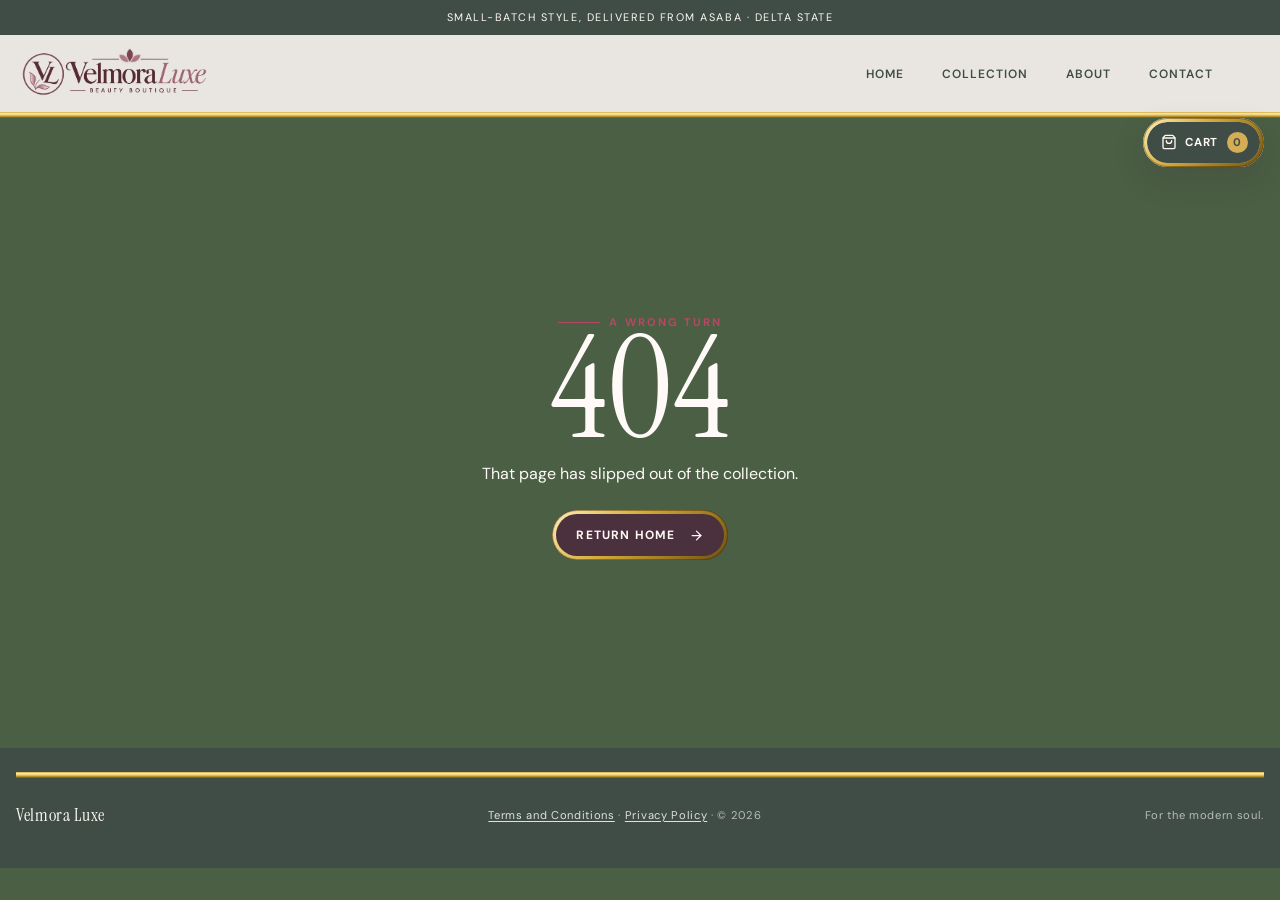
==== commit fb8fa432: "Update index.html" ====
--- a/index.html
+++ b/index.html
@@ -11,7 +11,7 @@
     <meta property="og:type" content="website" />
     <meta name="twitter:card" content="summary_large_image" />
     <meta name="twitter:title" content="Velmora Luxe" />
-    <meta name="twitter:description" content="Velmora Luxe — Built by YoungDev - An AI web development team." />
+    <meta name="twitter:description" content="Velmora Luxe — An independent boutique in Asaba, Nigeria" />
     <link rel="icon" type="image/svg+xml" href="/assets/favicon.svg" />
     <link rel="preconnect" href="https://fonts.googleapis.com">
     <link rel="preconnect" href="https://fonts.gstatic.com" crossorigin>
--- a/assets/VL-index.css
+++ b/assets/VL-index.css
@@ -272,9 +272,8 @@
 
 /* 3. Header logo images (replace the "G" circle + text) */
 .brand-lockup{gap:.55rem}
-.brand-logo-circle{display:block;height:3.4rem;width:auto}
 .brand-logo-word{display:block;height:4.1rem;width:auto}
-@media(max-width:700px){.brand-logo-circle{height:3rem}.brand-logo-word{height:3.6rem}}
+@media(max-width:700px){.brand-logo-word{height:3.6rem}}
 
 /* 4. Category cards framed by the vine ornaments */
 .category-tile{min-height:0;aspect-ratio:4/5}
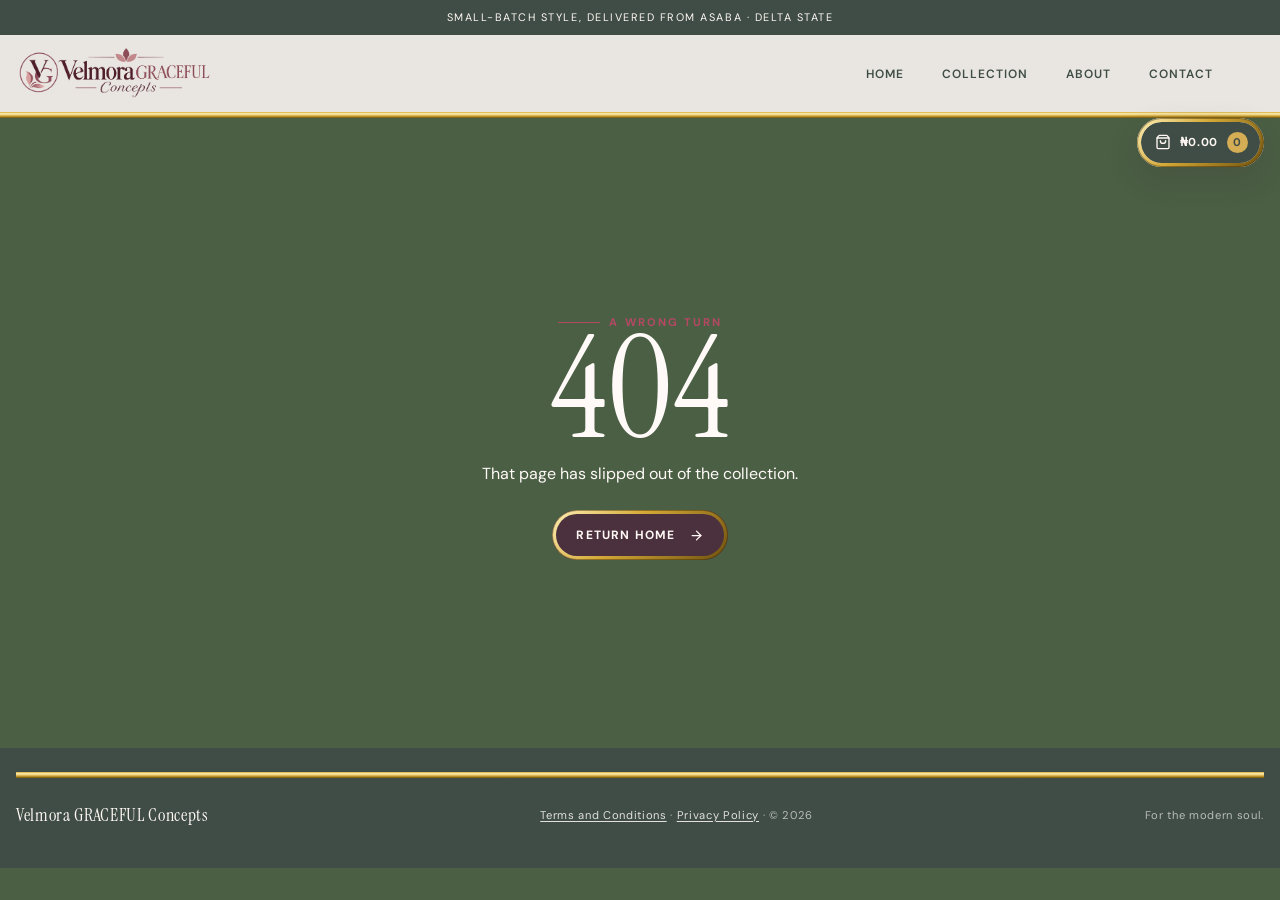
==== commit 3d69a433: "Rename the storefront to Velmora GRACEFUL Concepts Visible names, page titles, legal pages and their" ====
--- a/index.html
+++ b/index.html
@@ -3,21 +3,21 @@
   <head>
     <meta charset="UTF-8" />
     <meta name="viewport" content="width=device-width, initial-scale=1.0, maximum-scale=1" />
-    <title>Velmora Luxe</title>
-    <meta name="description" content="Velmora Luxe — Built by YoungDev - An AI web development team." />
+    <title>Velmora GRACEFUL Concepts</title>
+    <meta name="description" content="Velmora GRACEFUL Concepts — Built by YoungDev - An AI web development team." />
     <meta name="robots" content="index, follow" />
-    <meta property="og:title" content="Velmora Luxe" />
-    <meta property="og:description" content="Velmora Luxe — Built by YoungDev - An AI web development team." />
+    <meta property="og:title" content="Velmora GRACEFUL Concepts" />
+    <meta property="og:description" content="Velmora GRACEFUL Concepts — Built by YoungDev - An AI web development team." />
     <meta property="og:type" content="website" />
     <meta name="twitter:card" content="summary_large_image" />
-    <meta name="twitter:title" content="Velmora Luxe" />
-    <meta name="twitter:description" content="Velmora Luxe — An independent boutique in Asaba, Nigeria" />
+    <meta name="twitter:title" content="Velmora GRACEFUL Concepts" />
+    <meta name="twitter:description" content="Velmora GRACEFUL Concepts — An independent boutique in Asaba, Nigeria" />
     <link rel="icon" type="image/svg+xml" href="/assets/favicon.svg" />
     <link rel="preconnect" href="https://fonts.googleapis.com">
     <link rel="preconnect" href="https://fonts.gstatic.com" crossorigin>
     <link href="https://fonts.googleapis.com/css2?family=Inter:wght@400;500;600;700&display=swap" rel="stylesheet">
-    <script type="module" crossorigin src="/assets/VL-index.js"></script>
-    <link rel="stylesheet" crossorigin href="/assets/VL-index.css">
+    <script type="module" crossorigin src="/assets/VGC-index.js"></script>
+    <link rel="stylesheet" crossorigin href="/assets/VGC-index.css">
   </head>
   <body>
     <div id="root"></div>
--- a/assets/VGC-index.css
+++ b/assets/VGC-index.css
@@ -0,0 +1,515 @@
+@import"https://fonts.googleapis.com/css2?family=DM+Sans:wght@400;500;600;700&family=Instrument+Serif:ital@0;1&display=swap";@layer components;@layer properties{@supports (((-webkit-hyphens:none)) and (not (margin-trim:inline))) or ((-moz-orient:inline) and (not (color:rgb(from red r g b)))){*,:before,:after,::backdrop{--tw-translate-x:0;--tw-translate-y:0;--tw-translate-z:0;--tw-rotate-x:initial;--tw-rotate-y:initial;--tw-rotate-z:initial;--tw-skew-x:initial;--tw-skew-y:initial;--tw-space-y-reverse:0;--tw-space-x-reverse:0;--tw-border-style:solid;--tw-leading:initial;--tw-font-weight:initial;--tw-tracking:initial;--tw-ordinal:initial;--tw-slashed-zero:initial;--tw-numeric-figure:initial;--tw-numeric-spacing:initial;--tw-numeric-fraction:initial;--tw-shadow:0 0 #0000;--tw-shadow-color:initial;--tw-shadow-alpha:100%;--tw-inset-shadow:0 0 #0000;--tw-inset-shadow-color:initial;--tw-inset-shadow-alpha:100%;--tw-ring-color:initial;--tw-ring-shadow:0 0 #0000;--tw-inset-ring-color:initial;--tw-inset-ring-shadow:0 0 #0000;--tw-ring-inset:initial;--tw-ring-offset-width:0px;--tw-ring-offset-color:#fff;--tw-ring-offset-shadow:0 0 #0000;--tw-outline-style:solid;--tw-duration:initial;--tw-ease:initial;--tw-content:"";--tw-animation-delay:0s;--tw-animation-direction:normal;--tw-animation-duration:initial;--tw-animation-fill-mode:none;--tw-animation-iteration-count:1;--tw-enter-blur:0;--tw-enter-opacity:1;--tw-enter-rotate:0;--tw-enter-scale:1;--tw-enter-translate-x:0;--tw-enter-translate-y:0;--tw-exit-blur:0;--tw-exit-opacity:1;--tw-exit-rotate:0;--tw-exit-scale:1;--tw-exit-translate-x:0;--tw-exit-translate-y:0}}}@layer theme{:root,:host{--font-mono:ui-monospace, SFMono-Regular, Menlo, Monaco, Consolas, "Liberation Mono", "Courier New", monospace;--color-red-50:oklch(97.1% .013 17.38);--color-red-300:oklch(80.8% .114 19.571);--color-red-400:oklch(70.4% .191 22.216);--color-red-500:oklch(63.7% .237 25.331);--color-red-600:oklch(57.7% .245 27.325);--color-gray-50:oklch(98.5% .002 247.839);--color-gray-100:oklch(96.7% .003 264.542);--color-gray-600:oklch(44.6% .03 256.802);--color-gray-700:oklch(37.3% .034 259.733);--color-gray-800:oklch(27.8% .033 256.848);--color-gray-900:oklch(21% .034 264.665);--color-black:#000;--color-white:#fff;--spacing:.25rem;--container-sm:24rem;--container-md:28rem;--container-lg:32rem;--text-xs:.75rem;--text-xs--line-height:calc(1 / .75);--text-sm:.875rem;--text-sm--line-height:calc(1.25 / .875);--text-base:1rem;--text-base--line-height: 1.5 ;--text-lg:1.125rem;--text-lg--line-height:calc(1.75 / 1.125);--text-xl:1.25rem;--text-xl--line-height:calc(1.75 / 1.25);--text-2xl:1.5rem;--text-2xl--line-height:calc(2 / 1.5);--font-weight-normal:400;--font-weight-medium:500;--font-weight-semibold:600;--font-weight-bold:700;--tracking-tight:-.025em;--tracking-widest:.1em;--leading-snug:1.375;--leading-normal:1.5;--leading-relaxed:1.625;--ease-in-out:cubic-bezier(.4, 0, .2, 1);--animate-spin:spin 1s linear infinite;--animate-pulse:pulse 2s cubic-bezier(.4, 0, .6, 1) infinite;--aspect-video:16 / 9;--default-transition-duration:.15s;--default-transition-timing-function:cubic-bezier(.4, 0, .2, 1);--default-font-family:var(--app-font-sans);--default-mono-font-family:var(--font-mono);--color-border:hsl(var(--border))}}@layer base{*,:after,:before,::backdrop{box-sizing:border-box;border:0 solid;margin:0;padding:0}::file-selector-button{box-sizing:border-box;border:0 solid;margin:0;padding:0}html,:host{-webkit-text-size-adjust:100%;tab-size:4;line-height:1.5;font-family:var(--default-font-family,-apple-system, BlinkMacSystemFont, "Segoe UI", Roboto, "Helvetica Neue", "Noto Sans", Arial, sans-serif, "Apple Color Emoji", "Segoe UI Emoji", "Segoe UI Symbol", "Noto Color Emoji");font-feature-settings:var(--default-font-feature-settings,normal);font-variation-settings:var(--default-font-variation-settings,normal);-webkit-tap-highlight-color:transparent}hr{height:0;color:inherit;border-top-width:1px}abbr:where([title]){-webkit-text-decoration:underline dotted;text-decoration:underline dotted}h1,h2,h3,h4,h5,h6{font-size:inherit;font-weight:inherit}a{color:inherit;-webkit-text-decoration:inherit;text-decoration:inherit}b,strong{font-weight:bolder}code,kbd,samp,pre{font-family:var(--default-mono-font-family,ui-monospace, SFMono-Regular, Menlo, Monaco, Consolas, "Liberation Mono", "Courier New", monospace);font-feature-settings:var(--default-mono-font-feature-settings,normal);font-variation-settings:var(--default-mono-font-variation-settings,normal);font-size:1em}small{font-size:80%}sub,sup{vertical-align:baseline;font-size:75%;line-height:0;position:relative}sub{bottom:-.25em}sup{top:-.5em}table{text-indent:0;border-color:inherit;border-collapse:collapse}:-moz-focusring:where(:not(iframe)){outline:auto}progress{vertical-align:baseline}summary{display:list-item}ol,ul,menu{list-style:none}img,svg,video,canvas,audio,iframe,embed,object{vertical-align:middle;display:block}img,video{max-width:100%;height:auto}button,input,select,optgroup,textarea{font:inherit;font-feature-settings:inherit;font-variation-settings:inherit;letter-spacing:inherit;color:inherit;opacity:1;background-color:#0000;border-radius:0}::file-selector-button{font:inherit;font-feature-settings:inherit;font-variation-settings:inherit;letter-spacing:inherit;color:inherit;opacity:1;background-color:#0000;border-radius:0}:where(select:is([multiple],[size])) optgroup{font-weight:bolder}:where(select:is([multiple],[size])) optgroup option{padding-inline-start:20px}::file-selector-button{margin-inline-end:4px}::placeholder{opacity:1}@supports (not ((-webkit-appearance:-apple-pay-button))) or (contain-intrinsic-size:1px){::placeholder{color:currentColor}@supports (color:color-mix(in lab,red,red)){::placeholder{color:color-mix(in oklab,currentcolor 50%,transparent)}}}textarea{resize:vertical}::-webkit-search-decoration{-webkit-appearance:none}::-webkit-date-and-time-value{min-height:1lh;text-align:inherit}::-webkit-datetime-edit{display:inline-flex}::-webkit-datetime-edit-fields-wrapper{padding:0}::-webkit-datetime-edit{padding-block:0}::-webkit-datetime-edit-year-field{padding-block:0}::-webkit-datetime-edit-month-field{padding-block:0}::-webkit-datetime-edit-day-field{padding-block:0}::-webkit-datetime-edit-hour-field{padding-block:0}::-webkit-datetime-edit-minute-field{padding-block:0}::-webkit-datetime-edit-second-field{padding-block:0}::-webkit-datetime-edit-millisecond-field{padding-block:0}::-webkit-datetime-edit-meridiem-field{padding-block:0}::-webkit-calendar-picker-indicator{line-height:1}:-moz-ui-invalid{box-shadow:none}button,input:where([type=button],[type=reset],[type=submit]){appearance:button}::file-selector-button{appearance:button}::-webkit-inner-spin-button{height:auto}::-webkit-outer-spin-button{height:auto}[hidden]:where(:not([hidden=until-found])){display:none!important}*{border-color:hsl(var(--border))}html{scroll-behavior:smooth;background:hsl(var(--background))}body{background-color:hsl(var(--background));font-family:var(--app-font-sans);color:hsl(var(--foreground));-webkit-font-smoothing:antialiased;-moz-osx-font-smoothing:grayscale;min-width:320px;margin:0}button,a,input,select{-webkit-tap-highlight-color:transparent}button:focus-visible,a:focus-visible,select:focus-visible{outline:3px solid hsl(var(--accent));outline-offset:3px}}@layer utilities{.\@container\/field-group{container:field-group/inline-size}.pointer-events-auto{pointer-events:auto}.pointer-events-none{pointer-events:none}.invisible{visibility:hidden}.sr-only{clip-path:inset(50%);white-space:nowrap;border-width:0;width:1px;height:1px;margin:-1px;padding:0;position:absolute;overflow:hidden}.absolute{position:absolute}.fixed{position:fixed}.relative{position:relative}.static{position:static}.inset-0{inset:0}.inset-x-0{inset-inline:0}.inset-y-0{inset-block:0}.-top-12{top:calc(var(--spacing) * -12)}.top-0{top:0}.top-1\.5{top:calc(var(--spacing) * 1.5)}.top-1\/2{top:50%}.top-2{top:calc(var(--spacing) * 2)}.top-3\.5{top:calc(var(--spacing) * 3.5)}.top-4{top:calc(var(--spacing) * 4)}.top-\[1px\]{top:1px}.top-\[50\%\]{top:50%}.top-\[60\%\]{top:60%}.top-full{top:100%}.-right-12{right:calc(var(--spacing) * -12)}.right-0{right:0}.right-1{right:var(--spacing)}.right-2{right:calc(var(--spacing) * 2)}.right-3{right:calc(var(--spacing) * 3)}.right-4{right:calc(var(--spacing) * 4)}.-bottom-12{bottom:calc(var(--spacing) * -12)}.bottom-0{bottom:0}.-left-12{left:calc(var(--spacing) * -12)}.left-0{left:0}.left-1\/2{left:50%}.left-2{left:calc(var(--spacing) * 2)}.left-\[50\%\]{left:50%}.z-10{z-index:10}.z-20{z-index:20}.z-50{z-index:50}.z-\[1\]{z-index:1}.z-\[100\]{z-index:100}.order-first{order:-9999}.order-last{order:9999}.\!m-0{margin:0!important}.-mx-1{margin-inline:calc(var(--spacing) * -1)}.mx-2{margin-inline:calc(var(--spacing) * 2)}.mx-3\.5{margin-inline:calc(var(--spacing) * 3.5)}.mx-4{margin-inline:calc(var(--spacing) * 4)}.mx-auto{margin-inline:auto}.-my-2{margin-block:calc(var(--spacing) * -2)}.my-0{margin-block:0}.my-0\.5{margin-block:calc(var(--spacing) * .5)}.my-1{margin-block:var(--spacing)}.-mt-4{margin-top:calc(var(--spacing) * -4)}.mt-1\.5{margin-top:calc(var(--spacing) * 1.5)}.mt-2{margin-top:calc(var(--spacing) * 2)}.mt-4{margin-top:calc(var(--spacing) * 4)}.mt-24{margin-top:calc(var(--spacing) * 24)}.mt-auto{margin-top:auto}.mr-2{margin-right:calc(var(--spacing) * 2)}.mb-1{margin-bottom:var(--spacing)}.mb-2{margin-bottom:calc(var(--spacing) * 2)}.mb-3{margin-bottom:calc(var(--spacing) * 3)}.mb-4{margin-bottom:calc(var(--spacing) * 4)}.-ml-4{margin-left:calc(var(--spacing) * -4)}.ml-1{margin-left:var(--spacing)}.ml-4{margin-left:calc(var(--spacing) * 4)}.ml-auto{margin-left:auto}.line-clamp-2{-webkit-line-clamp:2;-webkit-box-orient:vertical;display:-webkit-box;overflow:hidden}.block{display:block}.flex{display:flex}.grid{display:grid}.hidden{display:none}.inline-flex{display:inline-flex}.table{display:table}.aspect-square{aspect-ratio:1}.aspect-video{aspect-ratio:var(--aspect-video)}.size-4{width:calc(var(--spacing) * 4);height:calc(var(--spacing) * 4)}.size-6{width:calc(var(--spacing) * 6);height:calc(var(--spacing) * 6)}.size-8{width:calc(var(--spacing) * 8);height:calc(var(--spacing) * 8)}.size-10{width:calc(var(--spacing) * 10);height:calc(var(--spacing) * 10)}.size-\[--cell-size\]{width:--cell-size;height:--cell-size}.h-1\.5{height:calc(var(--spacing) * 1.5)}.h-2{height:calc(var(--spacing) * 2)}.h-2\.5{height:calc(var(--spacing) * 2.5)}.h-3{height:calc(var(--spacing) * 3)}.h-3\.5{height:calc(var(--spacing) * 3.5)}.h-4{height:calc(var(--spacing) * 4)}.h-5{height:calc(var(--spacing) * 5)}.h-6{height:calc(var(--spacing) * 6)}.h-7{height:calc(var(--spacing) * 7)}.h-8{height:calc(var(--spacing) * 8)}.h-9{height:calc(var(--spacing) * 9)}.h-10{height:calc(var(--spacing) * 10)}.h-12{height:calc(var(--spacing) * 12)}.h-\[--cell-size\]{height:--cell-size}.h-\[1px\]{height:1px}.h-\[var\(--radix-navigation-menu-viewport-height\)\]{height:var(--radix-navigation-menu-viewport-height)}.h-\[var\(--radix-select-trigger-height\)\]{height:var(--radix-select-trigger-height)}.h-auto{height:auto}.h-full{height:100%}.h-px{height:1px}.h-svh{height:100svh}.max-h-\[--radix-context-menu-content-available-height\]{max-height:--radix-context-menu-content-available-height}.max-h-\[--radix-select-content-available-height\]{max-height:--radix-select-content-available-height}.max-h-\[85vh\]{max-height:85vh}.max-h-\[300px\]{max-height:300px}.max-h-\[var\(--radix-dropdown-menu-content-available-height\)\]{max-height:var(--radix-dropdown-menu-content-available-height)}.max-h-screen{max-height:100vh}.min-h-0{min-height:0}.min-h-8{min-height:calc(var(--spacing) * 8)}.min-h-9{min-height:calc(var(--spacing) * 9)}.min-h-10{min-height:calc(var(--spacing) * 10)}.min-h-\[60px\]{min-height:60px}.min-h-screen{min-height:100vh}.min-h-svh{min-height:100svh}.w-0{width:0}.w-1{width:var(--spacing)}.w-2{width:calc(var(--spacing) * 2)}.w-2\.5{width:calc(var(--spacing) * 2.5)}.w-3{width:calc(var(--spacing) * 3)}.w-3\.5{width:calc(var(--spacing) * 3.5)}.w-3\/4{width:75%}.w-4{width:calc(var(--spacing) * 4)}.w-5{width:calc(var(--spacing) * 5)}.w-7{width:calc(var(--spacing) * 7)}.w-8{width:calc(var(--spacing) * 8)}.w-9{width:calc(var(--spacing) * 9)}.w-10{width:calc(var(--spacing) * 10)}.w-64{width:calc(var(--spacing) * 64)}.w-72{width:calc(var(--spacing) * 72)}.w-\[--cell-size\]{width:--cell-size}.w-\[1px\]{width:1px}.w-\[100px\]{width:100px}.w-\[var\(--sidebar-width\)\]{width:var(--sidebar-width)}.w-auto{width:auto}.w-fit{width:fit-content}.w-full{width:100%}.w-max{width:max-content}.w-px{width:1px}.max-w-\[var\(--skeleton-width\)\]{max-width:var(--skeleton-width)}.max-w-lg{max-width:var(--container-lg)}.max-w-max{max-width:max-content}.max-w-md{max-width:var(--container-md)}.max-w-sm{max-width:var(--container-sm)}.min-w-0{min-width:0}.min-w-5{min-width:calc(var(--spacing) * 5)}.min-w-8{min-width:calc(var(--spacing) * 8)}.min-w-9{min-width:calc(var(--spacing) * 9)}.min-w-10{min-width:calc(var(--spacing) * 10)}.min-w-\[--cell-size\]{min-width:--cell-size}.min-w-\[8rem\]{min-width:8rem}.min-w-\[12rem\]{min-width:12rem}.min-w-\[var\(--radix-select-trigger-width\)\]{min-width:var(--radix-select-trigger-width)}.flex-1{flex:1}.shrink-0{flex-shrink:0}.grow{flex-grow:1}.grow-0{flex-grow:0}.basis-full{flex-basis:100%}.caption-bottom{caption-side:bottom}.border-collapse{border-collapse:collapse}.origin-\[--radix-context-menu-content-transform-origin\]{transform-origin:--radix-context-menu-content-transform-origin}.origin-\[--radix-dropdown-menu-content-transform-origin\]{transform-origin:--radix-dropdown-menu-content-transform-origin}.origin-\[--radix-hover-card-content-transform-origin\]{transform-origin:--radix-hover-card-content-transform-origin}.origin-\[--radix-menubar-content-transform-origin\]{transform-origin:--radix-menubar-content-transform-origin}.origin-\[--radix-popover-content-transform-origin\]{transform-origin:--radix-popover-content-transform-origin}.origin-\[--radix-select-content-transform-origin\]{transform-origin:--radix-select-content-transform-origin}.origin-\[--radix-tooltip-content-transform-origin\]{transform-origin:--radix-tooltip-content-transform-origin}.-translate-x-1\/2{--tw-translate-x: -50% ;translate:var(--tw-translate-x) var(--tw-translate-y)}.-translate-x-px{--tw-translate-x:-1px;translate:var(--tw-translate-x) var(--tw-translate-y)}.translate-x-\[-50\%\]{--tw-translate-x:-50%;translate:var(--tw-translate-x) var(--tw-translate-y)}.translate-x-px{--tw-translate-x:1px;translate:var(--tw-translate-x) var(--tw-translate-y)}.-translate-y-1\/2{--tw-translate-y: -50% ;translate:var(--tw-translate-x) var(--tw-translate-y)}.translate-y-\[-50\%\]{--tw-translate-y:-50%;translate:var(--tw-translate-x) var(--tw-translate-y)}.rotate-45{rotate:45deg}.rotate-90{rotate:90deg}.transform{transform:var(--tw-rotate-x,) var(--tw-rotate-y,) var(--tw-rotate-z,) var(--tw-skew-x,) var(--tw-skew-y,)}.animate-caret-blink{animation:1.25s ease-out infinite caret-blink}.animate-in{animation:enter var(--tw-animation-duration,var(--tw-duration,.15s))var(--tw-ease,ease)var(--tw-animation-delay,0s)var(--tw-animation-iteration-count,1)var(--tw-animation-direction,normal)var(--tw-animation-fill-mode,none)}.animate-pulse{animation:var(--animate-pulse)}.animate-spin{animation:var(--animate-spin)}.cursor-default{cursor:default}.cursor-pointer{cursor:pointer}.cursor-text{cursor:text}.touch-none{touch-action:none}.resize-none{resize:none}.list-disc{list-style-type:disc}.list-none{list-style-type:none}.flex-col{flex-direction:column}.flex-col-reverse{flex-direction:column-reverse}.flex-row{flex-direction:row}.flex-wrap{flex-wrap:wrap}.place-content-center{place-content:center}.items-center{align-items:center}.items-end{align-items:flex-end}.items-start{align-items:flex-start}.items-stretch{align-items:stretch}.justify-between{justify-content:space-between}.justify-center{justify-content:center}.justify-start{justify-content:flex-start}.gap-1{gap:var(--spacing)}.gap-1\.5{gap:calc(var(--spacing) * 1.5)}.gap-2{gap:calc(var(--spacing) * 2)}.gap-2\.5{gap:calc(var(--spacing) * 2.5)}.gap-3{gap:calc(var(--spacing) * 3)}.gap-4{gap:calc(var(--spacing) * 4)}.gap-6{gap:calc(var(--spacing) * 6)}.gap-7{gap:calc(var(--spacing) * 7)}:where(.space-y-1\.5>:not(:last-child)){--tw-space-y-reverse:0;margin-block-start:calc(calc(var(--spacing) * 1.5) * var(--tw-space-y-reverse));margin-block-end:calc(calc(var(--spacing) * 1.5) * calc(1 - var(--tw-space-y-reverse)))}:where(.space-y-2>:not(:last-child)){--tw-space-y-reverse:0;margin-block-start:calc(calc(var(--spacing) * 2) * var(--tw-space-y-reverse));margin-block-end:calc(calc(var(--spacing) * 2) * calc(1 - var(--tw-space-y-reverse)))}:where(.space-x-1>:not(:last-child)){--tw-space-x-reverse:0;margin-inline-start:calc(var(--spacing) * var(--tw-space-x-reverse));margin-inline-end:calc(var(--spacing) * calc(1 - var(--tw-space-x-reverse)))}:where(.space-x-4>:not(:last-child)){--tw-space-x-reverse:0;margin-inline-start:calc(calc(var(--spacing) * 4) * var(--tw-space-x-reverse));margin-inline-end:calc(calc(var(--spacing) * 4) * calc(1 - var(--tw-space-x-reverse)))}.self-stretch{align-self:stretch}.overflow-auto{overflow:auto}.overflow-hidden{overflow:hidden}.overflow-x-auto{overflow-x:auto}.overflow-x-hidden{overflow-x:hidden}.overflow-y-auto{overflow-y:auto}.rounded{border-radius:.25rem}.rounded-\[2px\]{border-radius:2px}.rounded-\[calc\(var\(--radius\)-5px\)\]{border-radius:calc(var(--radius) - 5px)}.rounded-\[inherit\]{border-radius:inherit}.rounded-full{border-radius:3.40282e38px}.rounded-lg{border-radius:var(--radius)}.rounded-md{border-radius:calc(var(--radius) - 2px)}.rounded-none{border-radius:0}.rounded-sm{border-radius:calc(var(--radius) - 4px)}.rounded-xl{border-radius:calc(var(--radius) + 4px)}.rounded-t-\[10px\]{border-top-left-radius:10px;border-top-right-radius:10px}.rounded-l-md{border-top-left-radius:calc(var(--radius) - 2px);border-bottom-left-radius:calc(var(--radius) - 2px)}.rounded-tl-sm{border-top-left-radius:calc(var(--radius) - 4px)}.rounded-r-md{border-top-right-radius:calc(var(--radius) - 2px);border-bottom-right-radius:calc(var(--radius) - 2px)}.border{border-style:var(--tw-border-style);border-width:1px}.border-0{border-style:var(--tw-border-style);border-width:0}.border-2{border-style:var(--tw-border-style);border-width:2px}.border-\[1\.5px\]{border-style:var(--tw-border-style);border-width:1.5px}.border-y{border-block-style:var(--tw-border-style);border-block-width:1px}.border-t{border-top-style:var(--tw-border-style);border-top-width:1px}.border-r{border-right-style:var(--tw-border-style);border-right-width:1px}.border-b{border-bottom-style:var(--tw-border-style);border-bottom-width:1px}.border-l{border-left-style:var(--tw-border-style);border-left-width:1px}.border-dashed{--tw-border-style:dashed;border-style:dashed}.\[border-color\:var\(--badge-outline\)\]{border-color:var(--badge-outline)}.\[border-color\:var\(--button-outline\)\]{border-color:var(--button-outline)}.border-\[--color-border\]{border-color:--color-border}.border-border,.border-border\/50{border-color:hsl(var(--border))}@supports (color:color-mix(in lab,red,red)){.border-border\/50{border-color:color-mix(in oklab,hsl(var(--border)) 50%,transparent)}}.border-destructive,.border-destructive\/50{border-color:hsl(var(--destructive))}@supports (color:color-mix(in lab,red,red)){.border-destructive\/50{border-color:color-mix(in oklab,hsl(var(--destructive)) 50%,transparent)}}.border-input{border-color:hsl(var(--input))}.border-primary,.border-primary\/50{border-color:hsl(var(--primary))}@supports (color:color-mix(in lab,red,red)){.border-primary\/50{border-color:color-mix(in oklab,hsl(var(--primary)) 50%,transparent)}}.border-transparent{border-color:#0000}.border-t-transparent{border-top-color:#0000}.border-l-transparent{border-left-color:#0000}.bg-\[--color-bg\]{background-color:--color-bg}.bg-accent{background-color:hsl(var(--accent))}.bg-background{background-color:hsl(var(--background))}.bg-black\/80{background-color:#000c}@supports (color:color-mix(in lab,red,red)){.bg-black\/80{background-color:color-mix(in oklab,var(--color-black) 80%,transparent)}}.bg-border{background-color:hsl(var(--border))}.bg-card{background-color:hsl(var(--card))}.bg-destructive{background-color:hsl(var(--destructive))}.bg-foreground{background-color:hsl(var(--foreground))}.bg-gray-50{background-color:var(--color-gray-50)}.bg-gray-100{background-color:var(--color-gray-100)}.bg-gray-900{background-color:var(--color-gray-900)}.bg-input{background-color:hsl(var(--input))}.bg-muted,.bg-muted\/50{background-color:hsl(var(--muted))}@supports (color:color-mix(in lab,red,red)){.bg-muted\/50{background-color:color-mix(in oklab,hsl(var(--muted)) 50%,transparent)}}.bg-popover{background-color:hsl(var(--popover))}.bg-primary,.bg-primary\/10{background-color:hsl(var(--primary))}@supports (color:color-mix(in lab,red,red)){.bg-primary\/10{background-color:color-mix(in oklab,hsl(var(--primary)) 10%,transparent)}}.bg-primary\/20{background-color:hsl(var(--primary))}@supports (color:color-mix(in lab,red,red)){.bg-primary\/20{background-color:color-mix(in oklab,hsl(var(--primary)) 20%,transparent)}}.bg-secondary{background-color:hsl(var(--secondary))}.bg-transparent{background-color:#0000}.fill-current{fill:currentColor}.fill-primary{fill:hsl(var(--primary))}.p-0{padding:0}.p-1{padding:var(--spacing)}.p-2{padding:calc(var(--spacing) * 2)}.p-3{padding:calc(var(--spacing) * 3)}.p-4{padding:calc(var(--spacing) * 4)}.p-6{padding:calc(var(--spacing) * 6)}.p-\[1px\]{padding:1px}.px-1{padding-inline:var(--spacing)}.px-1\.5{padding-inline:calc(var(--spacing) * 1.5)}.px-2{padding-inline:calc(var(--spacing) * 2)}.px-2\.5{padding-inline:calc(var(--spacing) * 2.5)}.px-3{padding-inline:calc(var(--spacing) * 3)}.px-4{padding-inline:calc(var(--spacing) * 4)}.px-8{padding-inline:calc(var(--spacing) * 8)}.px-\[--cell-size\]{padding-inline:--cell-size}.py-0\.5{padding-block:calc(var(--spacing) * .5)}.py-1{padding-block:var(--spacing)}.py-1\.5{padding-block:calc(var(--spacing) * 1.5)}.py-2{padding-block:calc(var(--spacing) * 2)}.py-3{padding-block:calc(var(--spacing) * 3)}.py-4{padding-block:calc(var(--spacing) * 4)}.py-6{padding-block:calc(var(--spacing) * 6)}.pt-0{padding-top:0}.pt-3{padding-top:calc(var(--spacing) * 3)}.pt-4{padding-top:calc(var(--spacing) * 4)}.pt-6{padding-top:calc(var(--spacing) * 6)}.pr-1{padding-right:var(--spacing)}.pr-2{padding-right:calc(var(--spacing) * 2)}.pr-2\.5{padding-right:calc(var(--spacing) * 2.5)}.pr-3{padding-right:calc(var(--spacing) * 3)}.pr-8{padding-right:calc(var(--spacing) * 8)}.pb-3{padding-bottom:calc(var(--spacing) * 3)}.pb-4{padding-bottom:calc(var(--spacing) * 4)}.pl-2{padding-left:calc(var(--spacing) * 2)}.pl-2\.5{padding-left:calc(var(--spacing) * 2.5)}.pl-3{padding-left:calc(var(--spacing) * 3)}.pl-4{padding-left:calc(var(--spacing) * 4)}.pl-8{padding-left:calc(var(--spacing) * 8)}.text-center{text-align:center}.text-left{text-align:left}.align-middle{vertical-align:middle}.font-mono{font-family:var(--font-mono)}.font-sans{font-family:var(--app-font-sans)}.text-2xl{font-size:var(--text-2xl);line-height:var(--tw-leading,var(--text-2xl--line-height))}.text-base{font-size:var(--text-base);line-height:var(--tw-leading,var(--text-base--line-height))}.text-lg{font-size:var(--text-lg);line-height:var(--tw-leading,var(--text-lg--line-height))}.text-sm{font-size:var(--text-sm);line-height:var(--tw-leading,var(--text-sm--line-height))}.text-sm\/relaxed{font-size:var(--text-sm);line-height:var(--leading-relaxed)}.text-xl{font-size:var(--text-xl);line-height:var(--tw-leading,var(--text-xl--line-height))}.text-xs{font-size:var(--text-xs);line-height:var(--tw-leading,var(--text-xs--line-height))}.text-\[0\.8rem\]{font-size:.8rem}.leading-none{--tw-leading:1;line-height:1}.leading-normal{--tw-leading:var(--leading-normal);line-height:var(--leading-normal)}.leading-snug{--tw-leading:var(--leading-snug);line-height:var(--leading-snug)}.font-bold{--tw-font-weight:var(--font-weight-bold);font-weight:var(--font-weight-bold)}.font-medium{--tw-font-weight:var(--font-weight-medium);font-weight:var(--font-weight-medium)}.font-normal{--tw-font-weight:var(--font-weight-normal);font-weight:var(--font-weight-normal)}.font-semibold{--tw-font-weight:var(--font-weight-semibold);font-weight:var(--font-weight-semibold)}.tracking-tight{--tw-tracking:var(--tracking-tight);letter-spacing:var(--tracking-tight)}.tracking-widest{--tw-tracking:var(--tracking-widest);letter-spacing:var(--tracking-widest)}.break-words{overflow-wrap:break-word}.whitespace-nowrap{white-space:nowrap}.text-accent-foreground{color:hsl(var(--accent-foreground))}.text-card-foreground{color:hsl(var(--card-foreground))}.text-current{color:currentColor}.text-destructive{color:hsl(var(--destructive))}.text-destructive-foreground{color:hsl(var(--destructive-foreground))}.text-foreground,.text-foreground\/50{color:hsl(var(--foreground))}@supports (color:color-mix(in lab,red,red)){.text-foreground\/50{color:color-mix(in oklab,hsl(var(--foreground)) 50%,transparent)}}.text-gray-600{color:var(--color-gray-600)}.text-gray-800{color:var(--color-gray-800)}.text-gray-900{color:var(--color-gray-900)}.text-muted-foreground{color:hsl(var(--muted-foreground))}.text-popover-foreground{color:hsl(var(--popover-foreground))}.text-primary{color:hsl(var(--primary))}.text-primary-foreground{color:hsl(var(--primary-foreground))}.text-red-500{color:var(--color-red-500)}.text-secondary-foreground{color:hsl(var(--secondary-foreground))}.text-white{color:var(--color-white)}.tabular-nums{--tw-numeric-spacing:tabular-nums;font-variant-numeric:var(--tw-ordinal,) var(--tw-slashed-zero,) var(--tw-numeric-figure,) var(--tw-numeric-spacing,) var(--tw-numeric-fraction,)}.underline-offset-4{text-underline-offset:4px}.opacity-0{opacity:0}.opacity-50{opacity:.5}.opacity-60{opacity:.6}.opacity-70{opacity:.7}.opacity-90{opacity:.9}.shadow{--tw-shadow:0 1px 3px 0 var(--tw-shadow-color,#0000001a), 0 1px 2px -1px var(--tw-shadow-color,#0000001a);box-shadow:var(--tw-inset-shadow),var(--tw-inset-ring-shadow),var(--tw-ring-offset-shadow),var(--tw-ring-shadow),var(--tw-shadow)}.shadow-\[0_0_0_1px_hsl\(var\(--sidebar-border\)\)\]{--tw-shadow:0 0 0 1px var(--tw-shadow-color,hsl(var(--sidebar-border)));box-shadow:var(--tw-inset-shadow),var(--tw-inset-ring-shadow),var(--tw-ring-offset-shadow),var(--tw-ring-shadow),var(--tw-shadow)}.shadow-lg{--tw-shadow:0 10px 15px -3px var(--tw-shadow-color,#0000001a), 0 4px 6px -4px var(--tw-shadow-color,#0000001a);box-shadow:var(--tw-inset-shadow),var(--tw-inset-ring-shadow),var(--tw-ring-offset-shadow),var(--tw-ring-shadow),var(--tw-shadow)}.shadow-md{--tw-shadow:0 4px 6px -1px var(--tw-shadow-color,#0000001a), 0 2px 4px -2px var(--tw-shadow-color,#0000001a);box-shadow:var(--tw-inset-shadow),var(--tw-inset-ring-shadow),var(--tw-ring-offset-shadow),var(--tw-ring-shadow),var(--tw-shadow)}.shadow-none{--tw-shadow:0 0 #0000;box-shadow:var(--tw-inset-shadow),var(--tw-inset-ring-shadow),var(--tw-ring-offset-shadow),var(--tw-ring-shadow),var(--tw-shadow)}.shadow-sm{--tw-shadow:0 1px 3px 0 var(--tw-shadow-color,#0000001a), 0 1px 2px -1px var(--tw-shadow-color,#0000001a);box-shadow:var(--tw-inset-shadow),var(--tw-inset-ring-shadow),var(--tw-ring-offset-shadow),var(--tw-ring-shadow),var(--tw-shadow)}.shadow-xl{--tw-shadow:0 20px 25px -5px var(--tw-shadow-color,#0000001a), 0 8px 10px -6px var(--tw-shadow-color,#0000001a);box-shadow:var(--tw-inset-shadow),var(--tw-inset-ring-shadow),var(--tw-ring-offset-shadow),var(--tw-ring-shadow),var(--tw-shadow)}.shadow-xs{--tw-shadow:0 1px 2px 0 var(--tw-shadow-color,#0000000d);box-shadow:var(--tw-inset-shadow),var(--tw-inset-ring-shadow),var(--tw-ring-offset-shadow),var(--tw-ring-shadow),var(--tw-shadow)}.ring-0{--tw-ring-shadow:var(--tw-ring-inset,) 0 0 0 calc(0px + var(--tw-ring-offset-width)) var(--tw-ring-color,currentcolor);box-shadow:var(--tw-inset-shadow),var(--tw-inset-ring-shadow),var(--tw-ring-offset-shadow),var(--tw-ring-shadow),var(--tw-shadow)}.ring-1{--tw-ring-shadow:var(--tw-ring-inset,) 0 0 0 calc(1px + var(--tw-ring-offset-width)) var(--tw-ring-color,currentcolor);box-shadow:var(--tw-inset-shadow),var(--tw-inset-ring-shadow),var(--tw-ring-offset-shadow),var(--tw-ring-shadow),var(--tw-shadow)}.ring-ring{--tw-ring-color:hsl(var(--ring))}.ring-offset-background{--tw-ring-offset-color:hsl(var(--background))}.outline-hidden{--tw-outline-style:none;outline-style:none}@media(forced-colors:active){.outline-hidden{outline-offset:2px;outline:2px solid #0000}}.outline{outline-style:var(--tw-outline-style);outline-width:1px}.outline-2{outline-style:var(--tw-outline-style);outline-width:2px}.outline-offset-2{outline-offset:2px}.outline-transparent{outline-color:#0000}.transition{transition-property:color,background-color,border-color,outline-color,text-decoration-color,fill,stroke,--tw-gradient-from,--tw-gradient-via,--tw-gradient-to,opacity,box-shadow,transform,translate,scale,rotate,filter,-webkit-backdrop-filter,backdrop-filter,display,content-visibility,overlay,pointer-events;transition-timing-function:var(--tw-ease,var(--default-transition-timing-function));transition-duration:var(--tw-duration,var(--default-transition-duration))}.transition-\[color\,box-shadow\]{transition-property:color,box-shadow;transition-timing-function:var(--tw-ease,var(--default-transition-timing-function));transition-duration:var(--tw-duration,var(--default-transition-duration))}.transition-\[left\,right\,width\]{transition-property:left,right,width;transition-timing-function:var(--tw-ease,var(--default-transition-timing-function));transition-duration:var(--tw-duration,var(--default-transition-duration))}.transition-\[margin\,opacity\]{transition-property:margin,opacity;transition-timing-function:var(--tw-ease,var(--default-transition-timing-function));transition-duration:var(--tw-duration,var(--default-transition-duration))}.transition-\[width\,height\,padding\]{transition-property:width,height,padding;transition-timing-function:var(--tw-ease,var(--default-transition-timing-function));transition-duration:var(--tw-duration,var(--default-transition-duration))}.transition-\[width\]{transition-property:width;transition-timing-function:var(--tw-ease,var(--default-transition-timing-function));transition-duration:var(--tw-duration,var(--default-transition-duration))}.transition-all{transition-property:all;transition-timing-function:var(--tw-ease,var(--default-transition-timing-function));transition-duration:var(--tw-duration,var(--default-transition-duration))}.transition-colors{transition-property:color,background-color,border-color,outline-color,text-decoration-color,fill,stroke,--tw-gradient-from,--tw-gradient-via,--tw-gradient-to;transition-timing-function:var(--tw-ease,var(--default-transition-timing-function));transition-duration:var(--tw-duration,var(--default-transition-duration))}.transition-opacity{transition-property:opacity;transition-timing-function:var(--tw-ease,var(--default-transition-timing-function));transition-duration:var(--tw-duration,var(--default-transition-duration))}.transition-transform{transition-property:transform,translate,scale,rotate;transition-timing-function:var(--tw-ease,var(--default-transition-timing-function));transition-duration:var(--tw-duration,var(--default-transition-duration))}.duration-100{--tw-duration:.1s;transition-duration:.1s}.duration-200{--tw-duration:.2s;transition-duration:.2s}.duration-300{--tw-duration:.3s;transition-duration:.3s}.duration-1000{--tw-duration:1s;transition-duration:1s}.ease-in-out{--tw-ease:var(--ease-in-out);transition-timing-function:var(--ease-in-out)}.ease-linear{--tw-ease:linear;transition-timing-function:linear}.fade-in-0{--tw-enter-opacity:0}.outline-none{--tw-outline-style:none;outline-style:none}.select-none{-webkit-user-select:none;user-select:none}.zoom-in-95{--tw-enter-scale:.95}.\[--cell-size\:2rem\]{--cell-size:2rem}.group-focus-within\/menu-item\:opacity-100:is(:where(.group\/menu-item):focus-within *){opacity:1}@media(hover:hover){.group-hover\:opacity-100:is(:where(.group):hover *),.group-hover\/menu-item\:opacity-100:is(:where(.group\/menu-item):hover *){opacity:1}}.group-has-data-\[sidebar\=menu-action\]\/menu-item\:pr-8:is(:where(.group\/menu-item):has([data-sidebar=menu-action]) *){padding-right:calc(var(--spacing) * 8)}.group-has-\[\[data-orientation\=horizontal\]\]\/field\:text-balance:is(:where(.group\/field):has([data-orientation=horizontal]) *){text-wrap:balance}.group-has-\[\[data-slot\=item-description\]\]\/item\:translate-y-0\.5:is(:where(.group\/item):has([data-slot=item-description]) *){--tw-translate-y:calc(var(--spacing) * .5);translate:var(--tw-translate-x) var(--tw-translate-y)}.group-has-\[\[data-slot\=item-description\]\]\/item\:self-start:is(:where(.group\/item):has([data-slot=item-description]) *){align-self:flex-start}.group-has-\[\>input\]\/input-group\:pt-2\.5:is(:where(.group\/input-group):has(>input) *){padding-top:calc(var(--spacing) * 2.5)}.group-has-\[\>input\]\/input-group\:pb-2\.5:is(:where(.group\/input-group):has(>input) *){padding-bottom:calc(var(--spacing) * 2.5)}.group-data-\[collapsible\=icon\]\:-mt-8:is(:where(.group)[data-collapsible=icon] *){margin-top:calc(var(--spacing) * -8)}.group-data-\[collapsible\=icon\]\:hidden:is(:where(.group)[data-collapsible=icon] *){display:none}.group-data-\[collapsible\=icon\]\:h-8\!:is(:where(.group)[data-collapsible=icon] *){height:calc(var(--spacing) * 8)!important}.group-data-\[collapsible\=icon\]\:w-8\!:is(:where(.group)[data-collapsible=icon] *){width:calc(var(--spacing) * 8)!important}.group-data-\[collapsible\=icon\]\:w-\[calc\(var\(--sidebar-width-icon\)\+var\(--spacing-4\)\)\]:is(:where(.group)[data-collapsible=icon] *){width:calc(var(--sidebar-width-icon) + var(--spacing-4))}.group-data-\[collapsible\=icon\]\:w-\[calc\(var\(--sidebar-width-icon\)\+var\(--spacing-4\)\+2px\)\]:is(:where(.group)[data-collapsible=icon] *){width:calc(var(--sidebar-width-icon) + var(--spacing-4) + 2px)}.group-data-\[collapsible\=icon\]\:w-\[var\(--sidebar-width-icon\)\]:is(:where(.group)[data-collapsible=icon] *){width:var(--sidebar-width-icon)}.group-data-\[collapsible\=icon\]\:overflow-hidden:is(:where(.group)[data-collapsible=icon] *){overflow:hidden}.group-data-\[collapsible\=icon\]\:p-0\!:is(:where(.group)[data-collapsible=icon] *){padding:0!important}.group-data-\[collapsible\=icon\]\:p-2\!:is(:where(.group)[data-collapsible=icon] *){padding:calc(var(--spacing) * 2)!important}.group-data-\[collapsible\=icon\]\:opacity-0:is(:where(.group)[data-collapsible=icon] *){opacity:0}.group-data-\[collapsible\=offcanvas\]\:right-\[calc\(var\(--sidebar-width\)\*-1\)\]:is(:where(.group)[data-collapsible=offcanvas] *){right:calc(var(--sidebar-width) * -1)}.group-data-\[collapsible\=offcanvas\]\:left-\[calc\(var\(--sidebar-width\)\*-1\)\]:is(:where(.group)[data-collapsible=offcanvas] *){left:calc(var(--sidebar-width) * -1)}.group-data-\[collapsible\=offcanvas\]\:w-0:is(:where(.group)[data-collapsible=offcanvas] *){width:0}.group-data-\[collapsible\=offcanvas\]\:translate-x-0:is(:where(.group)[data-collapsible=offcanvas] *){--tw-translate-x:0px;translate:var(--tw-translate-x) var(--tw-translate-y)}.group-data-\[disabled\=true\]\/field\:opacity-50:is(:where(.group\/field)[data-disabled=true] *),.group-data-\[disabled\=true\]\/input-group\:opacity-50:is(:where(.group\/input-group)[data-disabled=true] *){opacity:.5}.group-data-\[focused\=true\]\/day\:relative:is(:where(.group\/day)[data-focused=true] *){position:relative}.group-data-\[focused\=true\]\/day\:z-10:is(:where(.group\/day)[data-focused=true] *){z-index:10}.group-data-\[focused\=true\]\/day\:border-ring:is(:where(.group\/day)[data-focused=true] *){border-color:hsl(var(--ring))}.group-data-\[focused\=true\]\/day\:ring-\[3px\]:is(:where(.group\/day)[data-focused=true] *){--tw-ring-shadow:var(--tw-ring-inset,) 0 0 0 calc(3px + var(--tw-ring-offset-width)) var(--tw-ring-color,currentcolor);box-shadow:var(--tw-inset-shadow),var(--tw-inset-ring-shadow),var(--tw-ring-offset-shadow),var(--tw-ring-shadow),var(--tw-shadow)}.group-data-\[focused\=true\]\/day\:ring-ring\/50:is(:where(.group\/day)[data-focused=true] *){--tw-ring-color:hsl(var(--ring))}@supports (color:color-mix(in lab,red,red)){.group-data-\[focused\=true\]\/day\:ring-ring\/50:is(:where(.group\/day)[data-focused=true] *){--tw-ring-color:color-mix(in oklab, hsl(var(--ring)) 50%, transparent)}}.group-data-\[side\=left\]\:-right-4:is(:where(.group)[data-side=left] *){right:calc(var(--spacing) * -4)}.group-data-\[side\=left\]\:border-r:is(:where(.group)[data-side=left] *){border-right-style:var(--tw-border-style);border-right-width:1px}.group-data-\[side\=right\]\:left-0:is(:where(.group)[data-side=right] *){left:0}.group-data-\[side\=right\]\:rotate-180:is(:where(.group)[data-side=right] *){rotate:180deg}.group-data-\[side\=right\]\:border-l:is(:where(.group)[data-side=right] *){border-left-style:var(--tw-border-style);border-left-width:1px}.group-data-\[state\=open\]\:rotate-180:is(:where(.group)[data-state=open] *){rotate:180deg}.group-data-\[variant\=floating\]\:rounded-lg:is(:where(.group)[data-variant=floating] *){border-radius:var(--radius)}.group-data-\[variant\=floating\]\:border:is(:where(.group)[data-variant=floating] *){border-style:var(--tw-border-style);border-width:1px}.group-data-\[variant\=floating\]\:shadow-sm:is(:where(.group)[data-variant=floating] *){--tw-shadow:0 1px 3px 0 var(--tw-shadow-color,#0000001a), 0 1px 2px -1px var(--tw-shadow-color,#0000001a);box-shadow:var(--tw-inset-shadow),var(--tw-inset-ring-shadow),var(--tw-ring-offset-shadow),var(--tw-ring-shadow),var(--tw-shadow)}.group-data-\[variant\=outline\]\/field-group\:-mb-2:is(:where(.group\/field-group)[data-variant=outline] *){margin-bottom:calc(var(--spacing) * -2)}.group-\[\.destructive\]\:border-muted\/40:is(:where(.group).destructive *){border-color:hsl(var(--muted))}@supports (color:color-mix(in lab,red,red)){.group-\[\.destructive\]\:border-muted\/40:is(:where(.group).destructive *){border-color:color-mix(in oklab,hsl(var(--muted)) 40%,transparent)}}.group-\[\.destructive\]\:text-red-300:is(:where(.group).destructive *){color:var(--color-red-300)}.group-\[\.toast\]\:bg-muted:is(:where(.group).toast *){background-color:hsl(var(--muted))}.group-\[\.toast\]\:bg-primary:is(:where(.group).toast *){background-color:hsl(var(--primary))}.group-\[\.toast\]\:text-muted-foreground:is(:where(.group).toast *){color:hsl(var(--muted-foreground))}.group-\[\.toast\]\:text-primary-foreground:is(:where(.group).toast *){color:hsl(var(--primary-foreground))}.group-\[\.toaster\]\:border-border:is(:where(.group).toaster *){border-color:hsl(var(--border))}.group-\[\.toaster\]\:bg-background:is(:where(.group).toaster *){background-color:hsl(var(--background))}.group-\[\.toaster\]\:text-foreground:is(:where(.group).toaster *){color:hsl(var(--foreground))}.group-\[\.toaster\]\:shadow-lg:is(:where(.group).toaster *){--tw-shadow:0 10px 15px -3px var(--tw-shadow-color,#0000001a), 0 4px 6px -4px var(--tw-shadow-color,#0000001a);box-shadow:var(--tw-inset-shadow),var(--tw-inset-ring-shadow),var(--tw-ring-offset-shadow),var(--tw-ring-shadow),var(--tw-shadow)}.peer-disabled\:cursor-not-allowed:is(:where(.peer):disabled~*){cursor:not-allowed}.peer-disabled\:opacity-70:is(:where(.peer):disabled~*){opacity:.7}.peer-data-\[size\=default\]\/menu-button\:top-1\.5:is(:where(.peer\/menu-button)[data-size=default]~*){top:calc(var(--spacing) * 1.5)}.peer-data-\[size\=lg\]\/menu-button\:top-2\.5:is(:where(.peer\/menu-button)[data-size=lg]~*){top:calc(var(--spacing) * 2.5)}.peer-data-\[size\=sm\]\/menu-button\:top-1:is(:where(.peer\/menu-button)[data-size=sm]~*){top:var(--spacing)}.file\:border-0::file-selector-button{border-style:var(--tw-border-style);border-width:0}.file\:bg-transparent::file-selector-button{background-color:#0000}.file\:text-sm::file-selector-button{font-size:var(--text-sm);line-height:var(--tw-leading,var(--text-sm--line-height))}.file\:font-medium::file-selector-button{--tw-font-weight:var(--font-weight-medium);font-weight:var(--font-weight-medium)}.file\:text-foreground::file-selector-button{color:hsl(var(--foreground))}.placeholder\:text-muted-foreground::placeholder{color:hsl(var(--muted-foreground))}.after\:absolute:after{content:var(--tw-content);position:absolute}.after\:-inset-2:after{content:var(--tw-content);inset:calc(var(--spacing) * -2)}.after\:inset-y-0:after{content:var(--tw-content);inset-block:0}.after\:left-1\/2:after{content:var(--tw-content);left:50%}.after\:w-1:after{content:var(--tw-content);width:var(--spacing)}.after\:w-\[2px\]:after{content:var(--tw-content);width:2px}.after\:-translate-x-1\/2:after{content:var(--tw-content);--tw-translate-x: -50% ;translate:var(--tw-translate-x) var(--tw-translate-y)}.group-data-\[collapsible\=offcanvas\]\:after\:left-full:is(:where(.group)[data-collapsible=offcanvas] *):after{content:var(--tw-content);left:100%}.first\:rounded-l-md:first-child{border-top-left-radius:calc(var(--radius) - 2px);border-bottom-left-radius:calc(var(--radius) - 2px)}.first\:border-l:first-child{border-left-style:var(--tw-border-style);border-left-width:1px}.last\:mt-0:last-child{margin-top:0}.last\:rounded-r-md:last-child{border-top-right-radius:calc(var(--radius) - 2px);border-bottom-right-radius:calc(var(--radius) - 2px)}@media(hover:hover){.hover\:bg-accent:hover{background-color:hsl(var(--accent))}.hover\:bg-gray-700:hover{background-color:var(--color-gray-700)}.hover\:bg-muted:hover,.hover\:bg-muted\/50:hover{background-color:hsl(var(--muted))}@supports (color:color-mix(in lab,red,red)){.hover\:bg-muted\/50:hover{background-color:color-mix(in oklab,hsl(var(--muted)) 50%,transparent)}}.hover\:bg-secondary:hover{background-color:hsl(var(--secondary))}.hover\:text-accent-foreground:hover{color:hsl(var(--accent-foreground))}.hover\:text-foreground:hover{color:hsl(var(--foreground))}.hover\:text-muted-foreground:hover{color:hsl(var(--muted-foreground))}.hover\:underline:hover{text-decoration-line:underline}.hover\:opacity-100:hover{opacity:1}.hover\:shadow-\[0_0_0_1px_hsl\(var\(--sidebar-accent\)\)\]:hover{--tw-shadow:0 0 0 1px var(--tw-shadow-color,hsl(var(--sidebar-accent)));box-shadow:var(--tw-inset-shadow),var(--tw-inset-ring-shadow),var(--tw-ring-offset-shadow),var(--tw-ring-shadow),var(--tw-shadow)}.group-\[\.destructive\]\:hover\:border-destructive\/30:is(:where(.group).destructive *):hover{border-color:hsl(var(--destructive))}@supports (color:color-mix(in lab,red,red)){.group-\[\.destructive\]\:hover\:border-destructive\/30:is(:where(.group).destructive *):hover{border-color:color-mix(in oklab,hsl(var(--destructive)) 30%,transparent)}}.group-\[\.destructive\]\:hover\:bg-destructive:is(:where(.group).destructive *):hover{background-color:hsl(var(--destructive))}.group-\[\.destructive\]\:hover\:text-destructive-foreground:is(:where(.group).destructive *):hover{color:hsl(var(--destructive-foreground))}.group-\[\.destructive\]\:hover\:text-red-50:is(:where(.group).destructive *):hover{color:var(--color-red-50)}}.focus\:bg-accent:focus{background-color:hsl(var(--accent))}.focus\:text-accent-foreground:focus{color:hsl(var(--accent-foreground))}.focus\:opacity-100:focus{opacity:1}.focus\:ring-1:focus{--tw-ring-shadow:var(--tw-ring-inset,) 0 0 0 calc(1px + var(--tw-ring-offset-width)) var(--tw-ring-color,currentcolor);box-shadow:var(--tw-inset-shadow),var(--tw-inset-ring-shadow),var(--tw-ring-offset-shadow),var(--tw-ring-shadow),var(--tw-shadow)}.focus\:ring-2:focus{--tw-ring-shadow:var(--tw-ring-inset,) 0 0 0 calc(2px + var(--tw-ring-offset-width)) var(--tw-ring-color,currentcolor);box-shadow:var(--tw-inset-shadow),var(--tw-inset-ring-shadow),var(--tw-ring-offset-shadow),var(--tw-ring-shadow),var(--tw-shadow)}.focus\:ring-ring:focus{--tw-ring-color:hsl(var(--ring))}.focus\:ring-offset-2:focus{--tw-ring-offset-width:2px;--tw-ring-offset-shadow:var(--tw-ring-inset,) 0 0 0 var(--tw-ring-offset-width) var(--tw-ring-offset-color)}.focus\:outline-none:focus{--tw-outline-style:none;outline-style:none}.group-\[\.destructive\]\:focus\:ring-destructive:is(:where(.group).destructive *):focus{--tw-ring-color:hsl(var(--destructive))}.group-\[\.destructive\]\:focus\:ring-red-400:is(:where(.group).destructive *):focus{--tw-ring-color:var(--color-red-400)}.group-\[\.destructive\]\:focus\:ring-offset-red-600:is(:where(.group).destructive *):focus{--tw-ring-offset-color:var(--color-red-600)}.focus-visible\:border-ring:focus-visible{border-color:hsl(var(--ring))}.focus-visible\:ring-0:focus-visible{--tw-ring-shadow:var(--tw-ring-inset,) 0 0 0 calc(0px + var(--tw-ring-offset-width)) var(--tw-ring-color,currentcolor);box-shadow:var(--tw-inset-shadow),var(--tw-inset-ring-shadow),var(--tw-ring-offset-shadow),var(--tw-ring-shadow),var(--tw-shadow)}.focus-visible\:ring-1:focus-visible{--tw-ring-shadow:var(--tw-ring-inset,) 0 0 0 calc(1px + var(--tw-ring-offset-width)) var(--tw-ring-color,currentcolor);box-shadow:var(--tw-inset-shadow),var(--tw-inset-ring-shadow),var(--tw-ring-offset-shadow),var(--tw-ring-shadow),var(--tw-shadow)}.focus-visible\:ring-2:focus-visible{--tw-ring-shadow:var(--tw-ring-inset,) 0 0 0 calc(2px + var(--tw-ring-offset-width)) var(--tw-ring-color,currentcolor);box-shadow:var(--tw-inset-shadow),var(--tw-inset-ring-shadow),var(--tw-ring-offset-shadow),var(--tw-ring-shadow),var(--tw-shadow)}.focus-visible\:ring-\[3px\]:focus-visible{--tw-ring-shadow:var(--tw-ring-inset,) 0 0 0 calc(3px + var(--tw-ring-offset-width)) var(--tw-ring-color,currentcolor);box-shadow:var(--tw-inset-shadow),var(--tw-inset-ring-shadow),var(--tw-ring-offset-shadow),var(--tw-ring-shadow),var(--tw-shadow)}.focus-visible\:ring-ring:focus-visible,.focus-visible\:ring-ring\/50:focus-visible{--tw-ring-color:hsl(var(--ring))}@supports (color:color-mix(in lab,red,red)){.focus-visible\:ring-ring\/50:focus-visible{--tw-ring-color:color-mix(in oklab, hsl(var(--ring)) 50%, transparent)}}.focus-visible\:ring-offset-1:focus-visible{--tw-ring-offset-width:1px;--tw-ring-offset-shadow:var(--tw-ring-inset,) 0 0 0 var(--tw-ring-offset-width) var(--tw-ring-offset-color)}.focus-visible\:ring-offset-2:focus-visible{--tw-ring-offset-width:2px;--tw-ring-offset-shadow:var(--tw-ring-inset,) 0 0 0 var(--tw-ring-offset-width) var(--tw-ring-offset-color)}.focus-visible\:ring-offset-background:focus-visible{--tw-ring-offset-color:hsl(var(--background))}.focus-visible\:outline-none:focus-visible{--tw-outline-style:none;outline-style:none}.active\:shadow-none:active{--tw-shadow:0 0 #0000;box-shadow:var(--tw-inset-shadow),var(--tw-inset-ring-shadow),var(--tw-ring-offset-shadow),var(--tw-ring-shadow),var(--tw-shadow)}.disabled\:pointer-events-none:disabled{pointer-events:none}.disabled\:cursor-not-allowed:disabled{cursor:not-allowed}.disabled\:opacity-50:disabled{opacity:.5}:where([data-side=left]) .in-data-\[side\=left\]\:cursor-w-resize{cursor:w-resize}:where([data-side=right]) .in-data-\[side\=right\]\:cursor-e-resize{cursor:e-resize}.has-focus\:border-ring:has(:focus){border-color:hsl(var(--ring))}.has-focus\:ring-\[3px\]:has(:focus){--tw-ring-shadow:var(--tw-ring-inset,) 0 0 0 calc(3px + var(--tw-ring-offset-width)) var(--tw-ring-color,currentcolor);box-shadow:var(--tw-inset-shadow),var(--tw-inset-ring-shadow),var(--tw-ring-offset-shadow),var(--tw-ring-shadow),var(--tw-shadow)}.has-focus\:ring-ring\/50:has(:focus){--tw-ring-color:hsl(var(--ring))}@supports (color:color-mix(in lab,red,red)){.has-focus\:ring-ring\/50:has(:focus){--tw-ring-color:color-mix(in oklab, hsl(var(--ring)) 50%, transparent)}}.has-data-\[state\=checked\]\:border-primary:has([data-state=checked]){border-color:hsl(var(--primary))}.has-data-\[state\=checked\]\:bg-primary\/5:has([data-state=checked]){background-color:hsl(var(--primary))}@supports (color:color-mix(in lab,red,red)){.has-data-\[state\=checked\]\:bg-primary\/5:has([data-state=checked]){background-color:color-mix(in oklab,hsl(var(--primary)) 5%,transparent)}}.has-\[\:disabled\]\:opacity-50:has(:disabled){opacity:.5}.has-\[\[data-slot\=input-group-control\]\:focus-visible\]\:ring-1:has([data-slot=input-group-control]:focus-visible){--tw-ring-shadow:var(--tw-ring-inset,) 0 0 0 calc(1px + var(--tw-ring-offset-width)) var(--tw-ring-color,currentcolor);box-shadow:var(--tw-inset-shadow),var(--tw-inset-ring-shadow),var(--tw-ring-offset-shadow),var(--tw-ring-shadow),var(--tw-shadow)}.has-\[\[data-slot\=input-group-control\]\:focus-visible\]\:ring-ring:has([data-slot=input-group-control]:focus-visible){--tw-ring-color:hsl(var(--ring))}.has-\[\[data-slot\]\[aria-invalid\=true\]\]\:border-destructive:has([data-slot][aria-invalid=true]){border-color:hsl(var(--destructive))}.has-\[\[data-slot\]\[aria-invalid\=true\]\]\:ring-destructive\/20:has([data-slot][aria-invalid=true]){--tw-ring-color:hsl(var(--destructive))}@supports (color:color-mix(in lab,red,red)){.has-\[\[data-slot\]\[aria-invalid\=true\]\]\:ring-destructive\/20:has([data-slot][aria-invalid=true]){--tw-ring-color:color-mix(in oklab, hsl(var(--destructive)) 20%, transparent)}}.has-\[\>\[data-align\=block-end\]\]\:h-auto:has(>[data-align=block-end]){height:auto}.has-\[\>\[data-align\=block-end\]\]\:flex-col:has(>[data-align=block-end]){flex-direction:column}.has-\[\>\[data-align\=block-start\]\]\:h-auto:has(>[data-align=block-start]){height:auto}.has-\[\>\[data-align\=block-start\]\]\:flex-col:has(>[data-align=block-start]){flex-direction:column}.has-\[\>\[data-slot\=button-group\]\]\:gap-2:has(>[data-slot=button-group]){gap:calc(var(--spacing) * 2)}.has-\[\>\[data-slot\=checkbox-group\]\]\:gap-3:has(>[data-slot=checkbox-group]){gap:calc(var(--spacing) * 3)}.has-\[\>\[data-slot\=field-content\]\]\:items-start:has(>[data-slot=field-content]){align-items:flex-start}.has-\[\>\[data-slot\=field\]\]\:w-full:has(>[data-slot=field]){width:100%}.has-\[\>\[data-slot\=field\]\]\:flex-col:has(>[data-slot=field]){flex-direction:column}.has-\[\>\[data-slot\=field\]\]\:rounded-md:has(>[data-slot=field]){border-radius:calc(var(--radius) - 2px)}.has-\[\>\[data-slot\=field\]\]\:border:has(>[data-slot=field]){border-style:var(--tw-border-style);border-width:1px}.has-\[\>\[data-slot\=radio-group\]\]\:gap-3:has(>[data-slot=radio-group]){gap:calc(var(--spacing) * 3)}.has-\[\>button\]\:mr-\[-0\.4rem\]:has(>button){margin-right:-.4rem}.has-\[\>button\]\:ml-\[-0\.45rem\]:has(>button){margin-left:-.45rem}.has-\[\>kbd\]\:mr-\[-0\.35rem\]:has(>kbd){margin-right:-.35rem}.has-\[\>kbd\]\:ml-\[-0\.35rem\]:has(>kbd){margin-left:-.35rem}.has-\[\>svg\]\:p-0:has(>svg){padding:0}.has-\[\>svg\]\:px-2:has(>svg){padding-inline:calc(var(--spacing) * 2)}.has-\[\>svg\]\:px-2\.5:has(>svg){padding-inline:calc(var(--spacing) * 2.5)}.has-\[\>textarea\]\:h-auto:has(>textarea){height:auto}.aria-disabled\:pointer-events-none[aria-disabled=true]{pointer-events:none}.aria-disabled\:opacity-50[aria-disabled=true]{opacity:.5}.aria-selected\:text-muted-foreground[aria-selected=true]{color:hsl(var(--muted-foreground))}.data-\[active\=true\]\:font-medium[data-active=true]{--tw-font-weight:var(--font-weight-medium);font-weight:var(--font-weight-medium)}.data-\[disabled\]\:pointer-events-none[data-disabled]{pointer-events:none}.data-\[disabled\]\:opacity-50[data-disabled]{opacity:.5}.data-\[disabled\=true\]\:pointer-events-none[data-disabled=true]{pointer-events:none}.data-\[disabled\=true\]\:opacity-50[data-disabled=true]{opacity:.5}.data-\[invalid\=true\]\:text-destructive[data-invalid=true]{color:hsl(var(--destructive))}.data-\[motion\=from-end\]\:slide-in-from-right-52[data-motion=from-end]{--tw-enter-translate-x:calc(52*var(--spacing))}.data-\[motion\=from-start\]\:slide-in-from-left-52[data-motion=from-start]{--tw-enter-translate-x:calc(52*var(--spacing)*-1)}.data-\[motion\=to-end\]\:slide-out-to-right-52[data-motion=to-end]{--tw-exit-translate-x:calc(52*var(--spacing))}.data-\[motion\=to-start\]\:slide-out-to-left-52[data-motion=to-start]{--tw-exit-translate-x:calc(52*var(--spacing)*-1)}.data-\[motion\^\=from-\]\:animate-in[data-motion^=from-]{animation:enter var(--tw-animation-duration,var(--tw-duration,.15s))var(--tw-ease,ease)var(--tw-animation-delay,0s)var(--tw-animation-iteration-count,1)var(--tw-animation-direction,normal)var(--tw-animation-fill-mode,none)}.data-\[motion\^\=from-\]\:fade-in[data-motion^=from-]{--tw-enter-opacity:0}.data-\[motion\^\=to-\]\:animate-out[data-motion^=to-]{animation:exit var(--tw-animation-duration,var(--tw-duration,.15s))var(--tw-ease,ease)var(--tw-animation-delay,0s)var(--tw-animation-iteration-count,1)var(--tw-animation-direction,normal)var(--tw-animation-fill-mode,none)}.data-\[motion\^\=to-\]\:fade-out[data-motion^=to-]{--tw-exit-opacity:0}.data-\[orientation\=vertical\]\:h-auto[data-orientation=vertical]{height:auto}.data-\[panel-group-direction\=vertical\]\:h-px[data-panel-group-direction=vertical]{height:1px}.data-\[panel-group-direction\=vertical\]\:w-full[data-panel-group-direction=vertical]{width:100%}.data-\[panel-group-direction\=vertical\]\:flex-col[data-panel-group-direction=vertical]{flex-direction:column}.data-\[panel-group-direction\=vertical\]\:after\:left-0[data-panel-group-direction=vertical]:after{content:var(--tw-content);left:0}.data-\[panel-group-direction\=vertical\]\:after\:h-1[data-panel-group-direction=vertical]:after{content:var(--tw-content);height:var(--spacing)}.data-\[panel-group-direction\=vertical\]\:after\:w-full[data-panel-group-direction=vertical]:after{content:var(--tw-content);width:100%}.data-\[panel-group-direction\=vertical\]\:after\:translate-x-0[data-panel-group-direction=vertical]:after{content:var(--tw-content);--tw-translate-x:0px;translate:var(--tw-translate-x) var(--tw-translate-y)}.data-\[panel-group-direction\=vertical\]\:after\:-translate-y-1\/2[data-panel-group-direction=vertical]:after{content:var(--tw-content);--tw-translate-y: -50% ;translate:var(--tw-translate-x) var(--tw-translate-y)}.data-\[placeholder\]\:text-muted-foreground[data-placeholder]{color:hsl(var(--muted-foreground))}.data-\[range-end\=true\]\:rounded-md[data-range-end=true]{border-radius:calc(var(--radius) - 2px)}.data-\[range-end\=true\]\:bg-primary[data-range-end=true]{background-color:hsl(var(--primary))}.data-\[range-end\=true\]\:text-primary-foreground[data-range-end=true]{color:hsl(var(--primary-foreground))}.data-\[range-middle\=true\]\:rounded-none[data-range-middle=true]{border-radius:0}.data-\[range-middle\=true\]\:bg-accent[data-range-middle=true]{background-color:hsl(var(--accent))}.data-\[range-middle\=true\]\:text-accent-foreground[data-range-middle=true]{color:hsl(var(--accent-foreground))}.data-\[range-start\=true\]\:rounded-md[data-range-start=true]{border-radius:calc(var(--radius) - 2px)}.data-\[range-start\=true\]\:bg-primary[data-range-start=true]{background-color:hsl(var(--primary))}.data-\[range-start\=true\]\:text-primary-foreground[data-range-start=true]{color:hsl(var(--primary-foreground))}.data-\[selected-single\=true\]\:bg-primary[data-selected-single=true]{background-color:hsl(var(--primary))}.data-\[selected-single\=true\]\:text-primary-foreground[data-selected-single=true]{color:hsl(var(--primary-foreground))}.data-\[selected\=true\]\:rounded-none[data-selected=true]{border-radius:0}.data-\[selected\=true\]\:bg-accent[data-selected=true]{background-color:hsl(var(--accent))}.data-\[selected\=true\]\:text-accent-foreground[data-selected=true]{color:hsl(var(--accent-foreground))}.data-\[side\=bottom\]\:translate-y-1[data-side=bottom]{--tw-translate-y:var(--spacing);translate:var(--tw-translate-x) var(--tw-translate-y)}.data-\[side\=bottom\]\:slide-in-from-top-2[data-side=bottom]{--tw-enter-translate-y:calc(2*var(--spacing)*-1)}.data-\[side\=left\]\:-translate-x-1[data-side=left]{--tw-translate-x:calc(var(--spacing) * -1);translate:var(--tw-translate-x) var(--tw-translate-y)}.data-\[side\=left\]\:slide-in-from-right-2[data-side=left]{--tw-enter-translate-x:calc(2*var(--spacing))}.data-\[side\=right\]\:translate-x-1[data-side=right]{--tw-translate-x:var(--spacing);translate:var(--tw-translate-x) var(--tw-translate-y)}.data-\[side\=right\]\:slide-in-from-left-2[data-side=right]{--tw-enter-translate-x:calc(2*var(--spacing)*-1)}.data-\[side\=top\]\:-translate-y-1[data-side=top]{--tw-translate-y:calc(var(--spacing) * -1);translate:var(--tw-translate-x) var(--tw-translate-y)}.data-\[side\=top\]\:slide-in-from-bottom-2[data-side=top]{--tw-enter-translate-y:calc(2*var(--spacing))}.data-\[slot\=checkbox-group\]\:gap-3[data-slot=checkbox-group]{gap:calc(var(--spacing) * 3)}.data-\[state\=active\]\:bg-background[data-state=active]{background-color:hsl(var(--background))}.data-\[state\=active\]\:text-foreground[data-state=active]{color:hsl(var(--foreground))}.data-\[state\=active\]\:shadow[data-state=active]{--tw-shadow:0 1px 3px 0 var(--tw-shadow-color,#0000001a), 0 1px 2px -1px var(--tw-shadow-color,#0000001a);box-shadow:var(--tw-inset-shadow),var(--tw-inset-ring-shadow),var(--tw-ring-offset-shadow),var(--tw-ring-shadow),var(--tw-shadow)}.data-\[state\=checked\]\:translate-x-4[data-state=checked]{--tw-translate-x:calc(var(--spacing) * 4);translate:var(--tw-translate-x) var(--tw-translate-y)}.data-\[state\=checked\]\:bg-primary[data-state=checked]{background-color:hsl(var(--primary))}.data-\[state\=checked\]\:text-primary-foreground[data-state=checked]{color:hsl(var(--primary-foreground))}.data-\[state\=closed\]\:animate-accordion-up[data-state=closed]{animation:accordion-up var(--tw-animation-duration,var(--tw-duration,.2s))var(--tw-ease,ease-out)var(--tw-animation-delay,0s)var(--tw-animation-iteration-count,1)var(--tw-animation-direction,normal)var(--tw-animation-fill-mode,none)}.data-\[state\=closed\]\:animate-out[data-state=closed]{animation:exit var(--tw-animation-duration,var(--tw-duration,.15s))var(--tw-ease,ease)var(--tw-animation-delay,0s)var(--tw-animation-iteration-count,1)var(--tw-animation-direction,normal)var(--tw-animation-fill-mode,none)}.data-\[state\=closed\]\:duration-300[data-state=closed]{--tw-duration:.3s;transition-duration:.3s}.data-\[state\=closed\]\:fade-out-0[data-state=closed]{--tw-exit-opacity:0}.data-\[state\=closed\]\:fade-out-80[data-state=closed]{--tw-exit-opacity:.8}.data-\[state\=closed\]\:zoom-out-95[data-state=closed]{--tw-exit-scale:.95}.data-\[state\=closed\]\:slide-out-to-bottom[data-state=closed]{--tw-exit-translate-y:100%}.data-\[state\=closed\]\:slide-out-to-left[data-state=closed]{--tw-exit-translate-x:-100%}.data-\[state\=closed\]\:slide-out-to-left-1\/2[data-state=closed]{--tw-exit-translate-x: -50% }.data-\[state\=closed\]\:slide-out-to-right[data-state=closed]{--tw-exit-translate-x:100%}.data-\[state\=closed\]\:slide-out-to-right-full[data-state=closed]{--tw-exit-translate-x: 100% }.data-\[state\=closed\]\:slide-out-to-top[data-state=closed]{--tw-exit-translate-y:-100%}.data-\[state\=closed\]\:slide-out-to-top-\[48\%\][data-state=closed]{--tw-exit-translate-y: -48% }.data-\[state\=hidden\]\:animate-out[data-state=hidden]{animation:exit var(--tw-animation-duration,var(--tw-duration,.15s))var(--tw-ease,ease)var(--tw-animation-delay,0s)var(--tw-animation-iteration-count,1)var(--tw-animation-direction,normal)var(--tw-animation-fill-mode,none)}.data-\[state\=hidden\]\:fade-out[data-state=hidden]{--tw-exit-opacity:0}.data-\[state\=on\]\:bg-accent[data-state=on]{background-color:hsl(var(--accent))}.data-\[state\=on\]\:text-accent-foreground[data-state=on]{color:hsl(var(--accent-foreground))}.data-\[state\=open\]\:animate-accordion-down[data-state=open]{animation:accordion-down var(--tw-animation-duration,var(--tw-duration,.2s))var(--tw-ease,ease-out)var(--tw-animation-delay,0s)var(--tw-animation-iteration-count,1)var(--tw-animation-direction,normal)var(--tw-animation-fill-mode,none)}.data-\[state\=open\]\:animate-in[data-state=open]{animation:enter var(--tw-animation-duration,var(--tw-duration,.15s))var(--tw-ease,ease)var(--tw-animation-delay,0s)var(--tw-animation-iteration-count,1)var(--tw-animation-direction,normal)var(--tw-animation-fill-mode,none)}.data-\[state\=open\]\:bg-accent[data-state=open],.data-\[state\=open\]\:bg-accent\/50[data-state=open]{background-color:hsl(var(--accent))}@supports (color:color-mix(in lab,red,red)){.data-\[state\=open\]\:bg-accent\/50[data-state=open]{background-color:color-mix(in oklab,hsl(var(--accent)) 50%,transparent)}}.data-\[state\=open\]\:bg-secondary[data-state=open]{background-color:hsl(var(--secondary))}.data-\[state\=open\]\:text-accent-foreground[data-state=open]{color:hsl(var(--accent-foreground))}.data-\[state\=open\]\:text-muted-foreground[data-state=open]{color:hsl(var(--muted-foreground))}.data-\[state\=open\]\:opacity-100[data-state=open]{opacity:1}.data-\[state\=open\]\:duration-500[data-state=open]{--tw-duration:.5s;transition-duration:.5s}.data-\[state\=open\]\:fade-in-0[data-state=open]{--tw-enter-opacity:0}.data-\[state\=open\]\:zoom-in-90[data-state=open]{--tw-enter-scale:.9}.data-\[state\=open\]\:zoom-in-95[data-state=open]{--tw-enter-scale:.95}.data-\[state\=open\]\:slide-in-from-bottom[data-state=open]{--tw-enter-translate-y:100%}.data-\[state\=open\]\:slide-in-from-left[data-state=open]{--tw-enter-translate-x:-100%}.data-\[state\=open\]\:slide-in-from-left-1\/2[data-state=open]{--tw-enter-translate-x: -50% }.data-\[state\=open\]\:slide-in-from-right[data-state=open]{--tw-enter-translate-x:100%}.data-\[state\=open\]\:slide-in-from-top[data-state=open]{--tw-enter-translate-y:-100%}.data-\[state\=open\]\:slide-in-from-top-\[48\%\][data-state=open]{--tw-enter-translate-y: -48% }.data-\[state\=open\]\:slide-in-from-top-full[data-state=open]{--tw-enter-translate-y: -100% }@media(hover:hover){.data-\[state\=open\]\:hover\:bg-accent[data-state=open]:hover{background-color:hsl(var(--accent))}}.data-\[state\=open\]\:focus\:bg-accent[data-state=open]:focus{background-color:hsl(var(--accent))}.data-\[state\=selected\]\:bg-muted[data-state=selected]{background-color:hsl(var(--muted))}.data-\[state\=unchecked\]\:translate-x-0[data-state=unchecked]{--tw-translate-x:0px;translate:var(--tw-translate-x) var(--tw-translate-y)}.data-\[state\=unchecked\]\:bg-input[data-state=unchecked]{background-color:hsl(var(--input))}.data-\[state\=visible\]\:animate-in[data-state=visible]{animation:enter var(--tw-animation-duration,var(--tw-duration,.15s))var(--tw-ease,ease)var(--tw-animation-delay,0s)var(--tw-animation-iteration-count,1)var(--tw-animation-direction,normal)var(--tw-animation-fill-mode,none)}.data-\[state\=visible\]\:fade-in[data-state=visible]{--tw-enter-opacity:0}.data-\[swipe\=cancel\]\:translate-x-0[data-swipe=cancel]{--tw-translate-x:0px;translate:var(--tw-translate-x) var(--tw-translate-y)}.data-\[swipe\=end\]\:translate-x-\[var\(--radix-toast-swipe-end-x\)\][data-swipe=end]{--tw-translate-x:var(--radix-toast-swipe-end-x);translate:var(--tw-translate-x) var(--tw-translate-y)}.data-\[swipe\=end\]\:animate-out[data-swipe=end]{animation:exit var(--tw-animation-duration,var(--tw-duration,.15s))var(--tw-ease,ease)var(--tw-animation-delay,0s)var(--tw-animation-iteration-count,1)var(--tw-animation-direction,normal)var(--tw-animation-fill-mode,none)}.data-\[swipe\=move\]\:translate-x-\[var\(--radix-toast-swipe-move-x\)\][data-swipe=move]{--tw-translate-x:var(--radix-toast-swipe-move-x);translate:var(--tw-translate-x) var(--tw-translate-y)}.data-\[swipe\=move\]\:transition-none[data-swipe=move]{transition-property:none}.data-\[variant\=label\]\:text-sm[data-variant=label]{font-size:var(--text-sm);line-height:var(--tw-leading,var(--text-sm--line-height))}.data-\[variant\=legend\]\:text-base[data-variant=legend]{font-size:var(--text-base);line-height:var(--tw-leading,var(--text-base--line-height))}.nth-last-2\:-mt-1:nth-last-child(2){margin-top:calc(var(--spacing) * -1)}@media(min-width:40rem){.sm\:top-auto{top:auto}.sm\:right-0{right:0}.sm\:bottom-0{bottom:0}.sm\:mt-0{margin-top:0}.sm\:flex{display:flex}.sm\:max-w-sm{max-width:var(--container-sm)}.sm\:flex-col{flex-direction:column}.sm\:flex-row{flex-direction:row}.sm\:justify-end{justify-content:flex-end}.sm\:gap-2\.5{gap:calc(var(--spacing) * 2.5)}:where(.sm\:space-x-2>:not(:last-child)){--tw-space-x-reverse:0;margin-inline-start:calc(calc(var(--spacing) * 2) * var(--tw-space-x-reverse));margin-inline-end:calc(calc(var(--spacing) * 2) * calc(1 - var(--tw-space-x-reverse)))}.sm\:rounded-lg{border-radius:var(--radius)}.sm\:text-left{text-align:left}.data-\[state\=open\]\:sm\:slide-in-from-bottom-full[data-state=open]{--tw-enter-translate-y: 100% }}@media(min-width:48rem){.md\:absolute{position:absolute}.md\:block{display:block}.md\:flex{display:flex}.md\:w-\[var\(--radix-navigation-menu-viewport-width\)\]{width:var(--radix-navigation-menu-viewport-width)}.md\:w-auto{width:auto}.md\:max-w-\[420px\]{max-width:420px}.md\:flex-row{flex-direction:row}.md\:p-12{padding:calc(var(--spacing) * 12)}.md\:text-sm{font-size:var(--text-sm);line-height:var(--tw-leading,var(--text-sm--line-height))}.md\:opacity-0{opacity:0}.md\:peer-data-\[variant\=inset\]\:m-2:is(:where(.peer)[data-variant=inset]~*){margin:calc(var(--spacing) * 2)}.md\:peer-data-\[variant\=inset\]\:ml-0:is(:where(.peer)[data-variant=inset]~*){margin-left:0}.md\:peer-data-\[variant\=inset\]\:rounded-xl:is(:where(.peer)[data-variant=inset]~*){border-radius:calc(var(--radius) + 4px)}.md\:peer-data-\[variant\=inset\]\:shadow-sm:is(:where(.peer)[data-variant=inset]~*){--tw-shadow:0 1px 3px 0 var(--tw-shadow-color,#0000001a), 0 1px 2px -1px var(--tw-shadow-color,#0000001a);box-shadow:var(--tw-inset-shadow),var(--tw-inset-ring-shadow),var(--tw-ring-offset-shadow),var(--tw-ring-shadow),var(--tw-shadow)}.md\:peer-data-\[variant\=inset\]\:peer-data-\[state\=collapsed\]\:ml-2:is(:where(.peer)[data-variant=inset]~*):is(:where(.peer)[data-state=collapsed]~*){margin-left:calc(var(--spacing) * 2)}.md\:after\:hidden:after{content:var(--tw-content);display:none}}@container field-group (min-width:28rem){.\@md\/field-group\:flex-row{flex-direction:row}.\@md\/field-group\:items-center{align-items:center}.\@md\/field-group\:has-\[\>\[data-slot\=field-content\]\]\:items-start:has(>[data-slot=field-content]){align-items:flex-start}}.dark\:border-destructive:is(.dark *){border-color:hsl(var(--destructive))}.dark\:bg-input\/30:is(.dark *){background-color:hsl(var(--input))}@supports (color:color-mix(in lab,red,red)){.dark\:bg-input\/30:is(.dark *){background-color:color-mix(in oklab,hsl(var(--input)) 30%,transparent)}}.dark\:bg-transparent:is(.dark *){background-color:#0000}.dark\:has-data-\[state\=checked\]\:bg-primary\/10:is(.dark *):has([data-state=checked]){background-color:hsl(var(--primary))}@supports (color:color-mix(in lab,red,red)){.dark\:has-data-\[state\=checked\]\:bg-primary\/10:is(.dark *):has([data-state=checked]){background-color:color-mix(in oklab,hsl(var(--primary)) 10%,transparent)}}.dark\:has-\[\[data-slot\]\[aria-invalid\=true\]\]\:ring-destructive\/40:is(.dark *):has([data-slot][aria-invalid=true]){--tw-ring-color:hsl(var(--destructive))}@supports (color:color-mix(in lab,red,red)){.dark\:has-\[\[data-slot\]\[aria-invalid\=true\]\]\:ring-destructive\/40:is(.dark *):has([data-slot][aria-invalid=true]){--tw-ring-color:color-mix(in oklab, hsl(var(--destructive)) 40%, transparent)}}.\[\&_\.recharts-cartesian-axis-tick_text\]\:fill-muted-foreground .recharts-cartesian-axis-tick text{fill:hsl(var(--muted-foreground))}.\[\&_\.recharts-cartesian-grid_line\[stroke\=\'\#ccc\'\]\]\:stroke-border\/50 .recharts-cartesian-grid line[stroke="#ccc"]{stroke:hsl(var(--border))}@supports (color:color-mix(in lab,red,red)){.\[\&_\.recharts-cartesian-grid_line\[stroke\=\'\#ccc\'\]\]\:stroke-border\/50 .recharts-cartesian-grid line[stroke="#ccc"]{stroke:color-mix(in oklab,hsl(var(--border)) 50%,transparent)}}.\[\&_\.recharts-curve\.recharts-tooltip-cursor\]\:stroke-border .recharts-curve.recharts-tooltip-cursor{stroke:hsl(var(--border))}.\[\&_\.recharts-dot\[stroke\=\'\#fff\'\]\]\:stroke-transparent .recharts-dot[stroke="#fff"]{stroke:#0000}.\[\&_\.recharts-layer\]\:outline-none .recharts-layer{--tw-outline-style:none;outline-style:none}.\[\&_\.recharts-polar-grid_\[stroke\=\'\#ccc\'\]\]\:stroke-border .recharts-polar-grid [stroke="#ccc"]{stroke:hsl(var(--border))}.\[\&_\.recharts-radial-bar-background-sector\]\:fill-muted .recharts-radial-bar-background-sector,.\[\&_\.recharts-rectangle\.recharts-tooltip-cursor\]\:fill-muted .recharts-rectangle.recharts-tooltip-cursor{fill:hsl(var(--muted))}.\[\&_\.recharts-reference-line_\[stroke\=\'\#ccc\'\]\]\:stroke-border .recharts-reference-line [stroke="#ccc"]{stroke:hsl(var(--border))}.\[\&_\.recharts-sector\]\:outline-none .recharts-sector{--tw-outline-style:none;outline-style:none}.\[\&_\.recharts-sector\[stroke\=\'\#fff\'\]\]\:stroke-transparent .recharts-sector[stroke="#fff"]{stroke:#0000}.\[\&_\.recharts-surface\]\:outline-none .recharts-surface{--tw-outline-style:none;outline-style:none}.\[\&_\[cmdk-group-heading\]\]\:px-2 [cmdk-group-heading]{padding-inline:calc(var(--spacing) * 2)}.\[\&_\[cmdk-group-heading\]\]\:py-1\.5 [cmdk-group-heading]{padding-block:calc(var(--spacing) * 1.5)}.\[\&_\[cmdk-group-heading\]\]\:text-xs [cmdk-group-heading]{font-size:var(--text-xs);line-height:var(--tw-leading,var(--text-xs--line-height))}.\[\&_\[cmdk-group-heading\]\]\:font-medium [cmdk-group-heading]{--tw-font-weight:var(--font-weight-medium);font-weight:var(--font-weight-medium)}.\[\&_\[cmdk-group-heading\]\]\:text-muted-foreground [cmdk-group-heading]{color:hsl(var(--muted-foreground))}.\[\&_\[cmdk-group\]\]\:px-2 [cmdk-group]{padding-inline:calc(var(--spacing) * 2)}.\[\&_\[cmdk-group\]\:not\(\[hidden\]\)_\~\[cmdk-group\]\]\:pt-0 [cmdk-group]:not([hidden])~[cmdk-group]{padding-top:0}.\[\&_\[cmdk-input-wrapper\]_svg\]\:h-5 [cmdk-input-wrapper] svg{height:calc(var(--spacing) * 5)}.\[\&_\[cmdk-input-wrapper\]_svg\]\:w-5 [cmdk-input-wrapper] svg{width:calc(var(--spacing) * 5)}.\[\&_\[cmdk-input\]\]\:h-12 [cmdk-input]{height:calc(var(--spacing) * 12)}.\[\&_\[cmdk-item\]\]\:px-2 [cmdk-item]{padding-inline:calc(var(--spacing) * 2)}.\[\&_\[cmdk-item\]\]\:py-3 [cmdk-item]{padding-block:calc(var(--spacing) * 3)}.\[\&_\[cmdk-item\]_svg\]\:h-5 [cmdk-item] svg{height:calc(var(--spacing) * 5)}.\[\&_\[cmdk-item\]_svg\]\:w-5 [cmdk-item] svg{width:calc(var(--spacing) * 5)}.\[\&_img\]\:size-full img{width:100%;height:100%}.\[\&_img\]\:object-cover img{object-fit:cover}.\[\&_p\]\:leading-relaxed p{--tw-leading:var(--leading-relaxed);line-height:var(--leading-relaxed)}.\[\&_svg\]\:pointer-events-none svg{pointer-events:none}.\[\&_svg\]\:size-4 svg{width:calc(var(--spacing) * 4);height:calc(var(--spacing) * 4)}.\[\&_svg\]\:shrink-0 svg{flex-shrink:0}.\[\&_svg\:not\(\[class\*\=\'size-\'\]\)\]\:size-3 svg:not([class*=size-]){width:calc(var(--spacing) * 3);height:calc(var(--spacing) * 3)}.\[\&_svg\:not\(\[class\*\=\'size-\'\]\)\]\:size-4 svg:not([class*=size-]){width:calc(var(--spacing) * 4);height:calc(var(--spacing) * 4)}.\[\&_svg\:not\(\[class\*\=\'size-\'\]\)\]\:size-6 svg:not([class*=size-]){width:calc(var(--spacing) * 6);height:calc(var(--spacing) * 6)}.\[\&_tr\]\:border-b tr{border-bottom-style:var(--tw-border-style);border-bottom-width:1px}.\[\&_tr\:last-child\]\:border-0 tr:last-child{border-style:var(--tw-border-style);border-width:0}.\[\&\+\[data-slot\=item-content\]\]\:flex-none+[data-slot=item-content]{flex:none}.\[\&\:first-child\[data-selected\=true\]_button\]\:rounded-l-md:first-child[data-selected=true] button{border-top-left-radius:calc(var(--radius) - 2px);border-bottom-left-radius:calc(var(--radius) - 2px)}.\[\&\:has\(\[role\=checkbox\]\)\]\:pr-0:has([role=checkbox]){padding-right:0}.\[\.border-b\]\:pb-3.border-b{padding-bottom:calc(var(--spacing) * 3)}.\[\.border-t\]\:pt-3.border-t{padding-top:calc(var(--spacing) * 3)}:is(.rtl\:\*\*\:\[\.rdp-button\\_next\>svg\]\:rotate-180:where(:dir(rtl),[dir=rtl],[dir=rtl] *) *):is(.rdp-button_next>svg),:is(.rtl\:\*\*\:\[\.rdp-button\\_previous\>svg\]\:rotate-180:where(:dir(rtl),[dir=rtl],[dir=rtl] *) *):is(.rdp-button_previous>svg){rotate:180deg}.\[a\]\:transition-colors:is(a){transition-property:color,background-color,border-color,outline-color,text-decoration-color,fill,stroke,--tw-gradient-from,--tw-gradient-via,--tw-gradient-to;transition-timing-function:var(--tw-ease,var(--default-transition-timing-function));transition-duration:var(--tw-duration,var(--default-transition-duration))}@media(hover:hover){.\[a\]\:hover\:bg-accent\/50:is(a):hover{background-color:hsl(var(--accent))}@supports (color:color-mix(in lab,red,red)){.\[a\]\:hover\:bg-accent\/50:is(a):hover{background-color:color-mix(in oklab,hsl(var(--accent)) 50%,transparent)}}}.\[\&\:last-child\[data-selected\=true\]_button\]\:rounded-r-md:last-child[data-selected=true] button{border-top-right-radius:calc(var(--radius) - 2px);border-bottom-right-radius:calc(var(--radius) - 2px)}.\[\&\>\*\]\:w-full>*{width:100%}.\[\&\>\*\]\:focus-visible\:relative>:focus-visible{position:relative}.\[\&\>\*\]\:focus-visible\:z-10>:focus-visible{z-index:10}@container field-group (min-width:28rem){.\@md\/field-group\:\[\&\>\*\]\:w-auto>*{width:auto}}.\[\&\>\*\:not\(\:first-child\)\]\:rounded-t-none>:not(:first-child){border-top-left-radius:0;border-top-right-radius:0}.\[\&\>\*\:not\(\:first-child\)\]\:rounded-l-none>:not(:first-child){border-top-left-radius:0;border-bottom-left-radius:0}.\[\&\>\*\:not\(\:first-child\)\]\:border-t-0>:not(:first-child){border-top-style:var(--tw-border-style);border-top-width:0}.\[\&\>\*\:not\(\:first-child\)\]\:border-l-0>:not(:first-child){border-left-style:var(--tw-border-style);border-left-width:0}.\[\&\>\*\:not\(\:last-child\)\]\:rounded-r-none>:not(:last-child){border-top-right-radius:0;border-bottom-right-radius:0}.\[\&\>\*\:not\(\:last-child\)\]\:rounded-b-none>:not(:last-child){border-bottom-right-radius:0;border-bottom-left-radius:0}.\[\&\>\.sr-only\]\:w-auto>.sr-only{width:auto}.\[\&\>\[data-slot\=field-group\]\]\:gap-4>[data-slot=field-group]{gap:calc(var(--spacing) * 4)}.\[\&\>\[data-slot\=field-label\]\]\:flex-auto>[data-slot=field-label]{flex:auto}@container field-group (min-width:28rem){.\@md\/field-group\:\[\&\>\[data-slot\=field-label\]\]\:flex-auto>[data-slot=field-label]{flex:auto}}.\[\&\>\[data-slot\=field\]\]\:p-4>[data-slot=field]{padding:calc(var(--spacing) * 4)}.has-\[select\[aria-hidden\=true\]\:last-child\]\:\[\&\>\[data-slot\=select-trigger\]\:last-of-type\]\:rounded-r-md:has(:is(select[aria-hidden=true]:last-child))>[data-slot=select-trigger]:last-of-type{border-top-right-radius:calc(var(--radius) - 2px);border-bottom-right-radius:calc(var(--radius) - 2px)}.\[\&\>\[data-slot\=select-trigger\]\:not\(\[class\*\=\'w-\'\]\)\]\:w-fit>[data-slot=select-trigger]:not([class*=w-]){width:fit-content}.\[\&\>\[role\=checkbox\]\]\:translate-y-\[2px\]>[role=checkbox]{--tw-translate-y:2px;translate:var(--tw-translate-x) var(--tw-translate-y)}.has-\[\>\[data-slot\=field-content\]\]\:\[\&\>\[role\=checkbox\]\,\[role\=radio\]\]\:mt-px:has(>[data-slot=field-content])>[role=checkbox],.has-\[\>\[data-slot\=field-content\]\]\:\[\&\>\[role\=checkbox\]\,\[role\=radio\]\]\:mt-px:has(>[data-slot=field-content]) [role=radio]{margin-top:1px}@container field-group (min-width:28rem){.\@md\/field-group\:has-\[\>\[data-slot\=field-content\]\]\:\[\&\>\[role\=checkbox\]\,\[role\=radio\]\]\:mt-px:has(>[data-slot=field-content])>[role=checkbox],.\@md\/field-group\:has-\[\>\[data-slot\=field-content\]\]\:\[\&\>\[role\=checkbox\]\,\[role\=radio\]\]\:mt-px:has(>[data-slot=field-content]) [role=radio]{margin-top:1px}}.\[\&\>a\]\:underline>a{text-decoration-line:underline}.\[\&\>a\]\:underline-offset-4>a{text-underline-offset:4px}.\[\&\>a\:hover\]\:text-primary>a:hover{color:hsl(var(--primary))}.\[\&\>button\]\:hidden>button{display:none}.\[\&\>input\]\:flex-1>input{flex:1}.has-\[\>\[data-align\=block-end\]\]\:\[\&\>input\]\:pt-3:has(>[data-align=block-end])>input{padding-top:calc(var(--spacing) * 3)}.has-\[\>\[data-align\=block-start\]\]\:\[\&\>input\]\:pb-3:has(>[data-align=block-start])>input{padding-bottom:calc(var(--spacing) * 3)}.has-\[\>\[data-align\=inline-end\]\]\:\[\&\>input\]\:pr-2:has(>[data-align=inline-end])>input{padding-right:calc(var(--spacing) * 2)}.has-\[\>\[data-align\=inline-start\]\]\:\[\&\>input\]\:pl-2:has(>[data-align=inline-start])>input{padding-left:calc(var(--spacing) * 2)}.\[\&\>kbd\]\:rounded-\[calc\(var\(--radius\)-5px\)\]>kbd{border-radius:calc(var(--radius) - 5px)}.\[\&\>span\]\:line-clamp-1>span{-webkit-line-clamp:1;-webkit-box-orient:vertical;display:-webkit-box;overflow:hidden}.\[\&\>span\]\:text-xs>span{font-size:var(--text-xs);line-height:var(--tw-leading,var(--text-xs--line-height))}.\[\&\>span\]\:opacity-70>span{opacity:.7}.\[\&\>span\:last-child\]\:truncate>span:last-child{text-overflow:ellipsis;white-space:nowrap;overflow:hidden}.\[\&\>svg\]\:absolute>svg{position:absolute}.\[\&\>svg\]\:top-4>svg{top:calc(var(--spacing) * 4)}.\[\&\>svg\]\:left-4>svg{left:calc(var(--spacing) * 4)}.\[\&\>svg\]\:size-3\.5>svg{width:calc(var(--spacing) * 3.5);height:calc(var(--spacing) * 3.5)}.\[\&\>svg\]\:size-4>svg{width:calc(var(--spacing) * 4);height:calc(var(--spacing) * 4)}.\[\&\>svg\]\:h-2\.5>svg{height:calc(var(--spacing) * 2.5)}.\[\&\>svg\]\:h-3>svg{height:calc(var(--spacing) * 3)}.\[\&\>svg\]\:h-3\.5>svg{height:calc(var(--spacing) * 3.5)}.\[\&\>svg\]\:h-4>svg{height:calc(var(--spacing) * 4)}.\[\&\>svg\]\:w-2\.5>svg{width:calc(var(--spacing) * 2.5)}.\[\&\>svg\]\:w-3>svg{width:calc(var(--spacing) * 3)}.\[\&\>svg\]\:w-3\.5>svg{width:calc(var(--spacing) * 3.5)}.\[\&\>svg\]\:w-4>svg{width:calc(var(--spacing) * 4)}.\[\&\>svg\]\:shrink-0>svg{flex-shrink:0}.\[\&\>svg\]\:text-destructive>svg{color:hsl(var(--destructive))}.\[\&\>svg\]\:text-foreground>svg{color:hsl(var(--foreground))}.\[\&\>svg\]\:text-muted-foreground>svg{color:hsl(var(--muted-foreground))}.\[\&\>svg\+div\]\:translate-y-\[-3px\]>svg+div{--tw-translate-y:-3px;translate:var(--tw-translate-x) var(--tw-translate-y)}.\[\&\>svg\:not\(\[class\*\=\'size-\'\]\)\]\:size-3\.5>svg:not([class*=size-]){width:calc(var(--spacing) * 3.5);height:calc(var(--spacing) * 3.5)}.\[\&\>svg\:not\(\[class\*\=\'size-\'\]\)\]\:size-4>svg:not([class*=size-]){width:calc(var(--spacing) * 4);height:calc(var(--spacing) * 4)}.\[\&\>svg\~\*\]\:pl-7>svg~*{padding-left:calc(var(--spacing) * 7)}.\[\&\>tr\]\:last\:border-b-0>tr:last-child{border-bottom-style:var(--tw-border-style);border-bottom-width:0}.\[\&\[data-panel-group-direction\=vertical\]\>div\]\:rotate-90[data-panel-group-direction=vertical]>div{rotate:90deg}.\[\&\[data-state\=open\]\>svg\]\:rotate-180[data-state=open]>svg{rotate:180deg}[data-side=left][data-collapsible=offcanvas] .\[\[data-side\=left\]\[data-collapsible\=offcanvas\]_\&\]\:-right-2{right:calc(var(--spacing) * -2)}[data-side=left][data-state=collapsed] .\[\[data-side\=left\]\[data-state\=collapsed\]_\&\]\:cursor-e-resize{cursor:e-resize}[data-side=right][data-collapsible=offcanvas] .\[\[data-side\=right\]\[data-collapsible\=offcanvas\]_\&\]\:-left-2{left:calc(var(--spacing) * -2)}[data-side=right][data-state=collapsed] .\[\[data-side\=right\]\[data-state\=collapsed\]_\&\]\:cursor-w-resize{cursor:w-resize}[data-slot=card-content] .\[\[data-slot\=card-content\]_\&\]\:bg-transparent,[data-slot=popover-content] .\[\[data-slot\=popover-content\]_\&\]\:bg-transparent{background-color:#0000}[data-slot=tooltip-content] .\[\[data-slot\=tooltip-content\]_\&\]\:bg-background\/20{background-color:hsl(var(--background))}@supports (color:color-mix(in lab,red,red)){[data-slot=tooltip-content] .\[\[data-slot\=tooltip-content\]_\&\]\:bg-background\/20{background-color:color-mix(in oklab,hsl(var(--background)) 20%,transparent)}}[data-slot=tooltip-content] .\[\[data-slot\=tooltip-content\]_\&\]\:text-background{color:hsl(var(--background))}[data-slot=tooltip-content] .dark\:\[\[data-slot\=tooltip-content\]_\&\]\:bg-background\/10:is(.dark *){background-color:hsl(var(--background))}@supports (color:color-mix(in lab,red,red)){[data-slot=tooltip-content] .dark\:\[\[data-slot\=tooltip-content\]_\&\]\:bg-background\/10:is(.dark *){background-color:color-mix(in oklab,hsl(var(--background)) 10%,transparent)}}[data-variant=legend]+.\[\[data-variant\=legend\]\+\&\]\:-mt-1\.5{margin-top:calc(var(--spacing) * -1.5)}.font-editorial{font-family:var(--app-font-serif)}.text-balance{text-wrap:balance}}@property --tw-animation-delay{syntax:"*";inherits:false;initial-value:0s}@property --tw-animation-direction{syntax:"*";inherits:false;initial-value:normal}@property --tw-animation-duration{syntax:"*";inherits:false}@property --tw-animation-fill-mode{syntax:"*";inherits:false;initial-value:none}@property --tw-animation-iteration-count{syntax:"*";inherits:false;initial-value:1}@property --tw-enter-blur{syntax:"*";inherits:false;initial-value:0}@property --tw-enter-opacity{syntax:"*";inherits:false;initial-value:1}@property --tw-enter-rotate{syntax:"*";inherits:false;initial-value:0}@property --tw-enter-scale{syntax:"*";inherits:false;initial-value:1}@property --tw-enter-translate-x{syntax:"*";inherits:false;initial-value:0}@property --tw-enter-translate-y{syntax:"*";inherits:false;initial-value:0}@property --tw-exit-blur{syntax:"*";inherits:false;initial-value:0}@property --tw-exit-opacity{syntax:"*";inherits:false;initial-value:1}@property --tw-exit-rotate{syntax:"*";inherits:false;initial-value:0}@property --tw-exit-scale{syntax:"*";inherits:false;initial-value:1}@property --tw-exit-translate-x{syntax:"*";inherits:false;initial-value:0}@property --tw-exit-translate-y{syntax:"*";inherits:false;initial-value:0}:root{--background:24 54% 97%;--foreground:150 10% 27.5%;--border:345 24% 86%;--input:345 24% 86%;--ring:346 43% 50%;--card:0 0% 100%;--card-foreground:150 10% 27.5%;--card-border:345 28% 90%;--popover:0 0% 100%;--popover-foreground:150 10% 27.5%;--popover-border:345 28% 90%;--primary:346 43% 50%;--primary-foreground:0 0% 100%;--secondary:345 44% 92%;--secondary-foreground:337 32% 28%;--muted:26 35% 93%;--muted-foreground:337 10% 46%;--accent:42 52% 67%;--accent-foreground:337 32% 24%;--destructive:0 58% 51%;--destructive-foreground:0 0% 100%;--sidebar:24 54% 97%;--sidebar-foreground:150 10% 27.5%;--app-font-sans:"DM Sans", sans-serif;--app-font-serif:"Instrument Serif", Georgia, serif;--radius:1rem;--shadow-soft:0 18px 48px #864f5d1f;--shadow-card:0 8px 26px #864f5d14}.dark{--background:337 21% 11%;--foreground:24 54% 97%;--border:337 18% 24%;--input:337 18% 24%;--ring:346 43% 65%;--card:337 18% 16%;--card-foreground:24 54% 97%;--card-border:337 18% 24%;--popover:337 18% 16%;--popover-foreground:24 54% 97%;--popover-border:337 18% 24%;--primary:346 48% 68%;--primary-foreground:337 25% 15%;--secondary:337 18% 23%;--secondary-foreground:24 54% 97%;--muted:337 18% 21%;--muted-foreground:24 20% 72%;--accent:42 52% 67%;--accent-foreground:337 32% 24%;--destructive:0 55% 58%;--destructive-foreground:0 0% 100%;--sidebar:337 21% 11%;--sidebar-foreground:24 54% 97%}:root{--site-max:1320px}.site-shell{min-height:100dvh;overflow:clip}.topline{background:hsl(var(--foreground));color:hsl(var(--background));letter-spacing:.14em;text-transform:uppercase;font-size:.68rem}.topline-inner,.nav-inner,.page-width{width:min(calc(100% - 2rem),var(--site-max));margin-inline:auto}.topline-inner{text-align:center;justify-content:center;align-items:center;min-height:2.2rem;display:flex}.site-nav{z-index:20;border-bottom:1px solid hsl(var(--border));-webkit-backdrop-filter:blur(14px);backdrop-filter:blur(14px);background:#fffaf8e0;position:relative}.nav-inner{justify-content:space-between;align-items:center;gap:1rem;min-height:4.8rem;display:flex}.brand-lockup{color:hsl(var(--foreground));align-items:center;gap:.7rem;text-decoration:none;display:inline-flex}.brand-mark{border:1px solid hsl(var(--primary));width:2.35rem;height:2.35rem;color:hsl(var(--primary));font-family:var(--app-font-serif);border-radius:50%;place-items:center;font-size:1.3rem;line-height:1;display:grid}.brand-name{font-family:var(--app-font-serif);font-size:1.25rem;line-height:1;display:block}.brand-place{color:hsl(var(--muted-foreground));letter-spacing:.16em;text-transform:uppercase;margin-top:.22rem;font-size:.58rem;line-height:1;display:block}.nav-links{align-items:center;gap:clamp(1rem,3vw,2.7rem);margin-right:clamp(2.5rem,4vw,4.5rem);display:flex}.nav-link{color:hsl(var(--muted-foreground));letter-spacing:.08em;text-transform:uppercase;font-size:.75rem;font-weight:600;text-decoration:none;position:relative}.nav-link:after{background:hsl(var(--primary));content:"";transform-origin:100%;height:1px;transition:transform .22s;position:absolute;bottom:-.55rem;left:0;right:0;transform:scaleX(0)}.nav-link:hover,.nav-link[aria-current=page],.nav-link.is-tapped{color:hsl(var(--primary))}.nav-link:hover:after,.nav-link[aria-current=page]:after,.nav-link.is-tapped:after{transform-origin:0;transform:scaleX(1)}.mobile-menu-button{color:hsl(var(--foreground));background:0 0;border:0;display:none}.floating-cart{z-index:40;top:7.4rem;right:max(1rem,calc((100vw - var(--site-max)) / 2));background:hsl(var(--foreground));min-height:2.9rem;color:hsl(var(--background));letter-spacing:.06em;text-transform:uppercase;border:1px solid #ffffffb3;border-radius:999px;align-items:center;gap:.55rem;padding:.58rem .72rem .58rem .85rem;font-size:.72rem;font-weight:700;text-decoration:none;transition:transform .2s,background-color .2s;display:inline-flex;position:fixed;box-shadow:0 12px 30px #402f3833}.floating-cart:hover{background:hsl(var(--primary));transform:translateY(-2px)}.floating-cart .cart-count{background:hsl(var(--accent));min-width:1.35rem;height:1.35rem;color:hsl(var(--foreground));border-radius:999px;place-items:center;font-size:.7rem;display:grid}.hero{isolation:isolate;background:radial-gradient(circle at 79% 34%,#eca3b259,transparent 22rem),linear-gradient(115deg,hsl(var(--background)),#f6e9ed);min-height:min(720px,100dvh - 7rem);padding:clamp(4rem,9vw,8rem) 0 clamp(1.25rem,2.5vw,2.25rem);position:relative}.hero-inner{grid-template-columns:minmax(0,.92fr) minmax(18rem,.8fr);align-items:center;gap:clamp(2rem,8vw,8rem);display:grid;position:relative}.hero-copy{z-index:1;max-width:42rem;position:relative}.eyebrow{color:hsl(var(--primary));letter-spacing:.18em;text-transform:uppercase;align-items:center;gap:.6rem;font-size:.7rem;font-weight:700;display:inline-flex}.eyebrow:before{background:hsl(var(--primary));content:"";width:2.6rem;height:1px;display:inline-block}.hero h1{max-width:13ch;color:hsl(var(--foreground));font-family:var(--app-font-serif);letter-spacing:-.055em;margin:1.2rem 0 1.35rem;font-size:clamp(4.5rem,10vw,9.4rem);font-weight:400;line-height:.82}.hero h1 em{color:hsl(var(--primary));font-weight:400}.hero-intro{max-width:28rem;color:hsl(var(--muted-foreground));font-size:clamp(.98rem,1.7vw,1.12rem);line-height:1.75}.hero-actions{flex-wrap:wrap;align-items:center;gap:1rem;margin-top:2rem;display:flex}.button-primary,.button-quiet{letter-spacing:.1em;text-transform:uppercase;border-radius:999px;justify-content:center;align-items:center;gap:.55rem;min-height:3rem;padding:.75rem 1.25rem;font-size:.75rem;font-weight:700;text-decoration:none;transition:transform .18s,background-color .18s,color .18s;display:inline-flex}.button-primary{border:1px solid hsl(var(--primary));background:hsl(var(--primary));color:hsl(var(--primary-foreground))}.button-primary:hover{background:#993d53;transform:translateY(-2px)}.button-quiet{border:1px solid hsl(var(--border));color:hsl(var(--foreground));background:0 0}.button-quiet:hover{border-color:hsl(var(--primary));color:hsl(var(--primary));transform:translateY(-2px)}.hero-portrait{z-index:1;aspect-ratio:.82;width:min(100%,29rem);box-shadow:var(--shadow-soft);background:#f0e0e4;border-radius:48% 48% 8% 8%/38% 38% 8% 8%;justify-self:end;position:relative;overflow:hidden}.hero-portrait:before{z-index:1;border-radius:inherit;content:"";pointer-events:none;border:1px solid #fffc;position:absolute;inset:.8rem}.hero-portrait img{object-fit:cover;mix-blend-mode:multiply;width:100%;height:100%;transform:scale(1.02)}.hero-note{z-index:2;border:1px solid hsl(var(--border));width:8.8rem;box-shadow:var(--shadow-card);color:hsl(var(--muted-foreground));font-family:var(--app-font-serif);background:#fffaf8e6;padding:1rem;font-size:1.3rem;font-style:italic;line-height:1;position:absolute;bottom:12%;right:-1.6rem;transform:rotate(6deg)}.hero-note small{color:hsl(var(--primary));font-family:var(--app-font-sans);letter-spacing:.1em;text-transform:uppercase;margin-top:.65rem;font-size:.58rem;font-style:normal;font-weight:700;display:block}.marquee{border-top:1px solid hsl(var(--border));border-bottom:1px solid hsl(var(--border));background:hsl(var(--secondary));overflow:hidden}.marquee-track{gap:2.5rem;width:max-content;padding:.85rem 0;animation:28s linear infinite marquee;display:flex}.marquee span{color:hsl(var(--primary));letter-spacing:.17em;text-transform:uppercase;font-size:.66rem;font-weight:700}.marquee span:after{color:hsl(var(--accent));content:"✦";margin-left:2.5rem}.section-block{padding:clamp(4rem,8vw,7.5rem) 0}.section-heading{justify-content:space-between;align-items:end;gap:1.5rem;margin-bottom:2.4rem;display:flex}.section-heading h2{max-width:17ch;color:hsl(var(--foreground));font-family:var(--app-font-serif);letter-spacing:-.04em;margin:.7rem 0 0;font-size:clamp(2.8rem,6vw,5.4rem);font-weight:400;line-height:.9}.section-heading p{max-width:19rem;color:hsl(var(--muted-foreground));margin:0;font-size:.9rem;line-height:1.7}.category-strip{grid-template-columns:repeat(5,1fr);gap:.75rem;display:grid}.category-tile{border:1px solid hsl(var(--primary)/.16);border-radius:.2rem;background-color:#fffaf8;min-height:13rem;color:hsl(var(--foreground));padding:1.1rem;text-decoration:none;transition:transform .22s,box-shadow .22s,background .22s;position:relative;overflow:hidden;box-shadow:0 3px 0 hsl(var(--primary)/.08)}.category-tile:hover{filter:brightness(.985);box-shadow:var(--shadow-card),0 5px 0 hsl(var(--primary)/.12);transform:translateY(-4px)}.category-tile img{object-fit:contain;mix-blend-mode:multiply;width:82%;height:78%;transition:transform .32s;position:absolute;bottom:0;right:0}.category-tile:hover img{transform:scale(1.06)rotate(2deg)}.category-tile>span{z-index:1;font-family:var(--app-font-serif);font-size:clamp(1.45rem,2.4vw,2.35rem);letter-spacing:-.02em;display:block;position:absolute;top:11%;left:1.1rem;right:1.1rem;transform:translateY(-50%)}.category-tile small{z-index:1;color:hsl(var(--primary));letter-spacing:.12em;text-transform:uppercase;font-size:.62rem;font-weight:700;position:absolute;bottom:1rem;left:1.1rem}.shop-section{background:#f5eaed}.product-grid{grid-template-columns:repeat(12,minmax(0,1fr));gap:1.1rem;display:grid}.product-card{border:1px solid hsl(var(--border));background:hsl(var(--card));flex-direction:column;grid-column:span 3;min-width:0;transition:transform .22s,box-shadow .22s;display:flex;box-shadow:0 2px #864f5d05}.product-card:hover{box-shadow:var(--shadow-card);transform:translateY(-4px)}.product-image-wrap{aspect-ratio:.91;background:#faf7f5;position:relative;overflow:hidden}.product-image-wrap:after{content:"";pointer-events:none;border:1px solid #864f5d0f;position:absolute;inset:0}.product-image{object-fit:cover;mix-blend-mode:multiply;width:100%;height:100%;transition:transform .35s}.product-card:hover .product-image{transform:scale(1.04)}.product-card-body{flex-direction:column;flex:1;gap:.7rem;padding:1rem;display:flex}.product-card h3{color:hsl(var(--foreground));font-family:var(--app-font-serif);margin:0;font-size:1.55rem;font-weight:400;line-height:.95}.product-price{color:hsl(var(--primary));letter-spacing:.06em;order:1;margin:0;margin-top:auto;font-size:.74rem;font-weight:700}.size-label{color:hsl(var(--muted-foreground));letter-spacing:.1em;text-transform:uppercase;order:2;font-size:.65rem;font-weight:700}.size-options{flex-wrap:wrap;gap:.35rem;order:2;display:flex}.size-button{border:1px solid hsl(var(--border));min-width:2.4rem;min-height:2.2rem;color:hsl(var(--foreground));background:0 0;padding:.3rem .45rem;font-size:.7rem;font-weight:700;transition:background-color .16s,border-color .16s,color .16s}.size-button:hover,.size-button[aria-pressed=true]{border-color:hsl(var(--primary));background:hsl(var(--primary));color:hsl(var(--primary-foreground))}.size-dropdown{position:relative;order:2}.size-dropdown-trigger{border:1px solid hsl(var(--border));background:hsl(var(--background));width:100%;min-height:2.4rem;color:hsl(var(--foreground));justify-content:space-between;align-items:center;padding:.45rem .65rem;font-size:.76rem;font-weight:700;display:flex;touch-action:pan-y}.size-dropdown-trigger:hover,.size-dropdown-trigger[aria-expanded=true]{border-color:hsl(var(--primary))}.size-dropdown-arrow{color:hsl(var(--primary));font-size:1rem}.size-dropdown-menu{border:1px solid hsl(var(--border));background:hsl(var(--background));box-shadow:var(--shadow-soft);z-index:30;max-height:12rem;overflow-y:auto;overscroll-behavior:contain;position:absolute;top:calc(100% + .3rem);left:0;right:0;touch-action:pan-y}.size-dropdown-option{border:0;border-bottom:1px solid hsl(var(--border));background:transparent;width:100%;color:hsl(var(--foreground));text-align:left;padding:.65rem .7rem;font-size:.76rem;font-weight:700}.size-dropdown-option:last-child{border-bottom:0}.size-dropdown-option:hover,.size-dropdown-option[aria-selected=true]{background:hsl(var(--primary));color:hsl(var(--primary-foreground))}.add-button{order:3;margin-top:0;border:1px solid hsl(var(--foreground));background:hsl(var(--foreground));min-height:2.7rem;color:hsl(var(--background));letter-spacing:.1em;text-transform:uppercase;justify-content:center;align-items:center;gap:.45rem;font-size:.68rem;font-weight:700;transition:background-color .18s,color .18s,transform .18s;display:flex}.add-button:not(:disabled):hover{background:hsl(var(--primary));border-color:hsl(var(--primary));transform:translateY(-1px)}.add-button.is-pressed{border-color:hsl(var(--primary));background:hsl(var(--primary));transform:scale(.98)}.add-button.is-returned:not(:disabled):hover{background:hsl(var(--foreground));border-color:hsl(var(--foreground));}.add-button:disabled{cursor:not-allowed;opacity:.45}.story-section{grid-template-columns:.84fr 1.16fr;align-items:center;gap:clamp(2rem,8vw,8rem);display:grid}.story-rose{background:linear-gradient(130deg,transparent 0 20%,#f2c9d09e 20% 21%,transparent 21% 76%,#f2c9d09e 76% 77%,transparent 77%),hsl(var(--secondary));min-height:29rem;position:relative;overflow:hidden}.story-rose img{object-fit:contain;mix-blend-mode:multiply;width:100%;height:100%;position:absolute;top:50%;left:50%;transform:translate(-50%,-50%)rotate(-8deg)scale(1.45)}.story-tag{background:hsl(var(--foreground));color:hsl(var(--background));letter-spacing:.1em;text-transform:uppercase;padding:.45rem .65rem;font-size:.6rem;font-weight:700;position:absolute;bottom:1rem;right:1rem}.story-copy h2{max-width:12ch;font-family:var(--app-font-serif);letter-spacing:-.05em;margin:.8rem 0 1.3rem;font-size:clamp(3.5rem,7vw,6.3rem);font-weight:400;line-height:.84}.story-copy h2 em{color:hsl(var(--primary))}.story-copy p{max-width:34rem;color:hsl(var(--muted-foreground));font-size:1rem;line-height:1.85}.story-signature{color:hsl(var(--primary));font-family:var(--app-font-serif);margin-top:2rem;font-size:1.7rem;font-style:italic}.contact-panel{background:hsl(var(--foreground));color:hsl(var(--background));grid-template-columns:1.2fr .8fr;gap:2rem;padding:clamp(2rem,5vw,4.5rem);display:grid}.contact-panel h2{max-width:11ch;font-family:var(--app-font-serif);letter-spacing:-.04em;margin:.7rem 0 1rem;font-size:clamp(3rem,6vw,5.5rem);font-weight:400;line-height:.88}.contact-panel p{color:#fffaf8b3;max-width:28rem;margin:0;line-height:1.7}.contact-links{align-content:center;gap:.75rem;display:grid}.contact-link{color:hsl(var(--background));letter-spacing:.07em;text-transform:uppercase;border-bottom:1px solid #fffaf833;justify-content:space-between;align-items:center;gap:1rem;padding:.85rem 0;font-size:.77rem;font-weight:600;text-decoration:none;transition:color .16s,padding .16s;display:flex}.contact-link:hover{color:hsl(var(--accent));padding-left:.45rem}.site-footer{background:hsl(var(--foreground));color:#fffaf8a3;padding:1.5rem 0 2.5rem}.footer-inner{letter-spacing:.06em;border-top:1px solid #fffaf82e;justify-content:space-between;align-items:center;gap:1rem;padding-top:1.5rem;font-size:.7rem;display:flex}.footer-inner strong{color:hsl(var(--background));font-family:var(--app-font-serif);font-size:1.1rem;font-weight:400}.page-hero{border-bottom:1px solid hsl(var(--border));background:hsl(var(--page-hero-background,345 40% 95%));padding:clamp(3.5rem,8vw,6.5rem) 0 3rem}.page-hero h1{max-width:10ch;font-family:var(--app-font-serif);letter-spacing:-.055em;margin:.7rem 0 1rem;font-size:clamp(4rem,9vw,8rem);font-weight:400;line-height:.8}.page-hero p{max-width:32rem;color:hsl(var(--muted-foreground));margin:0;line-height:1.7}.category-products{padding:3.5rem 0 7rem}.breadcrumb{border:1px solid hsl(var(--primary)/.28);border-radius:999px;background:hsl(var(--card));color:hsl(var(--primary));letter-spacing:.1em;text-transform:uppercase;align-items:center;gap:.45rem;padding:.55rem .85rem;font-size:.7rem;font-weight:700;text-decoration:none;display:inline-flex;box-shadow:0 2px 0 hsl(var(--primary)/.12);transition:transform .2s,box-shadow .2s,background .2s}.breadcrumb:hover{background:hsl(var(--primary)/.08);color:hsl(var(--primary));transform:translateY(-2px);box-shadow:0 4px 0 hsl(var(--primary)/.16)}.catalog-meta{color:hsl(var(--muted-foreground));letter-spacing:.08em;text-transform:uppercase;justify-content:space-between;align-items:center;gap:1rem;margin-bottom:1.4rem;font-size:.7rem;display:flex}.cart-page{padding:4rem 0 7rem}.cart-page-heading{justify-content:space-between;align-items:end;gap:1rem;margin-bottom:2.5rem;display:flex}.cart-page-heading h1{font-family:var(--app-font-serif);letter-spacing:-.055em;margin:.7rem 0 0;font-size:clamp(4rem,9vw,7rem);font-weight:400;line-height:.8}.cart-layout{border-top:1px solid hsl(var(--foreground));grid-template-columns:minmax(0,1.35fr) minmax(18rem,.65fr);align-items:start;gap:2rem;display:grid}.cart-panel,.cart-summary{border-top:0}.cart-panel{background:hsl(var(--card))}.cart-heading{border-bottom:1px solid hsl(var(--border));justify-content:space-between;align-items:center;gap:1rem;padding:1rem .75rem 1rem 0;display:flex}.cart-heading h2,.cart-summary h2{font-family:var(--app-font-serif);margin:0;font-size:2rem;font-weight:400}.clear-cart{color:hsl(var(--primary));cursor:pointer;letter-spacing:.1em;text-transform:uppercase;background:0 0;border:0;font-size:.7rem;font-weight:700;text-decoration:underline}.cart-items{display:grid}.cart-item{border-bottom:1px solid hsl(var(--border));grid-template-columns:6.8rem minmax(0,1fr) auto;align-items:start;gap:1rem;padding:1rem .75rem 1rem 0;display:grid}.cart-item-image{object-fit:cover;mix-blend-mode:multiply;background:#faf7f5;width:6.8rem;height:7.8rem;display:block}.cart-item-details h3{font-family:var(--app-font-serif);margin:.25rem 0 .4rem;font-size:1.5rem;font-weight:400;line-height:.95}.cart-item-details p{color:hsl(var(--muted-foreground));margin:.9rem 0 0;font-size:.82rem}.cart-item-total{color:hsl(var(--primary));white-space:nowrap;font-size:.78rem}.cart-item-actions{flex-wrap:wrap;align-items:center;gap:.8rem;margin-top:1.4rem;display:flex}.quantity-control{border:1px solid hsl(var(--border));align-items:center;gap:.7rem;padding:.18rem .3rem;display:inline-flex}.quantity-control button{background:hsl(var(--secondary));width:1.65rem;height:1.65rem;color:hsl(var(--foreground));cursor:pointer;border:0;place-items:center;display:grid;transition:background-color .1s,color .1s}.quantity-control button:active{background:hsl(var(--primary));color:hsl(var(--primary-foreground))}.quantity-control span{text-align:center;min-width:1rem;font-size:.75rem;font-weight:700}.remove-item{color:hsl(var(--muted-foreground));cursor:pointer;letter-spacing:.08em;text-transform:uppercase;background:0 0;border:0;align-items:center;gap:.35rem;font-size:.68rem;font-weight:700;display:inline-flex}.remove-item:hover{color:hsl(var(--destructive))}.cart-summary{padding:1.2rem .75rem 0 0;position:sticky;top:1.5rem}.summary-row,.summary-total{border-bottom:1px solid hsl(var(--border));color:hsl(var(--muted-foreground));justify-content:space-between;gap:1rem;padding:.8rem 0;font-size:.78rem;display:flex}.summary-row strong,.summary-total strong{color:hsl(var(--foreground));text-align:right;font-weight:700}.summary-total{color:hsl(var(--foreground));border-bottom:0;font-size:1rem}.checkout-email{gap:.45rem;margin:1rem 0 .8rem;display:grid}.checkout-email>span{color:hsl(var(--muted-foreground));font-size:.72rem;font-weight:700}.checkout-email input{border:1px solid hsl(var(--border));background:hsl(var(--background));width:100%;min-height:2.7rem;color:hsl(var(--foreground));padding:.65rem .75rem;font:inherit;font-size:.8rem}.checkout-email input:focus{outline:2px solid hsl(var(--primary)/.3);outline-offset:1px}.checkout-error{color:#a12645;margin:.7rem 0 0;font-size:.72rem;line-height:1.45}.checkout-button{border:1px solid hsl(var(--primary));background:hsl(var(--primary));width:100%;min-height:3.2rem;color:hsl(var(--primary-foreground));cursor:not-allowed;letter-spacing:.1em;opacity:.62;text-transform:uppercase;font-size:.7rem;font-weight:700}.checkout-note{color:hsl(var(--muted-foreground));gap:.45rem;margin:.8rem 0 0;font-size:.7rem;line-height:1.55;display:flex}.empty-state{border-top:1px solid hsl(var(--border));text-align:center;padding:4rem 1rem}.empty-state-mark{border:1px solid hsl(var(--primary));width:4rem;height:4rem;color:hsl(var(--primary));font-family:var(--app-font-serif);border-radius:50%;place-items:center;margin:0 auto 1.2rem;font-size:2rem;display:grid}.empty-state h2{font-family:var(--app-font-serif);margin:0 0 .7rem;font-size:2.7rem;font-weight:400}.empty-state p{max-width:25rem;color:hsl(var(--muted-foreground));margin:0 auto 1.6rem;line-height:1.7}.toast{z-index:60;background:hsl(var(--foreground));max-width:calc(100vw - 2rem);box-shadow:var(--shadow-soft);color:hsl(var(--background));text-align:center;opacity:0;pointer-events:none;border:1px solid #fff3;padding:.85rem 1rem;font-size:.75rem;transition:opacity .18s,transform .18s;position:fixed;top:50%;left:50%;transform:translate(-50%,calc(1rem - 50%))}.toast.is-visible{opacity:1;transform:translate(-50%,-50%)}.skeleton{background:linear-gradient(100deg,hsl(var(--secondary)) 30%,#f9f1f3,hsl(var(--secondary)) 70%);background-size:200% 100%;min-height:18rem;animation:1.2s ease-in-out infinite shimmer}.not-found{text-align:center;place-items:center;min-height:70dvh;padding:3rem 1rem;display:grid}.not-found h1{font-family:var(--app-font-serif);margin:0 0 1rem;font-size:clamp(4rem,12vw,9rem);font-weight:400;line-height:.8}.not-found p{color:hsl(var(--muted-foreground));margin:0 0 1.5rem}@keyframes shimmer{0%{background-position:200% 0}to{background-position:-200% 0}}@keyframes marquee{0%{transform:translate(0)}to{transform:translate(-50%)}}@media(min-width:701px)and (max-width:1100px){.hero{min-height:auto;padding-bottom:1.2rem}}@media(max-width:960px){.category-strip{grid-template-columns:repeat(4,1fr)}.product-card{grid-column:span 4}.product-card:nth-child(3n+1){transform:none}.product-card:hover,.product-card:nth-child(3n+1):hover{transform:translateY(-4px)}}@media(max-width:700px){.topline-inner,.nav-inner,.page-width{width:min(calc(100% - 1.4rem),var(--site-max))}.topline-inner{min-height:2.4rem;padding-inline:2.5rem;font-size:.58rem;line-height:1.4}.site-nav{background:#fffaf8f2}.nav-inner{min-height:4.4rem}.mobile-menu-button{place-items:center;width:2.5rem;height:2.5rem;display:grid}.nav-links{border:1px solid hsl(var(--border));background:hsl(var(--background));box-shadow:var(--shadow-soft);flex-direction:column;align-items:stretch;gap:0;margin-right:0;padding:.6rem;display:none;position:absolute;top:100%;left:.7rem;right:.7rem}.nav-links.is-open{display:flex}.nav-link{padding:.8rem}.nav-link:after{display:none}.floating-cart{min-height:2.65rem;padding:.45rem .6rem .45rem .7rem;font-size:.64rem;top:7.35rem;right:.7rem}.hero{min-height:auto;padding:4rem 0 1.2rem}.hero-inner{display:block}.hero h1{max-width:9ch;font-size:clamp(4.5rem,20vw,7rem)}.hero-intro{max-width:20rem}.hero-portrait{width:78%;margin:3.5rem 0 0 auto}.hero-note{bottom:8%;right:-1rem}.section-block{padding:4.5rem 0}.section-heading,.cart-page-heading{display:block}.section-heading p{margin-top:1.3rem}.category-strip{grid-template-columns:repeat(2,1fr)}.category-tile{grid-column:span 1;min-height:12rem}.product-grid{grid-template-columns:repeat(2,minmax(0,1fr));gap:.7rem}.product-card{grid-column:span 1}.product-card h3{font-size:1.35rem}.product-card-body{padding:.75rem}.size-button{min-width:2.1rem;min-height:2rem}.story-section,.contact-panel{display:block}.story-rose{min-height:19rem;margin-bottom:2.5rem}.story-copy h2,.contact-panel h2{font-size:clamp(3.3rem,16vw,5rem)}.contact-links{margin-top:2.5rem}.footer-inner{line-height:1.8;display:block}.footer-inner strong{margin-bottom:.4rem;display:block}.page-hero h1{font-size:clamp(4rem,18vw,6.5rem)}.cart-page{padding-top:3rem}.cart-layout{display:block}.cart-summary{margin-top:2.5rem;position:static}.cart-item{grid-template-columns:5.3rem minmax(0,1fr)}.cart-item-image{width:5.3rem;height:6.2rem}.cart-item-total{grid-column:2}}@media(max-width:420px){.brand-place{display:none}.hero h1{font-size:4.2rem}.category-tile{min-height:10rem}.category-tile>span{font-size:1.25rem}.product-card h3{font-size:1.18rem}.product-price{font-size:.65rem}}@media(prefers-reduced-motion:reduce){*,:before,:after{scroll-behavior:auto!important;transition-duration:.01ms!important;animation-duration:.01ms!important}}@property --tw-translate-x{syntax:"*";inherits:false;initial-value:0}@property --tw-translate-y{syntax:"*";inherits:false;initial-value:0}@property --tw-translate-z{syntax:"*";inherits:false;initial-value:0}@property --tw-rotate-x{syntax:"*";inherits:false}@property --tw-rotate-y{syntax:"*";inherits:false}@property --tw-rotate-z{syntax:"*";inherits:false}@property --tw-skew-x{syntax:"*";inherits:false}@property --tw-skew-y{syntax:"*";inherits:false}@property --tw-space-y-reverse{syntax:"*";inherits:false;initial-value:0}@property --tw-space-x-reverse{syntax:"*";inherits:false;initial-value:0}@property --tw-border-style{syntax:"*";inherits:false;initial-value:solid}@property --tw-leading{syntax:"*";inherits:false}@property --tw-font-weight{syntax:"*";inherits:false}@property --tw-tracking{syntax:"*";inherits:false}@property --tw-ordinal{syntax:"*";inherits:false}@property --tw-slashed-zero{syntax:"*";inherits:false}@property --tw-numeric-figure{syntax:"*";inherits:false}@property --tw-numeric-spacing{syntax:"*";inherits:false}@property --tw-numeric-fraction{syntax:"*";inherits:false}@property --tw-shadow{syntax:"*";inherits:false;initial-value:0 0 #0000}@property --tw-shadow-color{syntax:"*";inherits:false}@property --tw-shadow-alpha{syntax:"<percentage>";inherits:false;initial-value:100%}@property --tw-inset-shadow{syntax:"*";inherits:false;initial-value:0 0 #0000}@property --tw-inset-shadow-color{syntax:"*";inherits:false}@property --tw-inset-shadow-alpha{syntax:"<percentage>";inherits:false;initial-value:100%}@property --tw-ring-color{syntax:"*";inherits:false}@property --tw-ring-shadow{syntax:"*";inherits:false;initial-value:0 0 #0000}@property --tw-inset-ring-color{syntax:"*";inherits:false}@property --tw-inset-ring-shadow{syntax:"*";inherits:false;initial-value:0 0 #0000}@property --tw-ring-inset{syntax:"*";inherits:false}@property --tw-ring-offset-width{syntax:"<length>";inherits:false;initial-value:0}@property --tw-ring-offset-color{syntax:"*";inherits:false;initial-value:#fff}@property --tw-ring-offset-shadow{syntax:"*";inherits:false;initial-value:0 0 #0000}@property --tw-outline-style{syntax:"*";inherits:false;initial-value:solid}@property --tw-duration{syntax:"*";inherits:false}@property --tw-ease{syntax:"*";inherits:false}@property --tw-content{syntax:"*";inherits:false;initial-value:""}@keyframes spin{to{transform:rotate(360deg)}}@keyframes pulse{50%{opacity:.5}}@keyframes enter{0%{opacity:var(--tw-enter-opacity,1);transform:translate3d(var(--tw-enter-translate-x,0),var(--tw-enter-translate-y,0),0)scale3d(var(--tw-enter-scale,1),var(--tw-enter-scale,1),var(--tw-enter-scale,1))rotate(var(--tw-enter-rotate,0));filter:blur(var(--tw-enter-blur,0))}}@keyframes exit{to{opacity:var(--tw-exit-opacity,1);transform:translate3d(var(--tw-exit-translate-x,0),var(--tw-exit-translate-y,0),0)scale3d(var(--tw-exit-scale,1),var(--tw-exit-scale,1),var(--tw-exit-scale,1))rotate(var(--tw-exit-rotate,0));filter:blur(var(--tw-exit-blur,0))}}@keyframes accordion-down{0%{height:0}to{height:var(--radix-accordion-content-height,var(--bits-accordion-content-height,var(--reka-accordion-content-height,var(--kb-accordion-content-height,var(--ngp-accordion-content-height,auto)))))}}@keyframes accordion-up{0%{height:var(--radix-accordion-content-height,var(--bits-accordion-content-height,var(--reka-accordion-content-height,var(--kb-accordion-content-height,var(--ngp-accordion-content-height,auto)))))}to{height:0}}@keyframes caret-blink{0%,70%,to{opacity:1}20%,50%{opacity:0}}
+
+/* Cart-page controls: configurable theme plus separated remove action. */
+.cart-page .cart-item{position:relative}
+.cart-page .remove-item{position:absolute;right:.75rem;bottom:1rem}
+.checkout-button.is-ready{border-color:hsl(var(--primary));background:hsl(var(--primary));color:hsl(var(--primary-foreground));cursor:pointer;opacity:1}
+.checkout-button.is-pressed{border-color:hsl(var(--primary));background:hsl(var(--primary));color:hsl(var(--primary-foreground));cursor:wait;opacity:1;transform:scale(.98)}
+@media(max-width:600px){.cart-page .cart-item{grid-template-columns:5.3rem minmax(0,1fr) auto}.cart-page .cart-item-total{grid-column:auto}}
+
+/* SiteEdit button palette and state overrides. */
+.button-primary{border-color:hsl(var(--button-default-border));background:hsl(var(--button-default-background));color:hsl(var(--button-default-foreground))}
+.button-primary:hover{border-color:hsl(var(--button-hover-border));background:hsl(var(--button-hover-background));color:hsl(var(--button-hover-foreground))}
+.add-button{border-color:hsl(var(--button-default-border));background:hsl(var(--button-default-background));color:hsl(var(--button-default-foreground));opacity:var(--button-default-opacity,1)}
+.add-button:not(:disabled):hover{border-color:hsl(var(--button-hover-border));background:hsl(var(--button-hover-background));color:hsl(var(--button-hover-foreground));opacity:var(--button-hover-opacity,1)}
+.add-button.is-pressed{border-color:hsl(var(--button-pressed-border));background:hsl(var(--button-pressed-background));color:hsl(var(--button-pressed-foreground));opacity:var(--button-pressed-opacity,1)}
+.add-button:disabled{border-color:hsl(var(--button-disabled-border));background:hsl(var(--button-disabled-background));color:hsl(var(--button-disabled-foreground));opacity:var(--button-disabled-opacity,1)}
+.checkout-button{border-color:hsl(var(--button-disabled-border));background:hsl(var(--button-disabled-background));color:hsl(var(--button-disabled-foreground));opacity:var(--button-disabled-opacity,1)}
+.checkout-button.is-ready{border-color:hsl(var(--button-default-border));background:hsl(var(--button-default-background));color:hsl(var(--button-default-foreground));opacity:var(--button-default-opacity,1)}
+.checkout-button.is-pressed{border-color:hsl(var(--button-pressed-border));background:hsl(var(--button-pressed-background));color:hsl(var(--button-pressed-foreground));opacity:var(--button-pressed-opacity,1)}
+/* ---- Checkout details form (added for customer / pickup / delivery) ---- */
+.cart-summary{position:static}
+.gf-section-title{font-family:var(--app-font-serif);border-top:1px solid hsl(var(--border));margin:1.5rem 0 .2rem;padding-top:1.1rem;font-size:1.35rem;font-weight:400}
+.gf-field select,.gf-field textarea{border:1px solid hsl(var(--border));background-color:hsl(var(--background));width:100%;min-height:2.7rem;color:hsl(var(--foreground));border-radius:0;padding:.65rem .75rem;font:inherit;font-size:.8rem}
+.gf-field select{appearance:none;-webkit-appearance:none;background-image:linear-gradient(45deg,transparent 50%,hsl(var(--muted-foreground)) 50%),linear-gradient(135deg,hsl(var(--muted-foreground)) 50%,transparent 50%);background-position:calc(100% - 1.1rem) 50%,calc(100% - .8rem) 50%;background-size:.3rem .3rem;background-repeat:no-repeat;padding-right:2rem;cursor:pointer}
+.gf-field select:disabled{opacity:.55;cursor:not-allowed}
+.gf-field textarea{resize:vertical;min-height:4.6rem;line-height:1.5}
+.gf-field select:focus,.gf-field textarea:focus{outline:2px solid hsl(var(--primary)/.3);outline-offset:1px}
+.gf-town{gap:.5rem;display:grid}
+.gf-req{color:hsl(var(--primary));font-style:normal}
+.gf-opt{font-style:normal;font-weight:400}
+.gf-hint{color:hsl(var(--muted-foreground));font-size:.68rem;font-weight:400;line-height:1.45}
+.gf-methods{min-width:0;margin:1rem 0 .8rem;padding:0;border:0}
+.gf-methods legend{color:hsl(var(--muted-foreground));margin-bottom:.45rem;padding:0;font-size:.72rem;font-weight:700}
+.gf-method-row{gap:.6rem;grid-template-columns:1fr 1fr;display:grid}
+.gf-method{border:1px solid hsl(var(--border));background:hsl(var(--background));cursor:pointer;gap:.15rem;padding:.8rem .75rem;transition:border-color .12s,background-color .12s;display:grid;position:relative}
+.gf-method input{opacity:0;pointer-events:none;position:absolute}
+.gf-method strong{letter-spacing:.08em;text-transform:uppercase;font-size:.78rem}
+.gf-method small{color:hsl(var(--muted-foreground));font-size:.68rem}
+.gf-method:hover{border-color:hsl(var(--primary))}
+.gf-method.is-selected{border-color:hsl(var(--primary));background:hsl(var(--secondary));box-shadow:inset 0 0 0 1px hsl(var(--primary))}
+.gf-method:focus-within{outline:2px solid hsl(var(--primary)/.3);outline-offset:1px}
+.gf-reveal{animation:gf-fade .22s ease both}
+@keyframes gf-fade{0%{opacity:0;transform:translateY(-.3rem)}to{opacity:1;transform:none}}
+@media (prefers-reduced-motion:reduce){.gf-reveal{animation:none}}
+.gf-check{cursor:pointer;color:hsl(var(--foreground));align-items:flex-start;gap:.55rem;margin:.6rem 0 .2rem;font-size:.74rem;line-height:1.4;display:flex}
+.gf-check input{accent-color:hsl(var(--primary));margin-top:.15rem}
+.gf-pickup-address{color:hsl(var(--muted-foreground));margin:-.3rem 0 .6rem;font-size:.7rem;line-height:1.5}
+/* ---- SiteEdit/cart.json styling: cart page, checkout form, payment status page. Every colour comes from a --gf-... variable set from cart.json. The payment status page keeps exactly 3rem above and below its Continue shopping button. ---- */
+.cart-page-heading .eyebrow{color:hsl(var(--gf-cart-label,var(--primary)))}
+.cart-page-heading .eyebrow:before{background:hsl(var(--gf-cart-label,var(--primary)))}
+.cart-page-heading h1{color:hsl(var(--gf-cart-title,var(--foreground)))}
+.button-primary.gf-cart-continue{border-color:hsl(var(--gf-cart-continue-normal-border,var(--button-default-border)));background:hsl(var(--gf-cart-continue-normal-bg,var(--button-default-background)));color:hsl(var(--gf-cart-continue-normal-text,var(--button-default-foreground)))}
+.button-primary.gf-cart-continue:hover{border-color:hsl(var(--gf-cart-continue-hover-border,var(--button-default-border)));background:hsl(var(--gf-cart-continue-hover-bg,var(--button-default-background)));color:hsl(var(--gf-cart-continue-hover-text,var(--button-default-foreground)))}
+.button-primary.gf-status-continue{border-color:hsl(var(--gf-status-continue-normal-border,var(--button-default-border)));background:hsl(var(--gf-status-continue-normal-bg,var(--button-default-background)));color:hsl(var(--gf-status-continue-normal-text,var(--button-default-foreground)))}
+.button-primary.gf-status-continue:hover{border-color:hsl(var(--gf-status-continue-hover-border,var(--button-default-border)));background:hsl(var(--gf-status-continue-hover-bg,var(--button-default-background)));color:hsl(var(--gf-status-continue-hover-text,var(--button-default-foreground)))}
+.checkout-button{border-color:hsl(var(--gf-pay-disabled-border,var(--button-default-border)));background:hsl(var(--gf-pay-disabled-bg,var(--button-default-background)));color:hsl(var(--gf-pay-disabled-text,var(--button-default-foreground)))}
+.checkout-button.is-ready{border-color:hsl(var(--gf-pay-normal-border,var(--button-default-border)));background:hsl(var(--gf-pay-normal-bg,var(--button-default-background)));color:hsl(var(--gf-pay-normal-text,var(--button-default-foreground)))}
+.checkout-button.is-ready:hover{border-color:hsl(var(--gf-pay-hover-border,var(--button-default-border)));background:hsl(var(--gf-pay-hover-bg,var(--button-default-background)));color:hsl(var(--gf-pay-hover-text,var(--button-default-foreground)))}
+.checkout-button.is-pressed{border-color:hsl(var(--gf-pay-pressed-border,var(--button-default-border)));background:hsl(var(--gf-pay-pressed-bg,var(--button-default-background)));color:hsl(var(--gf-pay-pressed-text,var(--button-default-foreground)))}
+.cart-page .cart-panel{background:hsl(var(--gf-items-panel,var(--card)))}
+.cart-page .cart-heading h2{color:hsl(var(--gf-items-title,var(--foreground)))}
+.cart-page .clear-cart{color:hsl(var(--gf-items-clear,var(--primary)))}
+.cart-page .cart-heading,.cart-page .cart-item{border-bottom-color:hsl(var(--gf-items-line,var(--border)))}
+.cart-page .cart-item-details h3{color:hsl(var(--gf-item-name,var(--foreground)))}
+.cart-page .cart-item-details p{color:hsl(var(--gf-item-details,var(--muted-foreground)))}
+.cart-page .cart-item-total{color:hsl(var(--gf-item-price,var(--primary)))}
+.cart-page .cart-summary h2{color:hsl(var(--gf-sum-title,var(--foreground)))}
+.cart-page .summary-row,.cart-page .summary-total{border-bottom-color:hsl(var(--gf-sum-line,var(--border)))}
+.cart-page .summary-row{color:hsl(var(--gf-sum-label,var(--muted-foreground)))}
+.cart-page .summary-row strong{color:hsl(var(--gf-sum-value,var(--foreground)))}
+.cart-page .summary-total,.cart-page .summary-total strong{color:hsl(var(--gf-sum-subtotal,var(--foreground)))}
+.cart-page .checkout-note{color:hsl(var(--gf-sum-note,var(--muted-foreground)))}
+.cart-page .checkout-error{color:hsl(var(--gf-sum-error,347 63% 39%))}
+.cart-page .gf-section-title{color:hsl(var(--gf-form-title,var(--foreground)));border-top-color:hsl(var(--gf-form-title-line,var(--border)))}
+.cart-page .checkout-email>span,.cart-page .gf-methods legend{color:hsl(var(--gf-form-label,var(--muted-foreground)))}
+.cart-page .gf-req{color:hsl(var(--gf-form-required,var(--primary)))}
+.cart-page .gf-hint{color:hsl(var(--gf-form-hint,var(--muted-foreground)))}
+.cart-page .checkout-email input,.cart-page .gf-field select,.cart-page .gf-field textarea{background-color:hsl(var(--gf-form-input-bg,var(--background)));color:hsl(var(--gf-form-input-text,var(--foreground)));border-color:hsl(var(--gf-form-input-border,var(--border)))}
+.cart-page .checkout-email input:focus,.cart-page .gf-field select:focus,.cart-page .gf-field textarea:focus,.cart-page .gf-method:focus-within{outline-color:hsl(var(--gf-form-focus,var(--primary)/.3))}
+.cart-page .gf-method{background:hsl(var(--gf-form-tile-bg,var(--background)));border-color:hsl(var(--gf-form-tile-border,var(--border)))}
+.cart-page .gf-method strong{color:hsl(var(--gf-form-tile-text,var(--foreground)))}
+.cart-page .gf-method small{color:hsl(var(--gf-form-tile-desc,var(--muted-foreground)))}
+.cart-page .gf-method:hover{border-color:hsl(var(--gf-form-tile-hover,var(--primary)))}
+.cart-page .gf-method.is-selected{border-color:hsl(var(--gf-form-tile-sel-border,var(--primary)));background:hsl(var(--gf-form-tile-sel-bg,var(--secondary)));box-shadow:inset 0 0 0 1px hsl(var(--gf-form-tile-sel-border,var(--primary)))}
+.cart-page .gf-check{color:hsl(var(--gf-form-checkbox,var(--foreground)))}
+.cart-page .gf-pickup-address{color:hsl(var(--gf-form-pickup,var(--muted-foreground)))}
+.cart-page .empty-state{border-top-color:hsl(var(--gf-empty-line,var(--border)))}
+.cart-page .empty-state h2{color:hsl(var(--gf-empty-heading,var(--foreground)))}
+.cart-page .empty-state p{color:hsl(var(--gf-empty-message,var(--muted-foreground)))}
+.cart-page .empty-state-mark{color:hsl(var(--gf-empty-mark,var(--primary)));border-color:hsl(var(--gf-empty-mark,var(--primary)))}
+.order-status-page{padding-bottom:3rem;border-bottom-color:hsl(var(--gf-status-line,var(--border)))}
+.order-status-page h1{color:hsl(var(--gf-status-heading,var(--foreground)))}
+.order-status-page p{color:hsl(var(--gf-status-message,var(--muted-foreground)))}
+.order-status-page .order-status-reference{color:hsl(var(--gf-status-reference,var(--muted-foreground)))}
+.order-status-page .button-primary{display:flex;width:fit-content;margin-top:3rem}
+/* ---- Home page and shared parts (top bar, navigation, footer): every colour comes from a --gf-... variable set from Home.json ---- */
+.topline{background:hsl(var(--gf-top-bg,var(--foreground)))}
+.topline{color:hsl(var(--gf-top-text,var(--background)))}
+.site-nav{background:hsl(var(--gf-nav-bg,var(--background)))}
+.site-nav{border-bottom-color:hsl(var(--gf-nav-line,var(--border)))}
+.brand-mark{color:hsl(var(--gf-brand-mark,var(--primary)));border-color:hsl(var(--gf-brand-mark,var(--primary)))}
+.brand-name{color:hsl(var(--gf-brand-name,var(--foreground)))}
+.brand-place{color:hsl(var(--gf-brand-place,var(--muted-foreground)))}
+.nav-link{color:hsl(var(--gf-link,var(--muted-foreground)))}
+.nav-link:hover,.nav-link[aria-current=page],.nav-link.is-tapped{color:hsl(var(--gf-link-hover,var(--primary)))}
+.nav-link:after{background:hsl(var(--gf-link-underline,var(--primary)))}
+.mobile-menu-button{color:hsl(var(--gf-menu-icon,var(--foreground)))}
+@media(max-width:700px){.nav-links{background:hsl(var(--gf-menu-bg,var(--background)))}}
+@media(max-width:700px){.nav-links{border-color:hsl(var(--gf-menu-border,var(--border)))}}
+.hero .eyebrow{color:hsl(var(--gf-hero-eyebrow,var(--primary)))}
+.hero .eyebrow:before{background:hsl(var(--gf-hero-eyebrow-line,var(--primary)))}
+.hero h1{color:hsl(var(--gf-hero-title,var(--foreground)))}
+.hero h1 em{color:hsl(var(--gf-hero-title-em,var(--primary)))}
+.hero-intro{color:hsl(var(--gf-hero-intro,var(--muted-foreground)))}
+.hero-portrait{background:hsl(var(--gf-hero-portrait,var(--secondary)))}
+.hero-note{color:hsl(var(--gf-hero-note,var(--muted-foreground)))}
+.hero-note{background:hsl(var(--gf-hero-note-bg,var(--background)))}
+.hero-note{border-color:hsl(var(--gf-hero-note-border,var(--border)))}
+.hero-note small{color:hsl(var(--gf-hero-note-small,var(--primary)))}
+.marquee span{color:hsl(var(--gf-mq-text,var(--primary)))}
+.marquee span:after{color:hsl(var(--gf-mq-divider,var(--accent)))}
+.marquee{background:hsl(var(--gf-mq-bg,var(--secondary)))}
+.marquee{border-top-color:hsl(var(--gf-mq-line,var(--border)));border-bottom-color:hsl(var(--gf-mq-line,var(--border)))}
+#collection .eyebrow{color:hsl(var(--gf-collection-eyebrow,var(--primary)))}
+#collection .eyebrow:before{background:hsl(var(--gf-collection-eyebrow-line,var(--primary)))}
+#about .eyebrow{color:hsl(var(--gf-about-eyebrow,var(--primary)))}
+#about .eyebrow:before{background:hsl(var(--gf-about-eyebrow-line,var(--primary)))}
+#contact .eyebrow{color:hsl(var(--gf-contact-eyebrow,var(--primary)))}
+#contact .eyebrow:before{background:hsl(var(--gf-contact-eyebrow-line,var(--primary)))}
+#collection .section-heading h2{color:hsl(var(--gf-col-title,var(--foreground)))}
+#collection .section-heading p{color:hsl(var(--gf-col-intro,var(--muted-foreground)))}
+#about .story-copy h2{color:hsl(var(--gf-about-title,var(--foreground)))}
+#about .story-copy h2 em{color:hsl(var(--gf-about-title-em,var(--primary)))}
+#about .story-copy p{color:hsl(var(--gf-about-text,var(--muted-foreground)))}
+.story-signature{color:hsl(var(--gf-about-sign,var(--primary)))}
+.story-tag{color:hsl(var(--gf-about-tag,var(--background)))}
+.story-tag{background:hsl(var(--gf-about-tag-bg,var(--foreground)))}
+.contact-panel{background:hsl(var(--gf-contact-bg,var(--foreground)))}
+.contact-panel h2{color:hsl(var(--gf-contact-title,var(--background)))}
+.contact-panel p{color:hsl(var(--gf-contact-intro,var(--background)))}
+.contact-link{color:hsl(var(--gf-contact-link,var(--background)))}
+.contact-link{border-bottom-color:hsl(var(--gf-contact-link-line,var(--background)))}
+.contact-link:hover{color:hsl(var(--gf-contact-link-hover,var(--accent)))}
+.site-footer{background:hsl(var(--gf-foot-bg,var(--foreground)))}
+.footer-inner strong{color:hsl(var(--gf-foot-brand,var(--background)))}
+.footer-inner span:nth-of-type(1){color:hsl(var(--gf-foot-made,var(--background)))}
+.footer-inner span:nth-of-type(2){color:hsl(var(--gf-foot-tag,var(--background)))}
+.footer-inner{border-top-color:hsl(var(--gf-foot-line,var(--border)))}
+.hero{background:radial-gradient(circle at 79% 34%,hsl(var(--gf-hero-glow,346 70% 78% / .35)),transparent 22rem),linear-gradient(115deg,hsl(var(--gf-hero-start,var(--background))),hsl(var(--gf-hero-end,345 40% 95%)))}
+.story-rose{background:linear-gradient(130deg,transparent 0 20%,#f2c9d09e 20% 21%,transparent 21% 76%,#f2c9d09e 76% 77%,transparent 77%),hsl(var(--gf-about-panel,var(--secondary)))}
+.marquee{height:var(--gf-marquee-height,auto)}
+.marquee-track{padding-block:var(--gf-marquee-pad,.85rem);height:var(--gf-marquee-track-height,auto);align-items:center}
+/* ---- Category pages: colours come from the categoryPageStyle block of each category file ---- */
+.gf-category-hero{border-bottom-color:hsl(var(--gf-cat-hero-line,var(--border)))}
+.gf-category-hero h1{color:hsl(var(--gf-cat-title,var(--foreground)))}
+.gf-category-hero p{color:hsl(var(--gf-cat-desc,var(--muted-foreground)))}
+.category-products .product-card{background:hsl(var(--gf-card-bg,var(--card)))}
+.category-products .product-card{border-color:hsl(var(--gf-card-border,var(--border)))}
+.category-products .product-image-wrap{background:hsl(var(--gf-card-image-bg,var(--muted)))}
+.category-products .product-card h3{color:hsl(var(--gf-card-name,var(--foreground)))}
+.category-products .product-price{color:hsl(var(--gf-card-price,var(--primary)))}
+.category-products .size-label{color:hsl(var(--gf-card-size-label,var(--muted-foreground)))}
+.category-products .size-button{color:hsl(var(--gf-sb-text,var(--foreground)))}
+.category-products .size-button{border-color:hsl(var(--gf-sb-border,var(--border)))}
+.category-products .size-button{background:hsl(var(--gf-sb-bg,var(--background)))}
+.category-products .size-button:hover,.category-products .size-button[aria-pressed=true]{color:hsl(var(--gf-sb-hi-text,var(--primary-foreground)))}
+.category-products .size-button:hover,.category-products .size-button[aria-pressed=true]{border-color:hsl(var(--gf-sb-hi-border,var(--primary)))}
+.category-products .size-button:hover,.category-products .size-button[aria-pressed=true]{background:hsl(var(--gf-sb-hi-bg,var(--primary)))}
+.category-products .size-dropdown-trigger{background:hsl(var(--gf-dd-bg,var(--background)))}
+.category-products .size-dropdown-trigger{color:hsl(var(--gf-dd-text,var(--foreground)))}
+.category-products .size-dropdown-trigger{border-color:hsl(var(--gf-dd-border,var(--border)))}
+.category-products .size-dropdown-trigger:hover,.category-products .size-dropdown-trigger[aria-expanded=true]{border-color:hsl(var(--gf-dd-hover,var(--primary)))}
+.category-products .size-dropdown-arrow{color:hsl(var(--gf-dd-arrow,var(--primary)))}
+.category-products .size-dropdown-menu{background:hsl(var(--gf-dd-menu-bg,var(--background)))}
+.category-products .size-dropdown-menu{border-color:hsl(var(--gf-dd-menu-border,var(--border)))}
+.category-products .size-dropdown-option{border-bottom-color:hsl(var(--gf-dd-menu-border,var(--border)))}
+.category-products .size-dropdown-option{color:hsl(var(--gf-dd-opt-text,var(--foreground)))}
+.category-products .size-dropdown-option:hover,.category-products .size-dropdown-option[aria-selected=true]{background:hsl(var(--gf-dd-opt-hi-bg,var(--primary)))}
+.category-products .size-dropdown-option:hover,.category-products .size-dropdown-option[aria-selected=true]{color:hsl(var(--gf-dd-opt-hi-text,var(--primary-foreground)))}
+.button-primary.gf-cat-back{border-color:hsl(var(--gf-back-normal-border,var(--button-default-border)));background:hsl(var(--gf-back-normal-bg,var(--button-default-background)));color:hsl(var(--gf-back-normal-text,var(--button-default-foreground)))}
+.button-primary.gf-cat-back:hover{border-color:hsl(var(--gf-back-hover-border,var(--button-default-border)));background:hsl(var(--gf-back-hover-bg,var(--button-default-background)));color:hsl(var(--gf-back-hover-text,var(--button-default-foreground)))}
+.category-products .add-button:not(:disabled){border-color:hsl(var(--gf-add-normal-border,var(--button-default-border)));background:hsl(var(--gf-add-normal-bg,var(--button-default-background)));color:hsl(var(--gf-add-normal-text,var(--button-default-foreground)))}
+@media(hover:hover){.category-products .add-button:not(:disabled):hover{border-color:hsl(var(--gf-add-hover-border,var(--button-default-border)));background:hsl(var(--gf-add-hover-bg,var(--button-default-background)));color:hsl(var(--gf-add-hover-text,var(--button-default-foreground)))}}
+.category-products .add-button.is-pressed:not(:disabled){border-color:hsl(var(--gf-add-pressed-border,var(--button-default-border)));background:hsl(var(--gf-add-pressed-bg,var(--button-default-background)));color:hsl(var(--gf-add-pressed-text,var(--button-default-foreground)))}
+@media(hover:hover){.category-products .add-button.is-pressed:not(:disabled):hover{border-color:hsl(var(--gf-add-pressed-border,var(--button-default-border)));background:hsl(var(--gf-add-pressed-bg,var(--button-default-background)));color:hsl(var(--gf-add-pressed-text,var(--button-default-foreground)))}}
+@media(hover:hover){.category-products .add-button.is-returned:not(:disabled):hover{border-color:hsl(var(--gf-add-normal-border,var(--button-default-border)));background:hsl(var(--gf-add-normal-bg,var(--button-default-background)));color:hsl(var(--gf-add-normal-text,var(--button-default-foreground)))}}
+.category-products .add-button:disabled{border-color:hsl(var(--gf-add-disabled-border,var(--button-default-border)));background:hsl(var(--gf-add-disabled-bg,var(--button-default-background)));color:hsl(var(--gf-add-disabled-text,var(--button-default-foreground)))}
+/* Category hero spacing: half of the old space above the All collections button, and the same amount below it. */
+.gf-category-hero{padding-top:clamp(1.75rem,4vw,3.25rem)}
+.gf-category-hero .gf-cat-back{display:flex;width:fit-content;margin-bottom:clamp(1.75rem,4vw,3.25rem)}
+.gf-category-hero h1{margin-top:0}
+/* ---- Cart page: dropdown colours (same look as the Shoes size dropdown) ---- */
+.cart-page .size-dropdown-arrow{color:hsl(var(--gf-form-dd-arrow,var(--primary)))}
+.cart-page .size-dropdown-trigger:hover,.cart-page .size-dropdown-trigger[aria-expanded=true]{border-color:hsl(var(--gf-form-dd-hover,var(--primary)))}
+.cart-page .size-dropdown-menu{background:hsl(var(--gf-form-dd-menu-bg,var(--background)))}
+.cart-page .size-dropdown-menu{border-color:hsl(var(--gf-form-dd-menu-border,var(--border)))}
+.cart-page .size-dropdown-option{border-bottom-color:hsl(var(--gf-form-dd-menu-border,var(--border)))}
+.cart-page .size-dropdown-option{color:hsl(var(--gf-form-dd-opt-text,var(--foreground)))}
+.cart-page .size-dropdown-option:hover,.cart-page .size-dropdown-option[aria-selected=true]{background:hsl(var(--gf-form-dd-opt-hi-bg,var(--primary)))}
+.cart-page .size-dropdown-option:hover,.cart-page .size-dropdown-option[aria-selected=true]{color:hsl(var(--gf-form-dd-opt-hi-text,var(--primary-foreground)))}
+.cart-page .size-dropdown-trigger{background:hsl(var(--gf-form-input-bg,var(--background)));color:hsl(var(--gf-form-input-text,var(--foreground)));border-color:hsl(var(--gf-form-input-border,var(--border)))}
+.cart-page .size-dropdown-trigger:disabled{opacity:.55;cursor:not-allowed}
+.cart-page .gf-dropdown{margin-top:0}
+
+/* Velmora GRACEFUL Concepts: stock + order-limit additions */
+.size-button:disabled{opacity:.4;cursor:not-allowed;text-decoration:line-through;background:transparent;border-color:hsl(var(--border));color:hsl(var(--muted-foreground))}
+.size-button:disabled:hover{background:transparent;border-color:hsl(var(--border));color:hsl(var(--muted-foreground))}
+.size-dropdown-option:disabled{opacity:.4;cursor:not-allowed;text-decoration:line-through;background:transparent}
+.size-dropdown-option:disabled:hover{background:transparent;color:hsl(var(--muted-foreground))}
+.quantity-control button:disabled{opacity:.35;cursor:not-allowed}
+.gf-cap-note{display:block;margin-top:.45rem;color:hsl(var(--muted-foreground));font-size:.72rem}
+.gf-cap-note a{color:hsl(var(--primary));text-decoration:underline}
+.gf-cart-note,.gf-quote-error{margin:0 0 1rem;padding:.7rem .9rem;border:1px solid hsl(var(--border));background:hsl(var(--secondary));color:hsl(var(--foreground));font-size:.8rem}
+.gf-quote-error{margin:.6rem 0 0}
+/* product card with an open size list sits above its neighbours */
+.product-card.gf-card-open{position:relative;z-index:40}
+/* cart: sold-out / over-stock line note */
+.gf-cap-note.gf-cap-bad{color:hsl(var(--gf-sum-error,347 63% 39%));font-weight:700}
+/* cart: keep line notes clear of the Remove button pinned at the bottom right */
+.cart-page .gf-cap-note{padding-right:5.75rem}
+/* phones: space between "Your cart." and Continue shopping when they stack */
+@media(max-width:700px){.cart-page-heading .gf-cart-continue{margin-top:1.75rem}}
+/* ===== colours, size prices and "Temporarily Unavailable" (added) ===== */
+/* Text from the SiteEdit/CatalogEdit files keeps the spaces typed in it
+   (several spaces in a row show as several). It is inherited, so anything
+   that already says "no wrapping" keeps doing so. The marquee keeps its
+   spaces but never wraps onto a second line. */
+body{white-space:pre-wrap}
+.marquee,.marquee *{white-space:pre}
+/* colour circles: under the price, centred; extra circles wrap to a new row */
+.gf-swatches{order:1;display:flex;flex-wrap:wrap;justify-content:center;gap:var(--gf-sw-gap,.5rem);padding:.2rem 0 .1rem}
+.gf-swatch{position:relative;flex:0 0 auto;width:var(--gf-sw-size,1.6rem);height:var(--gf-sw-size,1.6rem);min-width:0;min-height:0;padding:0;border-radius:50%;border:1px solid hsl(var(--gf-sw-border,var(--muted-foreground)/.6));background:var(--gf-swatch,transparent);cursor:pointer;transition:box-shadow .16s,opacity .16s}
+.gf-swatch[aria-checked=true]{box-shadow:0 0 0 2px hsl(var(--gf-card-bg,var(--card))),0 0 0 4px hsl(var(--gf-sw-ring,var(--primary)))}
+.gf-swatch:focus-visible{outline:none;box-shadow:0 0 0 2px hsl(var(--gf-card-bg,var(--card))),0 0 0 4px hsl(var(--gf-sw-ring,var(--primary)))}
+.gf-swatch.is-out{opacity:.4}
+.gf-swatch.is-out:after{content:"";position:absolute;left:50%;top:-3px;bottom:-3px;width:2px;border-radius:1px;background:hsl(var(--gf-sw-line,var(--foreground)));transform:translateX(-50%)rotate(45deg)}
+/* a colour with no circle colour in SiteEdit: striped and dashed, so it is easy to spot */
+.gf-swatch.is-missing{background:repeating-linear-gradient(45deg,#d9d9d9 0 3px,#fff 3px 6px);border-style:dashed}
+/* shades: the note above the circles, the small arrow on a colour that has shades, and its menu
+   (the menu uses the size dropdown menu's colours; it opens towards the middle of the card) */
+.gf-shade-note{flex:0 0 100%;margin:0;text-align:center;font-size:.72rem;font-weight:700;letter-spacing:.04em;color:hsl(var(--gf-shade-note,var(--muted-foreground)))}
+.gf-lb-details .gf-shade-note{text-align:left}
+.gf-swatch-wrap{position:relative;display:inline-flex}
+.gf-swatch-arrow{position:absolute;right:-.35rem;bottom:-.35rem;width:.9rem;height:.9rem;border-radius:50%;display:flex;align-items:center;justify-content:center;font-size:.6rem;line-height:1;background:hsl(var(--gf-card-bg,var(--card)));color:hsl(var(--gf-shade-arrow,var(--foreground)));box-shadow:0 0 0 1px hsl(var(--gf-sw-border,var(--muted-foreground)/.6));pointer-events:none}
+.gf-swatch.is-out .gf-swatch-arrow{opacity:1}
+.gf-shade-menu{position:absolute;top:calc(100% + .55rem);z-index:30;min-width:8.5rem;max-width:min(14rem,80vw);max-height:12rem;overflow-y:auto;overscroll-behavior:contain;border:1px solid hsl(var(--gf-dd-menu-border,var(--border)));background:hsl(var(--gf-dd-menu-bg,var(--background)));box-shadow:var(--shadow-soft);text-align:left}
+.gf-shade-menu.is-start{left:-.25rem}
+.gf-shade-menu.is-end{right:-.25rem}
+.gf-shade-option{display:flex;align-items:center;gap:.55rem;width:100%;min-height:2.4rem;padding:.5rem .7rem;border:0;border-bottom:1px solid hsl(var(--gf-dd-menu-border,var(--border)));background:transparent;color:hsl(var(--gf-dd-opt-text,var(--foreground)));font-size:.76rem;font-weight:700;text-align:left;cursor:pointer}
+.gf-shade-option:last-child{border-bottom:0}
+.gf-shade-option:hover:not(:disabled):not(.is-out),.gf-shade-option[aria-selected=true]:not(.is-out){background:hsl(var(--gf-dd-opt-hi-bg,var(--primary)));color:hsl(var(--gf-dd-opt-hi-text,var(--primary-foreground)))}
+.gf-shade-option:disabled{opacity:.45;cursor:not-allowed;text-decoration:line-through}
+.gf-shade-dot{flex:0 0 auto;width:1rem;height:1rem;border-radius:50%;border:1px solid hsl(var(--gf-sw-border,var(--muted-foreground)/.6));background:var(--gf-swatch,transparent)}
+.gf-shade-dot.is-missing{background:repeating-linear-gradient(45deg,#d9d9d9 0 3px,#fff 3px 6px);border-style:dashed}
+/* Temporarily Unavailable: product card text, category page text */
+.gf-unavailable .gf-unavailable-text{letter-spacing:.1em;text-transform:uppercase}
+.gf-category-hero p.gf-unavailable-text{color:hsl(var(--primary));font-weight:700;letter-spacing:.1em;text-transform:uppercase}
+/* Temporarily Unavailable on a home-page category tile: a small chip that stays readable over the photo */
+.category-tile small.gf-tile-unavailable{z-index:2;padding:.3rem .5rem;line-height:1.3;max-width:calc(100% - 2.2rem)}
+
+/* ===== Velmora GRACEFUL Concepts: presentation fixes (Oct 2026) ===== */
+/* 1. Blank bands above the top bar / below the footer.
+      "body{white-space:pre-wrap}" made the line breaks around <div id="root"> in
+      index.html render as empty lines. Keep pre-wrap for the app, not for body. */
+body{white-space:normal}
+body>*{white-space:pre-wrap}
+/* Overscroll / rubber-band past the ends shows the plum, matching top bar + footer */
+html{background:hsl(var(--gf-foot-bg,var(--foreground)))}
+
+/* 2. Footer on phones: each line on its own row ("© 2026" / "For the modern soul.") */
+@media(max-width:700px){.footer-inner span{display:block}}
+
+/* 3. Header logo images (replace the "G" circle + text) */
+.brand-lockup{gap:.55rem}
+.brand-logo-word{display:block;height:4.1rem;width:auto}
+@media(max-width:700px){.brand-logo-word{height:3.6rem}}
+
+/* 4. Category cards framed by the vine ornaments */
+.category-tile{min-height:0;aspect-ratio:4/5}
+.category-tile:before,.category-tile:after{content:"";position:absolute;left:0;right:0;z-index:2;pointer-events:none;background-repeat:no-repeat;background-size:100% auto}
+.category-tile:before{top:.4rem;aspect-ratio:1000/278;background-image:url(/assets/gf_card_top_frame.png);background-position:top center}
+.category-tile:after{bottom:.3rem;aspect-ratio:1000/187;background-image:url(/assets/gf_card_bottom_frame.png);background-position:bottom center}
+.category-tile>span{top:22%;left:14%;right:14%;text-align:center;line-height:1;font-size:clamp(1.2rem,2.1vw,2rem)}
+.category-tile img{top:33%;left:14%;right:auto;bottom:auto;width:72%;height:51%}
+.category-tile small.gf-tile-unavailable{bottom:17%;left:50%;transform:translateX(-50%);text-align:center;white-space:normal;width:max-content;max-width:86%}
+
+/* ===== Velmora GRACEFUL Concepts: header, scrolling and error text (Oct 2026) ===== */
+/* Floating header: Home.json floatingHeader.enabled = true. The dark top bar and the
+   white logo/links bar move together. --gf-header-h is measured by the script. */
+.gf-float-header .gf-header{position:sticky;top:0;z-index:30}
+.gf-float-header .cart-summary{top:calc(var(--gf-header-h,0px) + 1.5rem)}
+/* Temporarily Unavailable text everywhere (Home.json errors): home tiles, category pages, product cards */
+.gf-category-hero p.gf-unavailable-text,.category-products .product-card p.gf-unavailable-text,.category-tile small.gf-tile-unavailable{color:hsl(var(--gf-err-text)) !important}
+.category-tile small.gf-tile-unavailable{background:hsl(var(--gf-err-panel))}
+/* Cart stock notes (cart.json cartItems.stockNote...); the red "problem" notes keep the error colour */
+.cart-page .gf-cap-note:not(.gf-cap-bad){color:hsl(var(--gf-stock-note))}
+/* Product cards (Oct 2026): colour circles sit above the price. Whatever comes first
+   (the circles, or the price on cards without colours) is pushed down, so the
+   circles, price, stock line, sizes and Add to cart stay pinned to the card bottom. */
+.product-card-body .gf-swatches{margin-top:auto}
+.product-card-body .gf-swatches~.product-price{margin-top:0}
+/* Size buttons are the same height as the size dropdown, so neighbouring cards line up. */
+.category-products .size-button,.category-products .size-dropdown-trigger{min-height:2.55rem}
+/* Inside a size dropdown the stock line sits the same distance above it as above size buttons. */
+.category-products .size-dropdown[data-size-dropdown]{display:flex;flex-direction:column;gap:.7rem}
+.category-products .size-dropdown[data-size-dropdown]>.size-label{order:-1}
+
+
+/* ---- Legal pages (SiteEdit/Legal.json) and legal links in the footer and cart. Colours come from --gf-legal-... variables set from Legal.json; the footer and cart links from Home.json and Cart.json. ---- */
+.footer-inner .gf-foot-link{color:hsl(var(--gf-foot-link,var(--background)));text-decoration:underline;text-decoration-thickness:1px;text-underline-offset:.2em;transition:color .2s}
+.footer-inner .gf-foot-link:hover,.footer-inner .gf-foot-link:focus-visible{color:hsl(var(--gf-foot-link-hover,var(--accent)))}
+.cart-page .gf-agreement{color:hsl(var(--gf-agree,var(--muted-foreground)));margin:.55rem 0 0;padding-left:calc(14px + .45rem);font-size:.7rem;line-height:1.55;white-space:normal}
+.cart-page .gf-agree-link{color:hsl(var(--gf-agree-link,var(--primary)));text-decoration:underline;text-decoration-thickness:1px;text-underline-offset:.18em;transition:color .2s}
+.cart-page .gf-agree-link:hover,.cart-page .gf-agree-link:focus-visible{color:hsl(var(--gf-agree-link-hover,var(--foreground)))}
+.gf-legal-page{white-space:normal;padding-bottom:4rem}
+.gf-legal-hero{background:hsl(var(--gf-legal-hero-bg,var(--secondary)));border-bottom:1px solid hsl(var(--gf-legal-hero-line,var(--border)));padding:clamp(2.75rem,6vw,4.5rem) 0 2.25rem;margin-bottom:clamp(1.75rem,4vw,3rem)}
+.gf-legal-hero-inner{max-width:min(calc(100% - 2rem),44rem)}
+.gf-legal-page .gf-legal-hero .eyebrow{color:hsl(var(--gf-legal-label,var(--primary)))}
+.gf-legal-page .gf-legal-hero .eyebrow:before{background:hsl(var(--gf-legal-label,var(--primary)))}
+.gf-legal-hero h1{font-family:var(--app-font-serif);color:hsl(var(--gf-legal-title,var(--foreground)));font-size:clamp(2.6rem,7vw,4.75rem);font-weight:400;letter-spacing:-.04em;line-height:.95;margin:.8rem 0 1rem;text-wrap:balance}
+.gf-legal-dates{color:hsl(var(--gf-legal-dates,var(--muted-foreground)));font-size:.8rem;letter-spacing:.04em;margin:0;display:flex;flex-wrap:wrap;gap:.25rem 1.25rem}
+.gf-legal-unavailable{color:hsl(var(--gf-err-text,var(--primary)));font-size:1rem;margin:1rem 0 0}
+.gf-legal-body{max-width:min(calc(100% - 2rem),68rem);display:block}
+.gf-legal-contents{background:hsl(var(--gf-legal-toc-bg,var(--card)));border:1px solid hsl(var(--gf-legal-toc-border,var(--border)));border-radius:.25rem;padding:.9rem 1.1rem;margin:0 auto 1.5rem;max-width:44rem}
+.gf-legal-contents summary{color:hsl(var(--gf-legal-toc-title,var(--foreground)));cursor:pointer;font-size:.72rem;font-weight:700;letter-spacing:.16em;text-transform:uppercase;list-style-position:inside}
+.gf-legal-contents ol{list-style:none;margin:.8rem 0 0;padding:0;display:grid;gap:.15rem}
+.gf-legal-contents a{color:hsl(var(--gf-legal-toc-link,var(--muted-foreground)));display:block;font-size:.85rem;line-height:1.4;padding:.3rem 0;transition:color .2s}
+.gf-legal-contents a:hover,.gf-legal-contents a:focus-visible{color:hsl(var(--gf-legal-toc-hover,var(--primary)))}
+.gf-legal-doc{background:hsl(var(--gf-legal-doc-bg,var(--card)));border:1px solid hsl(var(--gf-legal-doc-border,var(--border)));border-radius:.25rem;color:hsl(var(--gf-legal-body,var(--foreground)));max-width:44rem;margin:0 auto;padding:clamp(1.4rem,4vw,3rem);font-size:1rem;line-height:1.75}
+.gf-legal-loading{min-height:40vh}
+.gf-legal-doc>:first-child{margin-top:0}
+.gf-md-p{margin:0 0 1.1rem}
+.gf-md-h2{font-family:var(--app-font-serif);color:hsl(var(--gf-legal-h2,var(--foreground)));font-size:1.65rem;font-weight:400;line-height:1.2;letter-spacing:-.01em;margin:2.6rem 0 1rem;padding-top:1.6rem;border-top:1px solid hsl(var(--gf-legal-h2-line,var(--border)))}
+.gf-legal-doc>.gf-md-h2:first-child{padding-top:0;border-top:0}
+.gf-md-h3{color:hsl(var(--gf-legal-h3,var(--foreground)));font-size:1.02rem;font-weight:700;line-height:1.4;margin:1.6rem 0 .6rem}
+.gf-md-h2,.gf-md-h3{scroll-margin-top:1.25rem}
+html.gf-float-header .gf-md-h2,html.gf-float-header .gf-md-h3{scroll-margin-top:calc(var(--gf-header-h,0px) + 1.25rem)}
+.gf-legal-doc strong{color:hsl(var(--gf-legal-bold,var(--foreground)));font-weight:700}
+.gf-md-list{margin:0 0 1.2rem;padding-left:1.35rem}
+ul.gf-md-list{list-style:disc}
+ol.gf-md-list{list-style:decimal}
+.gf-md-list li{margin:0 0 .45rem;padding-left:.2rem}
+.gf-md-list li::marker{color:hsl(var(--gf-legal-h2,var(--primary)))}
+.gf-md-link{color:hsl(var(--gf-legal-link,var(--primary)));text-decoration:underline;text-decoration-thickness:1px;text-underline-offset:.18em;overflow-wrap:anywhere;transition:color .2s}
+.gf-md-link:hover,.gf-md-link:focus-visible{color:hsl(var(--gf-legal-link-hover,var(--foreground)))}
+.gf-md-hr{border:0;border-top:1px solid hsl(var(--gf-legal-h2-line,var(--border)));margin:2rem 0}
+.gf-md-table-wrap{overflow-x:auto;margin:0 0 1.4rem;border:1px solid hsl(var(--gf-legal-table-line,var(--border)));border-radius:.25rem}
+.gf-md-table{border-collapse:collapse;width:100%;font-size:.92em;line-height:1.5}
+.gf-md-table th,.gf-md-table td{border-bottom:1px solid hsl(var(--gf-legal-table-line,var(--border)));padding:.65rem .8rem;text-align:left;vertical-align:top}
+.gf-md-table th{background:hsl(var(--gf-legal-table-head,var(--secondary)));font-weight:700}
+.gf-md-table tr:last-child td{border-bottom:0}
+.gf-legal-top{background:none;border:0;color:hsl(var(--gf-legal-top,var(--primary)));cursor:pointer;display:block;font-size:.75rem;font-weight:700;letter-spacing:.14em;text-transform:uppercase;margin:2.5rem auto 0;padding:.5rem;transition:color .2s}
+.gf-legal-top:hover,.gf-legal-top:focus-visible{color:hsl(var(--gf-legal-top-hover,var(--foreground)))}
+@media(min-width:1100px){.gf-legal-hero-inner{max-width:62rem}.gf-legal-body.has-contents{display:grid;grid-template-columns:15rem minmax(0,44rem);gap:3rem;justify-content:center;align-items:start}.gf-legal-body.has-contents .gf-legal-contents{position:sticky;top:1.5rem;margin:0;max-height:calc(100vh - 3rem);overflow:auto}html.gf-float-header .gf-legal-body.has-contents .gf-legal-contents{top:calc(var(--gf-header-h,0px) + 1.5rem);max-height:calc(100vh - var(--gf-header-h,0px) - 3rem)}.gf-legal-body.has-contents .gf-legal-doc{margin:0}}
+@media(max-width:700px){.gf-legal-doc{font-size:.97rem;line-height:1.7}.gf-md-h2{font-size:1.4rem;margin-top:2.1rem;padding-top:1.3rem}}
+
+/* ===== Lightbox (tap a product photo). Colours and fonts: categoryPageStyle > productCards > lightbox in each category's SiteEdit file. ===== */
+.product-image-wrap.gf-lb-open{cursor:zoom-in}
+.product-image-wrap.gf-lb-open:focus-visible{outline:2px solid hsl(var(--gf-sw-ring,var(--primary)));outline-offset:-3px}
+.gf-lightbox{position:fixed;inset:0;z-index:1000;display:flex;align-items:center;justify-content:center;padding:clamp(.75rem,4vw,2.5rem);background:hsl(var(--gf-lb-backdrop,330 9% 11% / .86));overscroll-behavior:contain}
+.gf-lightbox.is-fresh{animation:gfLbFade .2s ease-out}
+.gf-lightbox.is-fresh .gf-lb-panel{animation:gfLbRise .26s cubic-bezier(.22,.7,.2,1)}
+@keyframes gfLbFade{from{opacity:0}to{opacity:1}}
+@keyframes gfLbRise{from{opacity:.4;transform:translateY(14px)}to{opacity:1;transform:none}}
+.gf-lb-panel.category-products{padding:0}
+.gf-lb-panel{position:relative;width:100%;max-width:62rem;max-height:100%;overflow-y:auto;overscroll-behavior:contain;display:grid;grid-template-columns:minmax(0,1fr);background:hsl(var(--gf-lb-panel,var(--gf-card-bg,var(--card))));border:1px solid hsl(var(--gf-card-border,var(--border)));box-shadow:0 24px 60px rgba(0,0,0,.35)}
+.gf-lb-media{position:relative;display:flex;flex-direction:column;min-width:0;background:hsl(var(--gf-lb-image-bg,var(--gf-card-image-bg,var(--muted))))}
+.gf-lb-stage{position:relative;width:100%;aspect-ratio:.91;max-height:66vh;overflow:hidden;touch-action:pan-y;user-select:none;-webkit-user-select:none}
+.gf-lb-track{display:flex;height:100%;transition:transform .34s cubic-bezier(.22,.7,.2,1)}
+.gf-lb-stage.is-dragging .gf-lb-track{transition:none}
+.gf-lb-slide{flex:0 0 100%;height:100%;display:flex;align-items:center;justify-content:center}
+.gf-lb-slide img{width:100%;height:100%;object-fit:contain;mix-blend-mode:multiply;-webkit-user-drag:none;pointer-events:none}
+.gf-lb-arrow{position:absolute;top:50%;z-index:2;width:2.75rem;height:2.75rem;margin-top:-1.375rem;padding:0;border:0;border-radius:50%;display:flex;align-items:center;justify-content:center;cursor:pointer;background:hsl(var(--gf-lb-arrow-bg,0 0% 100% / .88));color:hsl(var(--gf-lb-arrow,var(--foreground)));box-shadow:0 2px 10px rgba(0,0,0,.16);transition:transform .15s}
+.gf-lb-arrow:hover{transform:scale(1.06)}
+.gf-lb-prev{left:.65rem}
+.gf-lb-next{right:.65rem}
+.gf-lb-dots{display:flex;flex-wrap:wrap;justify-content:center;gap:.15rem;padding:.45rem .5rem .6rem}
+.gf-lb-dot{width:1.85rem;height:1.85rem;min-height:0;padding:0;border:0;background:transparent;display:flex;align-items:center;justify-content:center;cursor:pointer}
+.gf-lb-dot:before{content:"";width:.55rem;height:.55rem;border-radius:50%;background:hsl(var(--gf-lb-dot,var(--foreground) / .25));transition:transform .2s,background .2s}
+.gf-lb-dot[aria-current=true]:before{background:hsl(var(--gf-lb-dot-on,var(--primary)));transform:scale(1.35)}
+.gf-lb-close{position:absolute;top:max(.75rem,env(safe-area-inset-top));right:max(.75rem,env(safe-area-inset-right));z-index:5;width:2.75rem;height:2.75rem;padding:0;border:0;border-radius:50%;display:flex;align-items:center;justify-content:center;cursor:pointer;background:hsl(var(--gf-lb-close-bg,0 0% 100% / .92));color:hsl(var(--gf-lb-close,var(--foreground)));box-shadow:0 2px 12px rgba(0,0,0,.22)}
+.gf-lb-arrow:focus-visible,.gf-lb-dot:focus-visible,.gf-lb-close:focus-visible{outline:2px solid hsl(var(--gf-lb-dot-on,var(--primary)));outline-offset:2px}
+.gf-lb-details{display:flex;flex-direction:column;gap:.85rem;min-width:0;padding:1.3rem 1.25rem 1.6rem}
+.gf-lb-details>*{order:0 !important;margin-top:0 !important}
+.gf-lb-details h3{margin:0;font-family:var(--app-font-serif);font-weight:400;font-size:clamp(1.65rem,4.6vw,2.3rem);line-height:1.02;white-space:pre-wrap;color:hsl(var(--gf-lb-name,var(--gf-card-name,var(--foreground))))}
+.gf-lb-details .gf-swatches{justify-content:flex-start;padding:.25rem .25rem}
+.gf-lb-details .gf-swatch[aria-checked=true],.gf-lb-details .gf-swatch:focus-visible{box-shadow:0 0 0 2px hsl(var(--gf-lb-panel,var(--gf-card-bg,var(--card)))),0 0 0 4px hsl(var(--gf-sw-ring,var(--primary)))}
+.gf-lb-desc{margin:0;white-space:pre-wrap;font-size:.95rem;line-height:1.6;color:hsl(var(--gf-lb-desc,var(--muted-foreground)))}
+.gf-lb-details .size-dropdown,.gf-lb-details .size-options{max-width:24rem}
+.gf-lb-details .add-button{max-width:24rem;width:100%}
+@media (max-width:759px){.gf-lightbox{padding:0}.gf-lb-panel{height:100%;max-height:none;border:0;box-shadow:none;align-content:start}.gf-lb-stage{max-height:62vh}}
+@media (min-width:760px) and (min-aspect-ratio:1/1){.gf-lb-panel{grid-template-columns:minmax(0,1.15fr) minmax(18rem,1fr);height:min(44rem,100%);overflow:hidden}.gf-lb-media{min-height:0}.gf-lb-stage{flex:1 1 auto;aspect-ratio:auto;max-height:none;min-height:0}.gf-lb-details{overflow-y:auto;overscroll-behavior:contain;padding:3.75rem 2rem 2rem}}
+@media (prefers-reduced-motion:reduce){.gf-lightbox.is-fresh,.gf-lightbox.is-fresh .gf-lb-panel{animation:none}.gf-lb-track{transition:none}}
+/* gf-subcategories */.gf-subcat-nav{display:flex;flex-wrap:wrap;justify-content:center;gap:.5rem;margin:0 0 2.25rem}.gf-subcat-jump{display:inline-flex;align-items:center;min-height:2.5rem;padding:.45rem 1rem;border:1px solid hsl(var(--gf-jump-normal-border,var(--border)));background:hsl(var(--gf-jump-normal-bg,var(--background)));color:hsl(var(--gf-jump-normal-text,var(--foreground)));font-size:.8rem;font-weight:700;letter-spacing:.04em;text-decoration:none;transition:background-color .16s,border-color .16s,color .16s}.gf-subcat-jump:hover,.gf-subcat-jump:focus-visible{border-color:hsl(var(--gf-jump-hover-border,var(--primary)));background:hsl(var(--gf-jump-hover-bg,var(--primary)));color:hsl(var(--gf-jump-hover-text,var(--primary-foreground)))}.gf-subcat+.gf-subcat{margin-top:3.25rem}.gf-subcat-heading{margin:0 0 1.25rem;padding-bottom:.6rem;border-bottom:1px solid hsl(var(--gf-subcat-line,var(--border)));color:hsl(var(--gf-subcat-heading,var(--foreground)));font-family:var(--app-font-serif);font-size:clamp(1.8rem,4vw,2.6rem);font-weight:400;letter-spacing:-.03em;line-height:1}@media(max-width:700px){.gf-subcat-nav{margin-bottom:1.5rem}.gf-subcat+.gf-subcat{margin-top:2.25rem}}
+/* Back to Top button (Home.json categoryPages.backToTopButton; colours fall back to the jump buttons) */.gf-to-top-row{display:flex;justify-content:center;margin-top:2rem}.gf-to-top-row[hidden]{display:none}.gf-to-top{display:inline-flex;align-items:center;justify-content:center;min-height:2.5rem;padding:.45rem 1.25rem;cursor:pointer;border:1px solid hsl(var(--gf-totop-normal-border,var(--gf-jump-normal-border,var(--border))));background:hsl(var(--gf-totop-normal-bg,var(--gf-jump-normal-bg,var(--background))));color:hsl(var(--gf-totop-normal-text,var(--gf-jump-normal-text,var(--foreground))));font-size:.8rem;font-weight:700;letter-spacing:.04em;transition:background-color .16s,border-color .16s,color .16s}.gf-to-top:hover,.gf-to-top:focus-visible{border-color:hsl(var(--gf-totop-hover-border,var(--gf-jump-hover-border,var(--primary))));background:hsl(var(--gf-totop-hover-bg,var(--gf-jump-hover-bg,var(--primary))));color:hsl(var(--gf-totop-hover-text,var(--gf-jump-hover-text,var(--primary-foreground))))}@media(max-width:700px){.gf-to-top-row{margin-top:1.5rem}}
+
+/* ===== Gold bar borders (Oct 2026) =====
+   Every border is a rounded gold bar: lighter on its top and left, darker on its bottom and right.
+   Sizes and golds come from Home.json goldBars (the script sets the --gf-bar-... and --gf-gold-... variables);
+   the values below are used until Home.json loads.
+   Square boxes and single lines use border-image (corners meet in a square mitre, like a picture frame).
+   Pill buttons, the empty-cart circle and the rose arch use a gold ring that follows their curve.
+   Home category cards draw an arched outline (svg.gf-tile-arch, made by the script).
+   Not gold: the colour circles and shade dots, and the thin lines in the cart's item list and Order summary
+   (their colours are in Cart.json). */
+:root{--gf-bar-lg:clamp(4px,.375rem,8px);--gf-bar-md:clamp(3px,.25rem,6px);--gf-bar-sm:clamp(3px,.1875rem,4px);--gf-gold-light:#fff1b8;--gf-gold-mid:#d4a937;--gf-gold-dark:#6e500d;--gf-gold-frame:url("data:image/svg+xml,%3Csvg%20xmlns%3D%22http%3A%2F%2Fwww.w3.org%2F2000%2Fsvg%22%20width%3D%2230%22%20height%3D%2230%22%20viewBox%3D%220%200%2030%2030%22%3E%3Cdefs%3E%3ClinearGradient%20id%3D%22t%22%20gradientUnits%3D%22userSpaceOnUse%22%20x1%3D%220%22%20y1%3D%220%22%20x2%3D%220%22%20y2%3D%2210%22%3E%3Cstop%20offset%3D%220%22%20stop-color%3D%22%23d4a937%22%2F%3E%3Cstop%20offset%3D%22.3%22%20stop-color%3D%22%23fff1b8%22%2F%3E%3Cstop%20offset%3D%22.65%22%20stop-color%3D%22%23d4a937%22%2F%3E%3Cstop%20offset%3D%221%22%20stop-color%3D%22%236e500d%22%2F%3E%3C%2FlinearGradient%3E%3ClinearGradient%20id%3D%22b%22%20gradientUnits%3D%22userSpaceOnUse%22%20x1%3D%220%22%20y1%3D%2220%22%20x2%3D%220%22%20y2%3D%2230%22%3E%3Cstop%20offset%3D%220%22%20stop-color%3D%22%23d4a937%22%2F%3E%3Cstop%20offset%3D%22.3%22%20stop-color%3D%22%23fff1b8%22%2F%3E%3Cstop%20offset%3D%22.65%22%20stop-color%3D%22%23d4a937%22%2F%3E%3Cstop%20offset%3D%221%22%20stop-color%3D%22%236e500d%22%2F%3E%3C%2FlinearGradient%3E%3ClinearGradient%20id%3D%22l%22%20gradientUnits%3D%22userSpaceOnUse%22%20x1%3D%220%22%20y1%3D%220%22%20x2%3D%2210%22%20y2%3D%220%22%3E%3Cstop%20offset%3D%220%22%20stop-color%3D%22%23d4a937%22%2F%3E%3Cstop%20offset%3D%22.3%22%20stop-color%3D%22%23fff1b8%22%2F%3E%3Cstop%20offset%3D%22.65%22%20stop-color%3D%22%23d4a937%22%2F%3E%3Cstop%20offset%3D%221%22%20stop-color%3D%22%236e500d%22%2F%3E%3C%2FlinearGradient%3E%3ClinearGradient%20id%3D%22r%22%20gradientUnits%3D%22userSpaceOnUse%22%20x1%3D%2220%22%20y1%3D%220%22%20x2%3D%2230%22%20y2%3D%220%22%3E%3Cstop%20offset%3D%220%22%20stop-color%3D%22%23d4a937%22%2F%3E%3Cstop%20offset%3D%22.3%22%20stop-color%3D%22%23fff1b8%22%2F%3E%3Cstop%20offset%3D%22.65%22%20stop-color%3D%22%23d4a937%22%2F%3E%3Cstop%20offset%3D%221%22%20stop-color%3D%22%236e500d%22%2F%3E%3C%2FlinearGradient%3E%3C%2Fdefs%3E%3Cpath%20fill%3D%22url(%23t)%22%20d%3D%22M0%200H30L20%2010H10Z%22%2F%3E%3Cpath%20fill%3D%22url(%23b)%22%20d%3D%22M0%2030L10%2020H20L30%2030Z%22%2F%3E%3Cpath%20fill%3D%22url(%23l)%22%20d%3D%22M0%200L10%2010V20L0%2030Z%22%2F%3E%3Cpath%20fill%3D%22url(%23r)%22%20d%3D%22M30%200V30L20%2020V10Z%22%2F%3E%3Cpath%20fill%3D%22%23000%22%20fill-opacity%3D%22.2%22%20d%3D%22M0%2030L10%2020H20L30%2030ZM30%200V30L20%2020V10Z%22%2F%3E%3C%2Fsvg%3E");--gf-gold-line:url("data:image/svg+xml,%3Csvg%20xmlns%3D%22http%3A%2F%2Fwww.w3.org%2F2000%2Fsvg%22%20width%3D%2230%22%20height%3D%2230%22%20viewBox%3D%220%200%2030%2030%22%3E%3Cdefs%3E%3ClinearGradient%20id%3D%22t%22%20gradientUnits%3D%22userSpaceOnUse%22%20x1%3D%220%22%20y1%3D%220%22%20x2%3D%220%22%20y2%3D%2210%22%3E%3Cstop%20offset%3D%220%22%20stop-color%3D%22%23d4a937%22%2F%3E%3Cstop%20offset%3D%22.3%22%20stop-color%3D%22%23fff1b8%22%2F%3E%3Cstop%20offset%3D%22.65%22%20stop-color%3D%22%23d4a937%22%2F%3E%3Cstop%20offset%3D%221%22%20stop-color%3D%22%236e500d%22%2F%3E%3C%2FlinearGradient%3E%3ClinearGradient%20id%3D%22b%22%20gradientUnits%3D%22userSpaceOnUse%22%20x1%3D%220%22%20y1%3D%2220%22%20x2%3D%220%22%20y2%3D%2230%22%3E%3Cstop%20offset%3D%220%22%20stop-color%3D%22%23d4a937%22%2F%3E%3Cstop%20offset%3D%22.3%22%20stop-color%3D%22%23fff1b8%22%2F%3E%3Cstop%20offset%3D%22.65%22%20stop-color%3D%22%23d4a937%22%2F%3E%3Cstop%20offset%3D%221%22%20stop-color%3D%22%236e500d%22%2F%3E%3C%2FlinearGradient%3E%3ClinearGradient%20id%3D%22l%22%20gradientUnits%3D%22userSpaceOnUse%22%20x1%3D%220%22%20y1%3D%220%22%20x2%3D%2210%22%20y2%3D%220%22%3E%3Cstop%20offset%3D%220%22%20stop-color%3D%22%23d4a937%22%2F%3E%3Cstop%20offset%3D%22.3%22%20stop-color%3D%22%23fff1b8%22%2F%3E%3Cstop%20offset%3D%22.65%22%20stop-color%3D%22%23d4a937%22%2F%3E%3Cstop%20offset%3D%221%22%20stop-color%3D%22%236e500d%22%2F%3E%3C%2FlinearGradient%3E%3ClinearGradient%20id%3D%22r%22%20gradientUnits%3D%22userSpaceOnUse%22%20x1%3D%2220%22%20y1%3D%220%22%20x2%3D%2230%22%20y2%3D%220%22%3E%3Cstop%20offset%3D%220%22%20stop-color%3D%22%23d4a937%22%2F%3E%3Cstop%20offset%3D%22.3%22%20stop-color%3D%22%23fff1b8%22%2F%3E%3Cstop%20offset%3D%22.65%22%20stop-color%3D%22%23d4a937%22%2F%3E%3Cstop%20offset%3D%221%22%20stop-color%3D%22%236e500d%22%2F%3E%3C%2FlinearGradient%3E%3C%2Fdefs%3E%3Cpath%20fill%3D%22url(%23t)%22%20d%3D%22M0%200H30L20%2010H10Z%22%2F%3E%3Cpath%20fill%3D%22url(%23b)%22%20d%3D%22M0%2030L10%2020H20L30%2030Z%22%2F%3E%3Cpath%20fill%3D%22url(%23l)%22%20d%3D%22M0%200L10%2010V20L0%2030Z%22%2F%3E%3Cpath%20fill%3D%22url(%23r)%22%20d%3D%22M30%200V30L20%2020V10Z%22%2F%3E%3C%2Fsvg%3E");--gf-gold-ring:linear-gradient(135deg,var(--gf-gold-light) 0%,var(--gf-gold-mid) 42%,var(--gf-gold-dark) 100%)}
+/* boxes: all four sides */
+.product-card,.category-products .product-card,.gf-legal-contents,.gf-legal-doc,.gf-md-table-wrap,.add-button,.category-products .add-button,.checkout-button,.cart-page .checkout-button,.gf-subcat-jump,.gf-to-top,.hero-note,.toast,.quantity-control,.checkout-email input,.cart-page .checkout-email input,.gf-field select,.gf-field textarea,.cart-page .gf-field select,.cart-page .gf-field textarea,.gf-method,.cart-page .gf-method,.gf-cart-note,.gf-quote-error,.size-button,.category-products .size-button,.size-dropdown-trigger,.category-products .size-dropdown-trigger,.cart-page .size-dropdown-trigger,.size-dropdown-menu,.category-products .size-dropdown-menu,.cart-page .size-dropdown-menu,.gf-shade-menu{border-style:solid;border-image:var(--gf-gold-frame) 10 stretch;border-radius:0}
+.product-card,.gf-legal-contents,.gf-legal-doc{border-width:var(--gf-bar-lg)}
+.add-button,.checkout-button,.gf-subcat-jump,.gf-to-top,.hero-note,.toast{border-width:var(--gf-bar-md)}
+.gf-md-table-wrap,.quantity-control,.checkout-email input,.gf-field select,.gf-field textarea,.gf-method,.gf-cart-note,.gf-quote-error,.size-button,.size-dropdown-trigger,.size-dropdown-menu,.gf-shade-menu{border-width:var(--gf-bar-sm)}
+@media(min-width:760px){.gf-lb-panel{border-style:solid;border-image:var(--gf-gold-frame) 10 stretch;border-width:var(--gf-bar-lg)}}
+@media(max-width:700px){.nav-links{border-style:solid;border-image:var(--gf-gold-frame) 10 stretch;border-width:var(--gf-bar-md)}}
+/* single lines (heroes, header, footer, dividers) */
+.site-nav,.page-hero,.gf-category-hero,.gf-legal-hero,.marquee,.footer-inner,.cart-layout,.gf-section-title,.cart-page .gf-section-title,.empty-state,.contact-link,.size-dropdown-option,.category-products .size-dropdown-option,.cart-page .size-dropdown-option,.gf-shade-option,.gf-md-h2,.gf-md-hr,.gf-md-table th,.gf-md-table td,.gf-subcat-heading,.cart-page .cart-items .cart-item:last-child{border-image:var(--gf-gold-line) 10 stretch}
+.site-nav,.page-hero,.gf-legal-hero{border-bottom-width:var(--gf-bar-lg)}
+.footer-inner,.cart-layout{border-top-width:var(--gf-bar-lg)}
+.marquee{border-top-width:var(--gf-bar-md);border-bottom-width:var(--gf-bar-md)}
+.gf-section-title,.empty-state,.gf-md-h2,.gf-md-hr{border-top-width:var(--gf-bar-sm)}
+.contact-link,.size-dropdown-option,.gf-shade-option,.gf-md-table th,.gf-md-table td,.gf-subcat-heading,.cart-page .cart-items .cart-item:last-child{border-bottom-width:var(--gf-bar-sm)}
+.cart-page .cart-items .cart-item:last-child{border-bottom-style:solid}
+/* pills and circles: a gold ring that follows the curve (the ring sits over the element's own border) */
+.button-primary,.button-quiet,.breadcrumb,.empty-state-mark{position:relative}
+.button-primary,.button-quiet,.breadcrumb,.floating-cart{--gf-ring:var(--gf-bar-md);border-width:var(--gf-ring)}
+.empty-state-mark{--gf-ring:var(--gf-bar-sm);border-width:var(--gf-ring)}
+.button-primary:after,.button-quiet:after,.breadcrumb:after,.floating-cart:after,.empty-state-mark:after,.hero-portrait:before{content:"";position:absolute;inset:calc(-1*var(--gf-ring));border-radius:inherit;padding:var(--gf-ring);background:var(--gf-gold-ring);box-shadow:inset 0 0 0 1px rgba(60,40,0,.45);-webkit-mask:linear-gradient(#000 0 0) content-box,linear-gradient(#000 0 0);-webkit-mask-composite:xor;mask:linear-gradient(#000 0 0) content-box exclude,linear-gradient(#000 0 0);pointer-events:none}
+.floating-cart{background:hsl(var(--button-default-background,var(--foreground)))}
+/* the rose picture's arch on the home page */
+.hero-portrait:before{--gf-ring:var(--gf-bar-lg);border:0;inset:.8rem}
+/* home category cards: arched gold outline drawn by svg.gf-tile-arch; the card's colour fills the arch */
+.category-tile{background:transparent;border:0;border-radius:0;box-shadow:none;filter:drop-shadow(0 3px 0 hsl(var(--primary)/.08))}
+.category-tile:hover{box-shadow:none;filter:brightness(.985) drop-shadow(0 8px 12px #864f5d24)}
+.gf-tile-arch{position:absolute;left:calc(var(--gf-bar-lg)/2);top:calc(var(--gf-bar-lg)/2);width:calc(100% - var(--gf-bar-lg));height:calc(100% - var(--gf-bar-lg));overflow:visible;pointer-events:none;z-index:0}
+.gf-tile-arch path{vector-effect:non-scaling-stroke;stroke-linejoin:miter;stroke-miterlimit:10;fill:none}
+.gf-tile-arch .gf-arch-fill{fill:var(--gf-tile-bg,#fffaf8);stroke:var(--gf-tile-bg,#fffaf8);stroke-width:var(--gf-bar-lg)}
+.gf-tile-arch .gf-arch-edge{stroke:var(--gf-gold-dark);stroke-width:var(--gf-bar-lg)}
+.gf-tile-arch .gf-arch-bar{stroke-width:calc(var(--gf-bar-lg) - 1.5px)}
+.gf-tile-arch .gf-arch-shine{stroke:var(--gf-gold-light);stroke-opacity:.6;stroke-width:1px}
+.gf-tile-arch .gf-gs-l{stop-color:var(--gf-gold-light)}.gf-tile-arch .gf-gs-m{stop-color:var(--gf-gold-mid)}.gf-tile-arch .gf-gs-d{stop-color:var(--gf-gold-dark)}
+/* vine pictures sit inside the gold bar with a little space; the card name wraps sooner so it stays inside the vines */
+.category-tile:before,.category-tile:after{left:calc(var(--gf-bar-lg) + 2px);right:calc(var(--gf-bar-lg) + 2px)}
+.category-tile:before{top:calc(var(--gf-bar-lg) + .25rem)}
+.category-tile:after{bottom:calc(var(--gf-bar-lg) + .15rem)}
+.category-tile>span{left:21%;right:21%}
+@media(max-width:700px){.category-tile>span{left:24%;right:24%}}
+/* Floating cart button colours (Home.json navigation > floatingCartButton) */
+.floating-cart{background:hsl(var(--gf-fc-bg,var(--button-default-background,var(--foreground))));color:hsl(var(--gf-fc-text,var(--background)))}
+.floating-cart:hover{background:hsl(var(--gf-fc-hover-bg,var(--primary)));color:hsl(var(--gf-fc-hover-text,var(--gf-fc-text,var(--background))))}
+.floating-cart .cart-count{background:hsl(var(--gf-fc-count-bg,var(--accent)));color:hsl(var(--gf-fc-count-text,var(--foreground)))}
+/* Lightbox menus open upward (gfFitLbMenu caps their height, or adds is-down when there is more room below) */
+.gf-lb-details .size-dropdown-menu{top:auto;bottom:calc(100% + .3rem)}
+.gf-lb-details .gf-shade-menu{top:auto;bottom:calc(100% + .55rem)}
+.gf-lb-details .size-dropdown-menu.is-down{top:calc(100% + .3rem);bottom:auto}
+.gf-lb-details .gf-shade-menu.is-down{top:calc(100% + .55rem);bottom:auto}
+/* Gallery controls: a ring so arrows and dots show on white photos (colours: productCards.gallery) */
+.gf-lb-arrow{border:1px solid hsl(var(--gf-lb-arrow-border,150 10% 27.5%))}
+.gf-lb-dot:before{box-sizing:border-box;border:1px solid hsl(var(--gf-lb-dot-border,150 10% 27.5%))}
+.product-image-wrap .gf-card-arrow{width:2.25rem;height:2.25rem;margin-top:-1.125rem}
+.product-image-wrap .gf-card-arrow.gf-lb-prev{left:.5rem}
+.product-image-wrap .gf-card-arrow.gf-lb-next{right:.5rem}
+.product-image-wrap .gf-card-arrow:focus-visible{outline:2px solid hsl(var(--gf-lb-dot-on,var(--primary)));outline-offset:2px}
+/* Category hero: All collections button bottom-right, level with the bottom of the description */
+@media(min-width:701px){.gf-category-hero .page-width{display:grid;grid-template-columns:minmax(0,1fr) auto;column-gap:2rem}
+.gf-category-hero .page-width>h1,.gf-category-hero .page-width>p{grid-column:1}
+.gf-category-hero .gf-cat-back{grid-column:2;grid-row:1/span 2;align-self:end;margin-bottom:0}}
+/* Gallery sizes (productCards.gallery ... Size). The arrow icon scales with its button; an invisible
+   tap area keeps every arrow and dot at least 2.25rem wide for fingers. */
+.gf-lb-arrow{--gf-arrow-s:var(--gf-lb-arrow-size,1.8rem);width:var(--gf-arrow-s);height:var(--gf-arrow-s);margin-top:calc(var(--gf-arrow-s)/-2)}
+.product-image-wrap .gf-card-arrow{--gf-arrow-s:var(--gf-card-arrow-size,1.45rem);width:var(--gf-arrow-s);height:var(--gf-arrow-s);margin-top:calc(var(--gf-arrow-s)/-2)}
+.gf-lb-arrow svg{width:45%;height:45%}
+.gf-lb-arrow:after{content:"";position:absolute;inset:calc((min(var(--gf-arrow-s),2.25rem) - 2.25rem)/2)}
+.gf-lb-dots{gap:0}
+.gf-lb-dot{width:max(2.25rem,calc(var(--gf-lb-dot-size,.55rem) + 1rem));height:max(2.25rem,calc(var(--gf-lb-dot-size,.55rem) + 1rem))}
+.gf-lb-dot:before{width:var(--gf-lb-dot-size,.55rem);height:var(--gf-lb-dot-size,.55rem)}
+/* Centred grids: same card widths as before, a short last row sits in the middle */
+.product-grid{--gf-gap:1.1rem;--gf-per-row:4;display:flex;flex-wrap:wrap;justify-content:center;gap:var(--gf-gap)}
+.product-grid>*{flex:0 0 calc((100% - (var(--gf-per-row) - 1)*var(--gf-gap))/var(--gf-per-row));max-width:calc((100% - (var(--gf-per-row) - 1)*var(--gf-gap))/var(--gf-per-row))}
+.category-strip{--gf-gap:.75rem;--gf-per-row:5;display:flex;flex-wrap:wrap;justify-content:center;gap:var(--gf-gap)}
+.category-strip>*{flex:0 0 calc((100% - (var(--gf-per-row) - 1)*var(--gf-gap))/var(--gf-per-row));max-width:calc((100% - (var(--gf-per-row) - 1)*var(--gf-gap))/var(--gf-per-row))}
+@media(max-width:960px){.product-grid{--gf-per-row:3}.category-strip{--gf-per-row:4}}
+@media(max-width:700px){.product-grid{--gf-gap:.7rem;--gf-per-row:2}.category-strip{--gf-per-row:2}}
+
+
+/* Sold-out sizes: colours and fade from Home.json productCards.sizeButtons.soldOut* and sizeDropdown.optionSoldOut* (vars set on the category page). Fallbacks = the old built-in look. */
+.category-products .size-button:disabled,.category-products .size-button:disabled:hover{opacity:var(--gf-sb-out-fade,.4);cursor:not-allowed;text-decoration:line-through;text-decoration-color:hsl(var(--gf-sb-out-line,var(--muted-foreground)));color:hsl(var(--gf-sb-out-text,var(--muted-foreground)));background:hsl(var(--gf-sb-out-bg,0 0% 0% / 0))}
+.category-products .size-dropdown-option:disabled,.category-products .size-dropdown-option:disabled:hover{opacity:var(--gf-dd-out-fade,.4);cursor:not-allowed;text-decoration:line-through;text-decoration-color:hsl(var(--gf-dd-out-line,var(--gf-dd-opt-text,var(--foreground))));color:hsl(var(--gf-dd-out-text,var(--gf-dd-opt-text,var(--foreground))));background:transparent}
+.gf-shade-option:disabled,.gf-shade-option:disabled:hover,.gf-shade-option.is-out,.gf-shade-option.is-out:hover{opacity:var(--gf-dd-out-fade,.45);cursor:pointer;text-decoration:line-through;text-decoration-color:hsl(var(--gf-dd-out-line,var(--gf-dd-opt-text,var(--foreground))));color:hsl(var(--gf-dd-out-text,var(--gf-dd-opt-text,var(--foreground))));background:transparent}
+
+/* A sold-out shade can be picked to see its photo and price; when it is the chosen one it keeps its line-through look with a soft outline. */
+.gf-shade-option.is-out[aria-selected=true]{opacity:.75;outline:1px solid hsl(var(--gf-dd-out-line,var(--gf-dd-opt-text,var(--foreground))));outline-offset:-2px}
+
+/* Choice tiles (Pickup / Delivery), settings in Cart.json orderSummary.choiceTiles.
+   The gold bar stays on every state. On hover and when selected a thin line in that
+   state's borderColor is drawn just inside the gold bar, and the tile takes that
+   state's background, text and description colours. */
+.cart-page .gf-method:hover{box-shadow:inset 0 0 0 1px hsl(var(--gf-form-tile-hover,var(--primary)));background:hsl(var(--gf-tile-hover-bg,var(--gf-form-tile-bg,var(--background))))}
+.cart-page .gf-method:hover strong{color:hsl(var(--gf-tile-hover-text,var(--gf-form-tile-text,var(--foreground))))}
+.cart-page .gf-method:hover small{color:hsl(var(--gf-tile-hover-desc,var(--gf-form-tile-desc,var(--muted-foreground))))}
+.cart-page .gf-method.is-selected{background:hsl(var(--gf-form-tile-sel-bg,var(--secondary)));box-shadow:inset 0 0 0 1px hsl(var(--gf-form-tile-sel-border,var(--primary)))}
+.cart-page .gf-method.is-selected strong{color:hsl(var(--gf-tile-sel-text,var(--gf-form-tile-text,var(--foreground))))}
+.cart-page .gf-method.is-selected small{color:hsl(var(--gf-tile-sel-desc,var(--gf-form-tile-desc,var(--muted-foreground))))}
+
+/* 404 page (Home.json notFoundPage). Each colour falls back to today's look when set to "default". */
+main.not-found{background:hsl(var(--gf-nf-bg,var(--background)))}
+main.not-found .eyebrow{color:hsl(var(--gf-nf-eyebrow,var(--primary)))}
+main.not-found .eyebrow:before{background:hsl(var(--gf-nf-eyebrow-line,var(--primary)))}
+main.not-found h1{color:hsl(var(--gf-nf-heading,var(--foreground)))}
+main.not-found p{color:hsl(var(--gf-nf-message,var(--muted-foreground)))}
+main.not-found .button-primary{border-color:hsl(var(--gf-nf-btn-normal-border,var(--button-default-border)));background:hsl(var(--gf-nf-btn-normal-bg,var(--button-default-background)));color:hsl(var(--gf-nf-btn-normal-text,var(--button-default-foreground)))}
+main.not-found .button-primary:hover,main.not-found .button-primary:focus-visible{border-color:hsl(var(--gf-nf-btn-hover-border,var(--button-hover-border)));background:hsl(var(--gf-nf-btn-hover-bg,var(--button-hover-background)));color:hsl(var(--gf-nf-btn-hover-text,var(--button-hover-foreground)))}
+
+/* Placeholders on the cart form (grey hint text in empty boxes, and "Choose a ..." in the
+   State / Town / Pickup dropdowns until something is chosen). Colour from Cart.json
+   orderSummary.formColors.placeholderColor / placeholderOpacity. */
+.cart-page .checkout-email input::placeholder,.cart-page .gf-field input::placeholder,.cart-page .gf-field textarea::placeholder,.cart-page .size-dropdown-trigger .gf-dd-placeholder{color:hsl(var(--gf-form-placeholder,150 10% 27.5% / .5));opacity:1}
